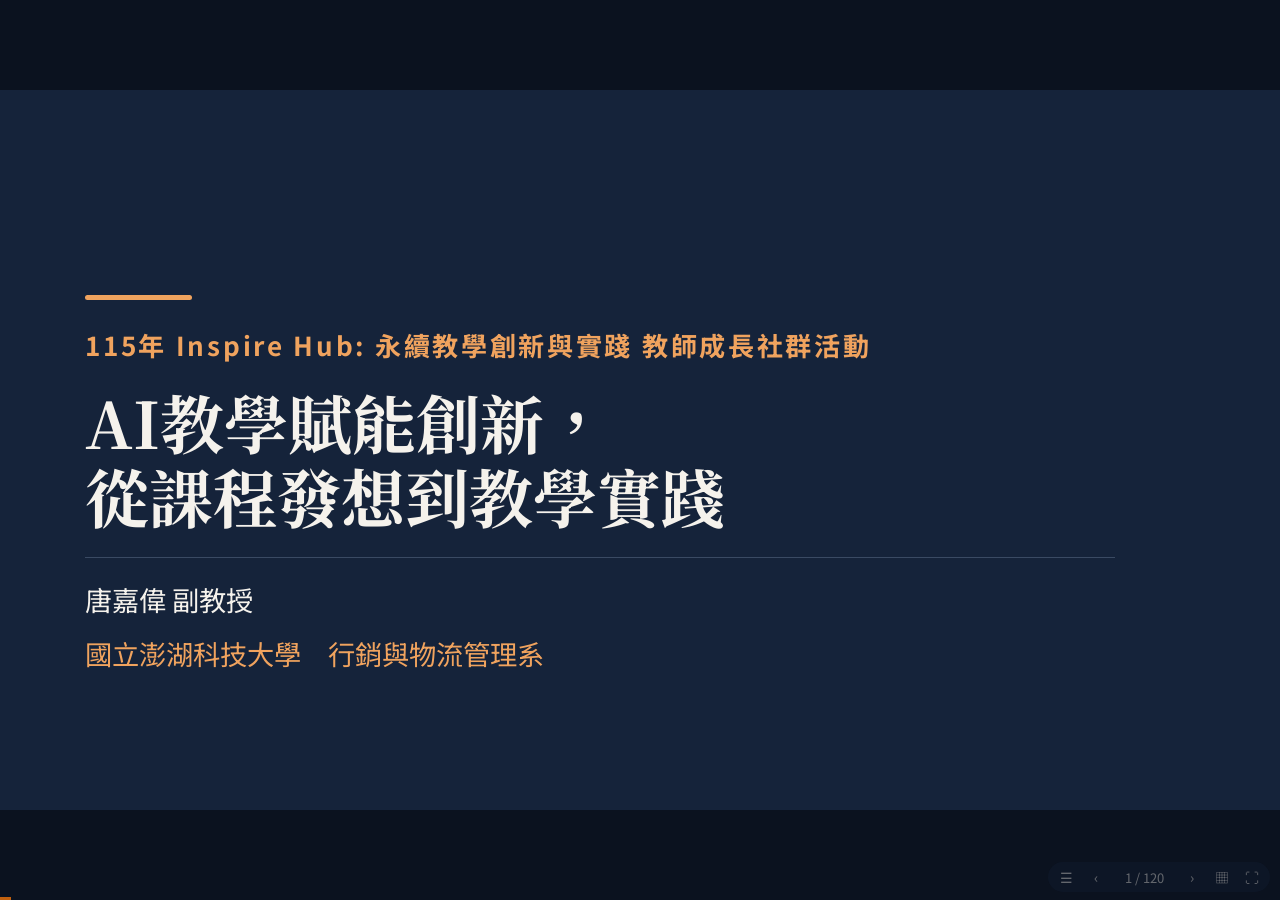
==== index.html @ b7f49827 "AI教學賦能創新 教師社群網頁簡報（120 頁） 由 mktech-ai-course 改版：新封面、第 103 頁移至第 63 頁後、第 52 頁改為 ChatGPT生成圖片、刪除指定頁並重編部份、" ====
<!DOCTYPE html>
<html lang="zh-Hant">
<head>
<meta charset="utf-8">
<meta name="viewport" content="width=device-width,initial-scale=1,viewport-fit=cover">
<title>AI教學賦能創新，從課程發想到教學實踐｜115年 Inspire Hub 教師成長社群活動</title>
<link rel="preconnect" href="https://fonts.googleapis.com">
<link rel="preconnect" href="https://fonts.gstatic.com" crossorigin>
<!-- 字型以非阻塞方式載入：網路不通時簡報照常運作，改用本機的 Noto／微軟正黑體 -->
<link href="https://fonts.googleapis.com/css2?family=Noto+Sans+TC:wght@400;500;700&family=Noto+Serif+TC:wght@700&display=swap" rel="stylesheet" media="print" onload="this.media='all'">
<style>
:root{--navy:#15233A;--ink:#152031;--cream:#F5F2EC;--card:#FCFBF8;--line:#DED8CC;--rust:#A3500C;--orange:#C2610F;--sand:#EFE3D3;--mute:#5F6673;--body:#3E4756;
  --red:#B3261E;--red-bg:#F6E3E1;--amber:#8A6A00;--amber-bg:#F5EDD3;--green:#2E7D4F;--green-bg:#E2EFE6}
*{box-sizing:border-box}
html,body{margin:0;height:100%;background:#0b121f;overflow:hidden}
body{font-family:"Noto Sans TC","Microsoft JhengHei",sans-serif;-webkit-font-smoothing:antialiased;color:var(--ink)}
button,input{font:inherit;color:inherit}
#deck{position:fixed;inset:0}

/* ── 舞台：每頁 1280x720，依視窗等比縮放 ── */
.s{position:absolute;left:50%;top:50%;width:1280px;height:720px;margin:-360px 0 0 -640px;transform:scale(var(--sc,1));
  overflow:hidden;display:none;background:var(--cream)}
.s.on{display:block}
.s.pre{display:block;visibility:hidden}  /* 背景預先排版用：看不到但量得到尺寸 */
.s.bn{background:#15233A}
.s.br{background:#A3500C}
.e{position:absolute;display:block}
.tb{display:flex;flex-direction:column}
.tb.ac{justify-content:center}
.ti{width:100%}
/* 字級 = 原字級 z ×（1 + 放大程度 t × 該字級可放大的幅度 m × 指定加權 x） */
.tb p,.tbl p{margin:0;white-space:pre-wrap;overflow-wrap:break-word;
  line-height:calc(var(--lh)*(1 + var(--t,0)*var(--m,0)*var(--x,1))*1px);margin-top:calc(var(--sb,0)*(1 + var(--t,0)*var(--m,0)*var(--x,1))*1px)}
.tb p:first-child{margin-top:0}
.tb p,.tbl p,.tb span,.tbl span{font-size:calc(var(--z,24)*(1 + var(--t,0)*var(--m,0)*var(--x,1))*1px)}
.tb.nw p{white-space:nowrap}
.bu{display:inline-block;text-indent:0}
.tb a,.tbl a{color:#0B5CAD;text-decoration:underline;text-underline-offset:3px}
.tb a span,.tbl a span{color:inherit;word-break:break-all}
.tbl{border-collapse:collapse;table-layout:fixed;color:var(--ink)}
.tbl td{vertical-align:top;overflow:hidden}
svg.e{overflow:visible}
.r0{--z:22.7;--m:0.169;font-weight:700;letter-spacing:2.7px;color:#F0A35E}.r1{--z:64;--m:0.1;font-weight:700;color:#F5F2EC;font-family:"Noto Serif TC","PMingLiU",serif}.r2{--z:18.7;--m:0.27;color:#F5F2EC}.r3{--z:18.7;--m:0.27;color:#F0A35E}.r4{--z:16;--m:0.481;font-weight:700;letter-spacing:1.3px;color:#A3500C}.r5{--z:40;--m:0.1;font-weight:700;color:#15233A;font-family:"Noto Serif TC","PMingLiU",serif}.r6{--z:22.7;--m:0.169;font-weight:700;color:#15233A}.r7{--z:16;--m:0.481;font-weight:700;letter-spacing:1.3px;color:#F0A35E}.r8{--z:40;--m:0.1;font-weight:700;color:#F5F2EC;font-family:"Noto Serif TC","PMingLiU",serif}.r9{--z:22.7;--m:0.169;color:#15233A}.r10{--z:18.7;--m:0.27;color:#3E4756}.r11{--z:64;--m:0.1;font-weight:700;color:#C2610F}.r12{--z:80;--m:0.1;font-weight:700;color:#F0A35E}.r13{--z:26.7;--m:0.1;font-weight:700;color:#F5F2EC}.r14{--z:18.7;--m:0.27;color:#C7D0DC}.r15{--z:18.7;--m:0.27;font-weight:700;color:#15233A}.r16{--z:22.7;--m:0.169;color:#C7D0DC}.r17{--z:26.7;--m:0.1;font-weight:700;color:#15233A}.r18{--z:22.7;--m:0.169;color:#5F6673}.r19{--z:21.3;--m:0.242;font-weight:700;color:#F5F2EC}.r20{--z:26.7;--m:0.1;font-weight:700;color:#2E7D4F}.r21{--z:21.3;--m:0.242;color:#15233A}.r22{--z:26.7;--m:0.1;font-weight:700;color:#8A6A00}.r23{--z:22.7;--m:0.169;font-weight:700;color:#A3500C}.r24{--z:18.7;--m:0.27;color:#15233A}.r25{--z:18.7;--m:0.27;font-weight:700;color:#F5F2EC}.r26{--z:16;--m:0.481;color:#5F6673}.r27{--z:17.3;--m:0.367;color:#3E4756}.r28{--z:16;--m:0.481;font-weight:700;color:#F5F2EC}.r29{--z:16;--m:0.481;font-weight:700;color:#15233A}.r30{--z:16;--m:0.481;color:#3E4756}.r31{--z:53.3;--m:0.1;font-weight:700;color:#C2610F}.r32{--z:18.7;--m:0.27;font-weight:700;color:#F0A35E}.r33{--z:21.3;--m:0.242;color:#5F6673}.r34{--z:21.3;--m:0.242;font-weight:700;color:#15233A}.r35{--z:17.3;--m:0.367;color:#F5F2EC}.r36{--z:17.3;--m:0.367;font-weight:700;color:#15233A}.r37{--z:17.3;--m:0.367;font-weight:700;color:#F5F2EC}.r38{--z:17.3;--m:0.367;color:#15233A}.r39{--z:16;--m:0.481;color:#15233A}.r40{--z:20;--m:0.185;color:#5F6673}.r41{--z:24;--m:0.104;font-weight:700;color:#15233A}.r42{--z:16;--m:0.481;font-weight:700;color:#B3261E}.r43{--z:16;--m:0.481;font-weight:700;color:#C2610F}.r44{--z:16;--m:0.481;font-weight:700;color:#2E7D4F}.r45{--z:40;--m:0.1;color:#15233A;font-family:"Noto Serif TC","PMingLiU",serif}.r46{--z:24.4;--m:0.1;font-weight:700;color:#FFFFFF}.r47{--z:24.4;--m:0.1;font-weight:700;color:#910D0D}.r48{--z:24.4;--m:0.1;font-weight:700;color:#404155}.r49{--z:21.3;--m:0.242;font-weight:700;color:#B3261E}.r50{--z:21.3;--m:0.242;font-weight:700;color:#8A6A00}.r51{--z:21.3;--m:0.242;font-weight:700;color:#2E7D4F}.r52{--z:22.7;--m:0.169;font-weight:700;color:#F5F2EC}.r53{--z:48;--m:0.1;font-weight:700;color:#C2610F}.r54{--z:16;--m:0.481;color:#F5F2EC}.r55{--z:16;--m:0.481;color:#A3500C}.r56{--z:53.3;--m:0.1;font-weight:700;color:#C2610F;font-family:"Noto Serif TC","PMingLiU",serif}.r57{--z:64;--m:0.1;font-weight:700;color:#C2610F;font-family:"Noto Serif TC","PMingLiU",serif}.r58{--z:17.3;--m:0.367;font-weight:700;color:#C2610F}.r59{--z:17.3;--m:0.367;font-weight:700;color:#B3261E}.r60{--z:17.3;--m:0.367;font-weight:700;color:#2E7D4F}.r61{--z:20;--m:0.185;color:#F5F2EC}.r62{--z:20;--m:0.185;font-weight:700;color:#F5F2EC}.r63{--z:16;--m:0.481;color:#C7D0DC}.r64{--z:20;--m:0.185;font-weight:700;color:#15233A}.r65{--z:21.3;--m:0.242;font-weight:700;color:#A3500C}.r66{--z:22.7;--m:0.169;font-weight:700;color:#B3261E}.r67{--z:22.7;--m:0.167;font-weight:700;color:#F0A35E}.r68{--z:62.1;--m:0.1;font-weight:700;color:#F5F2EC;font-family:"Noto Serif TC","PMingLiU",serif}.r69{--z:22.7;--m:0.167;color:#C7D0DC}.r70{--z:16;--m:0.481;font-weight:700;color:#A3500C}.r71{--z:25.6;--m:0.1;font-weight:700;color:#1F7135}.r72{--z:23.3;--m:0.136;font-weight:700;color:#15233A}.r73{--z:23.3;--m:0.136;color:#15233A}.r74{--z:27.8;--m:0.1;font-weight:700;color:#1F7135}.r75{--z:26.7;--m:0.1;font-weight:700;color:#C2610F}.r76{--z:26.7;--m:0.1;color:#15233A}.r77{--z:27.8;--m:0.1;font-weight:700;color:#A3500C}.r78{--z:24.4;--m:0.1;font-weight:700;color:#15233A}.r79{--z:24.4;--m:0.1;color:#15233A}.r80{--z:26.7;--m:0.1}.r81{--z:26.7;--m:0.1;font-weight:700;color:#1F7135}.r82{--z:26.7;--m:0.1;font-weight:700;color:#A3500C}.r83{--z:22.2;--m:0.193;font-weight:700;color:#C2610F}.r84{--z:22.2;--m:0.193;font-weight:700;color:#15233A}.r85{--z:24.4;--m:0.1;font-weight:700;color:#C2610F}.r86{--z:28.9;--m:0.1;color:#15233A}.r87{--z:28.9;--m:0.1;font-weight:700;color:#C2610F}.r88{--z:20;--m:0.185;color:#FFFFFF}.r89{--z:22;--m:0.205;font-weight:700;color:#FFFFFF}.r90{--z:25.3;--m:0.1;font-weight:700;color:#15233A}.r91{--z:18.7;--m:0.27;font-weight:700;color:#B3261E}.r92{--z:20;--m:0.185;font-weight:700;color:#A3500C}.r93{--z:25.3;--m:0.1;font-weight:700;color:#F5F2EC}.r94{--z:24;--m:0.104;font-weight:700;color:#A3500C}.r95{--z:24;--m:0.104;font-weight:700;color:#B3261E}.r96{--z:25.3;--m:0.1;font-weight:700;color:#2E7D4F}.r97{--z:25.3;--m:0.1;font-weight:700;color:#B3261E}.r98{--z:28;--m:0.1;font-weight:700;color:#15233A}.r99{--z:18.7;--m:0.27;font-weight:700;color:#3E4756}.r100{--z:28;--m:0.1;font-weight:700;color:#F5F2EC}.r101{--z:22.7;--m:0.169;font-weight:700;color:#C2610F}.r102{--z:24;--m:0.104;font-weight:700;color:#F5F2EC}.r103{--z:20;--m:0.185;font-weight:700;color:#C2610F}.r104{--z:18.7;--m:0.27;color:#B3261E}.r105{--z:17.3;--m:0.367;color:#C7D0DC}.r106{--z:24.4;--m:0.1;color:#FFFFFF}.r107{--z:24.4;--m:0.1;font-weight:700;color:#A3500C}.r108{--z:16.7;--m:0.422;color:#FFFFFF}.r109{--z:21.7;--m:0.223;font-weight:700;color:#A3500C}.r110{--z:21.7;--m:0.223;font-weight:700;color:#15233A}.r111{--z:28.9;--m:0.1;font-weight:700;color:#A3500C}.r112{--z:25.6;--m:0.1;font-weight:700;color:#A3500C}.r113{--z:25.6;--m:0.1;font-weight:700;color:#15233A}.r114{--z:22.2;--m:0.193;font-weight:700;color:#A3500C}.r115{--z:24.4;--m:0.1;font-weight:700}.r116{--z:18.9;--m:0.255;font-weight:700;color:#A3500C}.r117{--z:18.9;--m:0.255;font-weight:700;color:#15233A}.r118{--z:18.9;--m:0.255;color:#15233A}.r119{--z:18.9;--m:0.255;color:#FFFFFF}.r120{--z:21.1;--m:0.255;font-weight:700;color:#A3500C}.r121{--z:21.1;--m:0.255;font-weight:700;color:#15233A}.r122{--z:21.1;--m:0.255;font-weight:700;color:#C2610F}.r123{--z:18.5;--m:0.281;font-weight:700;color:#15233A}.r124{--z:18.5;--m:0.281;font-weight:700;color:#C2610F}.r125{--z:15.6;--m:0.5;color:#FFFFFF}.r126{--z:17.8;--m:0.333;font-weight:700;color:#A3500C}.r127{--z:17.8;--m:0.333;font-weight:700;color:#15233A}.r128{--z:21.1;--m:0.255;font-weight:700}.r129{--z:20;--m:0.185;color:#15233A}.r130{--z:53.3;--m:0.1;font-weight:700;color:#F5F2EC;font-family:"Noto Serif TC","PMingLiU",serif}.r131{--z:21.1;--m:0.255;color:#FFFFFF}.r132{--z:22.2;--m:0.193;color:#15233A}.r133{--z:29.3;--m:0.1;font-weight:700;color:#15233A}.r134{--z:16;--m:0.481;font-weight:700;letter-spacing:1.3px;color:#5F6673}.r135{--z:32;--m:0.1;font-weight:700;color:#F5F2EC;font-family:"Noto Serif TC","PMingLiU",serif}.r136{--z:53.3;--m:0.1;font-weight:700;color:#15233A;font-family:"Noto Serif TC","PMingLiU",serif}.r137{--z:26.7;--m:0.1;font-weight:700;color:#B3261E}.r138{--z:17.3;--m:0.367;font-weight:700;color:#F0A35E}.r139{--z:18.7;--m:0.27;font-weight:700;color:#A3500C}.r140{--z:18.7;--m:0.27;font-weight:700;letter-spacing:1.3px;color:#F0A35E}.p0{--lh:31.7;--z:22.7;--m:0.169}.p1{--lh:73.6;--z:64;--m:0.1}.p2{--lh:32;--z:18.7;--m:0.27}.p3{--lh:32;--z:18.7;--m:0.27;--sb:5.3}.p4{--lh:22.4;--z:16;--m:0.481}.p5{--lh:48;--z:40;--m:0.1}.p6{--lh:29.5;--z:22.7;--m:0.169}.p7{--lh:48;--z:40;--m:0.1;--sb:10.7}.p8{--lh:22.4;--z:16;--m:0.481;--sb:34.7}.p9{--lh:28;--z:18.7;--m:0.27;--sb:5.3}.p10{--lh:22.4;--z:16;--m:0.481;--sb:26.7}.p11{--lh:28;--z:18.7;--m:0.27}.p12{--lh:29.5;--z:22.7;--m:0.169;--sb:10.7}.p13{--lh:28;--z:18.7;--m:0.27;--sb:10.7}.p14{--lh:29.5;--z:22.7;--m:0.169;--sb:8}.p15{--lh:28;--z:18.7;--m:0.27;--sb:13.3}.p16{--lh:92;--z:80;--m:0.1}.p17{--lh:34.7;--z:26.7;--m:0.1;--sb:13.3}.p18{--lh:28;--z:18.7;--m:0.27;padding-left:19.8px;text-indent:-19.8px}.p19{--lh:28;--z:18.7;--m:0.27;--sb:8;padding-left:19.8px;text-indent:-19.8px}.p20{--lh:28;--z:18.7;--m:0.27;--sb:10.7;padding-left:19.8px;text-indent:-19.8px}.p21{--lh:34;--z:22.7;--m:0.169}.p22{--lh:34.7;--z:26.7;--m:0.1}.p23{--lh:24.3;--z:18.7;--m:0.27;text-align:center}.p24{--lh:28;--z:18.7;--m:0.27;--sb:13.3;padding-left:19.8px;text-indent:-19.8px}.p25{--lh:32;--z:21.3;--m:0.242}.p26{--lh:28;--z:18.7;--m:0.27;--sb:8}.p27{--lh:27.7;--z:21.3;--m:0.242;text-align:center}.p28{--lh:26;--z:17.3;--m:0.367;padding-left:19.8px;text-indent:-19.8px}.p29{--lh:26;--z:17.3;--m:0.367;--sb:8;padding-left:19.8px;text-indent:-19.8px}.p30{--lh:22.7;--z:16;--m:0.481}.p31{--lh:61.3;--z:53.3;--m:0.1}.p32{--lh:34.7;--z:26.7;--m:0.1;--sb:8}.p33{--lh:27.7;--z:21.3;--m:0.242;--sb:8}.p34{--lh:26;--z:17.3;--m:0.367}.p35{--lh:22.5;--z:17.3;--m:0.367;text-align:center}.p36{--lh:23.5;--z:17.3;--m:0.367}.p37{--lh:23.5;--z:17.3;--m:0.367;--sb:4}.p38{--lh:30;--z:20;--m:0.185}.p39{--lh:31.2;--z:24;--m:0.104}.p40{--lh:22.4;--z:16;--m:0.481;padding-left:19.8px;text-indent:-19.8px}.p41{--lh:22.4;--z:16;--m:0.481;--sb:8;padding-left:19.8px;text-indent:-19.8px}.p42{--lh:53.7;--z:40;--m:0.1}.p43{--lh:20;--z:24.4;--m:0.1;text-align:center}.p44{--lh:32.7;--z:24.4;--m:0.1}.p45{--lh:35.6;--z:24.4;--m:0.1}.p46{--lh:26;--z:17.3;--m:0.367;--sb:10.7;padding-left:19.8px;text-indent:-19.8px}.p47{--lh:27.7;--z:21.3;--m:0.242}.p48{--lh:34;--z:22.7;--m:0.169;--sb:8}.p49{--lh:55.2;--z:48;--m:0.1}.p50{--lh:22.4;--z:16;--m:0.481;--sb:10.7;padding-left:19.8px;text-indent:-19.8px}.p51{--lh:22.4;--z:16;--m:0.481;--sb:8}.p52{--lh:74.7;--z:64;--m:0.1}.p53{--lh:26;--z:17.3;--m:0.367;--sb:10.7}.p54{--lh:22.7;--z:17.3;--m:0.367}.p55{--lh:30;--z:20;--m:0.185;--sb:16}.p56{--lh:28;--z:18.7;--m:0.27;--sb:24}.p57{--lh:40;--z:26.7;--m:0.1;--sb:18.7}.p58{--lh:30;--z:20;--m:0.185;--sb:5.3}.p59{--lh:26;--z:20;--m:0.185;--sb:8}.p60{--lh:22.4;--z:16;--m:0.481;--sb:13.3}.p61{--lh:22.4;--z:16;--m:0.481;--sb:5.3}.p62{--lh:31.7;--z:22.7;--m:0.169;--sb:13.3}.p63{--lh:26;--z:17.3;--m:0.367;--sb:16}.p64{--lh:29.5;--z:22.7;--m:0.167}.p65{--lh:80;--z:62.1;--m:0.1}.p66{--lh:36;--z:22.7;--m:0.167}.p67{--lh:53.9;--z:40;--m:0.1}.p68{--lh:32.2;--z:25.6;--m:0.1}.p69{--lh:34.4;--z:23.3;--m:0.136}.p70{--lh:34.4;--z:26.7;--m:0.1}.p71{--lh:32.2;--z:27.8;--m:0.1}.p72{--lh:27.8;--z:26.7;--m:0.1;padding-left:30px;text-indent:-30px}.p73{--lh:34.4;--z:24.4;--m:0.1}.p74{--lh:32.2;--z:26.7;--m:0.1}.p75{--lh:80;--z:64;--m:0.1}.p76{--lh:26.7;--z:22.2;--m:0.193}.p77{--lh:34.4;--z:22.2;--m:0.193}.p78{--lh:26.7;--z:24.4;--m:0.1}.p79{--lh:53.3;--z:40;--m:0.1}.p80{--lh:31.7;--z:28.9;--m:0.1}.p81{--lh:32.2;--z:20;--m:0.185}.p82{--lh:33.9;--z:24.4;--m:0.1}.p83{--lh:32.2;--z:24.4;--m:0.1}.p84{--lh:28.6;--z:22;--m:0.205;text-align:center}.p85{--lh:32.9;--z:25.3;--m:0.1;--sb:8}.p86{--lh:53.3;--z:40;--m:0.1;text-align:center}.p87{--lh:26;--z:17.3;--m:0.367;--sb:13.3}.p88{--lh:26;--z:17.3;--m:0.367;--sb:8}.p89{--lh:26;--z:20;--m:0.185}.p90{--lh:22.4;--z:16;--m:0.481;--sb:10.7}.p91{--lh:20.8;--z:16;--m:0.481;text-align:center}.p92{--lh:32.9;--z:25.3;--m:0.1}.p93{--lh:28;--z:18.7;--m:0.27;--sb:16}.p94{--lh:36.4;--z:28;--m:0.1}.p95{--lh:22.4;--z:16;--m:0.481;--sb:16}.p96{--lh:27.1;--z:18.7;--m:0.27}.p97{--lh:27.7;--z:21.3;--m:0.242;--sb:5.3}.p98{--lh:30.7;--z:22.7;--m:0.169}.p99{--lh:32.9;--z:25.3;--m:0.1;--sb:5.3}.p100{--lh:34.8;--z:24;--m:0.104;--sb:13.3}.p101{--lh:28;--z:18.7;--m:0.27;--sb:18.7}.p102{--lh:26;--z:17.3;--m:0.367;padding-left:1.3em;text-indent:-1.3em}.p103{--lh:26;--z:17.3;--m:0.367;--sb:8;padding-left:1.3em;text-indent:-1.3em}.p104{--lh:26.9;--z:22.7;--m:0.169}.p105{--lh:26.1;--z:18.7;--m:0.27}.p106{--lh:28.8;--z:22.7;--m:0.169}.p107{--lh:29.4;--z:26.7;--m:0.1}.p108{--lh:32.7;--z:26.7;--m:0.1}.p109{--lh:31.7;--z:26.7;--m:0.1}.p110{--lh:48;--z:26.7;--m:0.1}.p111{--lh:29.3;--z:24.4;--m:0.1;text-align:center}.p112{--lh:29.3;--z:24.4;--m:0.1}.p113{--lh:20;--z:16.7;--m:0.422;text-align:center}.p114{--lh:44;--z:24.4;--m:0.1}.p115{--lh:28;--z:23.3;--m:0.136;text-align:center}.p116{--lh:39.6;--z:26.7;--m:0.1}.p117{--lh:31.1;--z:26.7;--m:0.1}.p118{--lh:31;--z:26.7;--m:0.1;text-align:center}.p119{--lh:26;--z:21.7;--m:0.223}.p120{--lh:29.4;--z:28.9;--m:0.1}.p121{--lh:30.7;--z:25.6;--m:0.1}.p122{--lh:33.3;--z:24.4;--m:0.1}.p123{--lh:32;--z:26.7;--m:0.1}.p124{--lh:28;--z:22.2;--m:0.193}.p125{--lh:33.3;--z:25.6;--m:0.1}.p126{--lh:33.3;--z:22.2;--m:0.193}.p127{--lh:29.4;--z:27.8;--m:0.1}.p128{--lh:28.9;--z:24.4;--m:0.1}.p129{--lh:24;--z:20;--m:0.185}.p130{--lh:26.7;--z:22.2;--m:0.193;text-align:center}.p131{--lh:28;--z:26.7;--m:0.1}.p132{--lh:32.7;--z:18.9;--m:0.255}.p133{--lh:25;--z:18.9;--m:0.255;text-align:center}.p134{--lh:25.6;--z:18.9;--m:0.255}.p135{--lh:27.8;--z:24.4;--m:0.1}.p136{--lh:22.7;--z:18.9;--m:0.255;text-align:center}.p137{--lh:25.8;--z:22.2;--m:0.193}.p138{--lh:27.8;--z:20;--m:0.185}.p139{--lh:26.6;--z:21.1;--m:0.255}.p140{--lh:32.7;--z:22.2;--m:0.193}.p141{--lh:31.7;--z:21.1;--m:0.255}.p142{--lh:28.9;--z:18.5;--m:0.281}.p143{--lh:31.7;--z:20;--m:0.185}.p144{--lh:31.7;--z:22.2;--m:0.193}.p145{--lh:27.8;--z:21.1;--m:0.255}.p146{--lh:18.7;--z:15.6;--m:0.5;text-align:center}.p147{--lh:25.8;--z:17.8;--m:0.333}.p148{--lh:18.3;--z:17.8;--m:0.333}.p149{--lh:18.3;--z:16;--m:0.481}.p150{--lh:21.1;--z:17.8;--m:0.333}.p151{--lh:19.8;--z:26.7;--m:0.1}.p152{--lh:38.9;--z:26.7;--m:0.1}.p153{--lh:30;--z:21.1;--m:0.255}.p154{--lh:30;--z:22.2;--m:0.193}.p155{--lh:24;--z:20;--m:0.185;text-align:center}.p156{--lh:31;--z:22.2;--m:0.193}.p157{--lh:28.9;--z:20;--m:0.185}.p158{--lh:80;--z:53.3;--m:0.1}.p159{--lh:25.3;--z:21.1;--m:0.255;text-align:center}.p160{--lh:32.2;--z:22.2;--m:0.193}.p161{--lh:35.6;--z:22.2;--m:0.193}.p162{--lh:38.1;--z:29.3;--m:0.1}.p163{--lh:34;--z:22.7;--m:0.169;text-align:center}.p164{--lh:32.4;--z:22.7;--m:0.169}.p165{--lh:32;--z:21.3;--m:0.242;--sb:8}.p166{--lh:41.6;--z:32;--m:0.1;--sb:8}.p167{--lh:64;--z:53.3;--m:0.1;--sb:8}.p168{--lh:22.4;--z:16;--m:0.481;--sb:2.7}.p169{--lh:26;--z:17.3;--m:0.367;--sb:5.3}.p170{--lh:32.4;--z:24;--m:0.104}.p171{--lh:22.4;--z:16;--m:0.481;--sb:21.3}.p172{--lh:34.7;--z:22.7;--m:0.169;--sb:13.3}.p173{--lh:32;--z:18.7;--m:0.27;--sb:8}.im0{background:url([data-uri]) center/100% 100% no-repeat}.im1{background:url([data-uri]) center/100% 100% no-repeat}.im2{background:url([data-uri]) center/100% 100% no-repeat}.im3{background:url([data-uri]) center/100% 100% no-repeat}.im4{background:url([data-uri]) center/100% 100% no-repeat}.im5{background:url([data-uri]) center/100% 100% no-repeat}.im6{background:url([data-uri]) center/100% 100% no-repeat}.im7{background:url([data-uri]) center/100% 100% no-repeat}.im8{background:url([data-uri]) center/100% 100% no-repeat}.im9{background:url([data-uri]) center/100% 100% no-repeat}.im10{background:url([data-uri]) center/100% 100% no-repeat}.im11{background:url([data-uri]) center/100% 100% no-repeat}.im12{background:url([data-uri]) center/100% 100% no-repeat}.im13{background:url([data-uri]) center/100% 100% no-repeat}.im14{background:url([data-uri]) center/100% 100% no-repeat}.im15{background:url([data-uri]) center/100% 100% no-repeat}.im16{background:url([data-uri]) center/100% 100% no-repeat}.im17{background:url([data-uri]) center/100% 100% no-repeat}.im18{background:url([data-uri]) center/100% 100% no-repeat}.im19{background:url([data-uri]) center/100% 100% no-repeat}.im20{background:url([data-uri]) center/100% 100% no-repeat}.im21{background:url([data-uri]) center/100% 100% no-repeat}.im22{background:url([data-uri]) center/100% 100% no-repeat}.im23{background:url([data-uri]) center/100% 100% no-repeat}.im24{background:url([data-uri]) center/100% 100% no-repeat}.im25{background:url([data-uri]) center/100% 100% no-repeat}.im26{background:url([data-uri]) center/100% 100% no-repeat}.im27{background:url([data-uri]) center/100% 100% no-repeat}.im28{background:url([data-uri]) center/100% 100% no-repeat}.im29{background:url([data-uri]) center/100% 100% no-repeat}

/* ── 操作列 ── */
#bar{position:fixed;left:0;bottom:0;height:3px;background:var(--orange);width:0;transition:width .25s;z-index:20}
#hud{position:fixed;right:10px;bottom:8px;z-index:21;display:flex;align-items:center;gap:2px;padding:2px 4px;border-radius:999px;
  background:rgba(21,35,58,.82);color:#F5F2EC;font-size:13px;opacity:.38;transition:opacity .2s;user-select:none}
#hud:hover,#hud:focus-within{opacity:1}
#hud button{background:none;border:0;cursor:pointer;width:28px;height:26px;border-radius:999px;font-size:14px;line-height:1}
#hud button:hover{background:rgba(255,255,255,.16)}
#pg{min-width:64px;text-align:center;font-variant-numeric:tabular-nums;cursor:pointer}

/* ── 目錄 ── */
#toc{position:fixed;inset:0;z-index:40;background:rgba(11,18,31,.72);display:none;justify-content:flex-end}
#toc.on{display:flex}
#toc .panel{width:min(520px,100%);height:100%;background:var(--cream);display:flex;flex-direction:column;box-shadow:-8px 0 40px rgba(0,0,0,.35)}
#toc header{padding:18px 22px 12px;display:flex;gap:10px;align-items:center;border-bottom:1px solid var(--line)}
#toc header b{font:700 22px "Noto Serif TC",serif;color:var(--navy);flex:1}
#toc input{width:150px;padding:7px 12px;border:1px solid #CFC7B8;border-radius:999px;background:#fff;font-size:15px}
#toc .x{border:0;background:none;font-size:22px;cursor:pointer;padding:2px 8px}
#toc ol{list-style:none;margin:0;padding:8px 10px 30px;overflow:auto;flex:1}
#toc li{display:flex;gap:12px;padding:8px 12px;border-radius:8px;cursor:pointer;font-size:16px;line-height:1.5;color:var(--body)}
#toc li:hover,#toc li.cur{background:var(--sand)}
#toc li i{font-style:normal;width:34px;color:var(--rust);font-weight:700;font-variant-numeric:tabular-nums;flex:none}
#toc li.sec{margin-top:10px;background:var(--navy);color:#F5F2EC;font-weight:700}
#toc li.sec i{color:#F0A35E}
#toc li.ex b{color:var(--rust)}

/* ── 總覽 ── */
body.grid{overflow:auto}
body.grid #deck{position:static;display:flex;flex-wrap:wrap;gap:10px;padding:14px 14px 60px;align-content:flex-start}
body.grid .s{display:block;position:relative;left:auto;top:auto;transform:scale(var(--gz,.24));transform-origin:0 0;
  margin:0 calc(-1280px*(1 - var(--gz,.24))) calc(-720px*(1 - var(--gz,.24))) 0;cursor:pointer;flex:none;outline:4px solid transparent}
body.grid .s.on{outline-color:var(--orange)}
body.grid .s.hide{display:none}
body.grid .s::after{content:attr(data-n);position:absolute;right:0;bottom:0;background:var(--navy);color:#fff;font-size:44px;padding:4px 18px;border-radius:14px 0 0 0;z-index:5}
body.grid .s *{pointer-events:none}

/* ── 互動頁（演練）共用 ── */
.ix-wrap{position:absolute;left:48px;right:48px;top:32px;bottom:40px;display:flex;flex-direction:column}
.ix-ey{font-weight:700;font-size:18.5px;letter-spacing:1.3px;color:var(--rust);line-height:28px;display:flex;align-items:center;gap:12px}
.ix-ey .live{font-size:15px;letter-spacing:.5px;background:var(--orange);color:#fff;border-radius:999px;padding:0 12px;line-height:24px}
.ix-h{margin:12px 0 0;font:700 40px/48px "Noto Serif TC","PMingLiU",serif;color:var(--navy)}
.ix-sub{margin:8px 0 0;font-size:20px;line-height:28px;color:var(--body)}
.ix-body{flex:1;min-height:0;margin-top:14px;display:flex;flex-direction:column;gap:10px}
.btn{border:1.5px solid var(--navy);background:var(--navy);color:#F5F2EC;border-radius:10px;padding:7px 18px;font-size:19px;font-weight:700;cursor:pointer;line-height:28px;white-space:nowrap}
.btn:hover{background:#22365a}
.btn.ghost{background:transparent;color:var(--navy)}
.btn.ghost:hover{background:var(--sand)}
.btn.hot{background:var(--orange);border-color:var(--orange)}
.btn.hot:hover{background:var(--rust)}
.btn.sm{font-size:17.5px;padding:3px 12px;line-height:26px;border-radius:8px}
.qrbtn{margin-left:auto;border:1px solid #CFC7B8;background:var(--card);color:var(--navy);border-radius:999px;font-size:16px;font-weight:500;letter-spacing:0;padding:1px 14px;line-height:26px;cursor:pointer;display:none}
body.web .qrbtn{display:inline-block}
.card{background:var(--card);border:1px solid var(--line);border-radius:12px}
.lab{font-size:17.5px;font-weight:700;color:var(--rust);letter-spacing:.6px}
.promptbox{background:var(--navy);color:#F5F2EC;border-radius:12px;padding:16px 22px 18px;display:flex;flex-direction:column;gap:8px}
.promptbox .lab{color:#F0A35E;display:flex;align-items:center;gap:10px}
.promptbox .lab .btn{margin-left:auto;background:rgba(255,255,255,.1);border-color:rgba(255,255,255,.4)}
.promptbox .lab .btn + .btn{margin-left:0}
.promptbox .lab .btn:hover{background:rgba(255,255,255,.22)}
.promptbox .out{font-size:22px;line-height:35px;font-weight:500;margin:0;white-space:pre-wrap}
.promptbox .out b{color:#F0A35E;font-weight:700}
.promptbox .out u{color:#93a0b5;text-decoration:none;border-bottom:2px dashed #6b7b96;padding:0 4px}
#toast{position:fixed;left:50%;bottom:54px;transform:translateX(-50%);max-width:92vw;text-align:center;background:var(--navy);color:#fff;padding:9px 22px;border-radius:999px;font-size:16px;z-index:60;opacity:0;pointer-events:none;transition:opacity .2s;box-shadow:0 6px 24px rgba(0,0,0,.3)}
#toast.on{opacity:1}

/* 演練一：資料分級 */
.cl-top{display:flex;gap:10px;align-items:stretch}
.cl-rule{flex:1 1 auto;border-radius:10px;padding:6px 14px;font-size:17.5px;line-height:25px;color:var(--body)}
.cl-rule b{display:block;font-size:18.5px}
.cl-rule.r{background:var(--red-bg)}.cl-rule.r b{color:var(--red)}
.cl-rule.y{background:var(--amber-bg)}.cl-rule.y b{color:var(--amber)}
.cl-rule.g{background:var(--green-bg)}.cl-rule.g b{color:var(--green)}
.cl-ctl{display:flex;align-items:center;gap:10px;padding-left:6px}
.cl-score{font-size:18.5px;font-weight:700;color:var(--navy);white-space:nowrap;min-width:118px;text-align:right;line-height:1.3}
.cl-list{flex:1;min-height:0;display:flex;flex-direction:column;border:1px solid #C4C1BC;border-radius:10px;overflow:hidden;background:var(--card)}
.cl-row{flex:1;display:grid;grid-template-columns:46px minmax(0,1fr) 222px 392px;align-items:center;gap:0 10px;padding:0 12px 0 0;border-top:1px solid #DDD8CE;font-size:20px}
.cl-row:first-child{border-top:0}
.cl-row:nth-child(even){background:#EFEBE3}
.cl-no{text-align:center;font-weight:700;color:var(--mute)}
.cl-name{white-space:nowrap;overflow:hidden;text-overflow:ellipsis;color:var(--ink)}
.cl-opts{display:flex;gap:8px}
.cl-opts button{flex:1;height:31px;border-radius:8px;border:1.5px solid #C9C3B6;background:#fff;font-size:18px;font-weight:700;cursor:pointer;line-height:1;color:var(--mute)}
.cl-opts button[data-v=r]:hover,.cl-opts button[data-v=r].sel{background:var(--red);border-color:var(--red);color:#fff}
.cl-opts button[data-v=y]:hover,.cl-opts button[data-v=y].sel{background:#C99700;border-color:#C99700;color:#fff}
.cl-opts button[data-v=g]:hover,.cl-opts button[data-v=g].sel{background:var(--green);border-color:var(--green);color:#fff}
.cl-row.done .cl-opts button{cursor:default;pointer-events:none}
.cl-row.done .cl-opts button:not(.sel):not(.ans){opacity:.35}
.cl-row.done .cl-opts button.ans:not(.sel){outline:3px solid var(--navy);outline-offset:1px;color:var(--navy)}
.cl-row.done .cl-opts button.sel:not(.ans){text-decoration:line-through;opacity:.6}
.cl-why{font-size:18px;line-height:1.25;color:var(--body);display:flex;align-items:center;gap:8px;min-width:0}
.cl-why .peek{border:0;background:none;color:var(--rust);font-size:17.5px;font-weight:700;cursor:pointer;padding:2px 6px;border-radius:6px}
.cl-why .peek:hover{background:var(--sand)}
.cl-why .mk{flex:none;width:26px;height:26px;border-radius:50%;display:grid;place-items:center;color:#fff;font-size:16px;font-weight:700}
.cl-why .mk.ok{background:var(--green)}.cl-why .mk.no{background:var(--red)}.cl-why .mk.na{background:#9aa1ab}

/* 演練二：遮蔽 */
.mk-grid{flex:1;min-height:0;display:grid;grid-template-columns:minmax(0,1.16fr) minmax(0,1fr);gap:16px}
.mk-col{display:flex;flex-direction:column;gap:10px;min-height:0}
.mk-src{padding:14px 20px 16px}
.mk-text{margin:6px 0 0;font-size:23px;line-height:45px;color:var(--ink)}
.tok{border:1.5px dashed #B9B1A2;background:#fff;border-radius:8px;padding:3px 7px;margin:0 1px;cursor:pointer;font-size:inherit;line-height:1.3;transition:background .12s}
.tok:hover{border-color:var(--orange);background:#FFF6EC}
.tok.on{background:var(--navy);border:1.5px solid var(--navy);color:#F0A35E}
.tok.on s{opacity:.55}
.tok.on em{font-style:normal;font-weight:700}
.tok.miss{box-shadow:0 0 0 3px var(--red)}
.tok.over{box-shadow:0 0 0 3px #C99700}
.tok.good{box-shadow:0 0 0 3px var(--green)}
.mk-bar{display:flex;align-items:center;gap:10px}
.mk-hint{font-size:17.5px;color:var(--mute);margin:0;line-height:26px;flex:1}
.mk-legend{display:grid;grid-template-columns:repeat(3,1fr);gap:10px;flex:1;min-height:0}
.mk-legend div{border-radius:10px;padding:10px 14px;font-size:19px;line-height:27px;color:var(--ink)}
.mk-legend b{display:block;font-size:20.5px;color:var(--ink);margin-bottom:3px}
.mk-legend .g{background:var(--green-bg)}.mk-legend .r{background:var(--red-bg)}.mk-legend .y{background:var(--amber-bg)}
.mk-task{display:flex;align-items:center;gap:8px;font-size:18px;font-weight:700;color:var(--navy)}
.seg{display:inline-flex;border:1.5px solid var(--navy);border-radius:9px;overflow:hidden}
.seg button{border:0;background:transparent;padding:3px 14px;font-size:18px;font-weight:700;cursor:pointer;line-height:26px;color:var(--navy)}
.seg button.on{background:var(--navy);color:#F5F2EC}
.promptbox.mk-out{flex:none;min-height:150px;padding:14px 20px 16px;gap:6px}
.mk-out .out{font-size:21.5px;line-height:34px}
.mk-act{display:flex;gap:10px;align-items:center}
.mk-fb{flex:1;min-height:0;border-radius:10px;background:var(--sand);padding:14px 18px;font-size:21px;line-height:32px;color:var(--ink);overflow:auto}
.mk-fb b{color:var(--rust)}
.mk-fb p{margin:0 0 3px}
.mk-fb .res{font-size:22.5px;font-weight:700;margin-bottom:8px;line-height:32px}
.dot{display:inline-block;width:12px;height:12px;border-radius:50%;margin-right:5px;vertical-align:1px}

/* 演練三～五：Prompt 產生器 */
.qz-grid{flex:1;min-height:0;display:grid;grid-template-columns:minmax(0,1.18fr) minmax(0,1fr);gap:16px}
.qz-form{padding:14px 20px;display:flex;flex-direction:column;gap:8px;min-height:0}
.qz-list{display:flex;flex-direction:column;gap:6px}
.qz-row{display:flex;align-items:center;gap:10px;padding:6px 12px;border:1px solid var(--line);border-radius:10px;background:#fff;font-size:19px;line-height:27px;color:var(--ink)}
.qz-row span{flex:1}
.qz-row button{border:1.5px solid #C9C3B6;background:#fff;border-radius:8px;padding:2px 14px;font-size:17px;font-weight:700;cursor:pointer;color:var(--mute);line-height:26px}
.qz-row button:hover{border-color:var(--orange)}
.qz-row button.on{background:var(--navy);border-color:var(--navy);color:#F5F2EC}
.qz-row button.on.no{background:#9aa1ab;border-color:#9aa1ab}
.qz-right{display:flex;flex-direction:column;gap:12px;min-height:0}
.qz-res{flex:1;padding:18px 22px;display:flex;flex-direction:column;gap:10px;min-height:0;overflow:auto}
.qz-res .res{font-size:18px;font-weight:700;color:var(--rust);letter-spacing:.6px}
.qz-res .big{font:700 40px/1.2 "Noto Serif TC","PMingLiU",serif;color:var(--orange)}
.qz-res p{font-size:19.5px;line-height:30px;color:var(--body);margin:0}
.qz-res .model{background:var(--sand);border-radius:10px;padding:10px 14px;font-size:19px;line-height:28px;color:var(--navy)}
body.mob .qz-grid{display:block}
body.mob .qz-right{margin-top:12px}
body.mob .qz-row{font-size:16px;line-height:24px}
.pb-grid{flex:1;min-height:0;display:grid;grid-template-columns:minmax(0,1fr) minmax(0,1.22fr);gap:16px}
.pb-form{padding:14px 20px;display:flex;flex-direction:column;gap:9px;min-height:0}
.pb-form .row2{display:grid;grid-template-columns:1fr 1fr;gap:9px 12px}
.fld{display:flex;flex-direction:column;gap:3px}
.fld > span{font-size:17.5px;font-weight:700;color:var(--navy);line-height:25px}
.fld > span small{font-size:16px;font-weight:400;color:var(--mute)}
.fld input{border:1.5px solid #CFC7B8;border-radius:9px;background:#fff;padding:5px 12px;font-size:20px;line-height:28px;width:100%;min-width:0}
.fld input:focus{outline:3px solid rgba(194,97,15,.3);border-color:var(--orange)}
.fld input::placeholder{color:#a9a69f}
.chips{display:flex;flex-wrap:wrap;gap:7px}
.chips button{border:1.5px solid #D9CDB9;background:var(--sand);border-radius:999px;padding:2px 13px;font-size:17.5px;line-height:26px;cursor:pointer;color:var(--navy)}
.chips button:hover{border-color:var(--orange)}
.chips button.on{background:var(--navy);border-color:var(--navy);color:#F5F2EC}
.pb-right{display:flex;flex-direction:column;gap:10px;min-height:0}
.pb-right .promptbox{flex:none}
.pb-right .promptbox .out{font-size:24px;line-height:38px}
.pb-notes{display:grid;grid-template-columns:1fr 1fr;gap:12px;flex:1;min-height:0}
.pb-notes > div,.pb-note1{padding:16px 20px;font-size:22px;line-height:34px;color:var(--ink)}
.pb-notes .lab,.pb-note1 .lab{display:block;margin-bottom:6px;font-size:19.5px}
.pb-note1{flex:1;min-height:0}
.pb-form .foot{margin-top:auto;display:flex;gap:10px;align-items:center;flex-wrap:wrap}
.pb-form .foot span{font-size:16px;color:var(--mute)}

/* ── 手工重新設計的頁（tools/custom.html） ── */
.cx-wrap{position:absolute;left:48px;right:48px;top:32px;bottom:26px;display:flex;flex-direction:column}
.cx-body{flex:1;min-height:0;margin-top:18px;display:flex;flex-direction:column;gap:16px}
.cx-src{margin-top:10px;font-size:13.6px;line-height:20px;color:var(--mute)}
.cx-card{background:var(--card);border:1px solid var(--line);border-radius:12px;padding:20px 22px;color:var(--navy)}
.cx-card.hot{background:var(--sand);border:1.5px solid var(--orange)}
.cx-navy{background:var(--navy);color:#F5F2EC;border-radius:12px}
.cx-arrow{flex:none;align-self:center;color:var(--orange);font-size:26px;font-weight:700;font-style:normal}
.cx h3{margin:0;font-size:27px;line-height:38px;font-weight:700;color:var(--navy)}
.cx p{margin:0;font-size:24px;line-height:37px}
/* 五步驟 */
.cx-steps{flex:1;min-height:0;display:flex;gap:8px;align-items:stretch}
.cx-steps .cx-card{flex:1;min-width:0;padding:24px 18px}
.cx-steps .no{display:block;font-size:56px;line-height:1;font-weight:700;color:var(--orange)}
.cx-steps h3{margin-top:16px;padding-bottom:12px;border-bottom:4px solid var(--orange);font-size:28px}
.cx-steps p{margin-top:16px}
.cx-banner{padding:22px 30px;font-size:30px;line-height:44px;font-weight:700;text-align:center}
/* 2×2 等大卡片 */
.cx-lead{font-size:20px;line-height:29px;color:var(--mute)}
.cx-parts{flex:1;min-height:0;display:grid;grid-template-columns:repeat(4,1fr);grid-template-rows:1fr 1fr;gap:12px}
.cx-parts .cx-card{padding:12px 16px 10px;display:flex;flex-direction:column}
.cx-parts b{font:700 38px/1 "Noto Serif TC","PMingLiU",serif;color:var(--orange)}
.cx-parts h3{margin-top:6px;padding-bottom:6px;border-bottom:3px solid var(--orange);font-size:20.5px;line-height:28px}
.cx-parts p{margin-top:7px;font-size:17px;line-height:24.5px;color:var(--body)}
.cx-grid2{flex:1;min-height:0;display:grid;grid-template-columns:1fr 1fr;grid-template-rows:1fr 1fr;gap:16px}
.cx-grid2 .cx-card{display:flex;gap:26px;align-items:center;padding:20px 30px}
.cx-grid2 .big{flex:none;width:88px;text-align:center;font:700 104px/1 "Noto Serif TC","PMingLiU",serif;color:var(--orange)}
.cx-grid2 h3{font-size:29px;margin-bottom:8px}
/* 上方說明 + 三張等高流程卡 */
.cx-why h3{font-size:27px}
.cx-why p{font-size:24.5px;line-height:38px;margin-top:4px}
.cx-why .key{color:var(--rust);font-weight:700;font-size:26px;margin-top:8px}
.cx-flow{flex:1;min-height:0;display:flex;gap:10px;align-items:stretch}
.cx-flow .cx-card{flex:1;min-width:0;display:flex;flex-direction:column;gap:10px;padding:18px 20px}
.cx-flow h3{font-size:25.5px;line-height:36px}
.cx-flow p{font-size:23px;line-height:35px}
.cx-flow .goal{margin-top:auto;background:var(--sand);border-radius:9px;padding:12px 14px;font-size:20.5px;line-height:31px}
/* 左內容 + 右直式配圖 */
.cx-split{flex:1;min-height:0;display:flex;gap:22px}
.cx-main{flex:1;min-width:0;display:flex;flex-direction:column;gap:14px}
.cx-pic{flex:none;width:350px;height:525px;align-self:center;border-radius:14px;overflow:hidden;border:1px solid var(--line);background:#F9F5EF}
.cx-pic img{display:block;width:100%;height:100%;object-fit:contain}
.cx-case{flex:1;min-height:0;display:flex;gap:14px}
.cx-case .stat{flex:none;width:262px;padding:22px 22px;display:flex;flex-direction:column}
.cx-case .stat b{font-size:64px;line-height:1.1;color:#F0A35E}
.cx-case .stat p{font-size:22px;line-height:34px;margin-top:10px}
.cx-case .stat p:last-child{margin-top:auto}
.cx-list{flex:1;min-width:0;display:flex;flex-direction:column;gap:12px}
.cx-list .cx-card{flex:1;display:flex;gap:14px;align-items:center;padding:12px 20px}
.cx-list .cx-card b{flex:none;font-size:30px;color:var(--orange)}
.cx-note{background:var(--sand);border-radius:12px;padding:16px 22px;color:var(--ink)}
.cx-tone .cx-navy{flex:1.25;padding:26px 30px}
.cx-tone .cx-navy .lab{font-size:27px;color:#F0A35E;letter-spacing:.5px;margin-bottom:12px;display:block}
.cx-tone p{font-size:27px;line-height:44px;font-weight:700}
.cx-tone .cx-card{flex:1;padding:26px 30px;display:flex;align-items:center}

/* QR 視窗 */
#qr{position:fixed;inset:0;z-index:50;background:rgba(11,18,31,.8);display:none;place-items:center}
#qr.on{display:grid}
#qr .box{background:#fff;border-radius:18px;padding:26px 30px 20px;text-align:center;max-width:92vw}
#qr .box h3{margin:0 0 4px;font:700 26px "Noto Serif TC",serif;color:var(--navy)}
#qr .box p{margin:0 0 12px;color:var(--body);font-size:17px}
#qr .box img{width:min(52vh,78vw);height:auto;image-rendering:pixelated;display:block;margin:0 auto}
#qr .box code{display:block;margin-top:10px;font-size:15px;color:var(--mute);word-break:break-all}

/* ── 手機直式：互動頁改為可捲動的單欄版面 ── */
body.mob .s.ix.on{left:0;top:0;margin:0;width:100%;height:100%;transform:none;overflow:auto;-webkit-overflow-scrolling:touch}
body.mob .ix-wrap{position:static;display:block;padding:18px 16px 130px}
body.mob .ix-ey{font-size:14px;line-height:22px;flex-wrap:wrap}
body.mob .ix-h{font-size:24px;line-height:32px;margin-top:6px}
body.mob .ix-sub{font-size:16px;line-height:24px}
body.mob .ix-body{display:block;margin-top:12px}
body.mob .ix-body > * + *{margin-top:12px}
body.mob .btn{font-size:16px;padding:8px 16px;line-height:24px}
body.mob .lab{font-size:14px}
body.mob .qrbtn{display:none}
body.mob .promptbox{padding:14px 16px}
body.mob .promptbox .out,body.mob .pb-right .promptbox .out{font-size:17px;line-height:28px}
body.mob .promptbox .lab{flex-wrap:wrap}
body.mob .cl-top{flex-direction:column;gap:6px}
body.mob .cl-rule{font-size:14.5px;line-height:21px;padding:6px 12px}
body.mob .cl-rule b{display:inline;font-size:15px;margin-right:6px}
body.mob .cl-ctl{position:fixed;left:0;right:0;bottom:calc(44px + env(safe-area-inset-bottom));z-index:5;background:var(--cream);border-top:1px solid var(--line);padding:8px 14px calc(8px + env(safe-area-inset-bottom));justify-content:flex-end}
body.mob .cl-score{font-size:15px;margin-right:auto;text-align:left;min-width:0}
body.mob .cl-list{display:block;border:0;background:none;overflow:visible}
body.mob .cl-row{display:block;border:1px solid var(--line);border-radius:12px;background:var(--card)!important;padding:10px 12px;margin-top:8px;font-size:16.5px}
body.mob .cl-no{display:inline;margin-right:6px}
body.mob .cl-name{display:inline;white-space:normal}
body.mob .cl-opts{margin-top:8px}
body.mob .cl-opts button{height:40px;font-size:16.5px}
body.mob .cl-why{margin-top:8px;font-size:15.5px;line-height:1.4}
body.mob .cl-why .peek{font-size:15px;padding:2px 0}
body.mob .mk-grid,body.mob .pb-grid{display:block}
body.mob .mk-col > * + *,body.mob .mk-grid > * + *,body.mob .pb-grid > * + *,body.mob .pb-right > * + *{margin-top:12px}
body.mob .mk-col,body.mob .pb-right{display:block}
body.mob .mk-src{padding:12px 14px}
body.mob .mk-text{font-size:17.5px;line-height:40px}
body.mob .tok{padding:4px 6px}
body.mob .mk-hint{font-size:15px;line-height:22px}
body.mob .mk-legend{grid-template-columns:1fr;gap:6px}
body.mob .mk-legend div{font-size:14.5px;line-height:21px;padding:7px 12px}
body.mob .mk-legend b{display:inline;font-size:15px;margin-right:6px}
body.mob .mk-task{flex-wrap:wrap;font-size:15.5px}
body.mob .seg button{font-size:15.5px;padding:5px 12px}
body.mob .mk-out .out{font-size:16.5px;line-height:27px}
body.mob .mk-fb{font-size:15.5px;line-height:24px;overflow:visible;padding:10px 14px}
body.mob .mk-fb .res{font-size:16.5px;line-height:25px;margin-bottom:4px}
body.mob .promptbox.mk-out{min-height:0}
body.mob .pb-form{padding:12px 14px}
body.mob .pb-form .row2{grid-template-columns:1fr}
body.mob .fld > span{font-size:15px;line-height:22px}
body.mob .fld > span small{font-size:13.5px}
body.mob .fld input{font-size:16.5px;padding:8px 12px}
body.mob .chips button{font-size:15px;padding:4px 12px}
body.mob .pb-notes{grid-template-columns:1fr}
body.mob .pb-notes > div,body.mob .pb-note1{font-size:15.5px;line-height:24px;padding:10px 14px}
body.mob .pb-notes .lab,body.mob .pb-note1 .lab{font-size:14px;margin-bottom:2px}
body.mob .pb-form .foot{margin-top:10px}
/* 手機：操作列加大；「放大」模式讓投影片放大後可用手指拖曳 */
#b-zoom{display:none}
body.nofs #b-full{display:none}
body.phone #hud{opacity:.94}
body.phone #hud button{width:42px;height:36px;font-size:18px}
body.phone #pg{font-size:15px}
body.phone #hud #b-zoom{display:block;width:auto;padding:0 12px;font-size:15px;font-weight:700;background:var(--orange);color:#fff}
body.phone #hud #b-zoom[aria-pressed=true]{background:#F5F2EC;color:var(--navy)}
body.phone.mob.onix #hud #b-zoom{display:none}  /* 直式的互動頁本來就是手機版面，不需要放大 */
body.zoom #deck{overflow:auto;-webkit-overflow-scrolling:touch;overscroll-behavior:contain}
body.zoom:not(.mob) .s.on,body.zoom.mob .s.on:not(.ix){left:var(--zl);top:var(--zt);margin:0;transform-origin:0 0;transform:scale(var(--zs))}
body.zoom #deck::before{display:none}
/* 橫放放大時，在投影片下方多留一段可捲動的空間，最後一列才不會被操作列擋住 */
body.zoom:not(.mob) #deck::after{content:'';position:absolute;left:0;top:calc(720px*var(--zs) + var(--zt));width:1px;height:56px}
body.mob #hud{left:0;right:0;bottom:0;border-radius:0;justify-content:center;gap:4px;opacity:1;background:var(--navy);padding:5px 8px calc(5px + env(safe-area-inset-bottom))}
body.mob #hud button{width:36px;height:36px;font-size:18px}
body.mob #pg{font-size:15px}
body.mob #bar{bottom:auto;top:0}
body.mob #toast{bottom:112px}
body.mob .mk-bar{display:block}
body.mob .mk-bar > * + *{margin-top:10px}
body.mob #deck::before{content:'按下方的「放大」可放大投影片，放大後用手指拖曳；標示「互動」的演練頁可直接操作';position:absolute;left:16px;right:16px;top:calc(50% + 28.2vw + 18px);text-align:center;color:#8f9bb0;font-size:13.5px;line-height:1.6}
@media print{*{-webkit-print-color-adjust:exact;print-color-adjust:exact}html,body{overflow:visible;height:auto;background:#fff}#hud,#bar,#toc,#qr,#toast{display:none!important}
  #deck{position:static}.s{display:block!important;position:relative;left:auto;top:auto;margin:0;transform:none;page-break-after:always}
  @page{size:1280px 720px;margin:0}}
</style>
</head>
<body>
<main id="deck">
<section class="s bn" data-src="1" data-t="AI教學賦能創新，從課程發想到教學實踐"><i class="e" style="left:85.3px;top:205px;width:106.7px;height:5.3px;background:#F0A35E;border-radius:999px"></i><div class="e tb" style="left:85.3px;top:237px;width:1142.7px;height:34.4px;--t:1;--x:0.888"><div class="ti"><p class="p0"><span class="r0">115年 Inspire Hub: 永續教學創新與實踐 教師成長社群活動</span></p></div></div><div class="e tb" style="left:85.3px;top:295.3px;width:1142.7px;height:147.2px;--t:1;--x:0.000"><div class="ti"><p class="p1"><span class="r1">AI教學賦能創新，</span></p><p class="p1"><span class="r1">從課程發想到教學實踐</span></p></div></div><i class="e" style="left:85.3px;top:466.5px;width:1030px;height:1.3px;background:#3A4A63"></i><div class="e tb" style="left:85.3px;top:485.9px;width:1030px;height:80px;--t:1;--x:1.7"><div class="ti"><p class="p2"><span class="r2">唐嘉偉 副教授</span></p><p class="p3"><span class="r3">國立澎湖科技大學　行銷與物流管理系</span></p></div></div></section>
<section class="s bn" data-src="9" data-t="生成式AI介紹與工具指南"><i class="e" style="left:85.3px;top:247.7px;width:106.7px;height:5.3px;background:#F0A35E;border-radius:999px"></i><div class="e tb" style="left:85.3px;top:279.7px;width:1142.7px;height:34.4px;--t:1;--x:0.888"><div class="ti"><p class="p0"><span class="r0">第一部份</span></p></div></div><div class="e tb" style="left:85.3px;top:338px;width:1142.7px;height:76.3px;--t:1;--x:0.000"><div class="ti"><p class="p1"><span class="r1">生成式AI介紹與工具指南</span></p></div></div><div class="e tb" style="left:85.3px;top:438.3px;width:1030px;height:54.4px"><div class="ti"><p class="p21"><span class="r16">生成式AI的角色、應用場景、任務拆解與工具選擇</span></p></div></div></section>
<section class="s" data-src="10" data-t="生成式AI的四大角色" data-bands="164.4,285.2;333.2,454" data-lim="678" data-tail="16"><div class="e tb" style="left:48px;top:35.3px;width:1184px;height:25.1px;--t:1;--x:0.312"><div class="ti"><p class="p4"><span class="r4">第一部份｜生成式AI介紹</span></p></div></div><div class="e tb" style="left:48px;top:79.1px;width:1184px;height:50.7px;--t:1;--x:0.000"><div class="ti"><p class="p5"><span class="r5">生成式AI的四大角色</span></p></div></div><i class="e" style="left:48px;top:148.4px;width:583.6px;height:152.8px;background:#FCFBF8;border:1px solid #DED8CC;border-radius:10.7px" data-g="a,148.4,152.8,-1,0"></i><div class="e tb" style="left:68px;top:164.4px;width:543.7px;height:90.1px" data-g="a,164.4,90.1,0,0" data-q="26.7|544" data-c="81,0"><div class="ti"><p class="p22"><span class="r17">一、創意賦能</span></p><p class="p13"><span class="r10">腦力激盪的夥伴，輔助你激發想法</span></p></div></div><i class="e" style="left:68px;top:248.4px;width:105.7px;height:36.8px;background:#15233A;border-radius:999px" data-g="s,248.4,36.8,0,0.27" data-q="s18.7"></i><div class="e tb ac nw" style="left:70.8px;top:248.4px;width:100px;height:36.8px" data-g="s,248.4,36.8,0,0.27" data-q="s18.7"><div class="ti"><p class="p23"><span class="r2">發想點子</span></p></div></div><i class="e" style="left:180.8px;top:248.4px;width:105.7px;height:36.8px;background:#15233A;border-radius:999px" data-g="s,248.4,36.8,0,0.27" data-q="s18.7"></i><div class="e tb ac nw" style="left:183.6px;top:248.4px;width:100px;height:36.8px" data-g="s,248.4,36.8,0,0.27" data-q="s18.7"><div class="ti"><p class="p23"><span class="r2">草擬報告</span></p></div></div><i class="e" style="left:293.5px;top:248.4px;width:126.4px;height:36.8px;background:#15233A;border-radius:999px" data-g="s,248.4,36.8,0,0.27" data-q="s18.7"></i><div class="e tb ac nw" style="left:296.4px;top:248.4px;width:120.7px;height:36.8px" data-g="s,248.4,36.8,0,0.27" data-q="s18.7"><div class="ti"><p class="p23"><span class="r2">資訊視覺化</span></p></div></div><i class="e" style="left:427.1px;top:248.4px;width:126.4px;height:36.8px;background:#15233A;border-radius:999px" data-g="s,248.4,36.8,0,0.27" data-q="s18.7"></i><div class="e tb ac nw" style="left:429.9px;top:248.4px;width:120.7px;height:36.8px" data-g="s,248.4,36.8,0,0.27" data-q="s18.7"><div class="ti"><p class="p23"><span class="r2">創新企劃案</span></p></div></div><i class="e" style="left:648.7px;top:148.4px;width:583.6px;height:152.8px;background:#FCFBF8;border:1px solid #DED8CC;border-radius:10.7px" data-g="a,148.4,152.8,-1,0"></i><div class="e tb" style="left:668.6px;top:164.4px;width:543.7px;height:90.1px" data-g="a,164.4,90.1,0,0" data-q="26.7|544" data-c="81,0"><div class="ti"><p class="p22"><span class="r17">二、效率加速</span></p><p class="p13"><span class="r10">簡化繁瑣任務，增加人員工作效率</span></p></div></div><i class="e" style="left:668.6px;top:248.4px;width:147.1px;height:36.8px;background:#15233A;border-radius:999px" data-g="s,248.4,36.8,0,0.27" data-q="s18.7"></i><div class="e tb ac nw" style="left:671.5px;top:248.4px;width:141.4px;height:36.8px" data-g="s,248.4,36.8,0,0.27" data-q="s18.7"><div class="ti"><p class="p23"><span class="r2">簡化行政業務</span></p></div></div><i class="e" style="left:822.9px;top:248.4px;width:147.1px;height:36.8px;background:#15233A;border-radius:999px" data-g="s,248.4,36.8,0,0.27" data-q="s18.7"></i><div class="e tb ac nw" style="left:825.7px;top:248.4px;width:141.4px;height:36.8px" data-g="s,248.4,36.8,0,0.27" data-q="s18.7"><div class="ti"><p class="p23"><span class="r2">快速資料蒐集</span></p></div></div><i class="e" style="left:977.1px;top:248.4px;width:147.1px;height:36.8px;background:#15233A;border-radius:999px" data-g="s,248.4,36.8,0,0.27" data-q="s18.7"></i><div class="e tb ac nw" style="left:979.9px;top:248.4px;width:141.4px;height:36.8px" data-g="s,248.4,36.8,0,0.27" data-q="s18.7"><div class="ti"><p class="p23"><span class="r2">工作流程優化</span></p></div></div><i class="e" style="left:48px;top:317.2px;width:583.6px;height:152.8px;background:#FCFBF8;border:1px solid #DED8CC;border-radius:10.7px" data-g="a,317.2,152.8,-1,0"></i><div class="e tb" style="left:68px;top:333.2px;width:543.7px;height:90.1px" data-g="a,333.2,90.1,1,0" data-q="26.7|544" data-c="81,0"><div class="ti"><p class="p22"><span class="r17">三、分析提煉</span></p><p class="p13"><span class="r10">彙整與洞察，找到決策的依據</span></p></div></div><i class="e" style="left:68px;top:417.2px;width:167.8px;height:36.8px;background:#15233A;border-radius:999px" data-g="s,417.2,36.8,1,0.27" data-q="s18.7"></i><div class="e tb ac nw" style="left:70.8px;top:417.2px;width:162.2px;height:36.8px" data-g="s,417.2,36.8,1,0.27" data-q="s18.7"><div class="ti"><p class="p23"><span class="r2">資訊摘要與提煉</span></p></div></div><i class="e" style="left:242.9px;top:417.2px;width:105.7px;height:36.8px;background:#15233A;border-radius:999px" data-g="s,417.2,36.8,1,0.27" data-q="s18.7"></i><div class="e tb ac nw" style="left:245.8px;top:417.2px;width:100px;height:36.8px" data-g="s,417.2,36.8,1,0.27" data-q="s18.7"><div class="ti"><p class="p23"><span class="r2">重點分析</span></p></div></div><i class="e" style="left:355.7px;top:417.2px;width:126.4px;height:36.8px;background:#15233A;border-radius:999px" data-g="s,417.2,36.8,1,0.27" data-q="s18.7"></i><div class="e tb ac nw" style="left:358.6px;top:417.2px;width:120.7px;height:36.8px" data-g="s,417.2,36.8,1,0.27" data-q="s18.7"><div class="ti"><p class="p23"><span class="r2">知識庫問答</span></p></div></div><i class="e" style="left:648.7px;top:317.2px;width:583.6px;height:152.8px;background:#FCFBF8;border:1px solid #DED8CC;border-radius:10.7px" data-g="a,317.2,152.8,-1,0"></i><div class="e tb" style="left:668.6px;top:333.2px;width:543.7px;height:90.1px" data-g="a,333.2,90.1,1,0" data-q="26.7|544" data-c="81,0"><div class="ti"><p class="p22"><span class="r17">四、提高溝通力</span></p><p class="p13"><span class="r10">消弭協作阻礙，促進資訊流通</span></p></div></div><i class="e" style="left:668.6px;top:417.2px;width:147.1px;height:36.8px;background:#15233A;border-radius:999px" data-g="s,417.2,36.8,1,0.27" data-q="s18.7"></i><div class="e tb ac nw" style="left:671.5px;top:417.2px;width:141.4px;height:36.8px" data-g="s,417.2,36.8,1,0.27" data-q="s18.7"><div class="ti"><p class="p23"><span class="r2">多項溝通方式</span></p></div></div><i class="e" style="left:822.9px;top:417.2px;width:209.3px;height:36.8px;background:#15233A;border-radius:999px" data-g="s,417.2,36.8,1,0.27" data-q="s18.7"></i><div class="e tb ac nw" style="left:825.7px;top:417.2px;width:203.6px;height:36.8px" data-g="s,417.2,36.8,1,0.27" data-q="s18.7"><div class="ti"><p class="p23"><span class="r2">整理並總結紀錄文件</span></p></div></div><i class="e" style="left:1039.3px;top:417.2px;width:126.4px;height:36.8px;background:#15233A;border-radius:999px" data-g="s,417.2,36.8,1,0.27" data-q="s18.7"></i><div class="e tb ac nw" style="left:1042.1px;top:417.2px;width:120.7px;height:36.8px" data-g="s,417.2,36.8,1,0.27" data-q="s18.7"><div class="ti"><p class="p23"><span class="r2">跨部門釐清</span></p></div></div></section>
<section class="s" data-src="11" data-t="生成式AI可以協助哪些工作？" data-bands="148.4,202.8;214.4,294.6;298.3,440.4" data-lim="678" data-tail="0"><div class="e tb" style="left:48px;top:35.3px;width:1184px;height:25.1px;--t:1;--x:0.312"><div class="ti"><p class="p4"><span class="r4">第一部份｜生成式AI介紹</span></p></div></div><div class="e tb" style="left:48px;top:79.1px;width:1184px;height:50.7px;--t:1;--x:0.000"><div class="ti"><p class="p5"><span class="r5">生成式AI可以協助哪些工作？</span></p></div></div><div class="e tb" style="left:48px;top:148.4px;width:1184px;height:54.4px" data-g="a,148.4,54.4,0,0" data-q="L:22.7|1184" data-c="47,0"><div class="ti"><p class="p21"><span class="r18">以餐飲旅館業者為例</span></p></div></div><i class="e" style="left:48px;top:198.4px;width:383.4px;height:241.2px;background:#FCFBF8;border:1px solid #DED8CC;border-radius:10.7px" data-g="a,198.4,241.2,-1,0"></i><div class="e tb" style="left:68px;top:214.4px;width:343.5px;height:80.2px" data-g="a,214.4,80.2,1,0" data-q="16|344" data-c="67.5,0"><div class="ti"><p class="p4"><span class="r4">01</span></p><p class="p12"><span class="r6">業務與客服自動化</span></p></div></div><i class="e" style="left:68px;top:284.9px;width:343.5px;height:4px;background:#C2610F;border-radius:999px" data-g="a,284.9,4,1,0"></i><div class="e tb" style="left:68px;top:298.3px;width:343.5px;height:142.1px" data-g="a,298.3,142.1,2,0" data-q="18.7|344" data-c="123.3,0"><div class="ti"><p class="p18"><span class="bu r10" style="width:19.8px">•</span><span class="r10">快速生成中英文的訂房確認信、團體與宴會報價回覆、旅客詢問回覆。</span></p><p class="p24"><span class="bu r10" style="width:19.8px">•</span><span class="r10">客服問答機器人處理訂房訂位查詢、取消與退款政策說明。</span></p></div></div><i class="e" style="left:448.5px;top:198.4px;width:383.4px;height:241.2px;background:#FCFBF8;border:1px solid #DED8CC;border-radius:10.7px" data-g="a,198.4,241.2,-1,0"></i><div class="e tb" style="left:468.4px;top:214.4px;width:343.5px;height:80.2px" data-g="a,214.4,80.2,1,0" data-q="16|344" data-c="67.5,0"><div class="ti"><p class="p4"><span class="r4">02</span></p><p class="p12"><span class="r6">產品與服務研發支援</span></p></div></div><i class="e" style="left:468.4px;top:284.9px;width:343.5px;height:4px;background:#C2610F;border-radius:999px" data-g="a,284.9,4,1,0"></i><div class="e tb" style="left:468.4px;top:298.3px;width:343.5px;height:142.1px" data-g="a,298.3,142.1,2,0" data-q="18.7|344" data-c="123.3,0"><div class="ti"><p class="p18"><span class="bu r10" style="width:19.8px">•</span><span class="r10">協助撰寫菜單與住房專案說明、食材成本分析摘要、過敏原標示資料。</span></p><p class="p24"><span class="bu r10" style="width:19.8px">•</span><span class="r10">利用影像生成模擬新菜色擺盤、客房佈置或餐廳空間情境。</span></p></div></div><i class="e" style="left:848.9px;top:198.4px;width:383.4px;height:241.2px;background:#FCFBF8;border:1px solid #DED8CC;border-radius:10.7px" data-g="a,198.4,241.2,-1,0"></i><div class="e tb" style="left:868.8px;top:214.4px;width:343.5px;height:80.2px" data-g="a,214.4,80.2,1,0" data-q="16|344" data-c="67.5,0"><div class="ti"><p class="p4"><span class="r4">03</span></p><p class="p12"><span class="r6">行銷與品牌推廣</span></p></div></div><i class="e" style="left:868.8px;top:284.9px;width:343.5px;height:4px;background:#C2610F;border-radius:999px" data-g="a,284.9,4,1,0"></i><div class="e tb" style="left:868.8px;top:298.3px;width:343.5px;height:114.1px" data-g="a,298.3,114.1,2,0" data-q="18.7|344" data-c="123.3,0"><div class="ti"><p class="p18"><span class="bu r10" style="width:19.8px">•</span><span class="r10">自動產出產品文案、網站內容、社群貼文素材。</span></p><p class="p24"><span class="bu r10" style="width:19.8px">•</span><span class="r10">製作多語言住房專案簡介與電子菜單。</span></p></div></div></section>
<section class="s" data-src="12" data-t="更多應用場景" data-bands="164.4,211.5;215.2,393.3;425.9,511.2" data-lim="678" data-tail="0"><div class="e tb" style="left:48px;top:35.3px;width:1184px;height:25.1px;--t:1;--x:0.312"><div class="ti"><p class="p4"><span class="r4">第一部份｜生成式AI介紹</span></p></div></div><div class="e tb" style="left:48px;top:79.1px;width:1184px;height:50.7px;--t:1;--x:0.000"><div class="ti"><p class="p5"><span class="r5">更多應用場景</span></p></div></div><i class="e" style="left:48px;top:148.4px;width:383.4px;height:244.1px;background:#FCFBF8;border:1px solid #DED8CC;border-radius:10.7px" data-g="a,148.4,244.1,-1,0"></i><div class="e tb" style="left:68px;top:164.4px;width:343.5px;height:47.1px" data-g="a,164.4,47.1,0,0" data-q="22.7|344" data-c="34.5,0"><div class="ti"><p class="p6"><span class="r6">人員教育訓練</span></p></div></div><i class="e" style="left:68px;top:201.9px;width:343.5px;height:4px;background:#C2610F;border-radius:999px" data-g="a,201.9,4,0,0"></i><div class="e tb" style="left:68px;top:215.2px;width:343.5px;height:178.1px" data-g="a,215.2,178.1,1,0" data-q="18.7|344" data-c="159.3,0"><div class="ti"><p class="p18"><span class="bu r10" style="width:19.8px">•</span><span class="r10">生成內部SOP教案、內部流程變更說明</span></p><p class="p20"><span class="bu r10" style="width:19.8px">•</span><span class="r10">食品安全與服務禮儀測驗題庫</span></p><p class="p20"><span class="bu r10" style="width:19.8px">•</span><span class="r10">模擬QA場景讓新進員工快速熟悉流程</span></p></div></div><i class="e" style="left:448.5px;top:148.4px;width:383.4px;height:244.1px;background:#FCFBF8;border:1px solid #DED8CC;border-radius:10.7px" data-g="a,148.4,244.1,-1,0"></i><div class="e tb" style="left:468.4px;top:164.4px;width:343.5px;height:47.1px" data-g="a,164.4,47.1,0,0" data-q="22.7|344" data-c="34.5,0"><div class="ti"><p class="p6"><span class="r6">市場報告分析</span></p></div></div><i class="e" style="left:468.4px;top:201.9px;width:343.5px;height:4px;background:#C2610F;border-radius:999px" data-g="a,201.9,4,0,0"></i><div class="e tb" style="left:468.4px;top:215.2px;width:343.5px;height:122.1px" data-g="a,215.2,122.1,1,0" data-q="18.7|344" data-c="159.3,0"><div class="ti"><p class="p18"><span class="bu r10" style="width:19.8px">•</span><span class="r10">快速閱讀並總結產業報告</span></p><p class="p20"><span class="bu r10" style="width:19.8px">•</span><span class="r10">分析競爭對手動態與市場趨勢</span></p><p class="p20"><span class="bu r10" style="width:19.8px">•</span><span class="r10">整合產品資料庫、旅客評論與需求</span></p></div></div><i class="e" style="left:848.9px;top:148.4px;width:383.4px;height:244.1px;background:#FCFBF8;border:1px solid #DED8CC;border-radius:10.7px" data-g="a,148.4,244.1,-1,0"></i><div class="e tb" style="left:868.8px;top:164.4px;width:343.5px;height:47.1px" data-g="a,164.4,47.1,0,0" data-q="22.7|344" data-c="34.5,0"><div class="ti"><p class="p6"><span class="r6">跨部門知識整合</span></p></div></div><i class="e" style="left:868.8px;top:201.9px;width:343.5px;height:4px;background:#C2610F;border-radius:999px" data-g="a,201.9,4,0,0"></i><div class="e tb" style="left:868.8px;top:215.2px;width:343.5px;height:122.1px" data-g="a,215.2,122.1,1,0" data-q="18.7|344" data-c="159.3,0"><div class="ti"><p class="p18"><span class="bu r10" style="width:19.8px">•</span><span class="r10">整合產品資料庫與客戶需求</span></p><p class="p20"><span class="bu r10" style="width:19.8px">•</span><span class="r10">做出決策建議</span></p><p class="p20"><span class="bu r10" style="width:19.8px">•</span><span class="r10">提升企業資訊處理效率</span></p></div></div><i class="e" style="left:48px;top:408.5px;width:1184.2px;height:102.7px;background:#15233A;border-radius:9.3px" data-g="a,408.5,102.7,-1,0"></i><div class="e tb" style="left:73.7px;top:425.9px;width:1133px;height:85.3px" data-g="a,425.9,85.3,2,0" data-q="21.3|1133" data-c="68,0"><div class="ti"><p class="p25"><span class="r19">生成式AI能大幅提升企業資訊處理、行銷效率與研發整合能力。</span></p><p class="p26"><span class="r14">ChatGPT與Gemini為目前最具代表性且被廣泛使用的生成式AI工具，各有技術與應用優勢。</span></p></div></div></section>
<section class="s" data-src="13" data-t="將AI工具轉變成工作夥伴" data-bands="148.4,202.8;214.4,269.9;273.1,313.6;320.3,360.8" data-lim="678" data-tail="16"><div class="e tb" style="left:48px;top:35.3px;width:1184px;height:25.1px;--t:1;--x:0.312"><div class="ti"><p class="p4"><span class="r4">第一部份｜生成式AI介紹</span></p></div></div><div class="e tb" style="left:48px;top:79.1px;width:1184px;height:50.7px;--t:1;--x:0.000"><div class="ti"><p class="p5"><span class="r5">將AI工具轉變成工作夥伴</span></p></div></div><div class="e tb" style="left:48px;top:148.4px;width:1184px;height:54.4px" data-g="a,148.4,54.4,0,0" data-q="L:22.7|1184" data-c="47,0"><div class="ti"><p class="p21"><span class="r18">工作項目哪些可以分給生成式AI來做？</span></p></div></div><i class="e" style="left:48px;top:198.4px;width:383.4px;height:178.4px;background:#FCFBF8;border:1px solid #DED8CC;border-radius:10.7px" data-g="a,198.4,178.4,-1,0"></i><div class="e tb" style="left:68px;top:214.4px;width:343.5px;height:55.5px" data-g="a,214.4,55.5,1,0" data-q="26.7|344" data-c="39.7,0"><div class="ti"><p class="p22"><span class="r20">庶務型（適合）</span></p></div></div><i class="e" style="left:68px;top:257.1px;width:343.5px;height:4px;background:#2E7D4F;border-radius:999px" data-g="a,257.1,4,1,0"></i><i class="e" style="left:68px;top:273.1px;width:131.8px;height:40.5px;background:#E2EFE6;border-radius:999px" data-g="s,273.1,40.5,2,0.242" data-q="s21.3"></i><div class="e tb ac nw" style="left:70.8px;top:273.1px;width:126.1px;height:40.5px" data-g="s,273.1,40.5,2,0.242" data-q="s21.3"><div class="ti"><p class="p27"><span class="r21">email內容</span></p></div></div><i class="e" style="left:206.9px;top:273.1px;width:70.1px;height:40.5px;background:#E2EFE6;border-radius:999px" data-g="s,273.1,40.5,2,0.242" data-q="s21.3"></i><div class="e tb ac nw" style="left:209.7px;top:273.1px;width:64.5px;height:40.5px" data-g="s,273.1,40.5,2,0.242" data-q="s21.3"><div class="ti"><p class="p27"><span class="r21">簡報</span></p></div></div><i class="e" style="left:284.1px;top:273.1px;width:117.5px;height:40.5px;background:#E2EFE6;border-radius:999px" data-g="s,273.1,40.5,2,0.242" data-q="s21.3"></i><div class="e tb ac nw" style="left:287px;top:273.1px;width:111.8px;height:40.5px" data-g="s,273.1,40.5,2,0.242" data-q="s21.3"><div class="ti"><p class="p27"><span class="r21">整理報表</span></p></div></div><i class="e" style="left:448.5px;top:198.4px;width:383.4px;height:178.4px;background:#FCFBF8;border:1px solid #DED8CC;border-radius:10.7px" data-g="a,198.4,178.4,-1,0"></i><div class="e tb" style="left:468.4px;top:214.4px;width:343.5px;height:55.5px" data-g="a,214.4,55.5,1,0" data-q="26.7|344" data-c="39.7,0"><div class="ti"><p class="p22"><span class="r20">分析型（適合）</span></p></div></div><i class="e" style="left:468.4px;top:257.1px;width:343.5px;height:4px;background:#2E7D4F;border-radius:999px" data-g="a,257.1,4,1,0"></i><i class="e" style="left:468.4px;top:273.1px;width:117.5px;height:40.5px;background:#E2EFE6;border-radius:999px" data-g="s,273.1,40.5,2,0.242" data-q="s21.3"></i><div class="e tb ac nw" style="left:471.3px;top:273.1px;width:111.8px;height:40.5px" data-g="s,273.1,40.5,2,0.242" data-q="s21.3"><div class="ti"><p class="p27"><span class="r21">數據分析</span></p></div></div><i class="e" style="left:593px;top:273.1px;width:164.9px;height:40.5px;background:#E2EFE6;border-radius:999px" data-g="s,273.1,40.5,2,0.242" data-q="s21.3"></i><div class="e tb ac nw" style="left:595.9px;top:273.1px;width:159.2px;height:40.5px" data-g="s,273.1,40.5,2,0.242" data-q="s21.3"><div class="ti"><p class="p27"><span class="r21">資料彙整整理</span></p></div></div><i class="e" style="left:468.4px;top:320.3px;width:212.3px;height:40.5px;background:#E2EFE6;border-radius:999px" data-g="s,320.3,40.5,3,0.242" data-q="s21.3"></i><div class="e tb ac nw" style="left:471.3px;top:320.3px;width:206.6px;height:40.5px" data-g="s,320.3,40.5,3,0.242" data-q="s21.3"><div class="ti"><p class="p27"><span class="r21">找尋相關數據資料</span></p></div></div><i class="e" style="left:848.9px;top:198.4px;width:383.4px;height:178.4px;background:#FCFBF8;border:1px solid #DED8CC;border-radius:10.7px" data-g="a,198.4,178.4,-1,0"></i><div class="e tb" style="left:868.8px;top:214.4px;width:343.5px;height:55.5px" data-g="a,214.4,55.5,1,0" data-q="26.7|344" data-c="39.7,0"><div class="ti"><p class="p22"><span class="r22">創造型（輔助）</span></p></div></div><i class="e" style="left:868.8px;top:257.1px;width:343.5px;height:4px;background:#8A6A00;border-radius:999px" data-g="a,257.1,4,1,0"></i><i class="e" style="left:868.8px;top:273.1px;width:117.5px;height:40.5px;background:#F5EDD3;border-radius:999px" data-g="s,273.1,40.5,2,0.242" data-q="s21.3"></i><div class="e tb ac nw" style="left:871.7px;top:273.1px;width:111.8px;height:40.5px" data-g="s,273.1,40.5,2,0.242" data-q="s21.3"><div class="ti"><p class="p27"><span class="r21">文章創作</span></p></div></div><i class="e" style="left:993.5px;top:273.1px;width:117.5px;height:40.5px;background:#F5EDD3;border-radius:999px" data-g="s,273.1,40.5,2,0.242" data-q="s21.3"></i><div class="e tb ac nw" style="left:996.3px;top:273.1px;width:111.8px;height:40.5px" data-g="s,273.1,40.5,2,0.242" data-q="s21.3"><div class="ti"><p class="p27"><span class="r21">圖型設計</span></p></div></div><i class="e" style="left:868.8px;top:320.3px;width:117.5px;height:40.5px;background:#F5EDD3;border-radius:999px" data-g="s,320.3,40.5,3,0.242" data-q="s21.3"></i><div class="e tb ac nw" style="left:871.7px;top:320.3px;width:111.8px;height:40.5px" data-g="s,320.3,40.5,3,0.242" data-q="s21.3"><div class="ti"><p class="p27"><span class="r21">影像腳本</span></p></div></div><i class="e" style="left:993.5px;top:320.3px;width:117.5px;height:40.5px;background:#F5EDD3;border-radius:999px" data-g="s,320.3,40.5,3,0.242" data-q="s21.3"></i><div class="e tb ac nw" style="left:996.3px;top:320.3px;width:111.8px;height:40.5px" data-g="s,320.3,40.5,3,0.242" data-q="s21.3"><div class="ti"><p class="p27"><span class="r21">動畫設計</span></p></div></div></section>
<section class="s" data-src="14" data-t="從任務拆解開始：AI工具分工、流程產出、驗收" data-bands="148.4,202.8;214.4,329.7;336.4,383.9;382.5,455.3;470.5,553.2" data-lim="652.9" data-tail="0"><div class="e tb" style="left:48px;top:35.3px;width:1184px;height:25.1px;--t:1;--x:0.312"><div class="ti"><p class="p4"><span class="r4">第一部份｜生成式AI介紹</span></p></div></div><div class="e tb" style="left:48px;top:79.1px;width:1184px;height:50.7px;--t:1;--x:0.000"><div class="ti"><p class="p5"><span class="r5">從任務拆解開始：AI工具分工、流程產出、驗收</span></p></div></div><div class="e tb" style="left:48px;top:148.4px;width:1184px;height:54.4px" data-g="a,148.4,54.4,0,0" data-q="L:22.7|1184" data-c="47,0"><div class="ti"><p class="p21"><span class="r18">企業導入生成式AI的四個步驟：先拆任務，再選工具，最後定義產出與驗收</span></p></div></div><i class="e" style="left:48px;top:198.4px;width:266.2px;height:256.1px;background:#FCFBF8;border:1px solid #DED8CC;border-radius:11px" data-g="a,198.4,256.1,-1,0"></i><div class="e tb" style="left:68px;top:214.4px;width:226.3px;height:86.9px" data-g="a,214.4,86.9,1,0" data-q="22.7|226" data-c="75.5,0"><div class="ti"><p class="p0"><span class="r23">1</span></p><p class="p14"><span class="r6">任務拆解</span></p></div></div><i class="e" style="left:68px;top:292.9px;width:126.4px;height:36.8px;background:#EFE3D3;border-radius:999px" data-g="s,292.9,36.8,1,0.27" data-q="s18.7"></i><div class="e tb ac nw" style="left:70.8px;top:292.9px;width:120.7px;height:36.8px" data-g="s,292.9,36.8,1,0.27" data-q="s18.7"><div class="ti"><p class="p23"><span class="r24">痛點、頻率</span></p></div></div><i class="e" style="left:68px;top:336.4px;width:105.7px;height:36.8px;background:#EFE3D3;border-radius:999px" data-g="s,336.4,36.8,2,0.27" data-q="s18.7"></i><div class="e tb ac nw" style="left:70.8px;top:336.4px;width:100px;height:36.8px" data-g="s,336.4,36.8,2,0.27" data-q="s18.7"><div class="ti"><p class="p23"><span class="r24">錯誤成本</span></p></div></div><div class="e tb" style="left:68px;top:382.5px;width:226.3px;height:44.8px" data-g="a,382.5,44.8,3,0" data-q="18.7|226" data-c="54,0"><div class="ti"><p class="p11"><span class="r10">找出值得交給AI的工作</span></p></div></div><svg class="e" style="left:322.7px;top:320.1px;width:22.8px;height:12.8px" viewBox="0 0 22.8 12.8" data-g="p,320.1,12.8,1,0"><path d="M0 6.4H16.4" stroke="#C2610F" stroke-width="2"/><path d="M22.8 6.4l-8.3-4.8v9.6z" fill="#C2610F"/></svg><i class="e" style="left:354.1px;top:198.4px;width:266.2px;height:256.1px;background:#FCFBF8;border:1px solid #DED8CC;border-radius:11px" data-g="a,198.4,256.1,-1,0"></i><div class="e tb" style="left:374px;top:214.4px;width:226.3px;height:86.9px" data-g="a,214.4,86.9,1,0" data-q="22.7|226" data-c="75.5,0"><div class="ti"><p class="p0"><span class="r23">2</span></p><p class="p14"><span class="r6">工具分工</span></p></div></div><i class="e" style="left:374px;top:292.9px;width:62.1px;height:36.8px;background:#EFE3D3;border-radius:999px" data-g="s,292.9,36.8,1,0.27" data-q="s18.7"></i><div class="e tb ac nw" style="left:376.8px;top:292.9px;width:56.4px;height:36.8px" data-g="s,292.9,36.8,1,0.27" data-q="s18.7"><div class="ti"><p class="p23"><span class="r24">LLM</span></p></div></div><i class="e" style="left:443.2px;top:292.9px;width:88px;height:36.8px;background:#EFE3D3;border-radius:999px" data-g="s,292.9,36.8,1,0.27" data-q="s18.7"></i><div class="e tb ac nw" style="left:446.1px;top:292.9px;width:82.3px;height:36.8px" data-g="s,292.9,36.8,1,0.27" data-q="s18.7"><div class="ti"><p class="p23"><span class="r24">AI Tool</span></p></div></div><div class="e tb" style="left:374px;top:339.1px;width:226.3px;height:44.8px" data-g="a,339.1,44.8,2,0" data-q="18.7|226" data-c="44.8,0"><div class="ti"><p class="p11"><span class="r10">判斷由大腦或工具承接</span></p></div></div><svg class="e" style="left:628.8px;top:320.1px;width:22.8px;height:12.8px" viewBox="0 0 22.8 12.8" data-g="p,320.1,12.8,1,0"><path d="M0 6.4H16.4" stroke="#C2610F" stroke-width="2"/><path d="M22.8 6.4l-8.3-4.8v9.6z" fill="#C2610F"/></svg><i class="e" style="left:660.1px;top:198.4px;width:266.2px;height:256.1px;background:#FCFBF8;border:1px solid #DED8CC;border-radius:11px" data-g="a,198.4,256.1,-1,0"></i><div class="e tb" style="left:680px;top:214.4px;width:226.3px;height:86.9px" data-g="a,214.4,86.9,1,0" data-q="22.7|226" data-c="75.5,0"><div class="ti"><p class="p0"><span class="r23">3</span></p><p class="p14"><span class="r6">流程產出</span></p></div></div><i class="e" style="left:680px;top:292.9px;width:126.4px;height:36.8px;background:#EFE3D3;border-radius:999px" data-g="s,292.9,36.8,1,0.27" data-q="s18.7"></i><div class="e tb ac nw" style="left:682.9px;top:292.9px;width:120.7px;height:36.8px" data-g="s,292.9,36.8,1,0.27" data-q="s18.7"><div class="ti"><p class="p23"><span class="r24">文件、表格</span></p></div></div><i class="e" style="left:680px;top:336.4px;width:126.4px;height:36.8px;background:#EFE3D3;border-radius:999px" data-g="s,336.4,36.8,2,0.27" data-q="s18.7"></i><div class="e tb ac nw" style="left:682.9px;top:336.4px;width:120.7px;height:36.8px" data-g="s,336.4,36.8,2,0.27" data-q="s18.7"><div class="ti"><p class="p23"><span class="r24">通知、報表</span></p></div></div><div class="e tb" style="left:680px;top:382.5px;width:226.3px;height:44.8px" data-g="a,382.5,44.8,3,0" data-q="18.7|226" data-c="54,0"><div class="ti"><p class="p11"><span class="r10">定義可交付的產出形式</span></p></div></div><svg class="e" style="left:934.8px;top:320.1px;width:22.8px;height:12.8px" viewBox="0 0 22.8 12.8" data-g="p,320.1,12.8,1,0"><path d="M0 6.4H16.4" stroke="#C2610F" stroke-width="2"/><path d="M22.8 6.4l-8.3-4.8v9.6z" fill="#C2610F"/></svg><i class="e" style="left:966.1px;top:198.4px;width:266.2px;height:256.1px;background:#EFE3D3;border:1px solid #C2610F;border-radius:11px" data-g="a,198.4,256.1,-1,0"></i><div class="e tb" style="left:986px;top:214.4px;width:226.3px;height:86.9px" data-g="a,214.4,86.9,1,0" data-q="22.7|226" data-c="75.5,0"><div class="ti"><p class="p0"><span class="r23">4</span></p><p class="p14"><span class="r6">管理驗收</span></p></div></div><i class="e" style="left:986px;top:292.9px;width:126.4px;height:36.8px;background:#FCFBF8;border-radius:999px" data-g="s,292.9,36.8,1,0.27" data-q="s18.7"></i><div class="e tb ac nw" style="left:988.9px;top:292.9px;width:120.7px;height:36.8px" data-g="s,292.9,36.8,1,0.27" data-q="s18.7"><div class="ti"><p class="p23"><span class="r24">品質、風險</span></p></div></div><i class="e" style="left:986px;top:336.4px;width:126.4px;height:36.8px;background:#FCFBF8;border-radius:999px" data-g="s,336.4,36.8,2,0.27" data-q="s18.7"></i><div class="e tb ac nw" style="left:988.9px;top:336.4px;width:120.7px;height:36.8px" data-g="s,336.4,36.8,2,0.27" data-q="s18.7"><div class="ti"><p class="p23"><span class="r24">時間、責任</span></p></div></div><div class="e tb" style="left:986px;top:382.5px;width:226.3px;height:72.8px" data-g="a,382.5,72.8,3,0" data-q="18.7|226" data-c="54,0"><div class="ti"><p class="p11"><span class="r10">確認結果可檢查、可負責</span></p></div></div><i class="e" style="left:48px;top:470.5px;width:740.2px;height:82.7px;background:#FCFBF8;border:1px solid #DED8CC;border-radius:9.3px" data-g="a,470.5,82.7,-1,0"></i><div class="e tb ac" style="left:68px;top:470.5px;width:700.3px;height:82.7px" data-g="a,470.5,82.7,4,0" data-q="18.7|700" data-c="78.7,0"><div class="ti"><p class="p11"><span class="r10">餐飲旅館業者可從訂房訂位、團體詢價、報價、採購、食安與客訴等流程中，挑選「痛點明確、頻率高、錯誤成本高」的任務，優先進行AI任務拆解。</span></p></div></div><i class="e" style="left:805.3px;top:470.5px;width:427px;height:82.7px;background:#15233A;border-radius:9.3px" data-g="a,470.5,82.7,-1,0"></i><div class="e tb ac" style="left:825.2px;top:470.5px;width:387.2px;height:82.7px" data-g="a,470.5,82.7,4,0" data-q="18.7|387" data-c="78.7,0"><div class="ti"><p class="p11"><span class="r25">導入AI的關鍵不是先問「用哪個模型」，而是先把任務拆解清楚。</span></p></div></div><div class="e tb" style="left:48px;top:662.9px;width:1184px;height:25.1px;--t:1;--x:-0.312"><div class="ti"><p class="p4"><span class="r26">資料來源：AI工具分工、流程產出（楊傑年）</span></p></div></div></section>
<section class="s" data-src="15" data-t="LLM × AI Tools：大腦與工具分工" data-bands="148.4,224;223.1,535.1" data-lim="652.9" data-tail="0"><div class="e tb" style="left:48px;top:35.3px;width:1184px;height:25.1px;--t:1;--x:0.312"><div class="ti"><p class="p4"><span class="r4">第一部份｜生成式AI介紹</span></p></div></div><div class="e tb" style="left:48px;top:79.1px;width:1184px;height:50.7px;--t:1;--x:0.000"><div class="ti"><p class="p5"><span class="r5">LLM × AI Tools：大腦與工具分工</span></p></div></div><div class="e tb" style="left:48px;top:148.4px;width:1184px;height:75.6px" data-g="a,148.4,75.6,0,0" data-q="L:17.3|1184" data-c="71.7,0"><div class="ti"><p class="p28"><span class="bu r27" style="width:19.8px">•</span><span class="r27">LLM負責理解與規劃，AI Tools負責查詢、分析、產出、執行與串接。</span></p><p class="p29"><span class="bu r27" style="width:19.8px">•</span><span class="r27">企業導入AI，不是只問哪個模型最強，而是判斷這個任務需要哪一種工具組合。</span></p></div></div><table class="e tbl" style="left:48px;top:223.1px;width:1184.2px;--x:1.2" data-g="a,223.1,312,1,0" data-q="T1" data-c="312,0"><colgroup><col style="width:113.9px"><col style="width:206.4px"><col style="width:405.7px"><col style="width:355.8px"><col style="width:102.5px"></colgroup><tr data-h="33.3" style="height:33.3px"><td style="padding:4.7px 5.6px 4.7px 5.6px;vertical-align:middle;border-left:1px solid #152031;border-right:1px solid #152031;border-top:1px solid #152031;border-bottom:1px solid #152031;background:#15233A"><p class="p30"><span class="r28">分工</span></p></td><td style="padding:4.7px 5.6px 4.7px 5.6px;vertical-align:middle;border-left:1px solid #152031;border-right:1px solid #152031;border-top:1px solid #152031;border-bottom:1px solid #152031;background:#15233A"><p class="p30"><span class="r28">主要角色</span></p></td><td style="padding:4.7px 5.6px 4.7px 5.6px;vertical-align:middle;border-left:1px solid #152031;border-right:1px solid #152031;border-top:1px solid #152031;border-bottom:1px solid #152031;background:#15233A"><p class="p30"><span class="r28">代表工具</span></p></td><td style="padding:4.7px 5.6px 4.7px 5.6px;vertical-align:middle;border-left:1px solid #152031;border-right:1px solid #152031;border-top:1px solid #152031;border-bottom:1px solid #152031;background:#15233A"><p class="p30"><span class="r28">適合任務</span></p></td><td style="padding:4.7px 5.6px 4.7px 5.6px;vertical-align:middle;border-left:1px solid #152031;border-right:1px solid #152031;border-top:1px solid #152031;border-bottom:1px solid #152031;background:#15233A"><p class="p30"><span class="r28">核心概念</span></p></td></tr><tr data-h="56" style="height:56px"><td style="padding:4.7px 5.6px 4.7px 5.6px;vertical-align:middle;border-left:1px solid #D6D1C7;border-right:1px solid #D6D1C7;border-top:1px solid #152031;border-bottom:1px solid #D6D1C7;background:#FCFBF8"><p class="p30"><span class="r29">LLM 大腦</span></p></td><td style="padding:4.7px 5.6px 4.7px 5.6px;vertical-align:middle;border-left:1px solid #D6D1C7;border-right:1px solid #D6D1C7;border-top:1px solid #152031;border-bottom:1px solid #D6D1C7;background:#FCFBF8"><p class="p30"><span class="r30">理解、推理、生成、規劃</span></p></td><td style="padding:4.7px 5.6px 4.7px 5.6px;vertical-align:middle;border-left:1px solid #D6D1C7;border-right:1px solid #D6D1C7;border-top:1px solid #152031;border-bottom:1px solid #D6D1C7;background:#FCFBF8"><p class="p30"><span class="r30">ChatGPT、Gemini、Claude、Copilot、Grok</span></p></td><td style="padding:4.7px 5.6px 4.7px 5.6px;vertical-align:middle;border-left:1px solid #D6D1C7;border-right:1px solid #D6D1C7;border-top:1px solid #152031;border-bottom:1px solid #D6D1C7;background:#FCFBF8"><p class="p30"><span class="r30">寫摘要、拆流程、產程式碼、判斷下一步</span></p></td><td style="padding:4.7px 5.6px 4.7px 5.6px;vertical-align:middle;border-left:1px solid #D6D1C7;border-right:1px solid #D6D1C7;border-top:1px solid #152031;border-bottom:1px solid #D6D1C7;background:#FCFBF8"><p class="p30"><span class="r30">負責「想」</span></p></td></tr><tr data-h="33.3" style="height:33.3px"><td style="padding:4.7px 5.6px 4.7px 5.6px;vertical-align:middle;border-left:1px solid #D6D1C7;border-right:1px solid #D6D1C7;border-top:1px solid #D6D1C7;border-bottom:1px solid #D6D1C7;background:#EFEBE3"><p class="p30"><span class="r29">文件工具</span></p></td><td style="padding:4.7px 5.6px 4.7px 5.6px;vertical-align:middle;border-left:1px solid #D6D1C7;border-right:1px solid #D6D1C7;border-top:1px solid #D6D1C7;border-bottom:1px solid #D6D1C7;background:#EFEBE3"><p class="p30"><span class="r30">讓知識可查詢</span></p></td><td style="padding:4.7px 5.6px 4.7px 5.6px;vertical-align:middle;border-left:1px solid #D6D1C7;border-right:1px solid #D6D1C7;border-top:1px solid #D6D1C7;border-bottom:1px solid #D6D1C7;background:#EFEBE3"><p class="p30"><span class="r30">NotebookLM、GPT、Gem、Project</span></p></td><td style="padding:4.7px 5.6px 4.7px 5.6px;vertical-align:middle;border-left:1px solid #D6D1C7;border-right:1px solid #D6D1C7;border-top:1px solid #D6D1C7;border-bottom:1px solid #D6D1C7;background:#EFEBE3"><p class="p30"><span class="r30">新人訓練、客服知識庫、SOP查詢</span></p></td><td style="padding:4.7px 5.6px 4.7px 5.6px;vertical-align:middle;border-left:1px solid #D6D1C7;border-right:1px solid #D6D1C7;border-top:1px solid #D6D1C7;border-bottom:1px solid #D6D1C7;background:#EFEBE3"><p class="p30"><span class="r30">負責「查」</span></p></td></tr><tr data-h="33.3" style="height:33.3px"><td style="padding:4.7px 5.6px 4.7px 5.6px;vertical-align:middle;border-left:1px solid #D6D1C7;border-right:1px solid #D6D1C7;border-top:1px solid #D6D1C7;border-bottom:1px solid #D6D1C7;background:#FCFBF8"><p class="p30"><span class="r29">資料工具</span></p></td><td style="padding:4.7px 5.6px 4.7px 5.6px;vertical-align:middle;border-left:1px solid #D6D1C7;border-right:1px solid #D6D1C7;border-top:1px solid #D6D1C7;border-bottom:1px solid #D6D1C7;background:#FCFBF8"><p class="p30"><span class="r30">讓資料可分析</span></p></td><td style="padding:4.7px 5.6px 4.7px 5.6px;vertical-align:middle;border-left:1px solid #D6D1C7;border-right:1px solid #D6D1C7;border-top:1px solid #D6D1C7;border-bottom:1px solid #D6D1C7;background:#FCFBF8"><p class="p30"><span class="r30">Colab、Python</span></p></td><td style="padding:4.7px 5.6px 4.7px 5.6px;vertical-align:middle;border-left:1px solid #D6D1C7;border-right:1px solid #D6D1C7;border-top:1px solid #D6D1C7;border-bottom:1px solid #D6D1C7;background:#FCFBF8"><p class="p30"><span class="r30">資料清理、公開資料分析、圖表、營運指標</span></p></td><td style="padding:4.7px 5.6px 4.7px 5.6px;vertical-align:middle;border-left:1px solid #D6D1C7;border-right:1px solid #D6D1C7;border-top:1px solid #D6D1C7;border-bottom:1px solid #D6D1C7;background:#FCFBF8"><p class="p30"><span class="r30">負責「算」</span></p></td></tr><tr data-h="33.3" style="height:33.3px"><td style="padding:4.7px 5.6px 4.7px 5.6px;vertical-align:middle;border-left:1px solid #D6D1C7;border-right:1px solid #D6D1C7;border-top:1px solid #D6D1C7;border-bottom:1px solid #D6D1C7;background:#EFEBE3"><p class="p30"><span class="r29">產出工具</span></p></td><td style="padding:4.7px 5.6px 4.7px 5.6px;vertical-align:middle;border-left:1px solid #D6D1C7;border-right:1px solid #D6D1C7;border-top:1px solid #D6D1C7;border-bottom:1px solid #D6D1C7;background:#EFEBE3"><p class="p30"><span class="r30">讓內容可交付</span></p></td><td style="padding:4.7px 5.6px 4.7px 5.6px;vertical-align:middle;border-left:1px solid #D6D1C7;border-right:1px solid #D6D1C7;border-top:1px solid #D6D1C7;border-bottom:1px solid #D6D1C7;background:#EFEBE3"><p class="p30"><span class="r30">Docs、Slides、PDF、Email</span></p></td><td style="padding:4.7px 5.6px 4.7px 5.6px;vertical-align:middle;border-left:1px solid #D6D1C7;border-right:1px solid #D6D1C7;border-top:1px solid #D6D1C7;border-bottom:1px solid #D6D1C7;background:#EFEBE3"><p class="p30"><span class="r30">報告、簡報、報價單、通知信</span></p></td><td style="padding:4.7px 5.6px 4.7px 5.6px;vertical-align:middle;border-left:1px solid #D6D1C7;border-right:1px solid #D6D1C7;border-top:1px solid #D6D1C7;border-bottom:1px solid #D6D1C7;background:#EFEBE3"><p class="p30"><span class="r30">負責「產」</span></p></td></tr><tr data-h="33.3" style="height:33.3px"><td style="padding:4.7px 5.6px 4.7px 5.6px;vertical-align:middle;border-left:1px solid #D6D1C7;border-right:1px solid #D6D1C7;border-top:1px solid #D6D1C7;border-bottom:1px solid #D6D1C7;background:#FCFBF8"><p class="p30"><span class="r29">流程工具</span></p></td><td style="padding:4.7px 5.6px 4.7px 5.6px;vertical-align:middle;border-left:1px solid #D6D1C7;border-right:1px solid #D6D1C7;border-top:1px solid #D6D1C7;border-bottom:1px solid #D6D1C7;background:#FCFBF8"><p class="p30"><span class="r30">讓任務自動執行</span></p></td><td style="padding:4.7px 5.6px 4.7px 5.6px;vertical-align:middle;border-left:1px solid #D6D1C7;border-right:1px solid #D6D1C7;border-top:1px solid #D6D1C7;border-bottom:1px solid #D6D1C7;background:#FCFBF8"><p class="p30"><span class="r30">GAS、Gmail、Drive、Calendar</span></p></td><td style="padding:4.7px 5.6px 4.7px 5.6px;vertical-align:middle;border-left:1px solid #D6D1C7;border-right:1px solid #D6D1C7;border-top:1px solid #D6D1C7;border-bottom:1px solid #D6D1C7;background:#FCFBF8"><p class="p30"><span class="r30">排程、寄信、產PDF、更新表格、記錄Log</span></p></td><td style="padding:4.7px 5.6px 4.7px 5.6px;vertical-align:middle;border-left:1px solid #D6D1C7;border-right:1px solid #D6D1C7;border-top:1px solid #D6D1C7;border-bottom:1px solid #D6D1C7;background:#FCFBF8"><p class="p30"><span class="r30">負責「跑」</span></p></td></tr><tr data-h="33.3" style="height:33.3px"><td style="padding:4.7px 5.6px 4.7px 5.6px;vertical-align:middle;border-left:1px solid #D6D1C7;border-right:1px solid #D6D1C7;border-top:1px solid #D6D1C7;border-bottom:1px solid #D6D1C7;background:#EFEBE3"><p class="p30"><span class="r29">串接工具</span></p></td><td style="padding:4.7px 5.6px 4.7px 5.6px;vertical-align:middle;border-left:1px solid #D6D1C7;border-right:1px solid #D6D1C7;border-top:1px solid #D6D1C7;border-bottom:1px solid #D6D1C7;background:#EFEBE3"><p class="p30"><span class="r30">讓AI接上系統</span></p></td><td style="padding:4.7px 5.6px 4.7px 5.6px;vertical-align:middle;border-left:1px solid #D6D1C7;border-right:1px solid #D6D1C7;border-top:1px solid #D6D1C7;border-bottom:1px solid #D6D1C7;background:#EFEBE3"><p class="p30"><span class="r30">API、MCP、Webhook、n8n、Make</span></p></td><td style="padding:4.7px 5.6px 4.7px 5.6px;vertical-align:middle;border-left:1px solid #D6D1C7;border-right:1px solid #D6D1C7;border-top:1px solid #D6D1C7;border-bottom:1px solid #D6D1C7;background:#EFEBE3"><p class="p30"><span class="r30">連接資料庫、CRM、ERP、內部系統</span></p></td><td style="padding:4.7px 5.6px 4.7px 5.6px;vertical-align:middle;border-left:1px solid #D6D1C7;border-right:1px solid #D6D1C7;border-top:1px solid #D6D1C7;border-bottom:1px solid #D6D1C7;background:#EFEBE3"><p class="p30"><span class="r30">負責「接」</span></p></td></tr><tr data-h="56" style="height:56px"><td style="padding:4.7px 5.6px 4.7px 5.6px;vertical-align:middle;border-left:1px solid #D6D1C7;border-right:1px solid #D6D1C7;border-top:1px solid #D6D1C7;border-bottom:1px solid #D6D1C7;background:#FCFBF8"><p class="p30"><span class="r29">Agent 工具</span></p></td><td style="padding:4.7px 5.6px 4.7px 5.6px;vertical-align:middle;border-left:1px solid #D6D1C7;border-right:1px solid #D6D1C7;border-top:1px solid #D6D1C7;border-bottom:1px solid #D6D1C7;background:#FCFBF8"><p class="p30"><span class="r30">讓AI多步驟執行</span></p></td><td style="padding:4.7px 5.6px 4.7px 5.6px;vertical-align:middle;border-left:1px solid #D6D1C7;border-right:1px solid #D6D1C7;border-top:1px solid #D6D1C7;border-bottom:1px solid #D6D1C7;background:#FCFBF8"><p class="p30"><span class="r30">Codex、Claude Code、Antigravity、OpenClaw</span></p></td><td style="padding:4.7px 5.6px 4.7px 5.6px;vertical-align:middle;border-left:1px solid #D6D1C7;border-right:1px solid #D6D1C7;border-top:1px solid #D6D1C7;border-bottom:1px solid #D6D1C7;background:#FCFBF8"><p class="p30"><span class="r30">改程式、讀檔、跑指令、調工具</span></p></td><td style="padding:4.7px 5.6px 4.7px 5.6px;vertical-align:middle;border-left:1px solid #D6D1C7;border-right:1px solid #D6D1C7;border-top:1px solid #D6D1C7;border-bottom:1px solid #D6D1C7;background:#FCFBF8"><p class="p30"><span class="r30">負責「做」</span></p></td></tr></table><div class="e tb" style="left:48px;top:662.9px;width:1184px;height:25.1px;--t:1;--x:-0.312"><div class="ti"><p class="p4"><span class="r26">資料來源：LLM × AI Tools｜大腦與工具分工（楊傑年）</span></p></div></div></section>
<section class="s bn" data-src="16" data-t="三大AI工具怎麼選？"><div class="e tb" style="left:85.3px;top:231px;width:1142.7px;height:34.4px;--t:1;--x:0.888"><div class="ti"><p class="p0"><span class="r0">AI工具指南</span></p></div></div><div class="e tb" style="left:85.3px;top:284.1px;width:1142.7px;height:76.3px;--t:1;--x:0.000"><div class="ti"><p class="p1"><span class="r1">三大AI工具怎麼選？</span></p></div></div><i class="e" style="left:85.3px;top:379px;width:106.7px;height:5.3px;background:#F0A35E;border-radius:999px"></i><div class="e tb" style="left:85.3px;top:405.7px;width:1142.7px;height:54.4px"><div class="ti"><p class="p21"><span class="r16">Gemini、ChatGPT、Claude｜華頓商學院教授Ethan Mollick《代理時代AI使用指南》</span></p></div></div></section>
<section class="s" data-src="17" data-t="從聊天機器人到AI代理：使用AI的定義已發生劇變" data-bands="148.4,202.8;214.4,404.5;437.1,557.1" data-lim="652.9" data-tail="0"><div class="e tb" style="left:48px;top:35.3px;width:1184px;height:25.1px;--t:1;--x:0.312"><div class="ti"><p class="p4"><span class="r4">第一部份｜AI工具指南：三大AI工具怎麼選？</span></p></div></div><div class="e tb" style="left:48px;top:79.1px;width:1184px;height:50.7px;--t:1;--x:0.000"><div class="ti"><p class="p5"><span class="r5">從聊天機器人到AI代理：使用AI的定義已發生劇變</span></p></div></div><div class="e tb" style="left:48px;top:148.4px;width:1184px;height:54.4px" data-g="a,148.4,54.4,0,0" data-q="L:22.7|1184" data-c="47,0"><div class="ti"><p class="p21"><span class="r18">Gemini、ChatGPT、Claude｜華頓商學院教授Ethan Mollick《代理時代AI使用指南》</span></p></div></div><i class="e" style="left:48px;top:198.4px;width:368.2px;height:205.3px;background:#FCFBF8;border:1px solid #DED8CC;border-radius:10.7px" data-g="a,198.4,205.3,-1,0"></i><div class="e tb ac" style="left:68px;top:214.4px;width:328.3px;height:162.1px" data-g="a,214.4,162.1,1,0" data-q="53.3|328" data-c="173.3,0"><div class="ti"><p class="p31"><span class="r31">1</span></p><p class="p32"><span class="r17">聊天機器人</span></p><p class="p15"><span class="r10">在對話框中與AI對話，回答問題</span></p></div></div><svg class="e" style="left:424.8px;top:294.7px;width:22.8px;height:12.8px" viewBox="0 0 22.8 12.8" data-g="p,294.7,12.8,1,0"><path d="M0 6.4H16.4" stroke="#C2610F" stroke-width="2"/><path d="M22.8 6.4l-8.3-4.8v9.6z" fill="#C2610F"/></svg><i class="e" style="left:456.1px;top:198.4px;width:368.2px;height:205.3px;background:#FCFBF8;border:1px solid #DED8CC;border-radius:10.7px" data-g="a,198.4,205.3,-1,0"></i><div class="e tb" style="left:476px;top:214.4px;width:328.3px;height:190.1px" data-g="a,214.4,190.1,1,0" data-q="53.3|328" data-c="173.3,0"><div class="ti"><p class="p31"><span class="r31">2</span></p><p class="p32"><span class="r17">多模態AI</span></p><p class="p15"><span class="r10">同時理解並處理文字、圖片或影片等不同形式</span></p></div></div><svg class="e" style="left:832.8px;top:294.7px;width:22.8px;height:12.8px" viewBox="0 0 22.8 12.8" data-g="p,294.7,12.8,1,0"><path d="M0 6.4H16.4" stroke="#C2610F" stroke-width="2"/><path d="M22.8 6.4l-8.3-4.8v9.6z" fill="#C2610F"/></svg><i class="e" style="left:864.1px;top:198.4px;width:368.2px;height:205.3px;background:#EFE3D3;border:1px solid #C2610F;border-radius:10.7px" data-g="a,198.4,205.3,-1,0"></i><div class="e tb" style="left:884px;top:214.4px;width:328.3px;height:190.1px" data-g="a,214.4,190.1,1,0" data-q="53.3|328" data-c="173.3,0"><div class="ti"><p class="p31"><span class="r31">3</span></p><p class="p32"><span class="r17">AI代理（2026）</span></p><p class="p15"><span class="r10">自主調用工具、執行複雜任務的「代理人」</span></p></div></div><i class="e" style="left:48px;top:419.7px;width:1184.2px;height:137.3px;background:#15233A;border-radius:9.3px" data-g="a,419.7,137.3,-1,0"></i><div class="e tb" style="left:73.7px;top:437.1px;width:1133px;height:120px;--x:1.3" data-g="a,437.1,120,2,0" data-q="18.7|1133" data-c="102.7,0"><div class="ti"><p class="p11"><span class="r32">Mollick指出，使用AI的定義已發生劇變：</span></p><p class="p13"><span class="r2">過去只是在對話框中與聊天機器人對話，如今AI已進化為能自主調用工具、執行複雜任務的「代理人」。</span></p><p class="p26"><span class="r2">要跟上這波浪潮，工作者必須建立新的模型選用及評估邏輯，不再僅僅關注AI的「智力」，更要看它的「執行力」。</span></p></div></div><div class="e tb" style="left:48px;top:662.9px;width:1184px;height:25.1px;--t:1;--x:-0.312"><div class="ti"><p class="p4"><span class="r26">資料來源：未來商務《2026年必懂AI工具指南！》（陳祈安，2026.07.28）；整理自Ethan Mollick（2026.03）</span></p></div></div></section>
<section class="s" data-src="19" data-t="為何該用付費版？" data-bands="148.4,199.6;208.4,302;322.4,397.2;416.5,491.3;514.7,578.7" data-lim="652.9" data-tail="0"><div class="e tb" style="left:48px;top:35.3px;width:1184px;height:25.1px;--t:1;--x:0.312"><div class="ti"><p class="p4"><span class="r4">第一部份｜AI工具指南</span></p></div></div><div class="e tb" style="left:48px;top:79.1px;width:1184px;height:50.7px;--t:1;--x:0.000"><div class="ti"><p class="p5"><span class="r5">為何該用付費版？</span></p></div></div><div class="e tb" style="left:48px;top:148.4px;width:1184px;height:51.2px" data-g="a,148.4,51.2,0,0" data-q="L:21.3|1184" data-c="43.7,0"><div class="ti"><p class="p25"><span class="r33">Mollick：如果你想認真使用AI，每月至少20美元的訂閱費是不可避免的「效能稅」</span></p></div></div><i class="e" style="left:48px;top:195.1px;width:1184.2px;height:104.7px;background:#FCFBF8;border:1px solid #DED8CC;border-radius:10.7px" data-g="a,195.1,104.7,-1,0"></i><div class="e tb" style="left:66.5px;top:208.4px;width:213.5px;height:74.8px" data-g="a,208.4,74.8,1,0" data-q="16|214" data-c="78,0"><div class="ti"><p class="p4"><span class="r4">01</span></p><p class="p33"><span class="r34">免費版的陷阱</span></p></div></div><div class="e tb" style="left:302.8px;top:208.4px;width:911px;height:93.6px;--x:1.2" data-g="a,208.4,93.6,1,0" data-q="17.3|911" data-c="78,0"><div class="ti"><p class="p34"><span class="r27">許多使用者常抱怨AI表現不如預期，甚至給出錯誤資訊，往往是因為落入了「免費版」的陷阱。目前市面上所有AI工具的免費版方案大多針對「對話感」進行優化，反應雖快且親切，但在準確度與邏輯推理上遠遜於付費版。</span></p></div></div><i class="e" style="left:48px;top:309.1px;width:1184.2px;height:84.8px;background:#FCFBF8;border:1px solid #DED8CC;border-radius:10.7px" data-g="a,309.1,84.8,-1,0"></i><div class="e tb" style="left:66.5px;top:322.4px;width:213.5px;height:74.8px" data-g="a,322.4,74.8,2,0" data-q="16|214" data-c="58.1,0"><div class="ti"><p class="p4"><span class="r4">02</span></p><p class="p33"><span class="r34">付費訂閱的三項權利</span></p></div></div><i class="e" style="left:302.8px;top:322.4px;width:185.5px;height:34.9px;background:#15233A;border-radius:999px" data-g="s,322.4,34.9,2,0.367" data-q="s17.3"></i><div class="e tb ac nw" style="left:305.7px;top:322.4px;width:179.8px;height:34.9px" data-g="s,322.4,34.9,2,0.367" data-q="s17.3"><div class="ti"><p class="p35"><span class="r35">更多的對話額度</span></p></div></div><i class="e" style="left:495.4px;top:322.4px;width:224px;height:34.9px;background:#15233A;border-radius:999px" data-g="s,322.4,34.9,2,0.367" data-q="s17.3"></i><div class="e tb ac nw" style="left:498.3px;top:322.4px;width:218.3px;height:34.9px" data-g="s,322.4,34.9,2,0.367" data-q="s17.3"><div class="ti"><p class="p35"><span class="r35">任意切換模型的權力</span></p></div></div><i class="e" style="left:726.5px;top:322.4px;width:224px;height:34.9px;background:#15233A;border-radius:999px" data-g="s,322.4,34.9,2,0.367" data-q="s17.3"></i><div class="e tb ac nw" style="left:729.4px;top:322.4px;width:218.3px;height:34.9px" data-g="s,322.4,34.9,2,0.367" data-q="s17.3"><div class="ti"><p class="p35"><span class="r35">優先使用最新版模型</span></p></div></div><i class="e" style="left:48px;top:403.2px;width:1184.2px;height:84.8px;background:#FCFBF8;border:1px solid #DED8CC;border-radius:10.7px" data-g="a,403.2,84.8,-1,0"></i><div class="e tb" style="left:66.5px;top:416.5px;width:213.5px;height:74.8px" data-g="a,416.5,74.8,3,0" data-q="16|214" data-c="58.1,0"><div class="ti"><p class="p4"><span class="r4">03</span></p><p class="p33"><span class="r34">對企業的意義</span></p></div></div><div class="e tb" style="left:302.8px;top:416.5px;width:911px;height:41.6px;--x:1.2" data-g="a,416.5,41.6,3,0" data-q="17.3|911" data-c="58.1,0"><div class="ti"><p class="p34"><span class="r27">對追求效益極大化的商業環境或專業工作者而言，付費訂閱可謂是最低成本的投資。</span></p></div></div><i class="e" style="left:48px;top:502.7px;width:1184.2px;height:76px;background:#EFE3D3;border:1px solid #C2610F;border-radius:9.3px" data-g="a,502.7,76,-1,0"></i><div class="e tb ac" style="left:66.5px;top:514.7px;width:1147.2px;height:64px" data-g="a,514.7,64,4,0" data-q="17.3|1147" data-c="52,0"><div class="ti"><p class="p34"><span class="r36">餐飲旅館業導入建議：</span><span class="r27">先以免費版讓種子人員熟悉操作，確認應用情境後，再為業務、訂房、行銷與餐飲管理等核心使用者訂閱付費版，以取得穩定的推理品質與最新模型。</span></p></div></div><div class="e tb" style="left:48px;top:662.9px;width:1184px;height:25.1px;--t:1;--x:-0.312"><div class="ti"><p class="p4"><span class="r26">資料來源：未來商務《2026年必懂AI工具指南！》（陳祈安，2026.07.28）；整理自Ethan Mollick（2026.03）</span></p></div></div></section>
<section class="s" data-src="20" data-t="ChatGPT、Gemini、Claude，三大AI工具怎麼選？" data-bands="148.4,529.7;539.1,574.9" data-lim="652.9" data-tail="0"><div class="e tb" style="left:48px;top:35.3px;width:1184px;height:25.1px;--t:1;--x:0.312"><div class="ti"><p class="p4"><span class="r4">第一部份｜AI工具指南</span></p></div></div><div class="e tb" style="left:48px;top:79.1px;width:1184px;height:50.7px;--t:1;--x:0.000"><div class="ti"><p class="p5"><span class="r5">ChatGPT、Gemini、Claude，三大AI工具怎麼選？</span></p></div></div><div class="e tb" style="left:48px;top:148.4px;width:1184px;height:83.2px" data-g="a,148.4,83.2,0,0" data-q="21.3|1184" data-c="75.7,0"><div class="ti"><p class="p25"><span class="r21">選擇AI工具不只是挑選一個「更好用的聊天視窗」，建議依照個人或企業的預算與工作流深度，選擇最合適的訂閱方案。</span></p></div></div><table class="e tbl" style="left:48px;top:227.1px;width:1184.2px;--x:1.15" data-g="a,227.1,302.7,0,0" data-q="T1" data-c="302.7,6.3"><colgroup><col style="width:156.6px"><col style="width:342.3px"><col style="width:342.3px"><col style="width:343px"></colgroup><tr data-h="34.1" style="height:34.1px"><td style="padding:4.7px 5.6px 4.7px 5.6px;vertical-align:middle;border-left:1px solid #152031;border-right:1px solid #152031;border-top:1px solid #152031;border-bottom:1px solid #152031;background:#15233A"><p class="p36"><span class="r37">項目</span></p></td><td style="padding:4.7px 5.6px 4.7px 5.6px;vertical-align:middle;border-left:1px solid #152031;border-right:1px solid #152031;border-top:1px solid #152031;border-bottom:1px solid #152031;background:#15233A"><p class="p36"><span class="r37">Gemini</span></p></td><td style="padding:4.7px 5.6px 4.7px 5.6px;vertical-align:middle;border-left:1px solid #152031;border-right:1px solid #152031;border-top:1px solid #152031;border-bottom:1px solid #152031;background:#15233A"><p class="p36"><span class="r37">ChatGPT</span></p></td><td style="padding:4.7px 5.6px 4.7px 5.6px;vertical-align:middle;border-left:1px solid #152031;border-right:1px solid #152031;border-top:1px solid #152031;border-bottom:1px solid #152031;background:#15233A"><p class="p36"><span class="r37">Claude</span></p></td></tr><tr data-h="34.1" style="height:34.1px"><td style="padding:4.7px 5.6px 4.7px 5.6px;vertical-align:middle;border-left:1px solid #D6D1C7;border-right:1px solid #D6D1C7;border-top:1px solid #152031;border-bottom:1px solid #D6D1C7;background:#FCFBF8"><p class="p36"><span class="r36">開發者</span></p></td><td style="padding:4.7px 5.6px 4.7px 5.6px;vertical-align:middle;border-left:1px solid #D6D1C7;border-right:1px solid #D6D1C7;border-top:1px solid #152031;border-bottom:1px solid #D6D1C7;background:#FCFBF8"><p class="p36"><span class="r38">Google</span></p></td><td style="padding:4.7px 5.6px 4.7px 5.6px;vertical-align:middle;border-left:1px solid #D6D1C7;border-right:1px solid #D6D1C7;border-top:1px solid #152031;border-bottom:1px solid #D6D1C7;background:#FCFBF8"><p class="p36"><span class="r38">OpenAI</span></p></td><td style="padding:4.7px 5.6px 4.7px 5.6px;vertical-align:middle;border-left:1px solid #D6D1C7;border-right:1px solid #D6D1C7;border-top:1px solid #152031;border-bottom:1px solid #D6D1C7;background:#FCFBF8"><p class="p36"><span class="r38">Anthropic</span></p></td></tr><tr data-h="57.6" style="height:57.6px"><td style="padding:4.7px 5.6px 4.7px 5.6px;vertical-align:middle;border-left:1px solid #D6D1C7;border-right:1px solid #D6D1C7;border-top:1px solid #D6D1C7;border-bottom:1px solid #D6D1C7;background:#EFEBE3"><p class="p36"><span class="r36">最新模型</span></p></td><td style="padding:4.7px 5.6px 4.7px 5.6px;vertical-align:middle;border-left:1px solid #D6D1C7;border-right:1px solid #D6D1C7;border-top:1px solid #D6D1C7;border-bottom:1px solid #D6D1C7;background:#EFEBE3"><p class="p36"><span class="r38">Gemini 3.5</span></p></td><td style="padding:4.7px 5.6px 4.7px 5.6px;vertical-align:middle;border-left:1px solid #D6D1C7;border-right:1px solid #D6D1C7;border-top:1px solid #D6D1C7;border-bottom:1px solid #D6D1C7;background:#EFEBE3"><p class="p36"><span class="r38">GPT-5.6系列（Sol／Terra／Luna）</span></p></td><td style="padding:4.7px 5.6px 4.7px 5.6px;vertical-align:middle;border-left:1px solid #D6D1C7;border-right:1px solid #D6D1C7;border-top:1px solid #D6D1C7;border-bottom:1px solid #D6D1C7;background:#EFEBE3"><p class="p36"><span class="r38">Claude Fable 5.1（標準線旗艦為 Opus 5）</span></p></td></tr><tr data-h="57.6" style="height:57.6px"><td style="padding:4.7px 5.6px 4.7px 5.6px;vertical-align:middle;border-left:1px solid #D6D1C7;border-right:1px solid #D6D1C7;border-top:1px solid #D6D1C7;border-bottom:1px solid #D6D1C7;background:#FCFBF8"><p class="p36"><span class="r36">核心優勢</span></p></td><td style="padding:4.7px 5.6px 4.7px 5.6px;vertical-align:middle;border-left:1px solid #D6D1C7;border-right:1px solid #D6D1C7;border-top:1px solid #D6D1C7;border-bottom:1px solid #D6D1C7;background:#FCFBF8"><p class="p36"><span class="r38">搜尋與Google生態系整合</span></p></td><td style="padding:4.7px 5.6px 4.7px 5.6px;vertical-align:middle;border-left:1px solid #D6D1C7;border-right:1px solid #D6D1C7;border-top:1px solid #D6D1C7;border-bottom:1px solid #D6D1C7;background:#FCFBF8"><p class="p36"><span class="r38">深度推理、數據分析與科學建模</span></p></td><td style="padding:4.7px 5.6px 4.7px 5.6px;vertical-align:middle;border-left:1px solid #D6D1C7;border-right:1px solid #D6D1C7;border-top:1px solid #D6D1C7;border-bottom:1px solid #D6D1C7;background:#FCFBF8"><p class="p36"><span class="r38">任務執行力（Agentic）最強，文字極具人性化</span></p></td></tr><tr data-h="85.1" style="height:85.1px"><td style="padding:4.7px 5.6px 4.7px 5.6px;vertical-align:middle;border-left:1px solid #D6D1C7;border-right:1px solid #D6D1C7;border-top:1px solid #D6D1C7;border-bottom:1px solid #D6D1C7;background:#EFEBE3"><p class="p36"><span class="r36">指標性工具</span></p></td><td style="padding:4.7px 5.6px 4.7px 5.6px;vertical-align:middle;border-left:1px solid #D6D1C7;border-right:1px solid #D6D1C7;border-top:1px solid #D6D1C7;border-bottom:1px solid #D6D1C7;background:#EFEBE3"><p class="p36"><span class="r38">NotebookLM：AI筆記助理，專為研究與寫作設計</span></p><p class="p37"><span class="r38">Nano Banana：頂尖圖像生成</span></p></td><td style="padding:4.7px 5.6px 4.7px 5.6px;vertical-align:middle;border-left:1px solid #D6D1C7;border-right:1px solid #D6D1C7;border-top:1px solid #D6D1C7;border-bottom:1px solid #D6D1C7;background:#EFEBE3"><p class="p36"><span class="r38">GPT-5.6 Sol Pro：參與前瞻科學推導</span></p></td><td style="padding:4.7px 5.6px 4.7px 5.6px;vertical-align:middle;border-left:1px solid #D6D1C7;border-right:1px solid #D6D1C7;border-top:1px solid #D6D1C7;border-bottom:1px solid #D6D1C7;background:#EFEBE3"><p class="p36"><span class="r38">Claude Cowork：能在虛擬環境幫你做雜事</span></p></td></tr><tr data-h="34.1" style="height:34.1px"><td style="padding:4.7px 5.6px 4.7px 5.6px;vertical-align:middle;border-left:1px solid #D6D1C7;border-right:1px solid #D6D1C7;border-top:1px solid #D6D1C7;border-bottom:1px solid #D6D1C7;background:#FCFBF8"><p class="p36"><span class="r36">適合場景</span></p></td><td style="padding:4.7px 5.6px 4.7px 5.6px;vertical-align:middle;border-left:1px solid #D6D1C7;border-right:1px solid #D6D1C7;border-top:1px solid #D6D1C7;border-bottom:1px solid #D6D1C7;background:#FCFBF8"><p class="p36"><span class="r38">重度Google雲端使用者、多媒體剪輯</span></p></td><td style="padding:4.7px 5.6px 4.7px 5.6px;vertical-align:middle;border-left:1px solid #D6D1C7;border-right:1px solid #D6D1C7;border-top:1px solid #D6D1C7;border-bottom:1px solid #D6D1C7;background:#FCFBF8"><p class="p36"><span class="r38">深度市場分析、程式開發、統計研究</span></p></td><td style="padding:4.7px 5.6px 4.7px 5.6px;vertical-align:middle;border-left:1px solid #D6D1C7;border-right:1px solid #D6D1C7;border-top:1px solid #D6D1C7;border-bottom:1px solid #D6D1C7;background:#FCFBF8"><p class="p36"><span class="r38">行政流程自動化、專案執行、商務書信</span></p></td></tr></table><div class="e tb" style="left:48px;top:539.1px;width:1184px;height:35.8px" data-g="a,539.1,35.8,1,0" data-q="16|1184" data-c="35.8,0"><div class="ti"><p class="p4"><span class="r39">註：訂閱方案與價格，請以各官方網站最新公告為準；月付訂閱費比較見下一頁。</span></p></div></div><div class="e tb" style="left:48px;top:662.9px;width:1184px;height:25.1px;--t:1;--x:-0.312"><div class="ti"><p class="p4"><span class="r26">資料來源：未來商務《2026年必懂AI工具指南！》（陳祈安，2026.07.28）；整理自Ethan Mollick（2026.03）</span></p></div></div></section>
<section class="s" data-src="21" data-t="三大AI工具的月付訂閱費" data-bands="161.7,247.6;254.8,285.2;299.9,330.3;344.9,375.3;390,442.8;468.1,504" data-lim="652.9" data-tail="0"><div class="e tb" style="left:48px;top:35.3px;width:1184px;height:25.1px;--t:1;--x:0.312"><div class="ti"><p class="p4"><span class="r4">第一部份｜AI工具指南</span></p></div></div><div class="e tb" style="left:48px;top:79.1px;width:1184px;height:50.7px;--t:1;--x:0.000"><div class="ti"><p class="p5"><span class="r5">三大AI工具的月付訂閱費</span></p></div></div><i class="e" style="left:48px;top:148.4px;width:385.3px;height:307.7px;background:#FCFBF8;border:1px solid #DED8CC;border-radius:10.7px" data-g="a,148.4,307.7,-1,0"></i><div class="e tb" style="left:65.1px;top:161.7px;width:351.1px;height:85.9px" data-g="a,161.7,85.9,0,0" data-q="16|351" data-c="71.4,0"><div class="ti"><p class="p4"><span class="r4">月付訂閱費</span></p><p class="p32"><span class="r17">Gemini</span></p></div></div><i class="e" style="left:65.1px;top:236.1px;width:351.1px;height:4px;background:#C2610F;border-radius:999px" data-g="a,236.1,4,0,0"></i><i class="e" style="left:65.1px;top:246.8px;width:351.1px;height:38.4px;background:#F5F2EC;border-radius:6.7px" data-g="a,246.8,38.4,-1,0"></i><div class="e tb ac" style="left:77.9px;top:254.8px;width:325.5px;height:30.4px" data-g="a,254.8,30.4,1,0" data-q="16|325" data-c="22.4,0"><div class="ti"><p class="p4"><span class="r39">基本版NT$0</span></p></div></div><i class="e" style="left:65.1px;top:291.9px;width:351.1px;height:38.4px;background:#F5F2EC;border-radius:6.7px" data-g="a,291.9,38.4,-1,0"></i><div class="e tb ac" style="left:77.9px;top:299.9px;width:325.5px;height:30.4px" data-g="a,299.9,30.4,2,0" data-q="16|325" data-c="22.4,0"><div class="ti"><p class="p4"><span class="r39">Google AI Plus NT$165</span></p></div></div><i class="e" style="left:65.1px;top:336.9px;width:351.1px;height:38.4px;background:#F5F2EC;border-radius:6.7px" data-g="a,336.9,38.4,-1,0"></i><div class="e tb ac" style="left:77.9px;top:344.9px;width:325.5px;height:30.4px" data-g="a,344.9,30.4,3,0" data-q="16|325" data-c="22.4,0"><div class="ti"><p class="p4"><span class="r39">Google AI Pro NT$650</span></p></div></div><i class="e" style="left:65.1px;top:382px;width:351.1px;height:60.8px;background:#F5F2EC;border-radius:6.7px" data-g="a,382,60.8,-1,0"></i><div class="e tb ac" style="left:77.9px;top:390px;width:325.5px;height:52.8px" data-g="a,390,52.8,4,0" data-q="16|325" data-c="44.8,0"><div class="ti"><p class="p4"><span class="r39">Google AI Ultra 5x NT$3,300／20x NT$6,500</span></p></div></div><i class="e" style="left:447.5px;top:148.4px;width:385.3px;height:307.7px;background:#FCFBF8;border:1px solid #DED8CC;border-radius:10.7px" data-g="a,148.4,307.7,-1,0"></i><div class="e tb" style="left:464.6px;top:161.7px;width:351.1px;height:85.9px" data-g="a,161.7,85.9,0,0" data-q="16|351" data-c="71.4,0"><div class="ti"><p class="p4"><span class="r4">月付訂閱費</span></p><p class="p32"><span class="r17">ChatGPT</span></p></div></div><i class="e" style="left:464.6px;top:236.1px;width:351.1px;height:4px;background:#C2610F;border-radius:999px" data-g="a,236.1,4,0,0"></i><i class="e" style="left:464.6px;top:246.8px;width:351.1px;height:38.4px;background:#F5F2EC;border-radius:6.7px" data-g="a,246.8,38.4,-1,0"></i><div class="e tb ac" style="left:477.4px;top:254.8px;width:325.5px;height:30.4px" data-g="a,254.8,30.4,1,0" data-q="16|325" data-c="22.4,0"><div class="ti"><p class="p4"><span class="r39">免費版NT$0</span></p></div></div><i class="e" style="left:464.6px;top:291.9px;width:351.1px;height:38.4px;background:#F5F2EC;border-radius:6.7px" data-g="a,291.9,38.4,-1,0"></i><div class="e tb ac" style="left:477.4px;top:299.9px;width:325.5px;height:30.4px" data-g="a,299.9,30.4,2,0" data-q="16|325" data-c="22.4,0"><div class="ti"><p class="p4"><span class="r39">ChatGPT Go NT$270</span></p></div></div><i class="e" style="left:464.6px;top:336.9px;width:351.1px;height:38.4px;background:#F5F2EC;border-radius:6.7px" data-g="a,336.9,38.4,-1,0"></i><div class="e tb ac" style="left:477.4px;top:344.9px;width:325.5px;height:30.4px" data-g="a,344.9,30.4,3,0" data-q="16|325" data-c="22.4,0"><div class="ti"><p class="p4"><span class="r39">ChatGPT Plus NT$690</span></p></div></div><i class="e" style="left:464.6px;top:382px;width:351.1px;height:38.4px;background:#F5F2EC;border-radius:6.7px" data-g="a,382,38.4,-1,0"></i><div class="e tb ac" style="left:477.4px;top:390px;width:325.5px;height:30.4px" data-g="a,390,30.4,4,0" data-q="16|325" data-c="22.4,0"><div class="ti"><p class="p4"><span class="r39">ChatGPT Pro NT$3,300起</span></p></div></div><i class="e" style="left:847px;top:148.4px;width:385.3px;height:307.7px;background:#FCFBF8;border:1px solid #DED8CC;border-radius:10.7px" data-g="a,148.4,307.7,-1,0"></i><div class="e tb" style="left:864.1px;top:161.7px;width:351.1px;height:85.9px" data-g="a,161.7,85.9,0,0" data-q="16|351" data-c="71.4,0"><div class="ti"><p class="p4"><span class="r4">月付訂閱費</span></p><p class="p32"><span class="r17">Claude</span></p></div></div><i class="e" style="left:864.1px;top:236.1px;width:351.1px;height:4px;background:#C2610F;border-radius:999px" data-g="a,236.1,4,0,0"></i><i class="e" style="left:864.1px;top:246.8px;width:351.1px;height:38.4px;background:#F5F2EC;border-radius:6.7px" data-g="a,246.8,38.4,-1,0"></i><div class="e tb ac" style="left:876.9px;top:254.8px;width:325.5px;height:30.4px" data-g="a,254.8,30.4,1,0" data-q="16|325" data-c="22.4,0"><div class="ti"><p class="p4"><span class="r39">免費版NT$0</span></p></div></div><i class="e" style="left:864.1px;top:291.9px;width:351.1px;height:38.4px;background:#F5F2EC;border-radius:6.7px" data-g="a,291.9,38.4,-1,0"></i><div class="e tb ac" style="left:876.9px;top:299.9px;width:325.5px;height:30.4px" data-g="a,299.9,30.4,2,0" data-q="16|325" data-c="22.4,0"><div class="ti"><p class="p4"><span class="r39">Claude Pro US$20（約NT$650）</span></p></div></div><i class="e" style="left:864.1px;top:336.9px;width:351.1px;height:38.4px;background:#F5F2EC;border-radius:6.7px" data-g="a,336.9,38.4,-1,0"></i><div class="e tb ac" style="left:876.9px;top:344.9px;width:325.5px;height:30.4px" data-g="a,344.9,30.4,3,0" data-q="16|325" data-c="22.4,0"><div class="ti"><p class="p4"><span class="r39">Claude Max 5x US$100（約NT$3,240）</span></p></div></div><i class="e" style="left:864.1px;top:382px;width:351.1px;height:60.8px;background:#F5F2EC;border-radius:6.7px" data-g="a,382,60.8,-1,0"></i><div class="e tb ac" style="left:876.9px;top:390px;width:325.5px;height:52.8px" data-g="a,390,52.8,4,0" data-q="16|325" data-c="44.8,0"><div class="ti"><p class="p4"><span class="r39">Claude Max 20x US$200（約NT$6,480）</span></p></div></div><div class="e tb" style="left:48px;top:468.1px;width:1184px;height:35.8px" data-g="a,468.1,35.8,5,0" data-q="16|1184" data-c="35.8,0"><div class="ti"><p class="p4"><span class="r39">註：訂閱方案與價格，請以各官方網站最新公告為準。</span></p></div></div><div class="e tb" style="left:48px;top:662.9px;width:1184px;height:25.1px;--t:1;--x:-0.312"><div class="ti"><p class="p4"><span class="r26">資料來源：未來商務《2026年必懂AI工具指南！》（陳祈安，2026.07.28）；整理自Ethan Mollick（2026.03）</span></p></div></div></section>
<section class="s" data-src="22" data-t="Mollick的選用指南：" data-bands="148.4,196.4;203.7,314.8;333.3,422;440.5,506.8;529.3,562.4" data-lim="652.9" data-tail="0"><div class="e tb" style="left:48px;top:35.3px;width:1184px;height:25.1px;--t:1;--x:0.312"><div class="ti"><p class="p4"><span class="r4">第一部份｜AI工具指南</span></p></div></div><div class="e tb" style="left:48px;top:79.1px;width:1184px;height:50.7px;--t:1;--x:0.000"><div class="ti"><p class="p5"><span class="r5">Mollick的選用指南：</span></p></div></div><div class="e tb" style="left:48px;top:148.4px;width:1184px;height:48px" data-g="a,148.4,48,0,0" data-q="L:20|1184" data-c="40.3,0"><div class="ti"><p class="p38"><span class="r40">2026年3月《代理時代AI使用指南》發布當時的具體建議（反映當時可用的模型版本）</span></p></div></div><i class="e" style="left:48px;top:191.7px;width:1184.2px;height:121.6px;background:#FCFBF8;border:1px solid #DED8CC;border-radius:10.7px" data-g="a,191.7,121.6,-1,0"></i><div class="e tb" style="left:65.1px;top:203.7px;width:142.3px;height:49.9px" data-g="a,203.7,49.9,1,0" data-q="24|142" data-c="97.6,0"><div class="ti"><p class="p39"><span class="r41">ChatGPT</span></p></div></div><div class="e tb" style="left:230.2px;top:203.7px;width:985px;height:111px;--x:1.15" data-g="a,203.7,111,1,0" data-q="16|985" data-c="97.6,0"><div class="ti"><p class="p40"><span class="bu r39" style="width:19.8px">•</span><span class="r39">無論免費版或付費版，當時預設模型都是「GPT-5.2」，但它</span><span class="r42">並非單一模型</span><span class="r39">，而是包含功能較弱的GPT-5.2 mini到極其強大的GPT-5.2 Pro版本。</span></p><p class="p41"><span class="bu r39" style="width:19.8px">•</span><span class="r39">對於任何複雜的問題，Mollick通常會</span><span class="r43">手動選擇GPT-5.2 Thinking Extended</span><span class="r39">（20美元套餐）或GPT-5.2 Thinking Heavy（更高階套餐）；真正需要大量思考的難題，</span><span class="r43">可選擇GPT-5.2 Pro</span><span class="r39">。</span></p></div></div><i class="e" style="left:48px;top:321.3px;width:1184.2px;height:99.2px;background:#FCFBF8;border:1px solid #DED8CC;border-radius:10.7px" data-g="a,321.3,99.2,-1,0"></i><div class="e tb" style="left:65.1px;top:333.3px;width:142.3px;height:49.9px" data-g="a,333.3,49.9,2,0" data-q="24|142" data-c="75.2,0"><div class="ti"><p class="p39"><span class="r41">Gemini</span></p></div></div><div class="e tb" style="left:230.2px;top:333.3px;width:985px;height:88.6px;--x:1.15" data-g="a,333.3,88.6,2,0" data-q="16|985" data-c="75.2,0"><div class="ti"><p class="p40"><span class="bu r39" style="width:19.8px">•</span><span class="r39">當時有Gemini 3 Flash、Gemini 3 Thinking，以及部分付費方案提供的3 Pro</span><span class="r43">三種版本可供選擇</span><span class="r39">。</span></p><p class="p41"><span class="bu r39" style="width:19.8px">•</span><span class="r39">已購買Ultra方案者可使用</span><span class="r43">Gemini Deep Think</span><span class="r39">解決非常棘手的問題；對於難度較高的問題，</span><span class="r43">建議選擇Gemini 3 Pro或Thinking版本</span><span class="r39">。</span></p></div></div><i class="e" style="left:48px;top:428.5px;width:1184.2px;height:76.8px;background:#FCFBF8;border:1px solid #DED8CC;border-radius:10.7px" data-g="a,428.5,76.8,-1,0"></i><div class="e tb" style="left:65.1px;top:440.5px;width:142.3px;height:49.9px" data-g="a,440.5,49.9,3,0" data-q="24|142" data-c="52.8,0"><div class="ti"><p class="p39"><span class="r41">Claude</span></p></div></div><div class="e tb" style="left:230.2px;top:440.5px;width:985px;height:66.2px;--x:1.15" data-g="a,440.5,66.2,3,0" data-q="16|985" data-c="52.8,0"><div class="ti"><p class="p40"><span class="bu r39" style="width:19.8px">•</span><span class="r39">被譽為</span><span class="r43">最有「人味」的AI</span><span class="r39">，主打極具質感的文字創作與強大的任務執行力。</span></p><p class="p41"><span class="bu r39" style="width:19.8px">•</span><span class="r39">若遇到複雜問題，Mollick建議選擇當時的</span><span class="r43">Opus 4.6版本，並啟用「擴展思維」功能</span><span class="r39">。</span></p></div></div><i class="e" style="left:48px;top:518.7px;width:1184.2px;height:43.7px;background:#EFE3D3;border:1px solid #C2610F;border-radius:9.3px" data-g="a,518.7,43.7,-1,0"></i><div class="e tb ac" style="left:65.1px;top:529.3px;width:1150.1px;height:33.1px" data-g="a,529.3,33.1,4,0" data-q="16|1150" data-c="22.4,0"><div class="ti"><p class="p4"><span class="r29">共同原則：</span><span class="r44">簡單任務用預設模型即可</span><span class="r39">；複雜的分析、規劃與決策問題，請</span><span class="r43">手動切換至「思考／推理」版本</span><span class="r39">，並</span><span class="r43">給予AI充分的背景資訊</span><span class="r39">。</span></p></div></div><div class="e tb" style="left:48px;top:662.9px;width:1184px;height:25.1px;--t:1;--x:-0.312"><div class="ti"><p class="p4"><span class="r26">資料來源：未來商務《2026年必懂AI工具指南！》（陳祈安，2026.07.28）；整理自Ethan Mollick（2026.03）</span></p></div></div></section>
<section class="s" data-src="201" data-t="常見的 生成式 AI 三大功能" data-bands="156.6,200.6;214.6,245.2;279.8,420.1" data-lim="678" data-tail="112.9"><div class="e tb" style="left:48px;top:35.3px;width:1184px;height:25.1px;--t:1;--x:0.312"><div class="ti"><p class="p4"><span class="r4">第一部份｜AI工具指南</span></p></div></div><div class="e tb" style="left:31.2px;top:81px;width:1200.8px;height:50.4px;--t:1;--x:0.000"><div class="ti"><p class="p42"><span class="r45">常見的 生成式 </span><span class="r45">AI 三</span><span class="r45">大</span><span class="r45">功能</span></p></div></div><i class="e" style="left:31.2px;top:181px;width:388.9px;height:352px;background:#F9F9FF;border:2.4px solid #B8BFDF;border-radius:9.5px" data-g="a,181,352,-1,0"></i><i class="e" style="left:31.2px;top:178.6px;width:388.9px;height:8px;background:#4967E9;border-radius:999px" data-g="a,178.6,8,0,0"></i><i class="e" style="left:51.9px;top:156.6px;width:44px;height:44px;background:#4967E9;border-radius:999px" data-g="r,156.6,44,0,0.1,51.9,44" data-q="s24.4"></i><div class="e tb ac nw" style="left:50.5px;top:167.9px;width:47px;height:21.3px" data-g="r,167.9,21.3,0,0.1,50.5,47" data-q="s24.4"><div class="ti"><p class="p43"><span class="r46">1</span></p></div></div><div class="e tb" style="left:55.2px;top:214.6px;width:341px;height:30.6px" data-g="a,214.6,30.6,1,0" data-q="24.4|341" data-c="30.6,31.6"><div class="ti"><p class="p44"><span class="r47">功能：AI 搜索</span></p></div></div><div class="e tb" style="left:55.2px;top:279.8px;width:341px;height:140.3px" data-g="a,279.8,140.3,2,0" data-q="24.4|341" data-c="140.3,94.9"><div class="ti"><p class="p45"><span class="r47">主要特點：</span><span class="r48">從全球網路搜索抓取資料並整理</span></p><p class="p45"><span class="r47">使用時機：</span><span class="r48">查詢最新網路資訊、新聞、統計</span></p></div></div><i class="e" style="left:445.7px;top:181px;width:388.9px;height:352px;background:#F9F9FF;border:2.4px solid #B8BFDF;border-radius:9.5px" data-g="a,181,352,-1,0"></i><i class="e" style="left:445.7px;top:178.6px;width:388.9px;height:8px;background:#4967E9;border-radius:999px" data-g="a,178.6,8,0,0"></i><i class="e" style="left:466.4px;top:156.6px;width:44px;height:44px;background:#4967E9;border-radius:999px" data-g="r,156.6,44,0,0.1,466.4,44" data-q="s24.4"></i><div class="e tb ac nw" style="left:464.9px;top:167.9px;width:47px;height:21.3px" data-g="r,167.9,21.3,0,0.1,464.9,47" data-q="s24.4"><div class="ti"><p class="p43"><span class="r46">2</span></p></div></div><div class="e tb" style="left:469.6px;top:214.6px;width:341px;height:30.6px" data-g="a,214.6,30.6,1,0" data-q="24.4|341" data-c="30.6,31.6"><div class="ti"><p class="p44"><span class="r47">功能：AI 檢索</span></p></div></div><div class="e tb" style="left:469.6px;top:279.8px;width:341px;height:140.3px" data-g="a,279.8,140.3,2,0" data-q="24.4|341" data-c="140.3,94.9"><div class="ti"><p class="p45"><span class="r47">主要特點：</span><span class="r48">於使用者自有的資料中，精準定位出要找的資料</span></p><p class="p45"><span class="r47">使用時機：</span><span class="r48">根據在手邊資料找特定片段或事實</span></p></div></div><i class="e" style="left:860.2px;top:181px;width:388.9px;height:352px;background:#F9F9FF;border:2.4px solid #B8BFDF;border-radius:9.5px" data-g="a,181,352,-1,0"></i><i class="e" style="left:860.2px;top:178.6px;width:388.9px;height:8px;background:#4967E9;border-radius:999px" data-g="a,178.6,8,0,0"></i><i class="e" style="left:880.9px;top:156.6px;width:44px;height:44px;background:#4967E9;border-radius:999px" data-g="r,156.6,44,0,0.1,880.9,44" data-q="s24.4"></i><div class="e tb ac nw" style="left:879.4px;top:167.9px;width:47px;height:21.3px" data-g="r,167.9,21.3,0,0.1,879.4,47" data-q="s24.4"><div class="ti"><p class="p43"><span class="r46">3</span></p></div></div><div class="e tb" style="left:884.1px;top:214.6px;width:341px;height:30.6px" data-g="a,214.6,30.6,1,0" data-q="24.4|341" data-c="30.6,31.6"><div class="ti"><p class="p44"><span class="r47">功能：AI 生成</span></p></div></div><div class="e tb" style="left:884.1px;top:279.8px;width:341px;height:140.3px" data-g="a,279.8,140.3,2,0" data-q="24.4|341" data-c="140.3,94.9"><div class="ti"><p class="p45"><span class="r47">主要特點：</span><span class="r48">依資料重組與創作新內容</span></p><p class="p45"><span class="r47">使用時機：</span><span class="r48">撰寫企劃、報告、簡報、文案</span></p></div></div></section>
<section class="s" data-src="23" data-t="成功工作者將AI視為「初級分析師」（人機協作）" data-bands="148.4,199.6;209.7,284.5;289.2,471.5;501.2,577.2" data-lim="652.9" data-tail="0"><div class="e tb" style="left:48px;top:35.3px;width:1184px;height:25.1px;--t:1;--x:0.312"><div class="ti"><p class="p4"><span class="r4">第一部份｜AI工具指南</span></p></div></div><div class="e tb" style="left:48px;top:79.1px;width:1184px;height:50.7px;--t:1;--x:0.000"><div class="ti"><p class="p5"><span class="r5">成功工作者將AI視為「初級分析師」（人機協作）</span></p></div></div><div class="e tb" style="left:48px;top:148.4px;width:1184px;height:51.2px" data-g="a,148.4,51.2,0,0" data-q="L:21.3|1184" data-c="43.7,0"><div class="ti"><p class="p25"><span class="r33">「AI會做事，比AI會說話更有價值。」—— Ethan Mollick</span></p></div></div><i class="e" style="left:48px;top:195.1px;width:384.3px;height:275.5px;background:#FCFBF8;border:1px solid #DED8CC;border-radius:10.7px" data-g="a,195.1,275.5,-1,0"></i><div class="e tb" style="left:66.5px;top:209.7px;width:347.3px;height:74.8px" data-g="a,209.7,74.8,1,0" data-q="16|347" data-c="63.1,0"><div class="ti"><p class="p4"><span class="r4">01</span></p><p class="p33"><span class="r34">思維轉變</span></p></div></div><i class="e" style="left:66.5px;top:275.9px;width:347.3px;height:4px;background:#C2610F;border-radius:999px" data-g="a,275.9,4,1,0"></i><div class="e tb" style="left:66.5px;top:289.2px;width:347.3px;height:156.3px" data-g="a,289.2,156.3,2,0" data-q="17.3|347" data-c="163.3,0"><div class="ti"><p class="p28"><span class="bu r27" style="width:19.8px">•</span><span class="r27">不要只是把AI當成搜尋引擎，測試它能不能回答問題。</span></p><p class="p46"><span class="bu r27" style="width:19.8px">•</span><span class="r27">將它視為「初級分析師」，交給它一個具備SOP的任務，並在過程中觀察它如何調用工具。</span></p></div></div><i class="e" style="left:448px;top:195.1px;width:384.3px;height:275.5px;background:#FCFBF8;border:1px solid #DED8CC;border-radius:10.7px" data-g="a,195.1,275.5,-1,0"></i><div class="e tb" style="left:466.5px;top:209.7px;width:347.3px;height:74.8px" data-g="a,209.7,74.8,1,0" data-q="16|347" data-c="63.1,0"><div class="ti"><p class="p4"><span class="r4">02</span></p><p class="p33"><span class="r34">導入步驟</span></p></div></div><i class="e" style="left:466.5px;top:275.9px;width:347.3px;height:4px;background:#C2610F;border-radius:999px" data-g="a,275.9,4,1,0"></i><div class="e tb" style="left:466.5px;top:289.2px;width:347.3px;height:166.9px" data-g="a,289.2,166.9,2,0" data-q="17.3|347" data-c="163.3,0"><div class="ti"><p class="p28"><span class="bu r27" style="width:19.8px">•</span><span class="r27">若尚未在工作中使用AI，先初步嘗試三款工具的免費版。</span></p><p class="p46"><span class="bu r27" style="width:19.8px">•</span><span class="r27">待熟悉後，再評估是否選定其一（例如重度Google用戶首選Gemini）。</span></p><p class="p46"><span class="bu r27" style="width:19.8px">•</span><span class="r27">支付訂閱費用，使用進階功能。</span></p></div></div><i class="e" style="left:848px;top:195.1px;width:384.3px;height:275.5px;background:#FCFBF8;border:1px solid #DED8CC;border-radius:10.7px" data-g="a,195.1,275.5,-1,0"></i><div class="e tb" style="left:866.5px;top:209.7px;width:347.3px;height:74.8px" data-g="a,209.7,74.8,1,0" data-q="16|347" data-c="63.1,0"><div class="ti"><p class="p4"><span class="r4">03</span></p><p class="p33"><span class="r34">餐飲旅館業的應用</span></p></div></div><i class="e" style="left:866.5px;top:275.9px;width:347.3px;height:4px;background:#C2610F;border-radius:999px" data-g="a,275.9,4,1,0"></i><div class="e tb" style="left:866.5px;top:289.2px;width:347.3px;height:182.3px" data-g="a,289.2,182.3,2,0" data-q="17.3|347" data-c="163.3,0"><div class="ti"><p class="p28"><span class="bu r27" style="width:19.8px">•</span><span class="r27">把「團體訂房詢價整理」「線上評論摘要」「客訴原因分析」等具備SOP的任務交給AI。</span></p><p class="p46"><span class="bu r27" style="width:19.8px">•</span><span class="r27">以本課程的結構化Prompt（角色、任務目標、執行規範）作為交辦初級分析師的工作規格。</span></p></div></div><i class="e" style="left:48px;top:485.2px;width:1184.2px;height:92px;background:#15233A;border-radius:9.3px" data-g="a,485.2,92,-1,0"></i><div class="e tb" style="left:73.7px;top:501.2px;width:1133px;height:76px" data-g="a,501.2,76,3,0" data-q="17.3|1133" data-c="60,0"><div class="ti"><p class="p34"><span class="r37">在代理時代，與AI協作的思維必須轉變：AI的價值不在於「回答」，而在於能否依照指示完成一件可交付、可驗收的工作。</span></p></div></div><div class="e tb" style="left:48px;top:662.9px;width:1184px;height:25.1px;--t:1;--x:-0.312"><div class="ti"><p class="p4"><span class="r26">資料來源：未來商務《2026年必懂AI工具指南！》（陳祈安，2026.07.28）；整理自Ethan Mollick（2026.03）</span></p></div></div></section>
<section class="s" data-src="24" data-t="使用生成式AI需注意的重要事項" data-bands="148.4,199.6;209.7,254.1;256.1,401.7;430.1,474.5;476.5,570.1" data-lim="678" data-tail="0"><div class="e tb" style="left:48px;top:35.3px;width:1184px;height:25.1px;--t:1;--x:0.312"><div class="ti"><p class="p4"><span class="r4">第一部份｜生成式AI介紹</span></p></div></div><div class="e tb" style="left:48px;top:79.1px;width:1184px;height:50.7px;--t:1;--x:0.000"><div class="ti"><p class="p5"><span class="r5">使用生成式AI需注意的重要事項</span></p></div></div><div class="e tb" style="left:48px;top:148.4px;width:1184px;height:51.2px" data-g="a,148.4,51.2,0,0" data-q="L:21.3|1184" data-c="43.7,0"><div class="ti"><p class="p25"><span class="r33">AI生成內容的使用，關鍵在於「先確認、再生成、並應用」</span></p></div></div><i class="e" style="left:48px;top:195.1px;width:284.3px;height:205.7px;background:#FCFBF8;border:1px solid #DED8CC;border-radius:10.7px" data-g="a,195.1,205.7,-1,0"></i><div class="e tb" style="left:66.5px;top:209.7px;width:247.3px;height:44.4px" data-g="a,209.7,44.4,1,0" data-q="21.3|247" data-c="31.4,0"><div class="ti"><p class="p47"><span class="r49">人工審核不可省略</span></p></div></div><i class="e" style="left:66.5px;top:244.1px;width:247.3px;height:4px;background:#B3261E;border-radius:999px" data-g="a,244.1,4,1,0"></i><div class="e tb" style="left:66.5px;top:256.1px;width:247.3px;height:145.6px" data-g="a,256.1,145.6,2,0" data-q="17.3|247" data-c="126.7,0"><div class="ti"><p class="p34"><span class="r38">AI生成的資料需經人工審核，特別是參考文獻及資料來源，AI可能產生「幻覺」，即生成看似合理但實際錯誤的資訊</span></p></div></div><i class="e" style="left:348px;top:195.1px;width:284.3px;height:205.7px;background:#FCFBF8;border:1px solid #DED8CC;border-radius:10.7px" data-g="a,195.1,205.7,-1,0"></i><div class="e tb" style="left:366.5px;top:209.7px;width:247.3px;height:44.4px" data-g="a,209.7,44.4,1,0" data-q="21.3|247" data-c="31.4,0"><div class="ti"><p class="p47"><span class="r49">資料安全優先</span></p></div></div><i class="e" style="left:366.5px;top:244.1px;width:247.3px;height:4px;background:#B3261E;border-radius:999px" data-g="a,244.1,4,1,0"></i><div class="e tb" style="left:366.5px;top:256.1px;width:247.3px;height:145.6px" data-g="a,256.1,145.6,2,0" data-q="17.3|247" data-c="126.7,0"><div class="ti"><p class="p34"><span class="r38">資料必須確認沒有個資問題，或刪除個資資料後再上傳。選擇有「關閉數據保留功能」的工具(如Felo)可提升安全性。</span></p></div></div><i class="e" style="left:648px;top:195.1px;width:284.3px;height:205.7px;background:#FCFBF8;border:1px solid #DED8CC;border-radius:10.7px" data-g="a,195.1,205.7,-1,0"></i><div class="e tb" style="left:666.5px;top:209.7px;width:247.3px;height:44.4px" data-g="a,209.7,44.4,1,0" data-q="21.3|247" data-c="31.4,0"><div class="ti"><p class="p47"><span class="r50">AI是輔助，人是決策者</span></p></div></div><i class="e" style="left:666.5px;top:244.1px;width:247.3px;height:4px;background:#8A6A00;border-radius:999px" data-g="a,244.1,4,1,0"></i><div class="e tb" style="left:666.5px;top:256.1px;width:247.3px;height:93.6px" data-g="a,256.1,93.6,2,0" data-q="17.3|247" data-c="126.7,0"><div class="ti"><p class="p34"><span class="r38">AI提供的是分析與建議，最終決策仍需由具備專業判斷力的人員做出</span></p></div></div><i class="e" style="left:948px;top:195.1px;width:284.3px;height:205.7px;background:#FCFBF8;border:1px solid #DED8CC;border-radius:10.7px" data-g="a,195.1,205.7,-1,0"></i><div class="e tb" style="left:966.5px;top:209.7px;width:247.3px;height:44.4px" data-g="a,209.7,44.4,1,0" data-q="21.3|247" data-c="31.4,0"><div class="ti"><p class="p47"><span class="r50">避免虛假資訊</span></p></div></div><i class="e" style="left:966.5px;top:244.1px;width:247.3px;height:4px;background:#8A6A00;border-radius:999px" data-g="a,244.1,4,1,0"></i><div class="e tb" style="left:966.5px;top:256.1px;width:247.3px;height:93.6px" data-g="a,256.1,93.6,2,0" data-q="17.3|247" data-c="126.7,0"><div class="ti"><p class="p34"><span class="r38">不可用語言模型生成虛假資訊或誤導他人，始終確保內容真實性與準確性</span></p></div></div><i class="e" style="left:48px;top:415.5px;width:284.3px;height:153.7px;background:#FCFBF8;border:1px solid #DED8CC;border-radius:10.7px" data-g="a,415.5,153.7,-1,0"></i><div class="e tb" style="left:66.5px;top:430.1px;width:247.3px;height:44.4px" data-g="a,430.1,44.4,3,0" data-q="21.3|247" data-c="31.4,0"><div class="ti"><p class="p47"><span class="r50">符合法規與道德</span></p></div></div><i class="e" style="left:66.5px;top:464.5px;width:247.3px;height:4px;background:#8A6A00;border-radius:999px" data-g="a,464.5,4,3,0"></i><div class="e tb" style="left:66.5px;top:476.5px;width:247.3px;height:93.6px" data-g="a,476.5,93.6,4,0" data-q="17.3|247" data-c="74.7,0"><div class="ti"><p class="p34"><span class="r38">確保生成內容符合相關法律法規與道德準則，尊重他人權益</span></p></div></div><i class="e" style="left:348px;top:415.5px;width:284.3px;height:153.7px;background:#FCFBF8;border:1px solid #DED8CC;border-radius:10.7px" data-g="a,415.5,153.7,-1,0"></i><div class="e tb" style="left:366.5px;top:430.1px;width:247.3px;height:44.4px" data-g="a,430.1,44.4,3,0" data-q="21.3|247" data-c="31.4,0"><div class="ti"><p class="p47"><span class="r51">檢查與修改</span></p></div></div><i class="e" style="left:366.5px;top:464.5px;width:247.3px;height:4px;background:#2E7D4F;border-radius:999px" data-g="a,464.5,4,3,0"></i><div class="e tb" style="left:366.5px;top:476.5px;width:247.3px;height:93.6px" data-g="a,476.5,93.6,4,0" data-q="17.3|247" data-c="74.7,0"><div class="ti"><p class="p34"><span class="r38">生成的內容需經過檢查與修改，特別是用於正式場合的文本，確保品質與適切性</span></p></div></div><i class="e" style="left:648px;top:415.5px;width:284.3px;height:153.7px;background:#FCFBF8;border:1px solid #DED8CC;border-radius:10.7px" data-g="a,415.5,153.7,-1,0"></i><div class="e tb" style="left:666.5px;top:430.1px;width:247.3px;height:44.4px" data-g="a,430.1,44.4,3,0" data-q="21.3|247" data-c="31.4,0"><div class="ti"><p class="p47"><span class="r51">尊重智慧財產權</span></p></div></div><i class="e" style="left:666.5px;top:464.5px;width:247.3px;height:4px;background:#2E7D4F;border-radius:999px" data-g="a,464.5,4,3,0"></i><div class="e tb" style="left:666.5px;top:476.5px;width:247.3px;height:93.6px" data-g="a,476.5,93.6,4,0" data-q="17.3|247" data-c="74.7,0"><div class="ti"><p class="p34"><span class="r38">確保生成內容不侵犯第三方的版權或違反使用條款，保護智慧財產權</span></p></div></div></section>
<section class="s bn" data-src="60" data-t="掌握Prompt（提示詞）的法則與要素"><i class="e" style="left:85.3px;top:247.7px;width:106.7px;height:5.3px;background:#F0A35E;border-radius:999px"></i><div class="e tb" style="left:85.3px;top:279.7px;width:1142.7px;height:34.4px;--t:1;--x:0.888"><div class="ti"><p class="p0"><span class="r0">第二部份</span></p></div></div><div class="e tb" style="left:85.3px;top:338px;width:1142.7px;height:149.9px;--t:1;--x:0.000"><div class="ti"><p class="p1"><span class="r1">掌握Prompt（提示詞）的法則與要素</span></p></div></div><div class="e tb" style="left:85.3px;top:511.9px;width:1030px;height:130.4px"><div class="ti"><p class="p21"><span class="r16">Prompt是指提供給生成式AI的指令、提示語或各式描述，用來引導生成式AI工具生成回答或特定內容。</span></p><p class="p48"><span class="r16">如何使用Prompt（提示詞）精準提問，是AI時代最重要的基本技能。</span></p></div></div></section>
<section class="s" data-src="61" data-t="什麼是Prompt？" data-bands="168.4,256.4;288.4,523.1" data-lim="678" data-tail="0"><div class="e tb" style="left:48px;top:35.3px;width:1184px;height:25.1px;--t:1;--x:0.312"><div class="ti"><p class="p4"><span class="r4">第二部份｜Prompt的法則與要素</span></p></div></div><div class="e tb" style="left:48px;top:79.1px;width:1184px;height:50.7px;--t:1;--x:0.000"><div class="ti"><p class="p5"><span class="r5">什麼是Prompt？</span></p></div></div><i class="e" style="left:48px;top:148.4px;width:1184.2px;height:108px;background:#15233A;border-radius:9.3px" data-g="a,148.4,108,-1,0"></i><div class="e tb" style="left:76.5px;top:168.4px;width:1127.3px;height:88px" data-g="a,168.4,88,0,0" data-q="22.7|1127" data-c="70,0"><div class="ti"><p class="p21"><span class="r52">Prompt（提示詞）是指提供給生成式AI的指令、提示語或各式描述，用來引導生成式AI工具生成回答或特定內容。</span></p></div></div><i class="e" style="left:48px;top:272.4px;width:328.6px;height:249.9px;background:#FCFBF8;border:1px solid #DED8CC;border-radius:10.7px" data-g="a,272.4,249.9,-1,0"></i><div class="e tb" style="left:68px;top:288.4px;width:288.7px;height:88.3px" data-g="a,288.4,88.3,1,0" data-q="48|289" data-c="60.2,0"><div class="ti"><p class="p49"><span class="r53">01</span></p></div></div><i class="e" style="left:68px;top:351.6px;width:288.7px;height:4px;background:#C2610F;border-radius:999px" data-g="a,351.6,4,1,0"></i><div class="e tb" style="left:68px;top:366.3px;width:288.7px;height:128.8px" data-g="a,366.3,128.8,1,0" data-q="18.7|289" data-c="138,0"><div class="ti"><p class="p11"><span class="r10">對於ChatGPT與Gemini的回應生成，通常形容為「文字接龍遊戲」，透過Prompt誘發模型進行文本生成。</span></p></div></div><i class="e" style="left:393.7px;top:272.4px;width:328.6px;height:249.9px;background:#FCFBF8;border:1px solid #DED8CC;border-radius:10.7px" data-g="a,272.4,249.9,-1,0"></i><div class="e tb" style="left:413.6px;top:288.4px;width:288.7px;height:88.3px" data-g="a,288.4,88.3,1,0" data-q="48|289" data-c="60.2,0"><div class="ti"><p class="p49"><span class="r53">02</span></p></div></div><i class="e" style="left:413.6px;top:351.6px;width:288.7px;height:4px;background:#C2610F;border-radius:999px" data-g="a,351.6,4,1,0"></i><div class="e tb" style="left:413.6px;top:366.3px;width:288.7px;height:100.8px" data-g="a,366.3,100.8,1,0" data-q="18.7|289" data-c="138,0"><div class="ti"><p class="p11"><span class="r10">在生成文本時，主要依賴於條件機率（所以會有機率產生錯誤的內容）。</span></p></div></div><i class="e" style="left:739.4px;top:272.4px;width:492.9px;height:249.9px;background:#FCFBF8;border:1px solid #DED8CC;border-radius:10.7px" data-g="a,272.4,249.9,-1,0"></i><div class="e tb" style="left:759.3px;top:288.4px;width:453px;height:88.3px" data-g="a,288.4,88.3,1,0" data-q="48|453" data-c="60.2,0"><div class="ti"><p class="p49"><span class="r53">03</span></p></div></div><i class="e" style="left:759.3px;top:351.6px;width:453px;height:4px;background:#C2610F;border-radius:999px" data-g="a,351.6,4,1,0"></i><div class="e tb" style="left:759.3px;top:366.3px;width:453px;height:156.8px" data-g="a,366.3,156.8,1,0" data-q="18.7|453" data-c="138,0"><div class="ti"><p class="p11"><span class="r10">ChatGPT是透過大量網路文本資料進行訓練，但它不是真的理解內容，是靠「語言模型」預測哪個詞最適合出現在下一句，而自動完成文本生成的工具（所以生成的回覆，有可能是捏造而不正確或偏離真實的內容）。</span></p></div></div></section>
<section class="s" data-src="62" data-t="Input－LLM－Output 運作模型" data-bands="148.4,196.4;205.1,252.2;255.9,468.8;492.7,556.1" data-lim="652.9" data-tail="0"><div class="e tb" style="left:48px;top:35.3px;width:1184px;height:25.1px;--t:1;--x:0.312"><div class="ti"><p class="p4"><span class="r4">第二部份｜Prompt的法則與要素</span></p></div></div><div class="e tb" style="left:48px;top:79.1px;width:1184px;height:50.7px;--t:1;--x:0.000"><div class="ti"><p class="p5"><span class="r5">Input－LLM－Output 運作模型</span></p></div></div><div class="e tb" style="left:48px;top:148.4px;width:1184px;height:48px" data-g="a,148.4,48,0,0" data-q="L:20|1184" data-c="40.3,0"><div class="ti"><p class="p38"><span class="r40">主流工具皆依循相同的運作邏輯：輸入（Input）→ 大型語言模型（LLM）→ 輸出（Output）</span></p></div></div><i class="e" style="left:48px;top:191.7px;width:350.6px;height:276.9px;background:#FCFBF8;border:1px solid #DED8CC;border-radius:10.7px" data-g="a,191.7,276.9,-1,0"></i><div class="e tb" style="left:65.1px;top:205.1px;width:316.5px;height:47.1px" data-g="a,205.1,47.1,1,0" data-q="22.7|316" data-c="34.5,0"><div class="ti"><p class="p6"><span class="r6">Input（輸入）</span></p></div></div><i class="e" style="left:65.1px;top:242.5px;width:316.5px;height:4px;background:#C2610F;border-radius:999px" data-g="a,242.5,4,1,0"></i><div class="e tb" style="left:65.1px;top:255.9px;width:316.5px;height:135px;--x:1.15" data-g="a,255.9,135,2,0" data-q="16|316" data-c="195.7,0"><div class="ti"><p class="p40"><span class="bu r30" style="width:19.8px">•</span><span class="r30">Prompt（提示詞）</span></p><p class="p50"><span class="bu r30" style="width:19.8px">•</span><span class="r30">Environment Settings（環境設定）</span></p><p class="p50"><span class="bu r30" style="width:19.8px">•</span><span class="r30">Memory（記憶）</span></p><p class="p50"><span class="bu r30" style="width:19.8px">•</span><span class="r30">Attached Files（附加檔案）</span></p></div></div><svg class="e" style="left:407.2px;top:323.8px;width:22.8px;height:12.8px" viewBox="0 0 22.8 12.8" data-g="p,323.8,12.8,2,0"><path d="M0 6.4H16.4" stroke="#C2610F" stroke-width="2"/><path d="M22.8 6.4l-8.3-4.8v9.6z" fill="#C2610F"/></svg><i class="e" style="left:438.5px;top:191.7px;width:438.3px;height:276.9px;background:#15233A;border-radius:10.7px" data-g="a,191.7,276.9,-1,0"></i><div class="e tb" style="left:455.6px;top:205.1px;width:404.1px;height:47.1px" data-g="a,205.1,47.1,1,0" data-q="22.7|404" data-c="34.5,0"><div class="ti"><p class="p6"><span class="r52">LLM（大型語言模型）</span></p></div></div><i class="e" style="left:455.6px;top:242.5px;width:404.1px;height:4px;background:#F0A35E;border-radius:999px" data-g="a,242.5,4,1,0"></i><div class="e tb" style="left:455.6px;top:255.9px;width:404.1px;height:212.9px;--x:1.15" data-g="a,255.9,212.9,2,0" data-q="16|404" data-c="195.7,0"><div class="ti"><p class="p40"><span class="bu r54" style="width:19.8px">•</span><span class="r54">OpenAI：ChatGPT／GPT 5.6 Luna、Terra、Sol</span></p><p class="p50"><span class="bu r54" style="width:19.8px">•</span><span class="r54">Google：Gemini／Gemini 3.5</span></p><p class="p50"><span class="bu r54" style="width:19.8px">•</span><span class="r54">Microsoft：Copilot／Azure + multi-LLM</span></p><p class="p50"><span class="bu r54" style="width:19.8px">•</span><span class="r54">Anthropic：Claude／Opus 5、Sonnet 5、Fable 5.1</span></p><p class="p50"><span class="bu r54" style="width:19.8px">•</span><span class="r54">xAI：Grok／Grok 4.5</span></p></div></div><svg class="e" style="left:885.4px;top:323.8px;width:22.8px;height:12.8px" viewBox="0 0 22.8 12.8" data-g="p,323.8,12.8,2,0"><path d="M0 6.4H16.4" stroke="#C2610F" stroke-width="2"/><path d="M22.8 6.4l-8.3-4.8v9.6z" fill="#C2610F"/></svg><i class="e" style="left:916.7px;top:191.7px;width:315.6px;height:276.9px;background:#FCFBF8;border:1px solid #DED8CC;border-radius:10.7px" data-g="a,191.7,276.9,-1,0"></i><div class="e tb" style="left:933.8px;top:205.1px;width:281.4px;height:47.1px" data-g="a,205.1,47.1,1,0" data-q="22.7|281" data-c="34.5,0"><div class="ti"><p class="p6"><span class="r6">Output（輸出）</span></p></div></div><i class="e" style="left:933.8px;top:242.5px;width:281.4px;height:4px;background:#C2610F;border-radius:999px" data-g="a,242.5,4,1,0"></i><div class="e tb" style="left:933.8px;top:255.9px;width:281.4px;height:102px;--x:1.15" data-g="a,255.9,102,2,0" data-q="16|281" data-c="93.5,0"><div class="ti"><p class="p40"><span class="bu r30" style="width:19.8px">•</span><span class="r30">回答與摘要</span></p><p class="p50"><span class="bu r30" style="width:19.8px">•</span><span class="r30">表格、文件與報告</span></p><p class="p50"><span class="bu r30" style="width:19.8px">•</span><span class="r30">圖片與程式碼</span></p></div></div><div class="e tb" style="left:933.8px;top:352.4px;width:281.4px;height:35.8px" data-g="a,352.4,35.8,2,0" data-q="16|281" data-c="99.2,0"><div class="ti"><p class="p4"><span class="r55">（品質取決於輸入與模型）</span></p></div></div><i class="e" style="left:48px;top:482px;width:1184.2px;height:74.1px;background:#EFE3D3;border:1px solid #C2610F;border-radius:9.3px" data-g="a,482,74.1,-1,0"></i><div class="e tb ac" style="left:65.1px;top:492.7px;width:1150.1px;height:63.5px" data-g="a,492.7,63.5,3,0" data-q="16|1150" data-c="52.8,0"><div class="ti"><p class="p4"><span class="r29">Prompt只是「輸入」的一部分：環境設定（個人化建議）、記憶（Memory）與附加檔案，同樣決定輸出的品質。</span></p><p class="p51"><span class="r30">相同的Prompt交給不同的LLM，輸出結果可能不同，因此需要比較各工具的產出並進行人工查核。</span></p></div></div><div class="e tb" style="left:48px;top:662.9px;width:1184px;height:25.1px;--t:1;--x:-0.312"><div class="ti"><p class="p4"><span class="r26">資料來源：Input-LLM-Output Model（楊傑年）</span></p></div></div></section>
<section data-src="63" data-t="Prompt撰寫要素：PTCF四要素" class="s cx">
<div class="cx-wrap">
  <div class="ix-ey">第二部份｜Prompt的法則與要素</div>
  <h2 class="ix-h">Prompt撰寫要素：PTCF四要素</h2>
  <div class="cx-body">
    <div class="cx-grid2">
      <div class="cx-card"><span class="big">P</span><div><h3>P — 角色 (Persona)</h3><p>設定AI應扮演的角色、職位或身分。 例如：你是一位 [產業] 的專案經理</p></div></div>
      <div class="cx-card"><span class="big">C</span><div><h3>C — 背景資訊 (Context)</h3><p>提供相關的背景細節、參考資料或情境，讓AI根據這些資訊生成內容。例如：根據上傳的資料…[相關專案文件的細節]。</p></div></div>
      <div class="cx-card"><span class="big">T</span><div><h3>T — 任務 (Task)</h3><p>明確指出您希望AI執行的具體工作，包含明確的動詞或指令（例如：撰寫、總結、改變語氣等）。</p></div></div>
      <div class="cx-card"><span class="big">F</span><div><h3>F — 格式 (Format)</h3><p>指定輸出的形式或呈現方式。例如：「限制使用列點方式呈現」或「整理成表格格式」。</p></div></div>
    </div>
  </div>
</div>
</section>
<section class="s" data-src="64" data-t="Prompt提問技巧－ROSE法則" data-bands="163.1,273.3;296.5,406.8;430,528.1;535.5,633.6" data-lim="678" data-tail="0"><div class="e tb" style="left:48px;top:35.3px;width:1184px;height:25.1px;--t:1;--x:0.312"><div class="ti"><p class="p4"><span class="r4">第二部份｜Prompt的法則與要素</span></p></div></div><div class="e tb" style="left:48px;top:79.1px;width:1184px;height:50.7px;--t:1;--x:0.000"><div class="ti"><p class="p5"><span class="r5">Prompt提問技巧－ROSE法則</span></p></div></div><i class="e" style="left:48px;top:148.4px;width:1184.2px;height:122.8px;background:#FCFBF8;border:1px solid #DED8CC;border-radius:10.7px" data-g="a,148.4,122.8,-1,0"></i><div class="e tb" style="left:68px;top:163.1px;width:59.8px;height:98.1px" data-g="a,163.1,98.1,0,0" data-q="53.3|60" data-c="93.5,0"><div class="ti"><p class="p31"><span class="r56">R</span></p></div></div><div class="e tb" style="left:150.5px;top:163.1px;width:1061.8px;height:110.3px" data-g="a,163.1,110.3,0,0" data-q="22.7|1062" data-c="93.5,0"><div class="ti"><p class="p6"><span class="r6">R - Role play（角色扮演）</span></p><p class="p26"><span class="r10">定義AI扮演的角色，應明確定義專家專業領域與核心能力，這將決定 AI 的回應風格與知識範圍角色的描述，及需要突出的專業知識。</span></p></div></div><i class="e" style="left:48px;top:281.9px;width:1184.2px;height:122.8px;background:#FCFBF8;border:1px solid #DED8CC;border-radius:10.7px" data-g="a,281.9,122.8,-1,0"></i><div class="e tb" style="left:68px;top:296.5px;width:59.8px;height:98.1px" data-g="a,296.5,98.1,1,0" data-q="53.3|60" data-c="93.5,0"><div class="ti"><p class="p31"><span class="r56">O</span></p></div></div><div class="e tb" style="left:150.5px;top:296.5px;width:1061.8px;height:110.3px" data-g="a,296.5,110.3,1,0" data-q="22.7|1062" data-c="93.5,0"><div class="ti"><p class="p6"><span class="r6">O - Opportunity Scenario（機會情境）</span></p><p class="p26"><span class="r10">提供具體的背景，說明專家面對的對象、情景以及需要解決的問題。包含參與者的身份、場景的發生背景，以及具體的需求或挑戰。</span></p></div></div><i class="e" style="left:48px;top:415.3px;width:1184.2px;height:94.8px;background:#FCFBF8;border:1px solid #DED8CC;border-radius:10.7px" data-g="a,415.3,94.8,-1,0"></i><div class="e tb" style="left:68px;top:430px;width:59.8px;height:98.1px" data-g="a,430,98.1,2,0" data-q="53.3|60" data-c="87.8,0"><div class="ti"><p class="p31"><span class="r56">S</span></p></div></div><div class="e tb" style="left:150.5px;top:430px;width:1061.8px;height:82.3px" data-g="a,430,82.3,2,0" data-q="22.7|1062" data-c="65.5,0"><div class="ti"><p class="p6"><span class="r6">S - Strategic Goal（策略目標）</span></p><p class="p26"><span class="r10">明確描述具體的行動關鍵成果，這包括需要完成的任務、希望影響的對象，或需要達成的特定目標。</span></p></div></div><i class="e" style="left:48px;top:520.8px;width:1184.2px;height:94.8px;background:#FCFBF8;border:1px solid #DED8CC;border-radius:10.7px" data-g="a,520.8,94.8,-1,0"></i><div class="e tb" style="left:68px;top:535.5px;width:59.8px;height:98.1px" data-g="a,535.5,98.1,3,0" data-q="53.3|60" data-c="98.1,0"><div class="ti"><p class="p31"><span class="r56">E</span></p></div></div><div class="e tb" style="left:150.5px;top:535.5px;width:1061.8px;height:82.3px" data-g="a,535.5,82.3,3,0" data-q="22.7|1062" data-c="65.5,0"><div class="ti"><p class="p6"><span class="r6">E - Execution Result（執行產出）</span></p><p class="p26"><span class="r10">執行產出是對專家成果與期望的期待，包括格式、結構與表現方式。也能讓 AI 提出預期形式（如報告、表格、提案）。</span></p></div></div></section>
<section class="s" data-src="65" data-t="「人事時地物」撰寫架構" data-bands="148.4,202.8;214.4,412.5" data-lim="678" data-tail="0"><div class="e tb" style="left:48px;top:35.3px;width:1184px;height:25.1px;--t:1;--x:0.312"><div class="ti"><p class="p4"><span class="r4">第二部份｜Prompt的法則與要素</span></p></div></div><div class="e tb" style="left:48px;top:79.1px;width:1184px;height:50.7px;--t:1;--x:0.000"><div class="ti"><p class="p5"><span class="r5">「人事時地物」撰寫架構</span></p></div></div><div class="e tb" style="left:48px;top:148.4px;width:1184px;height:54.4px" data-g="a,148.4,54.4,0,0" data-q="L:22.7|1184" data-c="47,0"><div class="ti"><p class="p21"><span class="r18">Prompt必須提供背景資料，以幫助模型更準確的理解提示</span></p></div></div><i class="e" style="left:48px;top:198.4px;width:223.2px;height:213.3px;background:#FCFBF8;border:1px solid #DED8CC;border-radius:10.9px" data-g="a,198.4,213.3,-1,0"></i><div class="e tb" style="left:68px;top:214.4px;width:183.3px;height:119.5px" data-g="a,214.4,119.5,1,0" data-q="64|183" data-c="79.7,0"><div class="ti"><p class="p52"><span class="r57">人</span></p></div></div><i class="e" style="left:68px;top:297.1px;width:183.3px;height:4px;background:#C2610F;border-radius:999px" data-g="a,297.1,4,1,0"></i><div class="e tb" style="left:68px;top:311.7px;width:183.3px;height:72.8px" data-g="a,311.7,72.8,1,0" data-q="18.7|183" data-c="82,0"><div class="ti"><p class="p11"><span class="r10">要生成式AI扮演什麼角色</span></p></div></div><i class="e" style="left:288.3px;top:198.4px;width:223.2px;height:213.3px;background:#FCFBF8;border:1px solid #DED8CC;border-radius:10.9px" data-g="a,198.4,213.3,-1,0"></i><div class="e tb" style="left:308.2px;top:214.4px;width:183.3px;height:119.5px" data-g="a,214.4,119.5,1,0" data-q="64|183" data-c="79.7,0"><div class="ti"><p class="p52"><span class="r57">事</span></p></div></div><i class="e" style="left:308.2px;top:297.1px;width:183.3px;height:4px;background:#C2610F;border-radius:999px" data-g="a,297.1,4,1,0"></i><div class="e tb" style="left:308.2px;top:311.7px;width:183.3px;height:72.8px" data-g="a,311.7,72.8,1,0" data-q="18.7|183" data-c="82,0"><div class="ti"><p class="p11"><span class="r10">需要生成式AI 執行的任務內容</span></p></div></div><i class="e" style="left:528.6px;top:198.4px;width:223.2px;height:213.3px;background:#FCFBF8;border:1px solid #DED8CC;border-radius:10.9px" data-g="a,198.4,213.3,-1,0"></i><div class="e tb" style="left:548.5px;top:214.4px;width:183.3px;height:119.5px" data-g="a,214.4,119.5,1,0" data-q="64|183" data-c="79.7,0"><div class="ti"><p class="p52"><span class="r57">時</span></p></div></div><i class="e" style="left:548.5px;top:297.1px;width:183.3px;height:4px;background:#C2610F;border-radius:999px" data-g="a,297.1,4,1,0"></i><div class="e tb" style="left:548.5px;top:311.7px;width:183.3px;height:72.8px" data-g="a,311.7,72.8,1,0" data-q="18.7|183" data-c="82,0"><div class="ti"><p class="p11"><span class="r10">說明任務執行的時機點（條件限制）</span></p></div></div><i class="e" style="left:768.8px;top:198.4px;width:223.2px;height:213.3px;background:#FCFBF8;border:1px solid #DED8CC;border-radius:10.9px" data-g="a,198.4,213.3,-1,0"></i><div class="e tb" style="left:788.8px;top:214.4px;width:183.3px;height:119.5px" data-g="a,214.4,119.5,1,0" data-q="64|183" data-c="79.7,0"><div class="ti"><p class="p52"><span class="r57">地</span><span class="r6">（範圍）</span></p></div></div><i class="e" style="left:788.8px;top:297.1px;width:183.3px;height:4px;background:#C2610F;border-radius:999px" data-g="a,297.1,4,1,0"></i><div class="e tb" style="left:788.8px;top:311.7px;width:183.3px;height:100.8px" data-g="a,311.7,100.8,1,0" data-q="18.7|183" data-c="82,0"><div class="ti"><p class="p11"><span class="r10">讓生成式AI 能夠聚焦於特定領域（範圍）回答問題</span></p></div></div><i class="e" style="left:1009.1px;top:198.4px;width:223.2px;height:213.3px;background:#EFE3D3;border:1px solid #C2610F;border-radius:10.9px" data-g="a,198.4,213.3,-1,0"></i><div class="e tb" style="left:1029px;top:214.4px;width:183.3px;height:119.5px" data-g="a,214.4,119.5,1,0" data-q="64|183" data-c="79.7,0"><div class="ti"><p class="p52"><span class="r57">物</span><span class="r6">（產出）</span></p></div></div><i class="e" style="left:1029px;top:297.1px;width:183.3px;height:4px;background:#C2610F;border-radius:999px" data-g="a,297.1,4,1,0"></i><div class="e tb" style="left:1029px;top:311.7px;width:183.3px;height:72.8px" data-g="a,311.7,72.8,1,0" data-q="18.7|183" data-c="82,0"><div class="ti"><p class="p11"><span class="r10">要求要用什麼形式的輸出結果</span></p></div></div></section>
<section data-src="66" data-t="結構化Prompt：指定角色、任務目標、執行規範" class="s cx">
<div class="cx-wrap">
  <div class="ix-ey">第二部份｜結構化Prompt</div>
  <h2 class="ix-h">結構化Prompt：指定角色、任務目標、執行規範</h2>
  <div class="cx-body">
    <div class="cx-why">
      <h3>為什麼要結構化Prompt？</h3>
      <p>只問「請幫我整理這份資料」，AI的回答不一定穩定、可檢查，也接不上下一個流程。</p>
      <p>企業需要的AI產出：可預期、可追溯、可驗收、可延伸。</p>
      <p class="key">所以Prompt不是一句問題，而是一份AI工作規格。</p>
    </div>
    <div class="cx-flow">
      <div class="cx-card"><h3>【角色設定】角色／背景</h3><p>先定義AI在任務中的身分、專業能力與使用情境。</p>
        <div class="goal">目的：讓AI明確知道自己是誰、服務誰、站在哪個工作場景中回答。</div></div>
      <i class="cx-arrow">→</i>
      <div class="cx-card"><h3>【任務目標】任務</h3><p>明確告訴AI這次要完成什麼工作，以及產出要被誰使用。</p>
        <div class="goal">目的：讓AI不只是生成文字，而是完成一個可以被使用、被交接、被驗收的工作任務。</div></div>
      <i class="cx-arrow">→</i>
      <div class="cx-card"><h3>【執行規範】背景／格式／驗收</h3><p>指定AI回答時必須遵守的資料邊界、輸出格式與檢查標準。</p>
        <div class="goal">目的：讓AI的輸出不只看起來完整，而是能被查核、被修正、被流程延伸。</div></div>
    </div>
  </div>
</div>
</section>
<section class="s" data-src="67" data-t="結構化Prompt範例：企業內部知識管理助理" data-bands="148.4,199.6;209.7,284.5;289.2,570.8" data-lim="678" data-tail="0"><div class="e tb" style="left:48px;top:35.3px;width:1184px;height:25.1px;--t:1;--x:0.312"><div class="ti"><p class="p4"><span class="r4">第二部份｜結構化Prompt</span></p></div></div><div class="e tb" style="left:48px;top:79.1px;width:1184px;height:50.7px;--t:1;--x:0.000"><div class="ti"><p class="p5"><span class="r5">結構化Prompt範例：企業內部知識管理助理</span></p></div></div><div class="e tb" style="left:48px;top:148.4px;width:1184px;height:51.2px" data-g="a,148.4,51.2,0,0" data-q="L:21.3|1184" data-c="43.7,0"><div class="ti"><p class="p25"><span class="r33">同一份AI工作規格，拆成角色設定、任務目標與執行規範三段撰寫</span></p></div></div><i class="e" style="left:48px;top:195.1px;width:334.2px;height:374.8px;background:#FCFBF8;border:1px solid #DED8CC;border-radius:11.4px" data-g="a,195.1,374.8,-1,0"></i><div class="e tb" style="left:66.5px;top:209.7px;width:297.2px;height:74.8px" data-g="a,209.7,74.8,1,0" data-q="16|297" data-c="63.1,0"><div class="ti"><p class="p4"><span class="r4">01</span></p><p class="p33"><span class="r34">【角色設定】範例</span></p></div></div><i class="e" style="left:66.5px;top:275.9px;width:297.2px;height:4px;background:#C2610F;border-radius:999px" data-g="a,275.9,4,1,0"></i><div class="e tb" style="left:66.5px;top:289.2px;width:297.2px;height:182.3px" data-g="a,289.2,182.3,2,0" data-q="17.3|297" data-c="262.7,0"><div class="ti"><p class="p34"><span class="r38">你是一位</span><span class="r58">企業內部知識管理助理</span><span class="r38">，熟悉公司制度、行政流程、新人訓練、客服問答與文件查詢。</span></p><p class="p53"><span class="r38">你的任務</span><span class="r59">不是自由聊天</span><span class="r38">，而是根據提供資料，協助使用者找到</span><span class="r60">可執行、可檢查、可交接</span><span class="r38">的答案。</span></p></div></div><i class="e" style="left:397.9px;top:195.1px;width:334.2px;height:374.8px;background:#FCFBF8;border:1px solid #DED8CC;border-radius:11.4px" data-g="a,195.1,374.8,-1,0"></i><div class="e tb" style="left:416.4px;top:209.7px;width:297.2px;height:74.8px" data-g="a,209.7,74.8,1,0" data-q="16|297" data-c="63.1,0"><div class="ti"><p class="p4"><span class="r4">02</span></p><p class="p33"><span class="r34">【任務目標】範例</span></p></div></div><i class="e" style="left:416.4px;top:275.9px;width:297.2px;height:4px;background:#C2610F;border-radius:999px" data-g="a,275.9,4,1,0"></i><div class="e tb" style="left:416.4px;top:289.2px;width:297.2px;height:182.3px" data-g="a,289.2,182.3,2,0" data-q="17.3|297" data-c="262.7,0"><div class="ti"><p class="p34"><span class="r38">請根據我提供的公司文件與使用者問題，整理出</span><span class="r58">標準答案、依據來源、操作步驟與注意事項</span><span class="r38">。</span></p><p class="p53"><span class="r38">回答內容需要讓</span><span class="r60">新人可以照著執行</span><span class="r38">，也能讓主管、人資或行政窗口進行確認。</span></p></div></div><i class="e" style="left:747.7px;top:195.1px;width:484.6px;height:374.8px;background:#FCFBF8;border:1px solid #DED8CC;border-radius:10.7px" data-g="a,195.1,374.8,-1,0"></i><div class="e tb" style="left:766.2px;top:209.7px;width:447.6px;height:74.8px" data-g="a,209.7,74.8,1,0" data-q="16|448" data-c="63.1,0"><div class="ti"><p class="p4"><span class="r4">03</span></p><p class="p33"><span class="r34">【執行規範】範例</span></p></div></div><i class="e" style="left:766.2px;top:275.9px;width:447.6px;height:4px;background:#C2610F;border-radius:999px" data-g="a,275.9,4,1,0"></i><div class="e tb" style="left:766.2px;top:289.2px;width:447.6px;height:281.6px" data-g="a,289.2,281.6,2,0" data-q="17.3|448" data-c="262.7,0"><div class="ti"><p class="p28"><span class="bu r58" style="width:19.8px">•</span><span class="r58">只能根據提供的文件、表格或知識庫回答</span><span class="r38">。如果資料中沒有提到，請回答「目前資料未提供相關資訊」，</span><span class="r59">不要自行推測或編造</span><span class="r38">。</span></p><p class="p46"><span class="bu r38" style="width:19.8px">•</span><span class="r38">回答需包含「簡短答案」、「依據來源」、「操作步驟」、「注意事項」、「是否需要人工確認」。</span></p><p class="p46"><span class="bu r38" style="width:19.8px">•</span><span class="r38">若問題涉及制度解釋、例外處理、個資、費用、合約或客訴，請提醒使用者</span><span class="r60">向主管或相關窗口確認</span><span class="r38">。</span></p><p class="p46"><span class="bu r38" style="width:19.8px">•</span><span class="r38">回答前請自行檢查是否有依據、是否過度推論、是否能讓使用者照著執行。</span></p></div></div></section>
<section class="s" data-src="70" data-t="Prompt下指令的提醒：指令愈具體清晰" data-bands="148.4,202.8;214.4,579.3" data-lim="678" data-tail="0"><div class="e tb" style="left:48px;top:35.3px;width:1184px;height:25.1px;--t:1;--x:0.312"><div class="ti"><p class="p4"><span class="r4">第二部份｜Prompt的法則與要素</span></p></div></div><div class="e tb" style="left:48px;top:79.1px;width:1184px;height:50.7px;--t:1;--x:0.000"><div class="ti"><p class="p5"><span class="r5">Prompt下指令的提醒：指令愈具體清晰</span></p></div></div><div class="e tb" style="left:48px;top:148.4px;width:1184px;height:54.4px" data-g="a,148.4,54.4,0,0" data-q="L:22.7|1184" data-c="47,0"><div class="ti"><p class="p21"><span class="r18">指令愈具體清晰，愈可以控制生成結果。以下為一個完整的具體指令範例：</span></p></div></div><i class="e" style="left:48px;top:198.4px;width:540.9px;height:380.1px;background:#15233A;border-radius:10.7px" data-g="a,198.4,380.1,-1,0"></i><div class="e tb" style="left:73.7px;top:218.4px;width:489.6px;height:266.4px" data-g="a,218.4,266.4,1,0" data-q="16|490" data-c="342.1,0"><div class="ti"><p class="p4"><span class="r7">完整的具體指令範例</span></p><p class="p55"><span class="r61">你是販售CRM系統的B2B行銷經理，主要客戶的產業是FMCG，請根據我的筆記資料，撰寫一篇1000字的2025第一季的行銷規畫，目的是告知業務部高階主管將主打的銷售亮和策略。以專業、有說服力的語氣撰寫，強調行銷部的貢獻和策略的有效性。最終目的是獲得業務團隊的認可和支持，全力銷售這套CRM系統。</span></p></div></div><i class="e" style="left:606px;top:198.4px;width:626.3px;height:380.1px;background:#FCFBF8;border:1px solid #DED8CC;border-radius:10.7px" data-g="a,198.4,380.1,-1,0"></i><div class="e tb" style="left:625.9px;top:214.4px;width:586.4px;height:364.9px" data-g="a,214.4,364.9,1,0" data-q="22.7|586" data-c="348.1,0"><div class="ti"><p class="p6"><span class="r6">報告內容須包含：</span></p><p class="p24"><span class="bu r15" style="width:19.8px">•</span><span class="r15">目標設定：</span><span class="r10">該季度的具體目標，市占率、客戶獲取率等。</span></p><p class="p20"><span class="bu r15" style="width:19.8px">•</span><span class="r15">行銷策略：</span><span class="r10">包括但不限於數位行銷活動、內容行銷、客戶體驗改善、品牌推廣等。</span></p><p class="p20"><span class="bu r15" style="width:19.8px">•</span><span class="r15">關鍵賣點：</span><span class="r10">特別是針對FMCG行業客戶的特定需求，如即時數據分析、客戶行為預測、自動化行銷等。</span></p><p class="p20"><span class="bu r15" style="width:19.8px">•</span><span class="r15">行動計畫：</span><span class="r10">具體的行動時間表。</span></p><p class="p20"><span class="bu r15" style="width:19.8px">•</span><span class="r15">績效指標：</span><span class="r10">如潛在名單數量、轉換率、投資回報率等。</span></p><p class="p20"><span class="bu r15" style="width:19.8px">•</span><span class="r15">支持需求：</span><span class="r10">為確保策略成功，需要業務部協助的人員、預算、技術支持等。</span></p></div></div></section>
<section class="s" data-src="74" data-t="個人化建議設定（一）：內部事實查核" data-bands="148.4,202.8;214.4,300.3;302.1,402.9" data-lim="678" data-tail="0"><div class="e tb" style="left:48px;top:35.3px;width:1184px;height:25.1px;--t:1;--x:0.312"><div class="ti"><p class="p4"><span class="r4">第二部份｜個人化建議與Memory</span></p></div></div><div class="e tb" style="left:48px;top:79.1px;width:1184px;height:50.7px;--t:1;--x:0.000"><div class="ti"><p class="p5"><span class="r5">個人化建議設定（一）：內部事實查核</span></p></div></div><div class="e tb" style="left:48px;top:148.4px;width:1184px;height:54.4px" data-g="a,148.4,54.4,0,0" data-q="L:22.7|1184" data-c="47,0"><div class="ti"><p class="p21"><span class="r18">在回答接下來的問題之前，請先執行「內部事實查核」程序：</span></p></div></div><i class="e" style="left:48px;top:198.4px;width:383.4px;height:203.7px;background:#FCFBF8;border:1px solid #DED8CC;border-radius:10.7px" data-g="a,198.4,203.7,-1,0"></i><div class="e tb" style="left:68px;top:214.4px;width:343.5px;height:85.9px" data-g="a,214.4,85.9,1,0" data-q="16|344" data-c="70.1,0"><div class="ti"><p class="p4"><span class="r4">01</span></p><p class="p32"><span class="r17">【證據優先】</span></p></div></div><i class="e" style="left:68px;top:287.5px;width:343.5px;height:4px;background:#C2610F;border-radius:999px" data-g="a,287.5,4,1,0"></i><div class="e tb" style="left:68px;top:302.1px;width:343.5px;height:100.8px" data-g="a,302.1,100.8,2,0" data-q="18.7|344" data-c="82,0"><div class="ti"><p class="p11"><span class="r10">僅依據你資料庫中「確切已知」的事實回答，嚴禁使用「可能、應該、或許」等模糊推測。</span></p></div></div><i class="e" style="left:448.5px;top:198.4px;width:383.4px;height:203.7px;background:#FCFBF8;border:1px solid #DED8CC;border-radius:10.7px" data-g="a,198.4,203.7,-1,0"></i><div class="e tb" style="left:468.4px;top:214.4px;width:343.5px;height:85.9px" data-g="a,214.4,85.9,1,0" data-q="16|344" data-c="70.1,0"><div class="ti"><p class="p4"><span class="r4">02</span></p><p class="p32"><span class="r17">【允許留白】</span></p></div></div><i class="e" style="left:468.4px;top:287.5px;width:343.5px;height:4px;background:#C2610F;border-radius:999px" data-g="a,287.5,4,1,0"></i><div class="e tb" style="left:468.4px;top:302.1px;width:343.5px;height:100.8px" data-g="a,302.1,100.8,2,0" data-q="18.7|344" data-c="82,0"><div class="ti"><p class="p11"><span class="r10">如果你的信心水準低於80%，或資料庫中缺乏相關資訊，請直接輸出：「資料不足，無法確認」。</span></p></div></div><i class="e" style="left:848.9px;top:198.4px;width:383.4px;height:203.7px;background:#FCFBF8;border:1px solid #DED8CC;border-radius:10.7px" data-g="a,198.4,203.7,-1,0"></i><div class="e tb" style="left:868.8px;top:214.4px;width:343.5px;height:85.9px" data-g="a,214.4,85.9,1,0" data-q="16|344" data-c="70.1,0"><div class="ti"><p class="p4"><span class="r4">03</span></p><p class="p32"><span class="r17">【來源標註】</span></p></div></div><i class="e" style="left:868.8px;top:287.5px;width:343.5px;height:4px;background:#C2610F;border-radius:999px" data-g="a,287.5,4,1,0"></i><div class="e tb" style="left:868.8px;top:302.1px;width:343.5px;height:72.8px" data-g="a,302.1,72.8,2,0" data-q="18.7|344" data-c="82,0"><div class="ti"><p class="p11"><span class="r10">如果涉及具體數據或法規，請務必列出你的參考來源或推論邏輯。</span></p></div></div></section>
<section class="s" data-src="75" data-t="個人化建議設定（二）：專家優化提示詞" data-bands="148.4,202.8;214.4,339.2;341.1,469.9" data-lim="678" data-tail="0"><div class="e tb" style="left:48px;top:35.3px;width:1184px;height:25.1px;--t:1;--x:0.312"><div class="ti"><p class="p4"><span class="r4">第二部份｜個人化建議與Memory</span></p></div></div><div class="e tb" style="left:48px;top:79.1px;width:1184px;height:50.7px;--t:1;--x:0.000"><div class="ti"><p class="p5"><span class="r5">個人化建議設定（二）：專家優化提示詞</span></p></div></div><div class="e tb" style="left:48px;top:148.4px;width:1184px;height:54.4px" data-g="a,148.4,54.4,0,0" data-q="L:22.7|1184" data-c="47,0"><div class="ti"><p class="p21"><span class="r18">在開始撰寫任何回覆之前，希望你主動執行以下步驟</span></p></div></div><i class="e" style="left:48px;top:198.4px;width:695.6px;height:270.7px;background:#FCFBF8;border:1px solid #DED8CC;border-radius:10.7px" data-g="a,198.4,270.7,-1,0"></i><div class="e tb" style="left:68px;top:214.4px;width:655.8px;height:124.8px" data-g="a,214.4,124.8,1,0" data-q="53.3|656" data-c="109,0"><div class="ti"><p class="p31"><span class="r31">01</span></p><p class="p32"><span class="r17">第一步：專家優化</span></p></div></div><i class="e" style="left:68px;top:326.4px;width:655.8px;height:4px;background:#C2610F;border-radius:999px" data-g="a,326.4,4,1,0"></i><div class="e tb" style="left:68px;top:341.1px;width:655.8px;height:128.8px" data-g="a,341.1,128.8,2,0" data-q="18.7|656" data-c="110,0"><div class="ti"><p class="p11"><span class="r10">將提示詞進行優化邏輯。當我輸入「原始提示詞」時，請先將其轉化為更精確、能讓模型發揮最高效能的指令。最有效的提示詞平均約為21個字。轉化時必須包含以下四個維度：[角色任務]、[背景資訊]、[具體指令]、[約束條件]，且一律使用「正向表述」。</span></p></div></div><svg class="e" style="left:752.2px;top:327.3px;width:22.8px;height:12.8px" viewBox="0 0 22.8 12.8" data-g="p,327.3,12.8,1,0"><path d="M0 6.4H16.4" stroke="#C2610F" stroke-width="2"/><path d="M22.8 6.4l-8.3-4.8v9.6z" fill="#C2610F"/></svg><i class="e" style="left:783.5px;top:198.4px;width:448.8px;height:270.7px;background:#EFE3D3;border:1px solid #C2610F;border-radius:10.7px" data-g="a,198.4,270.7,-1,0"></i><div class="e tb" style="left:803.4px;top:214.4px;width:408.9px;height:124.8px" data-g="a,214.4,124.8,1,0" data-q="53.3|409" data-c="109,0"><div class="ti"><p class="p31"><span class="r31">02</span></p><p class="p32"><span class="r17">第二步：直接答覆</span></p></div></div><i class="e" style="left:803.4px;top:326.4px;width:408.9px;height:4px;background:#C2610F;border-radius:999px" data-g="a,326.4,4,1,0"></i><div class="e tb" style="left:803.4px;top:341.1px;width:408.9px;height:100.8px;--x:1.3" data-g="a,341.1,100.8,2,0" data-q="18.7|409" data-c="110,0"><div class="ti"><p class="p11"><span class="r10">優化完成後，請立即依照該套優化後的指令進行答覆，產出最終內容。必須使用繁體中文。</span></p></div></div></section>
<section class="s" data-src="76" data-t="專家優化提示詞：實例示範（Prompt Demo）" data-bands="148.4,199.6;208.4,590.5" data-lim="678" data-tail="0"><div class="e tb" style="left:48px;top:35.3px;width:1184px;height:25.1px;--t:1;--x:0.312"><div class="ti"><p class="p4"><span class="r4">第二部份｜個人化建議與Memory</span></p></div></div><div class="e tb" style="left:48px;top:79.1px;width:1184px;height:50.7px;--t:1;--x:0.000"><div class="ti"><p class="p5"><span class="r5">專家優化提示詞：實例示範（Prompt Demo）</span></p></div></div><div class="e tb" style="left:48px;top:148.4px;width:1184px;height:51.2px" data-g="a,148.4,51.2,0,0" data-q="L:21.3|1184" data-c="43.7,0"><div class="ti"><p class="p25"><span class="r33">原始Prompt → 影響因子 → 依「角色、任務、背景資訊、格式」優化的完整版Prompt</span></p></div></div><i class="e" style="left:48px;top:195.1px;width:483.9px;height:94.1px;background:#EFE3D3;border:1px solid #C2610F;border-radius:10.7px" data-g="a,195.1,94.1,-1,0"></i><div class="e tb" style="left:66.5px;top:208.4px;width:446.9px;height:86.5px" data-g="a,208.4,86.5,1,0" data-q="16|447" data-c="67.5,0"><div class="ti"><p class="p4"><span class="r4">原始Prompt</span></p><p class="p62"><span class="r6">「請幫我分析台積電最近狀況。」</span></p></div></div><i class="e" style="left:48px;top:299.9px;width:483.9px;height:137.7px;background:#FCFBF8;border:1px solid #DED8CC;border-radius:10.7px" data-g="a,299.9,137.7,-1,0"></i><div class="e tb" style="left:66.5px;top:313.2px;width:446.9px;height:126.7px" data-g="a,313.2,126.7,1,0" data-q="16|447" data-c="111.1,0"><div class="ti"><p class="p4"><span class="r4">優化指令（交給AI改寫）</span></p><p class="p53"><span class="r27">這是我原本的prompt「請幫我分析台積電最近狀況。」；請依據prompt改寫原則，角色、任務、背景資訊、格式，優化一份完整版prompt。</span></p></div></div><i class="e" style="left:48px;top:448.3px;width:483.9px;height:142.1px;background:#FCFBF8;border:1px solid #DED8CC;border-radius:10.7px" data-g="a,448.3,142.1,-1,0"></i><div class="e tb" style="left:66.5px;top:461.6px;width:446.9px;height:35.8px" data-g="a,461.6,35.8,1,0" data-q="16|447" data-c="26.1,0"><div class="ti"><p class="p4"><span class="r4">影響輸出結果的因子</span></p></div></div><i class="e" style="left:66.5px;top:490.7px;width:80.5px;height:34.9px;background:#EFE3D3;border-radius:999px" data-g="s,490.7,34.9,1,0.367" data-q="s17.3"></i><div class="e tb ac nw" style="left:69.4px;top:490.7px;width:74.8px;height:34.9px" data-g="s,490.7,34.9,1,0.367" data-q="s17.3"><div class="ti"><p class="p35"><span class="r38">隨機性</span></p></div></div><i class="e" style="left:154.2px;top:490.7px;width:61.3px;height:34.9px;background:#EFE3D3;border-radius:999px" data-g="s,490.7,34.9,1,0.367" data-q="s17.3"></i><div class="e tb ac nw" style="left:157px;top:490.7px;width:55.6px;height:34.9px" data-g="s,490.7,34.9,1,0.367" data-q="s17.3"><div class="ti"><p class="p35"><span class="r38">模型</span></p></div></div><i class="e" style="left:222.5px;top:490.7px;width:80.5px;height:34.9px;background:#EFE3D3;border-radius:999px" data-g="s,490.7,34.9,1,0.367" data-q="s17.3"></i><div class="e tb ac nw" style="left:225.4px;top:490.7px;width:74.8px;height:34.9px" data-g="s,490.7,34.9,1,0.367" data-q="s17.3"><div class="ti"><p class="p35"><span class="r38">設定值</span></p></div></div><i class="e" style="left:310.2px;top:490.7px;width:80.5px;height:34.9px;background:#EFE3D3;border-radius:999px" data-g="s,490.7,34.9,1,0.367" data-q="s17.3"></i><div class="e tb ac nw" style="left:313px;top:490.7px;width:74.8px;height:34.9px" data-g="s,490.7,34.9,1,0.367" data-q="s17.3"><div class="ti"><p class="p35"><span class="r38">記憶檔</span></p></div></div><div class="e tb" style="left:66.5px;top:532.3px;width:446.9px;height:58.2px" data-g="a,532.3,58.2,1,0" data-q="16|447" data-c="40.1,0"><div class="ti"><p class="p4"><span class="r26">（同一Prompt在不同模型、設定與Memory下，輸出會有差異）</span></p></div></div><i class="e" style="left:571.8px;top:195.1px;width:660.4px;height:395.3px;background:#15233A;border-radius:10.7px" data-g="a,195.1,395.3,-1,0"></i><div class="e tb ac" style="left:597.5px;top:213.7px;width:609.2px;height:362px" data-g="a,213.7,362,1,0" data-q="16|609" data-c="358.7,0"><div class="ti"><p class="p4" style="--x:1.6"><span class="r7">優化後的完整版Prompt</span></p><p class="p63"><span class="r37">【角色】</span><span class="r35">你是半導體產業分析師，熟悉台積電、NVIDIA、AI晶片、先進製程、先進封裝與全球供應鏈。</span></p><p class="p63"><span class="r37">【任務】</span><span class="r35">請分析台積電最近30天的重要狀況，協助我快速理解它在AI產業鏈中的位置，以及目前市場關注的機會與風險。</span></p><p class="p63"><span class="r37">【背景資訊】</span><span class="r35">我不是要做短線股票操作，而是要用台積電作為案例，說明AI時代不是只有ChatGPT，而是包含晶片、雲端、模型、工具與企業流程的完整產業鏈。請避免過度技術化，但要讓企業主管聽得懂。</span></p><p class="p63"><span class="r37">【格式】</span><span class="r35">請用以下格式輸出：一句話結論／最近30天重要訊號／台積電為什麼在AI時代重要／目前市場正面因素／目前主要風險／適合放進課程簡報的一段說法。</span></p></div></div><svg class="e" style="left:540.5px;top:235.7px;width:22.8px;height:12.8px" viewBox="0 0 22.8 12.8" data-g="p,235.7,12.8,1,0"><path d="M0 6.4H16.4" stroke="#C2610F" stroke-width="2"/><path d="M22.8 6.4l-8.3-4.8v9.6z" fill="#C2610F"/></svg></section>
<section data-src="77" data-t="個人化建議設定（三）：語調與風格" class="s cx">
<div class="cx-wrap">
  <div class="ix-ey">第二部份｜個人化建議與Memory</div>
  <h2 class="ix-h">個人化建議設定（三）：語調與風格</h2>
  <div class="cx-body">
    <div class="cx-split cx-tone">
      <div class="cx-main">
        <div class="cx-navy">
          <span class="lab"><b>個人化建議指令</b></span>
          <p>請以較正式的語調和風格來回答，使用正式、專業的語氣。請提供較長的回應、提供較詳細的資訊。請使用高級、精通級的語言熟練程度來回應。</p>
        </div>
        <div class="cx-card hot"><p>透過三項個人化建議的設定，可以大幅提升AI回覆的品質、準確性與專業度，讓AI真正成為你的得力助手。</p></div>
      </div>
      <div class="cx-pic"><img src="[data-uri]" alt="調整滑桿改變 AI 回答語調與風格的示意圖"></div>
    </div>
  </div>
</div>
</section>
<section class="s" data-src="78" data-t="Memory設定（一）：適合存進Memory的內容" data-bands="148.4,199.6;209.7,313.1;341.5,470.8" data-lim="678" data-tail="0"><div class="e tb" style="left:48px;top:35.3px;width:1184px;height:25.1px;--t:1;--x:0.312"><div class="ti"><p class="p4"><span class="r4">第二部份｜個人化建議與Memory</span></p></div></div><div class="e tb" style="left:48px;top:79.1px;width:1184px;height:50.7px;--t:1;--x:0.000"><div class="ti"><p class="p5"><span class="r5">Memory設定（一）：適合存進Memory的內容</span></p></div></div><div class="e tb" style="left:48px;top:148.4px;width:1184px;height:51.2px" data-g="a,148.4,51.2,0,0" data-q="L:21.3|1184" data-c="43.7,0"><div class="ti"><p class="p25"><span class="r33">讓AI記住長期穩定的背景、偏好與規則，減少每次重複說明；以「請記住…」直接告訴AI即可</span></p></div></div><i class="e" style="left:48px;top:195.1px;width:384.3px;height:117.1px;background:#FCFBF8;border:1px solid #DED8CC;border-radius:8.1px" data-g="a,195.1,117.1,-1,0"></i><div class="e tb" style="left:66.5px;top:209.7px;width:347.3px;height:44.4px" data-g="a,209.7,44.4,1,0" data-q="21.3|347" data-c="32.7,0,1"><div class="ti"><p class="p47"><span class="r65">1. </span><span class="r34">角色背景</span></p></div></div><div class="e tb" style="left:66.5px;top:245.5px;width:347.3px;height:67.6px" data-g="a,245.5,67.6,1,0" data-q="17.3|347" data-c="48.7,0"><div class="ti"><p class="p34"><span class="r27">「請記住我是B2B業務主管，平常需要寫開發信、追蹤客戶與整理週報。」</span></p></div></div><i class="e" style="left:448px;top:195.1px;width:384.3px;height:117.1px;background:#FCFBF8;border:1px solid #DED8CC;border-radius:8.1px" data-g="a,195.1,117.1,-1,0"></i><div class="e tb" style="left:466.5px;top:209.7px;width:347.3px;height:44.4px" data-g="a,209.7,44.4,1,0" data-q="21.3|347" data-c="32.7,0,1"><div class="ti"><p class="p47"><span class="r65">2. </span><span class="r34">輸出偏好</span></p></div></div><div class="e tb" style="left:466.5px;top:245.5px;width:347.3px;height:67.6px" data-g="a,245.5,67.6,1,0" data-q="17.3|347" data-c="48.7,0"><div class="ti"><p class="p34"><span class="r27">「請記住我偏好繁體中文、條列清楚、不要太多術語，最後要有下一步行動。」</span></p></div></div><i class="e" style="left:848px;top:195.1px;width:384.3px;height:117.1px;background:#FCFBF8;border:1px solid #DED8CC;border-radius:8.1px" data-g="a,195.1,117.1,-1,0"></i><div class="e tb" style="left:866.5px;top:209.7px;width:347.3px;height:44.4px" data-g="a,209.7,44.4,1,0" data-q="21.3|347" data-c="32.7,0,1"><div class="ti"><p class="p47"><span class="r65">3. </span><span class="r34">常用工作情境</span></p></div></div><div class="e tb" style="left:866.5px;top:245.5px;width:347.3px;height:67.6px" data-g="a,245.5,67.6,1,0" data-q="17.3|347" data-c="48.7,0"><div class="ti"><p class="p34"><span class="r27">「請記住我常需要把會議紀錄整理成待辦事項、負責人、期限與追蹤狀態。」</span></p></div></div><i class="e" style="left:48px;top:326.8px;width:384.3px;height:143.1px;background:#FCFBF8;border:1px solid #DED8CC;border-radius:8.5px" data-g="a,326.8,143.1,-1,0"></i><div class="e tb" style="left:66.5px;top:341.5px;width:347.3px;height:44.4px" data-g="a,341.5,44.4,2,0" data-q="21.3|347" data-c="32.7,0,1"><div class="ti"><p class="p47"><span class="r65">4. </span><span class="r34">產業脈絡</span></p></div></div><div class="e tb" style="left:66.5px;top:377.2px;width:347.3px;height:93.6px" data-g="a,377.2,93.6,2,0" data-q="17.3|347" data-c="74.7,0"><div class="ti"><p class="p34"><span class="r27">「請記住我服務的是台灣中小企業，常見需求是業務追蹤、報價、行政通知與主管報表。」</span></p></div></div><i class="e" style="left:448px;top:326.8px;width:384.3px;height:143.1px;background:#FCFBF8;border:1px solid #DED8CC;border-radius:8.5px" data-g="a,326.8,143.1,-1,0"></i><div class="e tb" style="left:466.5px;top:341.5px;width:347.3px;height:44.4px" data-g="a,341.5,44.4,2,0" data-q="21.3|347" data-c="32.7,0,1"><div class="ti"><p class="p47"><span class="r65">5. </span><span class="r34">格式規則</span></p></div></div><div class="e tb" style="left:466.5px;top:377.2px;width:347.3px;height:67.6px" data-g="a,377.2,67.6,2,0" data-q="17.3|347" data-c="74.7,0"><div class="ti"><p class="p34"><span class="r27">「請記住我常需要輸出成Google Sheet可貼上的表格格式，欄位要清楚。」</span></p></div></div><i class="e" style="left:848px;top:326.8px;width:384.3px;height:143.1px;background:#EFE3D3;border:1px solid #C2610F;border-radius:8.5px" data-g="a,326.8,143.1,-1,0"></i><div class="e tb" style="left:866.5px;top:341.5px;width:347.3px;height:44.4px" data-g="a,341.5,44.4,2,0" data-q="21.3|347" data-c="32.7,0,1"><div class="ti"><p class="p47"><span class="r65">6. </span><span class="r34">餐飲旅館業範例</span></p></div></div><div class="e tb" style="left:866.5px;top:377.2px;width:347.3px;height:93.6px" data-g="a,377.2,93.6,2,0" data-q="17.3|347" data-c="74.7,0"><div class="ti"><p class="p34"><span class="r27">「請記住我任職於連鎖飯店的業務行銷部，常需要整理團體訂房詢價、住房專案與報價資料，輸出請用繁體中文並附下一步行動。」</span></p></div></div></section>
<section class="s" data-src="79" data-t="Memory設定（二）：不適合存進Memory的內容" data-bands="148.4,202.8;214.4,261.5;265.2,302;308.7,345.5;352.1,388.9;434.3,559.6" data-lim="678" data-tail="0"><div class="e tb" style="left:48px;top:35.3px;width:1184px;height:25.1px;--t:1;--x:0.312"><div class="ti"><p class="p4"><span class="r4">第二部份｜個人化建議與Memory</span></p></div></div><div class="e tb" style="left:48px;top:79.1px;width:1184px;height:50.7px;--t:1;--x:0.000"><div class="ti"><p class="p5"><span class="r5">Memory設定（二）：不適合存進Memory的內容</span></p></div></div><div class="e tb" style="left:48px;top:148.4px;width:1184px;height:54.4px" data-g="a,148.4,54.4,0,0" data-q="L:22.7|1184" data-c="47,0"><div class="ti"><p class="p21"><span class="r18">涉及機密、個資與短期變動的資訊，請勿存入Memory</span></p></div></div><i class="e" style="left:48px;top:198.4px;width:1184.2px;height:206.5px;background:#FCFBF8;border:1px solid #DED8CC;border-radius:10.7px" data-g="a,198.4,206.5,-1,0"></i><div class="e tb" style="left:68px;top:214.4px;width:1144.4px;height:47.1px" data-g="a,214.4,47.1,1,0" data-q="22.7|1144" data-c="33.1,0"><div class="ti"><p class="p6"><span class="r66">禁止存入</span></p></div></div><i class="e" style="left:68px;top:250.5px;width:1144.4px;height:4px;background:#B3261E;border-radius:999px" data-g="a,250.5,4,1,0"></i><i class="e" style="left:68px;top:265.2px;width:105.7px;height:36.8px;background:#F6E3E1;border-radius:999px" data-g="s,265.2,36.8,2,0.27" data-q="s18.7"></i><div class="e tb ac nw" style="left:70.8px;top:265.2px;width:100px;height:36.8px" data-g="s,265.2,36.8,2,0.27" data-q="s18.7"><div class="ti"><p class="p23"><span class="r24">客戶個資</span></p></div></div><i class="e" style="left:180.8px;top:265.2px;width:105.7px;height:36.8px;background:#F6E3E1;border-radius:999px" data-g="s,265.2,36.8,2,0.27" data-q="s18.7"></i><div class="e tb ac nw" style="left:183.6px;top:265.2px;width:100px;height:36.8px" data-g="s,265.2,36.8,2,0.27" data-q="s18.7"><div class="ti"><p class="p23"><span class="r24">公司機密</span></p></div></div><i class="e" style="left:293.5px;top:265.2px;width:105.7px;height:36.8px;background:#F6E3E1;border-radius:999px" data-g="s,265.2,36.8,2,0.27" data-q="s18.7"></i><div class="e tb ac nw" style="left:296.4px;top:265.2px;width:100px;height:36.8px" data-g="s,265.2,36.8,2,0.27" data-q="s18.7"><div class="ti"><p class="p23"><span class="r24">合約金額</span></p></div></div><i class="e" style="left:406.3px;top:265.2px;width:105.7px;height:36.8px;background:#F6E3E1;border-radius:999px" data-g="s,265.2,36.8,2,0.27" data-q="s18.7"></i><div class="e tb ac nw" style="left:409.2px;top:265.2px;width:100px;height:36.8px" data-g="s,265.2,36.8,2,0.27" data-q="s18.7"><div class="ti"><p class="p23"><span class="r24">帳號密碼</span></p></div></div><i class="e" style="left:519.1px;top:265.2px;width:92.6px;height:36.8px;background:#F6E3E1;border-radius:999px" data-g="s,265.2,36.8,2,0.27" data-q="s18.7"></i><div class="e tb ac nw" style="left:522px;top:265.2px;width:86.9px;height:36.8px" data-g="s,265.2,36.8,2,0.27" data-q="s18.7"><div class="ti"><p class="p23"><span class="r24">API key</span></p></div></div><i class="e" style="left:618.8px;top:265.2px;width:167.8px;height:36.8px;background:#F6E3E1;border-radius:999px" data-g="s,265.2,36.8,2,0.27" data-q="s18.7"></i><div class="e tb ac nw" style="left:621.7px;top:265.2px;width:162.2px;height:36.8px" data-g="s,265.2,36.8,2,0.27" data-q="s18.7"><div class="ti"><p class="p23"><span class="r24">未公開財務資料</span></p></div></div><i class="e" style="left:793.8px;top:265.2px;width:230px;height:36.8px;background:#F6E3E1;border-radius:999px" data-g="s,265.2,36.8,2,0.27" data-q="s18.7"></i><div class="e tb ac nw" style="left:796.7px;top:265.2px;width:224.3px;height:36.8px" data-g="s,265.2,36.8,2,0.27" data-q="s18.7"><div class="ti"><p class="p23"><span class="r24">只會用一次的短期任務</span></p></div></div><i class="e" style="left:68px;top:308.7px;width:230px;height:36.8px;background:#F6E3E1;border-radius:999px" data-g="s,308.7,36.8,3,0.27" data-q="s18.7"></i><div class="e tb ac nw" style="left:70.8px;top:308.7px;width:224.3px;height:36.8px" data-g="s,308.7,36.8,3,0.27" data-q="s18.7"><div class="ti"><p class="p23"><span class="r24">會頻繁變動的專案狀態</span></p></div></div><i class="e" style="left:305.1px;top:308.7px;width:230px;height:36.8px;background:#F6E3E1;border-radius:999px" data-g="s,308.7,36.8,3,0.27" data-q="s18.7"></i><div class="e tb ac nw" style="left:307.9px;top:308.7px;width:224.3px;height:36.8px" data-g="s,308.7,36.8,3,0.27" data-q="s18.7"><div class="ti"><p class="p23"><span class="r24">同事或客戶的敏感資訊</span></p></div></div><i class="e" style="left:68px;top:352.1px;width:706.7px;height:36.8px;background:#F6E3E1;border-radius:999px" data-g="s,352.1,36.8,4,0.27" data-q="s18.7"></i><div class="e tb ac nw" style="left:70.8px;top:352.1px;width:701px;height:36.8px" data-g="s,352.1,36.8,4,0.27" data-q="s18.7"><div class="ti"><p class="p23"><span class="r24">醫療、政治、宗教、身分等敏感資訊（除非使用者明確知道風險並有必要）</span></p></div></div><i class="e" style="left:48px;top:420.9px;width:583.6px;height:138.7px;background:#FCFBF8;border:1px solid #DED8CC;border-radius:9.3px" data-g="a,420.9,138.7,-1,0"></i><div class="e tb" style="left:68px;top:434.3px;width:543.7px;height:125.3px" data-g="a,434.3,125.3,5,0" data-q="18.7|544" data-c="112,0"><div class="ti"><p class="p11"><span class="r15">OpenAI官方提醒：</span><span class="r10">若不希望某段對話被用來個人化回答，可以關閉Memory或使用Temporary Chat；Temporary Chat不會使用既有memories，也不會建立新的memories。</span></p></div></div><i class="e" style="left:648.7px;top:420.9px;width:583.6px;height:138.7px;background:#EFE3D3;border:1px solid #C2610F;border-radius:9.3px" data-g="a,420.9,138.7,-1,0"></i><div class="e tb" style="left:668.6px;top:434.3px;width:543.7px;height:125.3px" data-g="a,434.3,125.3,5,0" data-q="18.7|544" data-c="112,0"><div class="ti"><p class="p11"><span class="r15">對應課程議題：</span><span class="r10">資訊安全、個人資料保護與營業秘密——餐飲旅館業的住客個資、合約房價與獨家食譜配方，均不應存入Memory或上傳至未關閉資料保留的工具。</span></p></div></div></section>
<section class="s bn" data-src="301" data-t="運用 ChatGPT 進行文案生成與數據分析"><i class="e" style="left:85.3px;top:248px;width:106.7px;height:5.3px;background:#F0A35E"></i><div class="e tb" style="left:85.3px;top:280px;width:1142.7px;height:34px"><div class="ti"><p class="p64"><span class="r67">第三部份</span></p></div></div><div class="e tb" style="left:85.3px;top:338px;width:1142.7px;height:76px"><div class="ti"><p class="p65"><span class="r68">運用 ChatGPT 進行文案生成與數據分析</span></p></div></div><div class="e tb" style="left:85.3px;top:438px;width:1142.7px;height:72px"><div class="ti"><p class="p66"><span class="r69">文案生成實作：社群媒體文案、活動企劃案、廣告文案與影音廣告腳本</span></p><p class="p66"><span class="r69">數據分析實作：數據圖像化、Excel 檔整理、分析與運算，以及營運資料分析的實務建議</span></p></div></div></section>
<section class="s" data-src="302" data-t="實作演練：社群媒體文案生成" data-bands="159.3,390.3;409.8,521" data-lim="678" data-tail="0"><div class="e tb" style="left:48px;top:35.3px;width:1184px;height:25.1px;--t:1;--x:0.312"><div class="ti"><p class="p4"><span class="r70">第三部份｜ChatGPT 文案生成實作</span></p></div></div><div class="e tb" style="left:50.1px;top:79px;width:584.5px;height:51px;--t:1;--x:0.000"><div class="ti"><p class="p67"><span class="r5">實作演練：社群媒體文案生成</span></p></div></div><i class="e" style="left:50.1px;top:159.3px;width:1181.9px;height:231px;background:#FCFBF8;border:2.4px solid #B8BFDF;border-radius:9.6px" data-g="a,159.3,231,-1,0"></i><i class="e" style="left:48px;top:159.3px;width:8.3px;height:231px;background:#C2610F;border-radius:999px" data-g="s,159.3,231,0,0"></i><div class="e tb" style="left:76.3px;top:178.6px;width:269.8px;height:32.6px" data-g="a,178.6,32.6,0,0" data-q="25.6|270" data-c="40,0"><div class="ti"><p class="p68"><span class="r71">Prompt範例</span></p></div></div><div class="e tb" style="left:76.3px;top:221.6px;width:1135.6px;height:69.5px" data-g="a,221.6,69.5,0,0" data-q="23.3|1136" data-c="76.9,0"><div class="ti"><p class="p69"><span class="r72">請以一位具有多年經驗的行銷專家及品牌經理，為「運動用品店的母親節主題活動」撰寫Facebook與Instagram的文案，包括：標題、內文、Hashtag、建議照片。</span></p></div></div><div class="e tb" style="left:76.3px;top:301.5px;width:1135.6px;height:69.5px" data-g="a,301.5,69.5,0,0" data-q="23.3|1136" data-c="70.8,0"><div class="ti"><p class="p69"><span class="r73">活動主題：一間運動用品店，在母親節期間推出一個活動，主要針對60歲以上的銀髪族母親。活動內容是購買任意女鞋各一雙即可享有折扣500元，活動期間從2026年4月25日至5月17日。</span></p></div></div><div class="e tb" style="left:50.1px;top:409.8px;width:1181.9px;height:111.2px" data-g="a,409.8,111.2,1,0" data-q="26.7|1182" data-c="111.2,0"><div class="ti"><p class="p70"><span class="r17">Prompt包含了角色設定（行銷專家）、具體任務（撰寫社群文案）、目標受眾（60歲以上的銀髪族母親）、活動細節（折扣內容與期間），以及期望的輸出格式（標題、內文、Hashtag、建議照片）。</span></p></div></div></section>
<section class="s" data-src="303" data-t="實作演練：活動企劃案生成" data-bands="145.6,189.5;220.5,324.9;334.2,462.7" data-lim="678" data-tail="14.7"><div class="e tb" style="left:48px;top:35.3px;width:1184px;height:25.1px;--t:1;--x:0.312"><div class="ti"><p class="p4"><span class="r70">第三部份｜ChatGPT 文案生成實作</span></p></div></div><div class="e tb" style="left:48px;top:79px;width:540.5px;height:51px;--t:1;--x:0.000"><div class="ti"><p class="p67"><span class="r5">實作演練：活動企劃案生成</span></p></div></div><div class="e tb" style="left:48px;top:145.6px;width:270.2px;height:43.8px" data-g="a,145.6,43.8,0,0" data-q="L:27.8|270" data-c="43.8,6.3"><div class="ti"><p class="p71"><span class="r74">Prompt範例</span></p></div></div><i class="e" style="left:48px;top:198.8px;width:1184px;height:278.7px;background:#EFE3D3;border-radius:7.3px" data-g="a,198.8,278.7,-1,0"></i><i class="e im0" style="left:66.9px;top:224.8px;width:26.4px;height:21.7px" data-g="p,224.8,21.7,1,0"></i><div class="e tb" style="left:112.2px;top:220.5px;width:1101.8px;height:104.4px" data-g="a,220.5,104.4,1,0" data-q="26.7|1102" data-c="104.4,6.3"><div class="ti"><p class="p70"><span class="r17">請以一位具有多年經驗的行銷專家及品牌經理的角色，為慶祝「澎科大運動用品店」開幕十週年紀念，撰寫出</span><span class="r75">「</span><span class="r75">五項</span><span class="r75">」</span><span class="r75">歡慶活動的企劃案</span><span class="r17">。</span><span class="r76">以下為「</span><span class="r17">澎科大運動用品店」</span><span class="r76">的品牌及商品資訊</span><span class="r76">：</span></p></div></div><div class="e tb" style="left:112.2px;top:334.2px;width:1101.8px;height:128.5px" data-g="a,334.2,128.5,2,0" data-q="26.7|1102" data-c="125.2,0"><div class="ti"><p class="p72"><span class="bu r17" style="width:30px">•</span><span class="r17">目標客群：30-60歲的城市跑步愛好者和健身達人</span></p><p class="p72"><span class="bu r17" style="width:30px">•</span><span class="r17">品牌價值：卓越舒適、環保材質</span></p><p class="p72"><span class="bu r17" style="width:30px">•</span><span class="r17">品牌形象：簡潔現代的設計風格，強調環保與科技創新</span></p><p class="p72"><span class="bu r17" style="width:30px">•</span><span class="r17">市場定位：中高端市場，專注於跑步鞋與健身鞋</span></p></div></div></section>
<section class="s" data-src="304" data-t="實作演練：廣告文案生成（步驟一）" data-bands="140.2,172.7;205.1,274.6;307,387.5" data-lim="678" data-tail="0"><div class="e tb" style="left:48px;top:35.3px;width:1184px;height:25.1px;--t:1;--x:0.312"><div class="ti"><p class="p4"><span class="r70">第三部份｜ChatGPT 文案生成實作</span></p></div></div><div class="e tb" style="left:48px;top:79px;width:709.8px;height:51px;--t:1;--x:0.000"><div class="ti"><p class="p67"><span class="r5">實作演練：廣告文案生成（步驟一）</span></p></div></div><div class="e tb" style="left:48px;top:140.2px;width:747.3px;height:32.6px" data-g="a,140.2,32.6,0,0" data-q="L:27.8|747" data-c="32.6,7.7"><div class="ti"><p class="p71"><span class="r77">先了解廣告文案的關鍵要素</span></p></div></div><i class="e" style="left:48px;top:183.5px;width:1166.3px;height:115.4px;background:#EFE3D3;border-radius:7.3px" data-g="a,183.5,115.4,-1,0"></i><i class="e im0" style="left:66.6px;top:209.5px;width:26px;height:21.7px" data-g="p,209.5,21.7,1,0"></i><div class="e tb" style="left:111.2px;top:205.1px;width:1085.3px;height:69.5px" data-g="a,205.1,69.5,1,0" data-q="26.7|1085" data-c="69.5,6.3"><div class="ti"><p class="p70"><span class="r17">以一位具有多年經驗的行銷與廣告專家的觀點，請問紙本雜誌與網路雜誌中刊登的廣告文案，需要有哪些關鍵要素？</span></p></div></div><div class="e tb" style="left:65.7px;top:307px;width:1166.3px;height:80.6px" data-g="a,307,80.6,2,0" data-q="24.4|1166" data-c="80.6,0"><div class="ti"><p class="p73"><span class="r78">在撰寫廣告文案之前，可以先請AI分析廣告文案的關鍵要素</span><span class="r79">，可以幫助我們了解專業廣告文案的結構與重點，</span><span class="r79">為後續的文案創作奠定基礎</span><span class="r79">。</span></p><p class="p70"><span class="r80"> </span></p></div></div></section>
<section class="s" data-src="304" data-t="實作演練：廣告文案生成（步驟二）" data-bands="151.9,184.5;204,297.8;329.6,364.3;373.4,408.1" data-lim="678" data-tail="0"><div class="e tb" style="left:48px;top:35.3px;width:1184px;height:25.1px;--t:1;--x:0.312"><div class="ti"><p class="p4"><span class="r70">第三部份｜ChatGPT 文案生成實作</span></p></div></div><div class="e tb" style="left:53.5px;top:79px;width:709.8px;height:51px;--t:1;--x:0.000"><div class="ti"><p class="p67"><span class="r5">實作演練：廣告文案生成（步驟二）</span></p></div></div><div class="e tb" style="left:53.5px;top:151.9px;width:747.3px;height:32.6px" data-g="a,151.9,32.6,0,0" data-q="L:27.8|747" data-c="32.6,7.1"><div class="ti"><p class="p71"><span class="r77">依據關鍵要素撰寫廣告文案</span></p></div></div><i class="e" style="left:53.5px;top:194.6px;width:1166.3px;height:115.4px;background:#EFE3D3;border-radius:7.3px" data-g="a,194.6,115.4,-1,0"></i><i class="e im0" style="left:72.1px;top:220.6px;width:26px;height:21.7px" data-g="p,220.6,21.7,1,0"></i><div class="e tb" style="left:116.7px;top:204px;width:1085.3px;height:93.8px" data-g="a,204,93.8,1,0" data-q="26.7|1085" data-c="93.8,2.9"><div class="ti"><p class="p70"><span class="r17">再請依照上述的廣告文案關鍵要素，撰寫一篇「澎科大運動用品店」開幕十週年紀念的廣告文案，開頭希望安排描述品牌故事與風格，接著再強調品牌價值、形象與市場定位，以吸引潛在客群。</span></p></div></div><div class="e tb" style="left:53.5px;top:329.6px;width:1166.3px;height:34.7px" data-g="a,329.6,34.7,2,0" data-q="26.7|1166" data-c="34.7,6.1"><div class="ti"><p class="p70"><span class="r76">Prompt展示如何運用前一個回答的內容，創作出結構完整、具有說服力的廣告文案。</span></p></div></div><div class="e tb" style="left:53.5px;top:373.4px;width:1166.3px;height:34.7px" data-g="a,373.4,34.7,3,0" data-q="26.7|1166" data-c="34.7,0"><div class="ti"><p class="p70"><span class="r17">透過明確的結構要求（品牌故事→品牌價值→市場定位），可以確保文案的邏輯性與完整性</span><span class="r76">。</span></p></div></div></section>
<section class="s" data-src="305" data-t="實作演練：影音廣告腳本生成" data-bands="140.2,172.7;220.5,324.7;375,407.6;455.3,524.7" data-lim="678" data-tail="24.3"><div class="e tb" style="left:48px;top:35.3px;width:1184px;height:25.1px;--t:1;--x:0.312"><div class="ti"><p class="p4"><span class="r70">第三部份｜ChatGPT 文案生成實作</span></p></div></div><div class="e tb" style="left:48px;top:79px;width:585.5px;height:51px;--t:1;--x:0.000"><div class="ti"><p class="p67"><span class="r5">實作演練：影音廣告腳本生成</span></p></div></div><div class="e tb" style="left:48px;top:140.2px;width:270.2px;height:32.6px" data-g="a,140.2,32.6,0,0" data-q="L:26.7|270" data-c="32.6,23"><div class="ti"><p class="p74"><span class="r81">Prompt範例</span></p></div></div><i class="e" style="left:48px;top:198.8px;width:1184px;height:150.2px;background:#EFE3D3;border-radius:7.3px" data-g="a,198.8,150.2,-1,0"></i><i class="e im0" style="left:66.9px;top:224.8px;width:26.4px;height:21.7px" data-g="p,224.8,21.7,1,0"></i><div class="e tb" style="left:112.2px;top:220.5px;width:1101.8px;height:104.2px" data-g="a,220.5,104.2,1,0" data-q="26.7|1102" data-c="104.2,6.3"><div class="ti"><p class="p70"><span class="r17">以一位具有多年經驗的廣告企劃職人之想法，產生一份「澎科大運動用品店」開幕十週年紀念的影音廣告短片腳本。廣告的主要目標是吸引潛在客群能夠注意到運動用品店，腳本內容要以輕鬆愜意的口吻與風格來呈現，影音廣告短片時間為60秒。</span></p></div></div><div class="e tb" style="left:48px;top:375px;width:270.2px;height:32.6px" data-g="a,375,32.6,2,0" data-q="26.7|270" data-c="32.6,23"><div class="ti"><p class="p74"><span class="r82">進階應用：分鏡設計</span></p></div></div><i class="e" style="left:48px;top:433.6px;width:1184px;height:115.4px;background:#EFE3D3;border-radius:7.3px" data-g="a,433.6,115.4,-1,0"></i><i class="e im0" style="left:66.9px;top:459.6px;width:26.4px;height:21.7px" data-g="p,459.6,21.7,3,0"></i><div class="e tb" style="left:112.2px;top:455.3px;width:1101.8px;height:69.5px" data-g="a,455.3,69.5,3,0" data-q="26.7|1102" data-c="69.5,6.3"><div class="ti"><p class="p70"><span class="r17">（腳本產生後）請再按照「腳本的內容，設計成60秒的影本分鏡內容，其中包括片頭、影片前半段後半段、及片尾，並以設計分鏡的表格來呈現。</span></p></div></div></section>
<section class="s bn" data-src="306" data-t="運用 ChatGPT 進行市場調查分析"><i class="e" style="left:85.3px;top:248px;width:106.7px;height:5.3px;background:#F0A35E"></i><div class="e tb" style="left:85.3px;top:280px;width:1142.7px;height:34px"><div class="ti"><p class="p64"><span class="r67">ChatGPT 實作</span></p></div></div><div class="e tb" style="left:85.3px;top:338px;width:1142.7px;height:76px"><div class="ti"><p class="p75"><span class="r1">運用 ChatGPT 進行市場調查分析</span></p></div></div></section>
<section data-src="86" data-t="實作演練：進行市場調查分析報告" class="s ix" id="ex-survey">
<div class="ix-wrap">
  <div class="ix-ey">第三部份｜ChatGPT 市場調查分析實作 <span class="live">互動</span><button class="qrbtn">📱 手機掃碼一起做</button></div>
  <h2 class="ix-h">實作演練：進行市場調查分析報告</h2>
  <div class="ix-body">
    <div class="pb-grid">
      <div class="card pb-form">
        <div class="lab">填入你的產業，右側即時產生 Prompt</div>
        <label class="fld"><span>產業，或「XXX 應用於 XXX 產業」</span>
          <input data-f="ind" placeholder="例如：餐飲旅館產業" autocomplete="off"></label>
        <div class="chips" data-for="ind">
          <button>餐飲業</button><button>旅館業</button><button>觀光民宿產業</button><button>連鎖咖啡飲料產業</button><button>AI 應用於餐飲旅館產業</button>
        </div>
        <div class="fld"><span>分析面向 <small>（可點選增減）</small></span>
          <div class="chips" data-multi>
            <button class="on">整體現況與趨勢</button><button class="on">顧客需求</button><button class="on">技術創新</button><button class="on">競爭對手分析</button>
          </div>
        </div>
        <div class="foot">
          <button class="btn ghost sm" data-act="clear">清空</button>
          <span>複製後貼到 ChatGPT，可搭配 Deep Research 執行</span>
        </div>
      </div>
      <div class="pb-right">
        <div class="promptbox">
          <div class="lab">Prompt範例 <button class="btn sm" data-copy="main">複製 Prompt</button><a class="btn sm" href="https://chatgpt.com/" target="_blank" rel="noopener" style="text-decoration:none">開啟 ChatGPT ↗</a></div>
          <p class="out" data-out="main"></p>
        </div>
        <div class="pb-notes">
          <div class="card"><span class="lab">說明 01</span>Prompt要求AI扮演市場調查專家的角色，針對特定產業提供全面性的市場分析。</div>
          <div class="card"><span class="lab">說明 02</span>透過明確列出需要的分析面向（現況與趨勢、顧客需求、技術創新、競爭對手），可以確保獲得結構完整的市場報告。</div>
        </div>
      </div>
    </div>
  </div>
</div>
</section>
<section data-src="87" data-t="實作演練：市場競爭分析" class="s ix" id="ex-compete">
<div class="ix-wrap">
  <div class="ix-ey">第三部份｜ChatGPT 市場調查分析實作 <span class="live">互動</span><button class="qrbtn">📱 手機掃碼一起做</button></div>
  <h2 class="ix-h">實作演練：市場競爭分析</h2>
  <div class="ix-body">
    <div class="pb-grid">
      <div class="card pb-form">
        <div class="lab">換成你的產業與競爭者</div>
        <div class="row2">
          <label class="fld"><span>分析者身份</span><input data-f="role" placeholder="xxx，例如：資深產業分析師" autocomplete="off"></label>
          <label class="fld"><span>品牌類別</span><input data-f="cat" value="台灣咖啡連鎖品牌" data-d="" placeholder="例如：台灣連鎖飯店品牌" autocomplete="off"></label>
          <label class="fld"><span>品牌 A</span><input data-f="b1" value="台灣星巴克" placeholder="競爭者名稱" autocomplete="off"></label>
          <label class="fld"><span>品牌 B</span><input data-f="b2" value="路易莎" placeholder="競爭者名稱" autocomplete="off"></label>
          <label class="fld"><span>品牌 C</span><input data-f="b3" value="CAMA CAFE" placeholder="競爭者名稱" autocomplete="off"></label>
          <label class="fld"><span>品牌 D</span><input data-f="b4" value="CAFE IN 硬咖啡" placeholder="競爭者名稱" autocomplete="off"></label>
          <label class="fld"><span>定位圖橫軸</span><input data-f="x" value="價格（低價-高價）" placeholder="例如：價格（低價-高價）" autocomplete="off"></label>
          <label class="fld"><span>定位圖縱軸</span><input data-f="y" value="咖啡品質（大眾化-精緻化）" placeholder="例如：服務等級（平價-精品）" autocomplete="off"></label>
        </div>
        <div class="foot">
          <button class="btn ghost sm" data-act="clear">清空，換成自己的產業</button>
        </div>
      </div>
      <div class="pb-right">
        <div class="promptbox">
          <div class="lab">Prompt範例 <button class="btn sm" data-copy="main">複製</button></div>
          <p class="out" data-out="main" style="font-size:20px;line-height:31px"></p>
        </div>
        <div class="promptbox" style="background:#EFE3D3;color:#15233A;border:1px solid #C2610F">
          <div class="lab" style="color:#A3500C">延伸 Prompt｜再利用ChatGPT製作市場定位圖 <button class="btn sm" data-copy="ext" style="background:#15233A;border-color:#15233A;color:#F5F2EC">複製</button></div>
          <p class="out ext" data-out="ext" style="font-size:19px;line-height:29px;font-weight:400"></p>
        </div>
        <div class="card pb-note1"><span class="lab">說明 01</span>透過分析競爭對手的優劣勢、服務與顧客群，可以找出自身的市場定位與差異化策略。</div>
      </div>
    </div>
  </div>
</div>
</section>
<section data-src="88" data-t="實作演練：全球市場規模分析" class="s ix" id="ex-market">
<div class="ix-wrap">
  <div class="ix-ey">第三部份｜ChatGPT 市場調查分析實作 <span class="live">互動</span><button class="qrbtn">📱 手機掃碼一起做</button></div>
  <h2 class="ix-h">實作演練：全球市場規模分析</h2>
  <div class="ix-body">
    <div class="pb-grid">
      <div class="card pb-form">
        <div class="lab">填滿六個空格，換成自家公司的版本</div>
        <div class="row2">
          <label class="fld"><span>① 我們是一間＿＿的業者</span><input data-f="a" placeholder="例如：海島度假旅館" autocomplete="off"></label>
          <label class="fld"><span>② 產品與服務具備＿＿等功能</span><input data-f="b" placeholder="例如：海景客房、在地早餐" autocomplete="off"></label>
          <label class="fld"><span>③ 和＿＿特色</span><input data-f="c" placeholder="例如：漁村文化體驗" autocomplete="off"></label>
          <label class="fld"><span>④ 產品主要應用於＿＿</span><input data-f="d" placeholder="例如：家庭旅遊與蜜月旅行" autocomplete="off"></label>
          <label class="fld"><span>⑤ 主要銷售市場涵蓋＿＿</span><input data-f="e" placeholder="例如：台灣本島與港澳旅客" autocomplete="off"></label>
          <label class="fld"><span>⑥ 想分析的產品</span><input data-f="f" placeholder="例如：海島度假住宿" autocomplete="off"></label>
        </div>
        <div class="foot">
          <button class="btn ghost sm" data-act="example">帶入餐旅範例</button>
          <button class="btn ghost sm" data-act="clear">清空</button>
          <span>範例內容為示意，請換成自家產品</span>
        </div>
      </div>
      <div class="pb-right">
        <div class="promptbox">
          <div class="lab">Prompt範例 <button class="btn sm" data-copy="main">複製 Prompt</button><a class="btn sm" href="https://chatgpt.com/" target="_blank" rel="noopener" style="text-decoration:none">開啟 ChatGPT ↗</a></div>
          <p class="out" data-out="main"></p>
        </div>
        <div class="pb-notes">
          <div class="card"><span class="lab">說明 01</span>Prompt範例可以根據不同產品進行客製化調整。</div>
          <div class="card"><span class="lab">說明 02</span>透過提供產品的功能、特色、應用場景與現有市場，可以更精準地分析全球市場機會，幫助企業制定國際化策略。</div>
        </div>
      </div>
    </div>
  </div>
</div>
</section>
<section class="s bn" data-src="307" data-t="運用 ChatGPT 進行數據分析與策略擬定"><i class="e" style="left:85.3px;top:248px;width:106.7px;height:5.3px;background:#F0A35E"></i><div class="e tb" style="left:85.3px;top:280px;width:1142.7px;height:34px"><div class="ti"><p class="p64"><span class="r67">ChatGPT 實作</span></p></div></div><div class="e tb" style="left:85.3px;top:338px;width:1142.7px;height:76px"><div class="ti"><p class="p65"><span class="r68">運用 ChatGPT 進行數據分析與策略擬定</span></p></div></div></section>
<section class="s" data-src="308" data-t="應用ChatGPT進行數據分析與數據圖像化" data-bands="168,348.4;365.8,626.1" data-lim="678" data-tail="0"><div class="e tb" style="left:48px;top:35.3px;width:1184px;height:25.1px;--t:1;--x:0.312"><div class="ti"><p class="p4"><span class="r70">第三部份｜ChatGPT 數據分析實作</span></p></div></div><div class="e tb" style="left:50.1px;top:79px;width:824.2px;height:51px;--t:1;--x:0.000"><div class="ti"><p class="p67"><span class="r5">應用ChatGPT進行</span><span class="r5">數據分析</span><span class="r5">與</span><span class="r5">數據圖像化</span></p></div></div><i class="e" style="left:50.1px;top:168px;width:582px;height:180.4px;background:#FCFBF8;border:2.4px solid #B8BFDF;border-radius:9.6px" data-g="a,168,180.4,-1,0"></i><i class="e" style="left:48px;top:168px;width:8.3px;height:180.4px;background:#C2610F;border-radius:999px" data-g="s,168,180.4,0,0"></i><div class="e tb" style="left:76.3px;top:187.3px;width:224.8px;height:27.1px" data-g="a,187.3,27.1,0,0" data-q="22.2|225" data-c="34.6,0"><div class="ti"><p class="p76"><span class="r83">多種圖表產出</span></p></div></div><div class="e tb" style="left:76.3px;top:224.9px;width:535.7px;height:104.2px" data-g="a,224.9,104.2,0,0" data-q="22.2|536" data-c="105.5,0"><div class="ti"><p class="p77"><span class="r84">透過GPT消化大量資料並製成數據分析圖，產出至少6種數據圖表（折線圖、柱狀圖、圓餅圖、堆積柱狀圖、條形圖）。圖表均可以用提示詞來進行修改。</span></p></div></div><i class="e" style="left:650px;top:168px;width:582px;height:180.4px;background:#FCFBF8;border:2.4px solid #B8BFDF;border-radius:9.6px" data-g="a,168,180.4,-1,0"></i><i class="e" style="left:648px;top:168px;width:8.3px;height:180.4px;background:#C2610F;border-radius:999px" data-g="s,168,180.4,0,0"></i><div class="e tb" style="left:676.3px;top:187.3px;width:247.2px;height:27.1px" data-g="a,187.3,27.1,0,0" data-q="22.2|247" data-c="34.6,0"><div class="ti"><p class="p76"><span class="r83">多份長篇資料分析注意點</span></p></div></div><div class="e tb" style="left:676.3px;top:224.9px;width:535.7px;height:104.2px" data-g="a,224.9,104.2,0,0" data-q="22.2|536" data-c="105.5,0"><div class="ti"><p class="p77"><span class="r84">Prompt 提醒AI「每頁都要讀」。讓GPT幫你整合多種分析需求，製作更專業的數據分析圖（可以直接在GPT上修改圖式、增加分析圖型、或是畫成表格）。</span></p></div></div><i class="e" style="left:50.1px;top:365.8px;width:582px;height:260.3px;background:#FCFBF8;border:2.4px solid #B8BFDF;border-radius:9.6px" data-g="a,365.8,260.3,-1,0"></i><i class="e" style="left:48px;top:365.8px;width:8.3px;height:260.3px;background:#C2610F;border-radius:999px" data-g="s,365.8,260.3,1,0"></i><div class="e tb" style="left:76.3px;top:385.1px;width:224.8px;height:27.1px" data-g="a,385.1,27.1,1,0" data-q="22.2|225" data-c="34.6,0"><div class="ti"><p class="p76"><span class="r83">競爭業者交叉分析</span></p></div></div><div class="e tb" style="left:76.3px;top:422.7px;width:535.7px;height:173.6px" data-g="a,422.7,173.6,1,0" data-q="22.2|536" data-c="185.4,0"><div class="ti"><p class="p77"><span class="r84">以收集競爭業者數據、產業基本分析任務，讓GPT進行交叉分析。提示詞：「列出所有文件中的表格與圖表的標題」（提醒要看過每一頁，並找出每一頁圖表中的表格或圖片標題）。GPT會漏掉不少資料回覆，此時請他「再檢查一次」。</span></p></div></div><i class="e" style="left:650px;top:365.8px;width:582px;height:260.3px;background:#FCFBF8;border:2.4px solid #B8BFDF;border-radius:9.6px" data-g="a,365.8,260.3,-1,0"></i><i class="e" style="left:648px;top:365.8px;width:8.3px;height:260.3px;background:#C2610F;border-radius:999px" data-g="s,365.8,260.3,1,0"></i><div class="e tb" style="left:676.3px;top:385.1px;width:269.7px;height:27.1px" data-g="a,385.1,27.1,1,0" data-q="22.2|270" data-c="34.6,0"><div class="ti"><p class="p76"><span class="r83">財務圖表製作、報告書製作</span></p></div></div><div class="e tb" style="left:676.3px;top:422.7px;width:535.7px;height:104.2px" data-g="a,422.7,104.2,1,0" data-q="22.2|536" data-c="111.6,0"><div class="ti"><p class="p77"><span class="r84">做完以上的步驟後，再開始透過GPT進行交叉分析，以及產製圖表（企業的財務狀況，例如營收來源組成、負債、淨收入等，製作成相關圖表）。</span></p></div></div><div class="e tb" style="left:676.3px;top:537.3px;width:535.7px;height:69.5px" data-g="a,537.3,69.5,1,0" data-q="22.2|536" data-c="70.8,0"><div class="ti"><p class="p77"><span class="r84">用產業分析師的角色，撰寫一份1000字的報告，以提供給XXX閱讀。</span></p></div></div></section>
<section class="s" data-src="309" data-t="應用ChatGPT進行Excel檔數據整理與分析" data-bands="168,202.7;226.6,227.9;252.4,500.3;515.7,581.4" data-lim="678" data-tail="24.6"><div class="e tb" style="left:48px;top:35.3px;width:1184px;height:25.1px;--t:1;--x:0.312"><div class="ti"><p class="p4"><span class="r70">第三部份｜ChatGPT 數據分析實作</span></p></div></div><div class="e tb" style="left:48px;top:79px;width:852.9px;height:51px;--t:1;--x:0.000"><div class="ti"><p class="p67"><span class="r5">應用ChatGPT進行Excel檔數據整理與分析</span></p></div></div><div class="e tb" style="left:48px;top:168px;width:1184px;height:34.7px" data-g="a,168,34.7,0,0" data-q="L:26.7|1184" data-c="34.7,20.9"><div class="ti"><p class="p70"><span class="r17">AI 理解數據脈絡，找到異常與優化關鍵點，根據數據資料提案改善策略並優化決策</span></p></div></div><i class="e" style="left:48px;top:226.6px;width:1184px;height:1.3px;background:#15233A" data-g="a,226.6,1.3,1,0"></i><i class="e" style="left:48px;top:251.7px;width:1184px;height:354.2px;background:#EFE3D3;border:1px solid #B8BFDF;border-radius:7.3px" data-g="a,251.7,354.2,-1,0"></i><i class="e" style="left:48.7px;top:252.4px;width:394.2px;height:245.9px;background:#EFE3D3;border-radius:7.3px" data-g="a,252.4,245.9,-1,0"></i><div class="e tb" style="left:66.7px;top:269.8px;width:225.2px;height:27.1px" data-g="a,269.8,27.1,2,0" data-q="24.4|225" data-c="34.6,0"><div class="ti"><p class="p78"><span class="r85">資料安全</span></p></div></div><div class="e tb" style="left:66.7px;top:307.3px;width:358.2px;height:69.5px" data-g="a,307.3,69.5,2,0" data-q="24.4|358" data-c="173,0"><div class="ti"><p class="p73"><span class="r78">資料必須確認沒有個資問題，或刪除個資資料後再上傳。</span></p></div></div><i class="e" style="left:442.9px;top:252.4px;width:394.2px;height:245.9px;background:#EFE3D3" data-g="a,252.4,245.9,-1,0"></i><i class="e" style="left:442.9px;top:252.4px;width:2.1px;height:245.9px;background:#B8BFDF;border-radius:999px" data-g="s,252.4,245.9,2,0"></i><div class="e tb" style="left:460.9px;top:269.8px;width:225.2px;height:27.1px" data-g="a,269.8,27.1,2,0" data-q="24.4|225" data-c="34.6,0"><div class="ti"><p class="p78"><span class="r85">欄位確認</span></p></div></div><div class="e tb" style="left:460.9px;top:307.3px;width:358.2px;height:173.6px" data-g="a,307.3,173.6,2,0" data-q="24.4|358" data-c="173,0"><div class="ti"><p class="p73"><span class="r78">透過Prompt 確認GPT有正確讀到每一欄位資料，請GPT回覆主要列標題、資料主要欄位、形式包括哪些。如有遺漏，請GPT再檢查一次。</span></p></div></div><i class="e" style="left:837.1px;top:252.4px;width:394.2px;height:245.9px;background:#EFE3D3" data-g="a,252.4,245.9,-1,0"></i><i class="e" style="left:837.1px;top:252.4px;width:2.1px;height:245.9px;background:#B8BFDF;border-radius:999px" data-g="s,252.4,245.9,2,0"></i><div class="e tb" style="left:855.1px;top:269.8px;width:225.2px;height:27.1px" data-g="a,269.8,27.1,2,0" data-q="24.4|225" data-c="34.6,0"><div class="ti"><p class="p78"><span class="r85">清理數據</span></p></div></div><div class="e tb" style="left:855.1px;top:307.3px;width:358.2px;height:69.5px" data-g="a,307.3,69.5,2,0" data-q="24.4|358" data-c="173,0"><div class="ti"><p class="p73"><span class="r78">剔除異常值，讓數據更乾淨、分析結果更準確、提升數據分析效率。</span></p></div></div><i class="e" style="left:48.7px;top:498.3px;width:1182.6px;height:107px;background:#EFE3D3" data-g="a,498.3,107,-1,0"></i><i class="e" style="left:48.7px;top:498.3px;width:1182.6px;height:2px;background:#B8BFDF;border-radius:999px" data-g="a,498.3,2,2,0"></i><div class="e tb" style="left:66.7px;top:515.7px;width:225.2px;height:27.1px" data-g="a,515.7,27.1,3,0" data-q="24.4|225" data-c="65.7,6.6"><div class="ti"><p class="p78"><span class="r85">驗證假設</span></p></div></div><div class="e tb" style="left:198px;top:518.2px;width:1009px;height:63.2px" data-g="a,518.2,63.2,3,0" data-q="24.4|1009" data-c="63.2,5.9"><div class="ti"><p class="p73"><span class="r78">用GPT從情報中驗證，找到新的假設或解方（嘗試建立假設：變數A 和變數B，是影響變數C的關鍵因素嗎？）</span></p></div></div></section>
<section class="s" data-src="310" data-t="實作演練：應用ChatGPT進行Excel檔分析" data-bands="150,182.6;220,289.5;333.3,368.1;387.6,422.3" data-lim="678" data-tail="0"><div class="e tb" style="left:48px;top:35.3px;width:1184px;height:25.1px;--t:1;--x:0.312"><div class="ti"><p class="p4"><span class="r70">第三部份｜ChatGPT 數據分析實作</span></p></div></div><div class="e tb" style="left:48px;top:79px;width:852.9px;height:51px;--t:1;--x:0.000"><div class="ti"><p class="p67"><span class="r5">實作演練：應用ChatGPT進行Excel檔分析</span></p></div></div><div class="e tb" style="left:48px;top:150px;width:270.2px;height:32.6px" data-g="a,150,32.6,0,0" data-q="L:27.8|270" data-c="32.6,12.8"><div class="ti"><p class="p71"><span class="r77">地區促銷活動設計</span></p></div></div><i class="e" style="left:48px;top:198.3px;width:1184px;height:115.4px;background:#EFE3D3;border-radius:7.3px" data-g="a,198.3,115.4,-1,0"></i><i class="e im0" style="left:66.9px;top:224.4px;width:26.4px;height:21.7px" data-g="p,224.4,21.7,1,0"></i><div class="e tb" style="left:112.2px;top:220px;width:1101.8px;height:69.5px" data-g="a,220,69.5,1,0" data-q="26.7|1102" data-c="69.5,6.3"><div class="ti"><p class="p70"><span class="r17">請依據</span><span class="r17">電腦</span><span class="r17">品牌在台北、台中及高雄地區的實體門市銷售資料，分別設計不同地區的促銷活動，並提出三個KPI指標來衡量促銷活動的成效</span><span class="r17">。</span></p></div></div><div class="e tb" style="left:48px;top:333.3px;width:1184px;height:34.7px" data-g="a,333.3,34.7,2,0" data-q="26.7|1184" data-c="34.7,16.5"><div class="ti"><p class="p70"><span class="r76">Prompt展示如何根據不同地區的銷售數據，設計客製化的促銷策略。</span></p></div></div><div class="e tb" style="left:48px;top:387.6px;width:1184px;height:34.7px" data-g="a,387.6,34.7,3,0" data-q="26.7|1184" data-c="34.7,0"><div class="ti"><p class="p70"><span class="r76">透過設定KPI指標，可以有效追蹤活動成效並進行優化調整。</span></p></div></div></section>
<section class="s" data-src="311" data-t="應用ChatGPT進行Excel檔運算" data-bands="158.7,190.7;216,267.2;284.3,386;422,473.2;490.3,703.8" data-lim="678" data-tail="19.1"><div class="e tb" style="left:48px;top:35.3px;width:1184px;height:25.1px;--t:1;--x:0.312"><div class="ti"><p class="p4"><span class="r70">第三部份｜ChatGPT 數據分析實作</span></p></div></div><div class="e tb" style="left:48px;top:79px;width:616.6px;height:51px;--t:1;--x:0.000"><div class="ti"><p class="p79"><span class="r5">應用ChatGPT進行Excel檔運算</span></p></div></div><div class="e tb" style="left:48px;top:158.7px;width:611.8px;height:32px" data-g="a,158.7,32,0,0" data-q="L:28.9|612" data-c="32,22.2"><div class="ti"><p class="p80"><span class="r86">以下為一系列</span><span class="r87">可直接應用於的Prompt提示詞範例</span></p></div></div><i class="e" style="left:48px;top:241.6px;width:383.1px;height:163.5px;background:#FCFBF8;border-radius:9.6px" data-g="a,241.6,163.5,-1,0"></i><i class="e" style="left:48px;top:239.6px;width:383.1px;height:8px;background:#C2610F;border-radius:999px" data-g="a,239.6,8,1,0"></i><i class="e" style="left:213.9px;top:216px;width:51.3px;height:51.3px;background:#C2610F;border-radius:999px" data-g="r,216,51.3,1,0.185,213.9,51.3" data-q="s20"></i><div class="e tb nw" style="left:228.9px;top:228.8px;width:21.2px;height:25.6px" data-g="r,228.8,25.6,1,0.185,228.9,21.2" data-q="s20"><div class="ti"><p class="p81"><span class="r88">1</span></p></div></div><div class="e tb" style="left:67.8px;top:284.3px;width:343.5px;height:67.8px" data-g="a,284.3,67.8,2,0" data-q="24.4|344" data-c="101.7,1.1"><div class="ti"><p class="p82"><span class="r78">請將EXCEL檔案的資料，區分各月的資料到不同的工作表中</span></p></div></div><i class="e" style="left:448.5px;top:241.6px;width:383.1px;height:163.5px;background:#FCFBF8;border-radius:9.6px" data-g="a,241.6,163.5,-1,0"></i><i class="e" style="left:448.5px;top:239.6px;width:383.1px;height:8px;background:#C2610F;border-radius:999px" data-g="a,239.6,8,1,0"></i><i class="e" style="left:614.4px;top:216px;width:51.3px;height:51.3px;background:#C2610F;border-radius:999px" data-g="r,216,51.3,1,0.185,614.4,51.3" data-q="s20"></i><div class="e tb nw" style="left:629.4px;top:228.8px;width:21.2px;height:25.6px" data-g="r,228.8,25.6,1,0.185,629.4,21.2" data-q="s20"><div class="ti"><p class="p81"><span class="r88">2</span></p></div></div><div class="e tb" style="left:468.2px;top:284.3px;width:343.5px;height:67.8px" data-g="a,284.3,67.8,2,0" data-q="24.4|344" data-c="101.7,1.1"><div class="ti"><p class="p82"><span class="r78">可以針對EXCEL內容中的欄位增加刪減、運算或調整（數據小數點）。</span></p></div></div><i class="e" style="left:848.9px;top:241.6px;width:383.1px;height:163.5px;background:#FCFBF8;border-radius:9.6px" data-g="a,241.6,163.5,-1,0"></i><i class="e" style="left:848.9px;top:239.6px;width:383.1px;height:8px;background:#C2610F;border-radius:999px" data-g="a,239.6,8,1,0"></i><i class="e" style="left:1014.8px;top:216px;width:51.3px;height:51.3px;background:#C2610F;border-radius:999px" data-g="r,216,51.3,1,0.185,1014.8,51.3" data-q="s20"></i><div class="e tb nw" style="left:1029.8px;top:228.8px;width:21.2px;height:25.6px" data-g="r,228.8,25.6,1,0.185,1029.8,21.2" data-q="s20"><div class="ti"><p class="p81"><span class="r88">3</span></p></div></div><div class="e tb" style="left:868.7px;top:284.3px;width:343.5px;height:101.7px" data-g="a,284.3,101.7,2,0" data-q="24.4|344" data-c="101.7,1.1"><div class="ti"><p class="p82"><span class="r78">請GPT建議Excel檔案內的資料，適合做什麼統計分析，來完</span><span class="r78">成</span><span class="r78">。並用表格來生成統計分析公式。</span></p></div></div><i class="e" style="left:48px;top:447.6px;width:383.1px;height:275.3px;background:#FCFBF8;border-radius:9.6px" data-g="a,447.6,275.3,-1,0"></i><i class="e" style="left:48px;top:445.6px;width:383.1px;height:8px;background:#C2610F;border-radius:999px" data-g="a,445.6,8,3,0"></i><i class="e" style="left:213.9px;top:422px;width:51.3px;height:51.3px;background:#C2610F;border-radius:999px" data-g="r,422,51.3,3,0.185,213.9,51.3" data-q="s20"></i><div class="e tb nw" style="left:228.9px;top:434.8px;width:21.2px;height:25.6px" data-g="r,434.8,25.6,3,0.185,228.9,21.2" data-q="s20"><div class="ti"><p class="p81"><span class="r88">4</span></p></div></div><div class="e tb" style="left:67.8px;top:490.3px;width:343.5px;height:135.6px" data-g="a,490.3,135.6,4,0" data-q="24.4|344" data-c="142.7,0"><div class="ti"><p class="p82"><span class="r78">請依據EXCEL檔案之中的「NB品牌、銷售通路、銷售地區、促銷活動」進行樞紐分析，並將樞紐分析結果製作成表格。</span></p></div></div><div class="e tb" style="left:67.8px;top:636px;width:343.5px;height:67.8px" data-g="a,636,67.8,4,0" data-q="24.4|344" data-c="42,0"><div class="ti"><p class="p82"><span class="r78">請幫我發想10個商業數據分析的提問。</span></p></div></div><i class="e" style="left:448.5px;top:447.6px;width:383.1px;height:275.3px;background:#FCFBF8;border-radius:9.6px" data-g="a,447.6,275.3,-1,0"></i><i class="e" style="left:448.5px;top:445.6px;width:383.1px;height:8px;background:#C2610F;border-radius:999px" data-g="a,445.6,8,3,0"></i><i class="e" style="left:614.4px;top:422px;width:51.3px;height:51.3px;background:#C2610F;border-radius:999px" data-g="r,422,51.3,3,0.185,614.4,51.3" data-q="s20"></i><div class="e tb nw" style="left:629.4px;top:434.8px;width:21.2px;height:25.6px" data-g="r,434.8,25.6,3,0.185,629.4,21.2" data-q="s20"><div class="ti"><p class="p81"><span class="r88">5</span></p></div></div><div class="e tb" style="left:468.2px;top:490.3px;width:343.5px;height:135.6px" data-g="a,490.3,135.6,4,0" data-q="24.4|344" data-c="142.7,0"><div class="ti"><p class="p82"><span class="r78">請以一位行銷數據分析專家的觀點，來針對數據指標進行解讀，包括：NB品牌、銷售通路、銷售地區、及單日銷售量。</span></p></div></div><div class="e tb" style="left:468.2px;top:636px;width:343.5px;height:67.8px" data-g="a,636,67.8,4,0" data-q="24.4|344" data-c="42,0"><div class="ti"><p class="p82"><span class="r78">再撰寫一份2000字的筆電銷售專業報告。</span></p></div></div><i class="e" style="left:848.9px;top:447.6px;width:383.1px;height:275.3px;background:#FCFBF8;border-radius:9.6px" data-g="a,447.6,275.3,-1,0"></i><i class="e" style="left:848.9px;top:445.6px;width:383.1px;height:8px;background:#C2610F;border-radius:999px" data-g="a,445.6,8,3,0"></i><i class="e" style="left:1014.8px;top:422px;width:51.3px;height:51.3px;background:#C2610F;border-radius:999px" data-g="r,422,51.3,3,0.185,1014.8,51.3" data-q="s20"></i><div class="e tb nw" style="left:1029.8px;top:434.8px;width:21.2px;height:25.6px" data-g="r,434.8,25.6,3,0.185,1029.8,21.2" data-q="s20"><div class="ti"><p class="p81"><span class="r88">6</span></p></div></div><div class="e tb" style="left:868.7px;top:490.3px;width:343.5px;height:203.4px" data-g="a,490.3,203.4,4,0" data-q="24.4|344" data-c="187.7,0"><div class="ti"><p class="p82"><span class="r78">請依據Apple、ASUS及Acer品牌在高雄地區及台北地區的電商平台銷售資料，分別製作出銷售量折線圖與長條圖，交叉分析Apple、ASUS及Acer品牌在兩地區的「行銷支出」成效。</span></p></div></div></section>
<section class="s" data-src="312" data-t="AI工具應用於營運資料分析的實務建議" data-bands="168,375.9;410.6,618.5" data-lim="678" data-tail="0"><div class="e tb" style="left:48px;top:35.3px;width:1184px;height:25.1px;--t:1;--x:0.312"><div class="ti"><p class="p4"><span class="r70">第三部份｜ChatGPT 數據分析實作</span></p></div></div><div class="e tb" style="left:48px;top:79px;width:769px;height:51px;--t:1;--x:0.000"><div class="ti"><p class="p67"><span class="r5">AI工具應用於營運資料分析的實務建議</span></p></div></div><i class="e" style="left:75px;top:211.4px;width:556px;height:17.4px;background:#EFE3D3;border:1px solid #B8BFDF;border-radius:999px" data-g="s,211.4,17.4,0,0"></i><i class="e" style="left:49px;top:194px;width:52.1px;height:52.1px;background:#C2610F;border-radius:999px" data-g="r,194,52.1,0,0.205,49,52.1" data-q="s22"></i><div class="e tb" style="left:66px;top:263.4px;width:270.3px;height:32.6px" data-g="a,263.4,32.6,0,0" data-q="24.4|270" data-c="40,0"><div class="ti"><p class="p83"><span class="r85">資料準備</span></p></div></div><div class="e tb" style="left:66px;top:306.4px;width:547px;height:69.5px" data-g="a,306.4,69.5,0,0" data-q="24.4|547" data-c="69.5,34.7"><div class="ti"><p class="p73"><span class="r78">確認資料無個資問題，整理成結構化格式（Excel、CSV），確保欄位清晰。</span></p></div></div><i class="e" style="left:676px;top:185.3px;width:556px;height:17.4px;background:#EFE3D3;border:1px solid #B8BFDF;border-radius:999px" data-g="s,185.3,17.4,0,0"></i><i class="e" style="left:650px;top:168px;width:52.1px;height:52.1px;background:#C2610F;border-radius:999px" data-g="r,168,52.1,0,0.205,650,52.1" data-q="s22"></i><div class="e tb" style="left:667px;top:237.4px;width:270.3px;height:32.6px" data-g="a,237.4,32.6,0,0" data-q="24.4|270" data-c="40,0"><div class="ti"><p class="p83"><span class="r85">資料驗證</span></p></div></div><div class="e tb" style="left:667px;top:280.4px;width:547px;height:69.5px" data-g="a,280.4,69.5,0,0" data-q="24.4|547" data-c="95.5,31.7"><div class="ti"><p class="p73"><span class="r78">透過Prompt確認AI正確讀取每一欄位，請AI回覆主要列標題與資料欄位，如有遺漏請再檢查一次。</span></p></div></div><i class="e" style="left:75px;top:454px;width:556px;height:17.4px;background:#EFE3D3;border:1px solid #B8BFDF;border-radius:999px" data-g="s,454,17.4,1,0"></i><i class="e" style="left:49px;top:436.6px;width:52.1px;height:52.1px;background:#C2610F;border-radius:999px" data-g="r,436.6,52.1,1,0.205,49,52.1" data-q="s22"></i><div class="e tb" style="left:66px;top:506.1px;width:270.3px;height:32.6px" data-g="a,506.1,32.6,1,0" data-q="24.4|270" data-c="40,0"><div class="ti"><p class="p83"><span class="r85">深度分析</span></p></div></div><div class="e tb" style="left:66px;top:549px;width:547px;height:69.5px" data-g="a,549,69.5,1,0" data-q="24.4|547" data-c="69.5,0"><div class="ti"><p class="p73"><span class="r78">剔除異常值，建立假設，進行交叉分析，找到影響關鍵指標的核心變數。</span></p></div></div><i class="e" style="left:676px;top:427.9px;width:556px;height:17.4px;background:#EFE3D3;border:1px solid #B8BFDF;border-radius:999px" data-g="s,427.9,17.4,1,0"></i><i class="e" style="left:650px;top:410.6px;width:52.1px;height:52.1px;background:#C2610F;border-radius:999px" data-g="r,410.6,52.1,1,0.205,650,52.1" data-q="s22"></i><div class="e tb" style="left:667px;top:480px;width:270.3px;height:32.6px" data-g="a,480,32.6,1,0" data-q="24.4|270" data-c="40,0"><div class="ti"><p class="p83"><span class="r85">決策輔助</span></p></div></div><div class="e tb" style="left:667px;top:523px;width:547px;height:69.5px" data-g="a,523,69.5,1,0" data-q="24.4|547" data-c="95.5,0"><div class="ti"><p class="p73"><span class="r78">根據分析結果，請AI提案改善策略，產製圖表，整理成簡報，支援管理決策。</span></p></div></div><div class="e tb nw" style="left:47.2px;top:205.1px;width:55.6px;height:30px" data-g="r,205.1,30,0,0.205,47.2,55.6" data-q="s22"><div class="ti"><p class="p84"><span class="r89">1</span></p></div></div><div class="e tb nw" style="left:648.2px;top:179px;width:55.6px;height:30px" data-g="r,179,30,0,0.205,648.2,55.6" data-q="s22"><div class="ti"><p class="p84"><span class="r89">2</span></p></div></div><div class="e tb nw" style="left:47.2px;top:447.7px;width:55.6px;height:30px" data-g="r,447.7,30,1,0.205,47.2,55.6" data-q="s22"><div class="ti"><p class="p84"><span class="r89">3</span></p></div></div><div class="e tb nw" style="left:648.2px;top:421.6px;width:55.6px;height:30px" data-g="r,421.6,30,1,0.205,648.2,55.6" data-q="s22"><div class="ti"><p class="p84"><span class="r89">4</span></p></div></div></section>
<section class="s bn" data-src="80" data-t="ChatGPT生成圖片"><i class="e" style="left:85.3px;top:247.7px;width:106.7px;height:5.3px;background:#F0A35E;border-radius:999px"></i><div class="e tb" style="left:85.3px;top:279.7px;width:1142.7px;height:34.4px;--t:1;--x:0.888"><div class="ti"><p class="p0"><span class="r0">第四部份</span></p></div></div><div class="e tb" style="left:85.3px;top:338px;width:1142.7px;height:76.3px;--t:1;--x:0.000"><div class="ti"><p class="p1"><span class="r1">ChatGPT生成圖片</span></p></div></div><div class="e tb" style="left:85.3px;top:438.3px;width:1030px;height:88.4px"><div class="ti"><p class="p21"><span class="r16">ChatGPT Image 2.0 生圖提示詞範本，以及用萬能公式寫出自己的提示詞。</span></p></div></div></section>
<section class="s" data-src="89" data-t="ChatGPT Image 2.0 生圖提示詞指南" data-bands="148.4,196.4;202.4,250.4;277.1,400.4;405.7,434.8;440.1,469.2;474.5,503.6" data-lim="652.9" data-tail="13.3" data-tmax="0.7"><div class="e tb" style="left:48px;top:35.3px;width:1184px;height:25.1px;--t:1;--x:0.312"><div class="ti"><p class="p4"><span class="r4">第四部份｜ChatGPT Image 2.0</span></p></div></div><div class="e tb" style="left:48px;top:79.1px;width:1184px;height:50.7px;--t:1;--x:0.000"><div class="ti"><p class="p5"><span class="r5">ChatGPT Image 2.0 生圖提示詞指南</span></p></div></div><div class="e tb" style="left:48px;top:148.4px;width:1184px;height:48px" data-g="a,148.4,48,0,0" data-q="L:20|1184" data-c="40.3,0"><div class="ti"><p class="p38"><span class="r40">品牌社群類（11組）與工作應用類（10組）：可直接套用的生圖提示詞範本</span></p></div></div><i class="e" style="left:48px;top:191.7px;width:585px;height:58.7px;background:#FCFBF8;border:1px solid #DED8CC;border-radius:4.9px" data-g="a,191.7,58.7,-1,0"></i><div class="e tb ac" style="left:65.1px;top:202.4px;width:550.8px;height:48px;--x:1.2" data-g="a,202.4,48,1,0" data-q="16|551" data-c="37.3,0"><div class="ti"><p class="p4"><span class="r30">ChatGPT Image 2.0上線後，圖像的質感、細節與指令理解明顯提升；只要給對提示詞，就能更快產出接近需求的圖片。</span></p></div></div><i class="e" style="left:647.3px;top:191.7px;width:585px;height:58.7px;background:#EFE3D3;border:1px solid #C2610F;border-radius:4.9px" data-g="a,191.7,58.7,-1,0"></i><div class="e tb ac" style="left:664.4px;top:202.4px;width:550.8px;height:48px;--x:1.2" data-g="a,202.4,48,1,0" data-q="16|551" data-c="37.3,0"><div class="ti"><p class="p4"><span class="r29">提示詞的共同結構：</span><span class="r30">用途＋主題＋風格與色調＋版面要求＋使用情境。餐飲旅館業者可套用於菜單設計、住房專案海報、旅展簡報與服務流程圖解。</span></p></div></div><i class="e" style="left:48px;top:263.7px;width:585px;height:253.2px;background:#FCFBF8;border:1px solid #DED8CC;border-radius:10.7px" data-g="a,263.7,253.2,-1,0"></i><div class="e tb" style="left:65.1px;top:277.1px;width:550.8px;height:98.4px" data-g="a,277.1,98.4,2,0" data-q="22.7|551" data-c="91.3,0"><div class="ti"><p class="p6"><span class="r6">一、品牌社群類（11組）</span></p><p class="p90"><span class="r30">涵蓋從日常貼文到廣告主視覺的完整需求，適合社群經營者與行銷人員。</span></p></div></div><i class="e" style="left:65.1px;top:371.3px;width:129.4px;height:29.1px;background:#EFE3D3;border-radius:999px" data-g="s,371.3,29.1,2,0.481" data-q="s16"></i><div class="e tb ac nw" style="left:68px;top:371.3px;width:123.7px;height:29.1px" data-g="s,371.3,29.1,2,0.481" data-q="s16"><div class="ti"><p class="p91"><span class="r39">社群貼文圖片</span></p></div></div><i class="e" style="left:200.2px;top:371.3px;width:129.4px;height:29.1px;background:#EFE3D3;border-radius:999px" data-g="s,371.3,29.1,2,0.481" data-q="s16"></i><div class="e tb ac nw" style="left:203px;top:371.3px;width:123.7px;height:29.1px" data-g="s,371.3,29.1,2,0.481" data-q="s16"><div class="ti"><p class="p91"><span class="r39">YouTube縮圖</span></p></div></div><i class="e" style="left:335.2px;top:371.3px;width:111.6px;height:29.1px;background:#EFE3D3;border-radius:999px" data-g="s,371.3,29.1,2,0.481" data-q="s16"></i><div class="e tb ac nw" style="left:338.1px;top:371.3px;width:105.9px;height:29.1px" data-g="s,371.3,29.1,2,0.481" data-q="s16"><div class="ti"><p class="p91"><span class="r39">商品形象照</span></p></div></div><i class="e" style="left:65.1px;top:405.7px;width:208.8px;height:29.1px;background:#EFE3D3;border-radius:999px" data-g="s,405.7,29.1,3,0.481" data-q="s16"></i><div class="e tb ac nw" style="left:68px;top:405.7px;width:203.1px;height:29.1px" data-g="s,405.7,29.1,3,0.481" data-q="s16"><div class="ti"><p class="p91"><span class="r39">EDM主圖／廣告Banner</span></p></div></div><i class="e" style="left:279.6px;top:405.7px;width:147.1px;height:29.1px;background:#EFE3D3;border-radius:999px" data-g="s,405.7,29.1,3,0.481" data-q="s16"></i><div class="e tb ac nw" style="left:282.4px;top:405.7px;width:141.4px;height:29.1px" data-g="s,405.7,29.1,3,0.481" data-q="s16"><div class="ti"><p class="p91"><span class="r39">品牌商品化形象</span></p></div></div><i class="e" style="left:432.4px;top:405.7px;width:93.8px;height:29.1px;background:#EFE3D3;border-radius:999px" data-g="s,405.7,29.1,3,0.481" data-q="s16"></i><div class="e tb ac nw" style="left:435.3px;top:405.7px;width:88.1px;height:29.1px" data-g="s,405.7,29.1,3,0.481" data-q="s16"><div class="ti"><p class="p91"><span class="r39">活動海報</span></p></div></div><i class="e" style="left:65.1px;top:440.1px;width:111.6px;height:29.1px;background:#EFE3D3;border-radius:999px" data-g="s,440.1,29.1,4,0.481" data-q="s16"></i><div class="e tb ac nw" style="left:68px;top:440.1px;width:105.9px;height:29.1px" data-g="s,440.1,29.1,4,0.481" data-q="s16"><div class="ti"><p class="p91"><span class="r39">社群輪播圖</span></p></div></div><i class="e" style="left:182.4px;top:440.1px;width:111.6px;height:29.1px;background:#EFE3D3;border-radius:999px" data-g="s,440.1,29.1,4,0.481" data-q="s16"></i><div class="e tb ac nw" style="left:185.2px;top:440.1px;width:105.9px;height:29.1px" data-g="s,440.1,29.1,4,0.481" data-q="s16"><div class="ti"><p class="p91"><span class="r39">教學資訊圖</span></p></div></div><i class="e" style="left:299.7px;top:440.1px;width:152.3px;height:29.1px;background:#EFE3D3;border-radius:999px" data-g="s,440.1,29.1,4,0.481" data-q="s16"></i><div class="e tb ac nw" style="left:302.5px;top:440.1px;width:146.6px;height:29.1px" data-g="s,440.1,29.1,4,0.481" data-q="s16"><div class="ti"><p class="p91"><span class="r39">品牌Logo概念圖</span></p></div></div><i class="e" style="left:457.7px;top:440.1px;width:129.4px;height:29.1px;background:#EFE3D3;border-radius:999px" data-g="s,440.1,29.1,4,0.481" data-q="s16"></i><div class="e tb ac nw" style="left:460.5px;top:440.1px;width:123.7px;height:29.1px" data-g="s,440.1,29.1,4,0.481" data-q="s16"><div class="ti"><p class="p91"><span class="r39">品牌社群模板</span></p></div></div><i class="e" style="left:65.1px;top:474.5px;width:200.4px;height:29.1px;background:#EFE3D3;border-radius:999px" data-g="s,474.5,29.1,5,0.481" data-q="s16"></i><div class="e tb ac nw" style="left:68px;top:474.5px;width:194.7px;height:29.1px" data-g="s,474.5,29.1,5,0.481" data-q="s16"><div class="ti"><p class="p91"><span class="r39">品牌商業策略資訊圖表</span></p></div></div><i class="e" style="left:647.3px;top:263.7px;width:585px;height:253.2px;background:#FCFBF8;border:1px solid #DED8CC;border-radius:10.7px" data-g="a,263.7,253.2,-1,0"></i><div class="e tb" style="left:664.4px;top:277.1px;width:550.8px;height:98.4px" data-g="a,277.1,98.4,2,0" data-q="22.7|551" data-c="91.3,0"><div class="ti"><p class="p6"><span class="r6">二、工作應用類（10組）</span></p><p class="p90"><span class="r30">適合需要快速產出專業視覺素材的上班族與創業者，從簡報封面到數據資訊圖一應俱全。</span></p></div></div><i class="e" style="left:664.4px;top:371.3px;width:129.4px;height:29.1px;background:#EFE3D3;border-radius:999px" data-g="s,371.3,29.1,2,0.481" data-q="s16"></i><div class="e tb ac nw" style="left:667.2px;top:371.3px;width:123.7px;height:29.1px" data-g="s,371.3,29.1,2,0.481" data-q="s16"><div class="ti"><p class="p91"><span class="r39">商業簡報封面</span></p></div></div><i class="e" style="left:799.4px;top:371.3px;width:129.4px;height:29.1px;background:#EFE3D3;border-radius:999px" data-g="s,371.3,29.1,2,0.481" data-q="s16"></i><div class="e tb ac nw" style="left:802.3px;top:371.3px;width:123.7px;height:29.1px" data-g="s,371.3,29.1,2,0.481" data-q="s16"><div class="ti"><p class="p91"><span class="r39">公司介紹圖卡</span></p></div></div><i class="e" style="left:934.5px;top:371.3px;width:111.6px;height:29.1px;background:#EFE3D3;border-radius:999px" data-g="s,371.3,29.1,2,0.481" data-q="s16"></i><div class="e tb ac nw" style="left:937.3px;top:371.3px;width:105.9px;height:29.1px" data-g="s,371.3,29.1,2,0.481" data-q="s16"><div class="ti"><p class="p91"><span class="r39">產品比較表</span></p></div></div><i class="e" style="left:1051.7px;top:371.3px;width:129.9px;height:29.1px;background:#EFE3D3;border-radius:999px" data-g="s,371.3,29.1,2,0.481" data-q="s16"></i><div class="e tb ac nw" style="left:1054.6px;top:371.3px;width:124.2px;height:29.1px" data-g="s,371.3,29.1,2,0.481" data-q="s16"><div class="ti"><p class="p91"><span class="r39">Q&amp;A問答圖卡</span></p></div></div><i class="e" style="left:664.4px;top:405.7px;width:130.5px;height:29.1px;background:#EFE3D3;border-radius:999px" data-g="s,405.7,29.1,3,0.481" data-q="s16"></i><div class="e tb ac nw" style="left:667.2px;top:405.7px;width:124.8px;height:29.1px" data-g="s,405.7,29.1,3,0.481" data-q="s16"><div class="ti"><p class="p91"><span class="r39">App Icon設計</span></p></div></div><i class="e" style="left:800.6px;top:405.7px;width:129.4px;height:29.1px;background:#EFE3D3;border-radius:999px" data-g="s,405.7,29.1,3,0.481" data-q="s16"></i><div class="e tb ac nw" style="left:803.4px;top:405.7px;width:123.7px;height:29.1px" data-g="s,405.7,29.1,3,0.481" data-q="s16"><div class="ti"><p class="p91"><span class="r39">操作流程圖解</span></p></div></div><i class="e" style="left:935.6px;top:405.7px;width:111.6px;height:29.1px;background:#EFE3D3;border-radius:999px" data-g="s,405.7,29.1,3,0.481" data-q="s16"></i><div class="e tb ac nw" style="left:938.5px;top:405.7px;width:105.9px;height:29.1px" data-g="s,405.7,29.1,3,0.481" data-q="s16"><div class="ti"><p class="p91"><span class="r39">數據資訊圖</span></p></div></div><i class="e" style="left:664.4px;top:440.1px;width:169.2px;height:29.1px;background:#EFE3D3;border-radius:999px" data-g="s,440.1,29.1,4,0.481" data-q="s16"></i><div class="e tb ac nw" style="left:667.2px;top:440.1px;width:163.5px;height:29.1px" data-g="s,440.1,29.1,4,0.481" data-q="s16"><div class="ti"><p class="p91"><span class="r39">工作Checklist清單</span></p></div></div><i class="e" style="left:839.2px;top:440.1px;width:147.1px;height:29.1px;background:#EFE3D3;border-radius:999px" data-g="s,440.1,29.1,4,0.481" data-q="s16"></i><div class="e tb ac nw" style="left:842.1px;top:440.1px;width:141.4px;height:29.1px" data-g="s,440.1,29.1,4,0.481" data-q="s16"><div class="ti"><p class="p91"><span class="r39">部落格文章首圖</span></p></div></div><i class="e" style="left:992.1px;top:440.1px;width:129.4px;height:29.1px;background:#EFE3D3;border-radius:999px" data-g="s,440.1,29.1,4,0.481" data-q="s16"></i><div class="e tb ac nw" style="left:994.9px;top:440.1px;width:123.7px;height:29.1px" data-g="s,440.1,29.1,4,0.481" data-q="s16"><div class="ti"><p class="p91"><span class="r39">社群分享卡片</span></p></div></div><div class="e tb" style="left:48px;top:662.9px;width:1184px;height:25.1px;--t:1;--x:-0.312"><div class="ti"><p class="p4"><span class="r26">資料來源：數位時代《ChatGPT指令大全！130組提示詞一次整理》（蘇柔瑋，2026.09.10）</span></p></div></div></section>
<section class="s" data-src="90" data-t="品牌社群類提示詞（一）：社群素材與商品形象" data-bands="148.4,196.4;205.1,342.1;368.7,483.3" data-lim="652.9" data-tail="0"><div class="e tb" style="left:48px;top:35.3px;width:1184px;height:25.1px;--t:1;--x:0.312"><div class="ti"><p class="p4"><span class="r4">第四部份｜ChatGPT Image 2.0</span></p></div></div><div class="e tb" style="left:48px;top:79.1px;width:1184px;height:50.7px;--t:1;--x:0.000"><div class="ti"><p class="p5"><span class="r5">品牌社群類提示詞（一）：社群素材與商品形象</span></p></div></div><div class="e tb" style="left:48px;top:148.4px;width:1184px;height:48px" data-g="a,148.4,48,0,0" data-q="L:20|1184" data-c="40.3,0"><div class="ti"><p class="p38"><span class="r40">可直接複製到ChatGPT，再替換主題、色調與風格關鍵字</span></p></div></div><i class="e" style="left:48px;top:191.7px;width:385.3px;height:150.3px;background:#FCFBF8;border:1px solid #DED8CC;border-radius:8.6px" data-g="a,191.7,150.3,-1,0"></i><div class="e tb" style="left:65.1px;top:205.1px;width:351.1px;height:41.6px" data-g="a,205.1,41.6,1,0" data-q="20|351" data-c="31,0,1"><div class="ti"><p class="p89"><span class="r92">1. </span><span class="r64">社群貼文圖片</span></p></div></div><div class="e tb" style="left:65.1px;top:239.1px;width:351.1px;height:103px" data-g="a,239.1,103,1,0" data-q="16|351" data-c="85.9,0"><div class="ti"><p class="p4"><span class="r30">「請幫我生成一張適合Instagram的社群圖片，主題為日常療癒生活，帶有奶油色調、文青風格與自然留白，畫面溫暖且適合搭配短文。」</span></p></div></div><i class="e" style="left:447.5px;top:191.7px;width:385.3px;height:150.3px;background:#FCFBF8;border:1px solid #DED8CC;border-radius:8.6px" data-g="a,191.7,150.3,-1,0"></i><div class="e tb" style="left:464.6px;top:205.1px;width:351.1px;height:41.6px" data-g="a,205.1,41.6,1,0" data-q="20|351" data-c="31,0,1"><div class="ti"><p class="p89"><span class="r92">2. </span><span class="r64">YouTube縮圖</span></p></div></div><div class="e tb" style="left:464.6px;top:239.1px;width:351.1px;height:103px" data-g="a,239.1,103,1,0" data-q="16|351" data-c="85.9,0"><div class="ti"><p class="p4"><span class="r30">「請幫我設計一張資訊型YouTube縮圖，主題是AI提升工作效率，使用醒目的大字標題、強烈對比色與科技感背景，讓畫面在手機上也容易閱讀。」</span></p></div></div><i class="e" style="left:847px;top:191.7px;width:385.3px;height:150.3px;background:#FCFBF8;border:1px solid #DED8CC;border-radius:8.6px" data-g="a,191.7,150.3,-1,0"></i><div class="e tb" style="left:864.1px;top:205.1px;width:351.1px;height:41.6px" data-g="a,205.1,41.6,1,0" data-q="20|351" data-c="31,0,1"><div class="ti"><p class="p89"><span class="r92">3. </span><span class="r64">商品形象照</span></p></div></div><div class="e tb" style="left:864.1px;top:239.1px;width:351.1px;height:103px" data-g="a,239.1,103,1,0" data-q="16|351" data-c="85.9,0"><div class="ti"><p class="p4"><span class="r30">「請幫我把這個產品製作成高質感商品攝影風格，使用柔和自然光、乾淨背景與簡約構圖，畫面像保養品牌官網，帶有高級生活感與細膩陰影。」</span></p></div></div><i class="e" style="left:48px;top:355.3px;width:385.3px;height:127.9px;background:#FCFBF8;border:1px solid #DED8CC;border-radius:8.3px" data-g="a,355.3,127.9,-1,0"></i><div class="e tb" style="left:65.1px;top:368.7px;width:351.1px;height:41.6px" data-g="a,368.7,41.6,2,0" data-q="20|351" data-c="31,0,1"><div class="ti"><p class="p89"><span class="r92">4. </span><span class="r64">EDM行銷主圖／廣告Banner</span></p></div></div><div class="e tb" style="left:65.1px;top:402.7px;width:351.1px;height:80.6px" data-g="a,402.7,80.6,2,0" data-q="16|351" data-c="63.5,0"><div class="ti"><p class="p4"><span class="r30">「請幫我設計一張EDM主視覺，主題是會員限定優惠，畫面乾淨吸睛，適合品牌電子報使用。」</span></p></div></div><i class="e" style="left:447.5px;top:355.3px;width:385.3px;height:127.9px;background:#FCFBF8;border:1px solid #DED8CC;border-radius:8.3px" data-g="a,355.3,127.9,-1,0"></i><div class="e tb" style="left:464.6px;top:368.7px;width:351.1px;height:41.6px" data-g="a,368.7,41.6,2,0" data-q="20|351" data-c="31,0,1"><div class="ti"><p class="p89"><span class="r92">5. </span><span class="r64">品牌商品化形象</span></p></div></div><div class="e tb" style="left:464.6px;top:402.7px;width:351.1px;height:80.6px" data-g="a,402.7,80.6,2,0" data-q="16|351" data-c="63.5,0"><div class="ti"><p class="p4"><span class="r30">「請幫我把角色設計成品牌吉祥物商品，做成絨毛玩偶展示圖，風格溫暖可愛，像文創品牌商品頁會出現的形象照。」</span></p></div></div><i class="e" style="left:847px;top:355.3px;width:385.3px;height:127.9px;background:#FCFBF8;border:1px solid #DED8CC;border-radius:8.3px" data-g="a,355.3,127.9,-1,0"></i><div class="e tb" style="left:864.1px;top:368.7px;width:351.1px;height:41.6px" data-g="a,368.7,41.6,2,0" data-q="20|351" data-c="31,0,1"><div class="ti"><p class="p89"><span class="r92">6. </span><span class="r64">活動海報設計</span></p></div></div><div class="e tb" style="left:864.1px;top:402.7px;width:351.1px;height:80.6px" data-g="a,402.7,80.6,2,0" data-q="16|351" data-c="63.5,0"><div class="ti"><p class="p4"><span class="r30">「請幫我製作一張科技論壇活動海報，使用黑金色調與現代字體，畫面具有高級感與專業感。」</span></p></div></div><div class="e tb" style="left:48px;top:662.9px;width:1184px;height:25.1px;--t:1;--x:-0.312"><div class="ti"><p class="p4"><span class="r26">資料來源：數位時代《ChatGPT指令大全！130組提示詞一次整理》（蘇柔瑋，2026.09.10）</span></p></div></div></section>
<section class="s" data-src="91" data-t="品牌社群類提示詞（二）：輪播、資訊圖、Logo與模板" data-bands="148.4,196.4;205.1,319.7;346.3,483.3" data-lim="652.9" data-tail="0"><div class="e tb" style="left:48px;top:35.3px;width:1184px;height:25.1px;--t:1;--x:0.312"><div class="ti"><p class="p4"><span class="r4">第四部份｜ChatGPT Image 2.0</span></p></div></div><div class="e tb" style="left:48px;top:79.1px;width:1184px;height:50.7px;--t:1;--x:0.000"><div class="ti"><p class="p5"><span class="r5">品牌社群類提示詞（二）：輪播、資訊圖、Logo與模板</span></p></div></div><div class="e tb" style="left:48px;top:148.4px;width:1184px;height:48px" data-g="a,148.4,48,0,0" data-q="L:20|1184" data-c="40.3,0"><div class="ti"><p class="p38"><span class="r40">同一組提示詞可批次替換主題，快速建立品牌一致的社群素材</span></p></div></div><i class="e" style="left:48px;top:191.7px;width:385.3px;height:127.9px;background:#FCFBF8;border:1px solid #DED8CC;border-radius:8.3px" data-g="a,191.7,127.9,-1,0"></i><div class="e tb" style="left:65.1px;top:205.1px;width:351.1px;height:41.6px" data-g="a,205.1,41.6,1,0" data-q="20|351" data-c="31,0,1"><div class="ti"><p class="p89"><span class="r92">7. </span><span class="r64">社群輪播圖</span></p></div></div><div class="e tb" style="left:65.1px;top:239.1px;width:351.1px;height:80.6px" data-g="a,239.1,80.6,1,0" data-q="16|351" data-c="63.5,0"><div class="ti"><p class="p4"><span class="r30">「請幫我設計Instagram輪播封面圖，主題是「AI工具推薦」，使用現代感字體與簡潔版面。」</span></p></div></div><i class="e" style="left:447.5px;top:191.7px;width:385.3px;height:127.9px;background:#FCFBF8;border:1px solid #DED8CC;border-radius:8.3px" data-g="a,191.7,127.9,-1,0"></i><div class="e tb" style="left:464.6px;top:205.1px;width:351.1px;height:41.6px" data-g="a,205.1,41.6,1,0" data-q="20|351" data-c="31,0,1"><div class="ti"><p class="p89"><span class="r92">8. </span><span class="r64">教學資訊圖</span></p></div></div><div class="e tb" style="left:464.6px;top:239.1px;width:351.1px;height:80.6px" data-g="a,239.1,80.6,1,0" data-q="16|351" data-c="63.5,0"><div class="ti"><p class="p4"><span class="r30">「請幫我把AI工具使用方法做成教學型資訊圖，搭配流程箭頭與簡單icon，適合社群分享。」</span></p></div></div><i class="e" style="left:847px;top:191.7px;width:385.3px;height:127.9px;background:#FCFBF8;border:1px solid #DED8CC;border-radius:8.3px" data-g="a,191.7,127.9,-1,0"></i><div class="e tb" style="left:864.1px;top:205.1px;width:351.1px;height:41.6px" data-g="a,205.1,41.6,1,0" data-q="20|351" data-c="31,0,1"><div class="ti"><p class="p89"><span class="r92">9. </span><span class="r64">品牌Logo概念圖</span></p></div></div><div class="e tb" style="left:864.1px;top:239.1px;width:351.1px;height:58.2px" data-g="a,239.1,58.2,1,0" data-q="16|351" data-c="63.5,0"><div class="ti"><p class="p4"><span class="r30">「請幫我生成三種不同風格的Logo概念圖，風格包含極簡、科技感與高級精品感。」</span></p></div></div><i class="e" style="left:48px;top:332.9px;width:385.3px;height:150.3px;background:#FCFBF8;border:1px solid #DED8CC;border-radius:8.6px" data-g="a,332.9,150.3,-1,0"></i><div class="e tb" style="left:65.1px;top:346.3px;width:351.1px;height:41.6px" data-g="a,346.3,41.6,2,0" data-q="20|351" data-c="31,0,1"><div class="ti"><p class="p89"><span class="r92">10. </span><span class="r64">品牌社群模板</span></p></div></div><div class="e tb" style="left:65.1px;top:380.3px;width:351.1px;height:80.6px" data-g="a,380.3,80.6,2,0" data-q="16|351" data-c="85.9,0"><div class="ti"><p class="p4"><span class="r30">「請幫我設計一套品牌社群模板，包含公告、活動、引用語錄與新品發布版型，風格統一且容易套用。」</span></p></div></div><i class="e" style="left:447.5px;top:332.9px;width:385.3px;height:150.3px;background:#EFE3D3;border:1px solid #C2610F;border-radius:8.6px" data-g="a,332.9,150.3,-1,0"></i><div class="e tb" style="left:464.6px;top:346.3px;width:351.1px;height:41.6px" data-g="a,346.3,41.6,2,0" data-q="20|351" data-c="31,0,1"><div class="ti"><p class="p89"><span class="r92">11. </span><span class="r64">餐旅業套用範例（教學資訊圖）</span></p></div></div><div class="e tb" style="left:464.6px;top:380.3px;width:351.1px;height:103px" data-g="a,380.3,103,2,0" data-q="16|351" data-c="85.9,0"><div class="ti"><p class="p4"><span class="r30">「請幫我把『旅客入住指南：報到流程、早餐時段與設施使用規範』做成教學型資訊圖，搭配流程箭頭與簡單icon，適合旅客社群分享。」</span></p></div></div><i class="e" style="left:847px;top:332.9px;width:385.3px;height:150.3px;background:#EFE3D3;border:1px solid #C2610F;border-radius:8.6px" data-g="a,332.9,150.3,-1,0"></i><div class="e tb" style="left:864.1px;top:346.3px;width:351.1px;height:41.6px" data-g="a,346.3,41.6,2,0" data-q="20|351" data-c="31,0,1"><div class="ti"><p class="p89"><span class="r92">12. </span><span class="r64">餐旅業套用範例（社群模板）</span></p></div></div><div class="e tb" style="left:864.1px;top:380.3px;width:351.1px;height:80.6px" data-g="a,380.3,80.6,2,0" data-q="16|351" data-c="85.9,0"><div class="ti"><p class="p4"><span class="r30">「請幫我設計一套民宿品牌社群模板，包含新菜單發布、節慶住房專案、在地活動公告與旅客好評版型，海洋藍與沙色配色，風格統一且容易套用。」</span></p></div></div><div class="e tb" style="left:48px;top:662.9px;width:1184px;height:25.1px;--t:1;--x:-0.312"><div class="ti"><p class="p4"><span class="r26">資料來源：數位時代《ChatGPT指令大全！130組提示詞一次整理》（蘇柔瑋，2026.09.10）</span></p></div></div></section>
<section class="s" data-src="92" data-t="品牌社群類提示詞（三）：品牌商業策略資訊圖表" data-bands="148.4,196.4;210.4,421.6;448.3,528.9" data-lim="652.9" data-tail="0"><div class="e tb" style="left:48px;top:35.3px;width:1184px;height:25.1px;--t:1;--x:0.312"><div class="ti"><p class="p4"><span class="r4">第四部份｜ChatGPT Image 2.0</span></p></div></div><div class="e tb" style="left:48px;top:79.1px;width:1184px;height:50.7px;--t:1;--x:0.000"><div class="ti"><p class="p5"><span class="r5">品牌社群類提示詞（三）：品牌商業策略資訊圖表</span></p></div></div><div class="e tb" style="left:48px;top:148.4px;width:1184px;height:48px" data-g="a,148.4,48,0,0" data-q="L:20|1184" data-c="40.3,0"><div class="ti"><p class="p38"><span class="r40">11. 品牌商業策略資訊圖表：長提示詞的寫法示範（原文以餐飲品牌為例）</span></p></div></div><i class="e" style="left:48px;top:191.7px;width:1184.2px;height:229.9px;background:#15233A;border-radius:9.3px" data-g="a,191.7,229.9,-1,0"></i><div class="e tb" style="left:76.5px;top:210.4px;width:1127.3px;height:211.2px" data-g="a,210.4,211.2,1,0" data-q="16|1127" data-c="193.2,0"><div class="ti"><p class="p4" style="--x:1.6"><span class="r7">長提示詞範例</span></p><p class="p60"><span class="r54">「請設計一張【自行填入餐飲品牌】商業策略資訊圖表，整體風格結合國際顧問公司提案美學與精品餐飲品牌視覺。畫面內容包含品牌定位、顧客旅程、營運優化、數位行銷策略、會員經營、品牌成長機會、外送平台拓展、社群媒體經營、顧客留存策略與未來展店規劃。以高級資訊圖表方式呈現，包括策略地圖、KPI儀表板、時間軸規劃、心智圖、數據分析圖表、商業流程圖與品牌成長路徑。整體氛圍像是提供給投資人或加盟合作夥伴的高端商業提案。視覺風格：米白色背景、深酒紅與香檳金點綴、精品級字體設計、現代雜誌編排、整齊網格系統、高級留白感、電影級光影、簡約高端商業美學。畫面中可融入餐飲相關元素，例如菜單設計、餐桌情境、顧客動線、營運分析圖示、品牌策略視覺與餐廳經營數據。適用於火鍋店、拉麵店、咖啡廳、燒肉店、早餐品牌、餐酒館、飲料品牌與連鎖加盟餐飲集團。高細節、乾淨構圖、現代商業資訊圖表風格、精品級版面設計、國際品牌提案感、高解析度、8K、現代UI/UX視覺風格。」</span></p></div></div><i class="e" style="left:48px;top:434.9px;width:585px;height:93.9px;background:#FCFBF8;border:1px solid #DED8CC;border-radius:10.7px" data-g="a,434.9,93.9,-1,0"></i><div class="e tb" style="left:65.1px;top:448.3px;width:550.8px;height:80.6px;--x:2.5" data-g="a,448.3,80.6,2,0" data-q="16|551" data-c="67.2,0"><div class="ti"><p class="p4"><span class="r29">長提示詞的四個層次：</span><span class="r30">①用途與整體風格 → ②畫面內容（策略主題）→ ③呈現形式（圖表類型）→ ④視覺規格（配色、字體、版面、解析度）。</span></p></div></div><i class="e" style="left:647.3px;top:434.9px;width:585px;height:93.9px;background:#EFE3D3;border:1px solid #C2610F;border-radius:10.7px" data-g="a,434.9,93.9,-1,0"></i><div class="e tb" style="left:664.4px;top:448.3px;width:550.8px;height:80.6px;--x:2.5" data-g="a,448.3,80.6,2,0" data-q="16|551" data-c="67.2,0"><div class="ti"><p class="p4"><span class="r29">旅館業改寫：</span><span class="r30">將「餐飲品牌」換成「海島度假旅館」，內容改為客房產品組合、訂房通路布局、旅客旅程、會員經營與在地體驗行程，配色改為海洋藍、沙色與白色。</span></p></div></div><div class="e tb" style="left:48px;top:662.9px;width:1184px;height:25.1px;--t:1;--x:-0.312"><div class="ti"><p class="p4"><span class="r26">資料來源：數位時代《ChatGPT指令大全！130組提示詞一次整理》（蘇柔瑋，2026.09.10）</span></p></div></div></section>
<section class="s" data-src="93" data-t="工作應用類提示詞（一）：簡報、比較表與流程圖解" data-bands="148.4,196.4;205.1,342.1;368.7,505.7" data-lim="652.9" data-tail="0"><div class="e tb" style="left:48px;top:35.3px;width:1184px;height:25.1px;--t:1;--x:0.312"><div class="ti"><p class="p4"><span class="r4">第四部份｜ChatGPT Image 2.0</span></p></div></div><div class="e tb" style="left:48px;top:79.1px;width:1184px;height:50.7px;--t:1;--x:0.000"><div class="ti"><p class="p5"><span class="r5">工作應用類提示詞（一）：簡報、比較表與流程圖解</span></p></div></div><div class="e tb" style="left:48px;top:148.4px;width:1184px;height:48px" data-g="a,148.4,48,0,0" data-q="L:20|1184" data-c="40.3,0"><div class="ti"><p class="p38"><span class="r40">從簡報封面到操作流程，快速產出專業視覺素材</span></p></div></div><i class="e" style="left:48px;top:191.7px;width:385.3px;height:150.3px;background:#FCFBF8;border:1px solid #DED8CC;border-radius:8.6px" data-g="a,191.7,150.3,-1,0"></i><div class="e tb" style="left:65.1px;top:205.1px;width:351.1px;height:41.6px" data-g="a,205.1,41.6,1,0" data-q="20|351" data-c="31,0,1"><div class="ti"><p class="p89"><span class="r92">1. </span><span class="r64">商業簡報封面</span></p></div></div><div class="e tb" style="left:65.1px;top:239.1px;width:351.1px;height:103px" data-g="a,239.1,103,1,0" data-q="16|351" data-c="85.9,0"><div class="ti"><p class="p4"><span class="r30">「請幫我製作一張專業簡報封面，主題是新服務提案，使用簡潔排版、企業感配色與現代曲線設計，畫面像顧問公司或科技企業簡報。」</span></p></div></div><i class="e" style="left:447.5px;top:191.7px;width:385.3px;height:150.3px;background:#FCFBF8;border:1px solid #DED8CC;border-radius:8.6px" data-g="a,191.7,150.3,-1,0"></i><div class="e tb" style="left:464.6px;top:205.1px;width:351.1px;height:41.6px" data-g="a,205.1,41.6,1,0" data-q="20|351" data-c="31,0,1"><div class="ti"><p class="p89"><span class="r92">2. </span><span class="r64">公司介紹圖卡</span></p></div></div><div class="e tb" style="left:464.6px;top:239.1px;width:351.1px;height:80.6px" data-g="a,239.1,80.6,1,0" data-q="16|351" data-c="85.9,0"><div class="ti"><p class="p4"><span class="r30">「請幫我製作一張公司介紹視覺，內容包含品牌理念、服務項目與核心特色，版面簡潔有專業感。」</span></p></div></div><i class="e" style="left:847px;top:191.7px;width:385.3px;height:150.3px;background:#FCFBF8;border:1px solid #DED8CC;border-radius:8.6px" data-g="a,191.7,150.3,-1,0"></i><div class="e tb" style="left:864.1px;top:205.1px;width:351.1px;height:41.6px" data-g="a,205.1,41.6,1,0" data-q="20|351" data-c="31,0,1"><div class="ti"><p class="p89"><span class="r92">3. </span><span class="r64">產品比較表</span></p></div></div><div class="e tb" style="left:864.1px;top:239.1px;width:351.1px;height:80.6px" data-g="a,239.1,80.6,1,0" data-q="16|351" data-c="85.9,0"><div class="ti"><p class="p4"><span class="r30">「請幫我把不同方案做成視覺化比較表，使用簡潔欄位設計、圖示與重點標示，讓資訊更容易閱讀與理解。」</span></p></div></div><i class="e" style="left:48px;top:355.3px;width:385.3px;height:150.3px;background:#FCFBF8;border:1px solid #DED8CC;border-radius:8.6px" data-g="a,355.3,150.3,-1,0"></i><div class="e tb" style="left:65.1px;top:368.7px;width:351.1px;height:41.6px" data-g="a,368.7,41.6,2,0" data-q="20|351" data-c="31,0,1"><div class="ti"><p class="p89"><span class="r92">4. </span><span class="r64">Q&amp;A問答圖卡</span></p></div></div><div class="e tb" style="left:65.1px;top:402.7px;width:351.1px;height:80.6px" data-g="a,402.7,80.6,2,0" data-q="16|351" data-c="85.9,0"><div class="ti"><p class="p4"><span class="r30">「請幫我設計一張FAQ問答卡片，把常見問題與回答整理成視覺化版面，讓內容更容易閱讀，適合品牌客服或網站使用。」</span></p></div></div><i class="e" style="left:447.5px;top:355.3px;width:385.3px;height:150.3px;background:#FCFBF8;border:1px solid #DED8CC;border-radius:8.6px" data-g="a,355.3,150.3,-1,0"></i><div class="e tb" style="left:464.6px;top:368.7px;width:351.1px;height:41.6px" data-g="a,368.7,41.6,2,0" data-q="20|351" data-c="31,0,1"><div class="ti"><p class="p89"><span class="r92">5. </span><span class="r64">App Icon設計</span></p></div></div><div class="e tb" style="left:464.6px;top:402.7px;width:351.1px;height:103px" data-g="a,402.7,103,2,0" data-q="16|351" data-c="85.9,0"><div class="ti"><p class="p4"><span class="r30">「請幫我設計一款現代感App icon，以簡約幾何風格呈現，使用柔和綠色與白色配色，適合寵物養成類型App，呈現多種功能，寫出設計概念，具有辨識度。」</span></p></div></div><i class="e" style="left:847px;top:355.3px;width:385.3px;height:150.3px;background:#EFE3D3;border:1px solid #C2610F;border-radius:8.6px" data-g="a,355.3,150.3,-1,0"></i><div class="e tb" style="left:864.1px;top:368.7px;width:351.1px;height:41.6px" data-g="a,368.7,41.6,2,0" data-q="20|351" data-c="31,0,1"><div class="ti"><p class="p89"><span class="r92">6. </span><span class="r64">餐旅業套用範例（產品比較表）</span></p></div></div><div class="e tb" style="left:864.1px;top:402.7px;width:351.1px;height:103px" data-g="a,402.7,103,2,0" data-q="16|351" data-c="85.9,0"><div class="ti"><p class="p4"><span class="r30">「請幫我把『標準雙人房、海景家庭房與蜜月套房』三種住房方案做成視覺化比較表，欄位包含房型坪數、早餐與加值服務、適合客群與價格帶，使用圖示與重點標示，讓旅客更容易閱讀。」</span></p></div></div><div class="e tb" style="left:48px;top:662.9px;width:1184px;height:25.1px;--t:1;--x:-0.312"><div class="ti"><p class="p4"><span class="r26">資料來源：數位時代《ChatGPT指令大全！130組提示詞一次整理》（蘇柔瑋，2026.09.10）</span></p></div></div></section>
<section class="s" data-src="94" data-t="工作應用類提示詞（二）：資訊圖、清單與內容首圖" data-bands="148.4,196.4;205.1,319.7;346.3,483.3" data-lim="652.9" data-tail="0"><div class="e tb" style="left:48px;top:35.3px;width:1184px;height:25.1px;--t:1;--x:0.312"><div class="ti"><p class="p4"><span class="r4">第四部份｜ChatGPT Image 2.0</span></p></div></div><div class="e tb" style="left:48px;top:79.1px;width:1184px;height:50.7px;--t:1;--x:0.000"><div class="ti"><p class="p5"><span class="r5">工作應用類提示詞（二）：資訊圖、清單與內容首圖</span></p></div></div><div class="e tb" style="left:48px;top:148.4px;width:1184px;height:48px" data-g="a,148.4,48,0,0" data-q="L:20|1184" data-c="40.3,0"><div class="ti"><p class="p38"><span class="r40">將數據、流程與待辦事項轉為一目瞭然的圖卡</span></p></div></div><i class="e" style="left:48px;top:191.7px;width:385.3px;height:127.9px;background:#FCFBF8;border:1px solid #DED8CC;border-radius:8.3px" data-g="a,191.7,127.9,-1,0"></i><div class="e tb" style="left:65.1px;top:205.1px;width:351.1px;height:41.6px" data-g="a,205.1,41.6,1,0" data-q="20|351" data-c="31,0,1"><div class="ti"><p class="p89"><span class="r92">6. </span><span class="r64">操作流程圖解</span></p></div></div><div class="e tb" style="left:65.1px;top:239.1px;width:351.1px;height:80.6px" data-g="a,239.1,80.6,1,0" data-q="16|351" data-c="63.5,0"><div class="ti"><p class="p4"><span class="r30">「請幫我把「帳號註冊流程」做成步驟式圖解，使用icon、箭頭與簡單文字說明，風格清楚、現代、容易閱讀。」</span></p></div></div><i class="e" style="left:447.5px;top:191.7px;width:385.3px;height:127.9px;background:#FCFBF8;border:1px solid #DED8CC;border-radius:8.3px" data-g="a,191.7,127.9,-1,0"></i><div class="e tb" style="left:464.6px;top:205.1px;width:351.1px;height:41.6px" data-g="a,205.1,41.6,1,0" data-q="20|351" data-c="31,0,1"><div class="ti"><p class="p89"><span class="r92">7. </span><span class="r64">數據資訊圖</span></p></div></div><div class="e tb" style="left:464.6px;top:239.1px;width:351.1px;height:58.2px" data-g="a,239.1,58.2,1,0" data-q="16|351" data-c="63.5,0"><div class="ti"><p class="p4"><span class="r30">「請幫我把市場調查數據做成視覺化資訊圖，版面清楚、數據重點明確，適合簡報使用。」</span></p></div></div><i class="e" style="left:847px;top:191.7px;width:385.3px;height:127.9px;background:#FCFBF8;border:1px solid #DED8CC;border-radius:8.3px" data-g="a,191.7,127.9,-1,0"></i><div class="e tb" style="left:864.1px;top:205.1px;width:351.1px;height:41.6px" data-g="a,205.1,41.6,1,0" data-q="20|351" data-c="31,0,1"><div class="ti"><p class="p89"><span class="r92">8. </span><span class="r64">工作Checklist清單</span></p></div></div><div class="e tb" style="left:864.1px;top:239.1px;width:351.1px;height:80.6px" data-g="a,239.1,80.6,1,0" data-q="16|351" data-c="63.5,0"><div class="ti"><p class="p4"><span class="r30">「請幫我設計一張工作用Checklist圖卡，主題是活動籌備確認事項，使用乾淨排版與勾選框設計，看起來專業又實用。」</span></p></div></div><i class="e" style="left:48px;top:332.9px;width:385.3px;height:150.3px;background:#FCFBF8;border:1px solid #DED8CC;border-radius:8.6px" data-g="a,332.9,150.3,-1,0"></i><div class="e tb" style="left:65.1px;top:346.3px;width:351.1px;height:41.6px" data-g="a,346.3,41.6,2,0" data-q="20|351" data-c="31,0,1"><div class="ti"><p class="p89"><span class="r92">9. </span><span class="r64">部落格文章首圖</span></p></div></div><div class="e tb" style="left:65.1px;top:380.3px;width:351.1px;height:103px" data-g="a,380.3,103,2,0" data-q="16|351" data-c="85.9,0"><div class="ti"><p class="p4"><span class="r30">「請幫我設計一張部落格文章首圖，主題圍繞生活風格與工作效率，版面乾淨、有閱讀感，搭配柔和配色與自然元素，風格像Medium或品牌內容網站首頁。」</span></p></div></div><i class="e" style="left:447.5px;top:332.9px;width:385.3px;height:150.3px;background:#FCFBF8;border:1px solid #DED8CC;border-radius:8.6px" data-g="a,332.9,150.3,-1,0"></i><div class="e tb" style="left:464.6px;top:346.3px;width:351.1px;height:41.6px" data-g="a,346.3,41.6,2,0" data-q="20|351" data-c="31,0,1"><div class="ti"><p class="p89"><span class="r92">10. </span><span class="r64">社群分享卡片</span></p></div></div><div class="e tb" style="left:464.6px;top:380.3px;width:351.1px;height:80.6px" data-g="a,380.3,80.6,2,0" data-q="16|351" data-c="85.9,0"><div class="ti"><p class="p4"><span class="r30">「請幫我製作一張適合Instagram分享的語錄卡片，風格簡約文青，搭配柔和背景與重點字體設計，適合創業或生活類內容。」</span></p></div></div><i class="e" style="left:847px;top:332.9px;width:385.3px;height:150.3px;background:#EFE3D3;border:1px solid #C2610F;border-radius:8.6px" data-g="a,332.9,150.3,-1,0"></i><div class="e tb" style="left:864.1px;top:346.3px;width:351.1px;height:41.6px" data-g="a,346.3,41.6,2,0" data-q="20|351" data-c="31,0,1"><div class="ti"><p class="p89"><span class="r92">11. </span><span class="r64">餐旅業套用範例（操作流程圖解）</span></p></div></div><div class="e tb" style="left:864.1px;top:380.3px;width:351.1px;height:103px" data-g="a,380.3,103,2,0" data-q="16|351" data-c="85.9,0"><div class="ti"><p class="p4"><span class="r30">「請幫我把『旅客訂房→入住報到→住宿服務→退房→評論回覆』流程做成步驟式圖解，使用icon、箭頭與簡單文字說明，標示各階段負責部門，風格清楚、現代、容易閱讀。」</span></p></div></div><div class="e tb" style="left:48px;top:662.9px;width:1184px;height:25.1px;--t:1;--x:-0.312"><div class="ti"><p class="p4"><span class="r26">資料來源：數位時代《ChatGPT指令大全！130組提示詞一次整理》（蘇柔瑋，2026.09.10）</span></p></div></div></section>
<section data-src="409" data-t="演練：用萬能公式寫一段生圖提示詞" class="s ix" id="ex-image">
<div class="ix-wrap">
  <div class="ix-ey">第四部份｜ChatGPT 生成圖片 <span class="live">互動</span><button class="qrbtn">📱 手機掃碼一起做</button></div>
  <h2 class="ix-h">演練：用萬能公式寫一段生圖提示詞</h2>
  <div class="ix-body">
    <div class="pb-grid">
      <div class="card pb-form">
        <div class="lab">主體 + 場景 + 風格 + 燈光 + 構圖，填好右側即時組成提示詞</div>
        <label class="fld"><span>① 主體 <small>（要畫什麼）</small></span><input data-f="sub" placeholder="例如：一盤澎湖海鮮料理與一杯仙人掌冰沙" autocomplete="off"></label>
        <label class="fld"><span>② 場景</span><input data-f="scene" placeholder="例如：海景餐廳靠窗的木質餐桌上" autocomplete="off"></label>
        <label class="fld"><span>③ 風格 <small>（點下方或自行輸入）</small></span><input data-f="style" placeholder="例如：寫實商品攝影" autocomplete="off"></label>
        <div class="chips" data-for="style"><button>寫實商品攝影</button><button>扁平化向量風</button><button>3D 渲染動畫風</button><button>賽璐璐動畫風</button><button>等距插畫</button></div>
        <div class="row2">
          <label class="fld"><span>④ 燈光</span><input data-f="light" placeholder="例如：傍晚的自然光" autocomplete="off"></label>
          <label class="fld"><span>⑤ 構圖</span><input data-f="comp" placeholder="例如：45 度俯視特寫" autocomplete="off"></label>
        </div>
        <div class="foot">
          <button class="btn ghost sm" data-act="example">帶入餐旅範例</button>
          <button class="btn ghost sm" data-act="clear">清空</button>
          <span>貼到 ChatGPT（或 Gemini）生成</span>
        </div>
      </div>
      <div class="pb-right">
        <div class="promptbox">
          <div class="lab">生圖提示詞 <button class="btn sm" data-copy="main">複製</button><a class="btn sm" href="https://chatgpt.com/" target="_blank" rel="noopener" style="text-decoration:none">開啟 ChatGPT ↗</a></div>
          <p class="out" data-out="main"></p>
        </div>
        <div class="promptbox" style="background:#EFE3D3;color:#15233A;border:1px solid #C2610F">
          <div class="lab" style="color:#A3500C">延伸｜風格一致性（角色設定圖） <button class="btn sm" data-copy="ext" style="background:#15233A;border-color:#15233A;color:#F5F2EC">複製</button></div>
          <p class="out ext" data-out="ext" style="font-size:19px;line-height:29px;font-weight:400"></p>
        </div>
        <div class="card pb-note1"><span class="lab">提醒</span>不知道怎麼下提示詞時，先問 AI「如何下提示詞生成圖片」；要做資訊圖表時，先把資料整理成 YAML 格式再交給它。</div>
      </div>
    </div>
  </div>
</div>
</section>
<section class="s bn" data-src="95" data-t="ChatGPT：Skills 與 Work"><i class="e" style="left:85.3px;top:247.7px;width:106.7px;height:5.3px;background:#F0A35E;border-radius:999px"></i><div class="e tb" style="left:85.3px;top:279.7px;width:1142.7px;height:34.4px;--t:1;--x:0.888"><div class="ti"><p class="p0"><span class="r0">第五部份</span></p></div></div><div class="e tb" style="left:85.3px;top:338px;width:1142.7px;height:76.3px;--t:1;--x:0.000"><div class="ti"><p class="p1"><span class="r1">ChatGPT：Skills 與 Work</span></p></div></div><div class="e tb" style="left:85.3px;top:438.3px;width:1030px;height:96.4px"><div class="ti"><p class="p48"><span class="r16">ChatGPT Skills：以 Skills 取代 GPTs，把常用的 Prompt 做成可重複使用、可分享的工作技能</span></p><p class="p21"><span class="r16">ChatGPT Work：運用生成式AI進行數據分析與策略擬定，從交辦任務到可交付的分析成果</span></p></div></div></section>
<section class="s bn" data-src="110" data-t="以 ChatGPT Skills 取代 GPTs"><div class="e tb" style="left:85.3px;top:231px;width:1142.7px;height:34.4px;--t:1;--x:0.888"><div class="ti"><p class="p0"><span class="r0">ChatGPT Skills</span></p></div></div><div class="e tb" style="left:85.3px;top:284.1px;width:1142.7px;height:76.3px;--t:1;--x:0.000"><div class="ti"><p class="p1"><span class="r1">以 ChatGPT Skills 取代 GPTs</span></p></div></div><i class="e" style="left:85.3px;top:379px;width:106.7px;height:5.3px;background:#F0A35E;border-radius:999px"></i><div class="e tb" style="left:85.3px;top:405.7px;width:1142.7px;height:88.4px"><div class="ti"><p class="p21"><span class="r16">GPTs 將於 2026-12-11 停用，改以外掛程式（Plugins）與技能（Skills）取代；把常用的 Prompt，做成可重複使用、可分享的工作技能</span></p></div></div></section>
<section class="s" data-src="112" data-t="ChatGPT快速生成Prompt：GPTs" data-bands="164.4,247.5;249.1,405.9;434.4,503.7" data-lim="652.9" data-tail="0"><div class="e tb" style="left:48px;top:35.3px;width:1184px;height:25.1px;--t:1;--x:0.312"><div class="ti"><p class="p4"><span class="r4">第五部份｜ChatGPT Skills</span></p></div></div><div class="e tb" style="left:48px;top:79.1px;width:1184px;height:50.7px;--t:1;--x:0.000"><div class="ti"><p class="p5"><span class="r5">ChatGPT快速生成Prompt：GPTs</span></p></div></div><i class="e" style="left:48px;top:148.4px;width:507.5px;height:256.7px;background:#FCFBF8;border:1px solid #DED8CC;border-radius:10.7px" data-g="a,148.4,256.7,-1,0"></i><div class="e tb" style="left:68px;top:164.4px;width:467.6px;height:83.1px" data-g="a,164.4,83.1,0,0" data-q="16|468" data-c="68.3,0"><div class="ti"><p class="p4"><span class="r4">01</span></p><p class="p85"><span class="r90">GPTs直接取得生成結果</span></p></div></div><i class="e" style="left:68px;top:235.7px;width:467.6px;height:4px;background:#C2610F;border-radius:999px" data-g="a,235.7,4,0,0"></i><div class="e tb" style="left:68px;top:249.1px;width:467.6px;height:128.8px" data-g="a,249.1,128.8,1,0" data-q="18.7|468" data-c="138,0"><div class="ti"><p class="p11"><span class="r10">GPTs 直接下好指令並批次生成。把指令建立存成類似手機App的形式，大幅降低後續重覆寫Prompt的時間，也像手機App一樣有Store，能直接用別人建好的GPTs。</span></p></div></div><i class="e" style="left:572.6px;top:148.4px;width:659.7px;height:256.7px;background:#15233A;border-radius:10.7px" data-g="a,148.4,256.7,-1,0"></i><div class="e tb" style="left:592.5px;top:164.4px;width:619.8px;height:83.1px" data-g="a,164.4,83.1,0,0" data-q="16|620" data-c="68.3,0"><div class="ti"><p class="p4"><span class="r7">02</span></p><p class="p85"><span class="r93">建置GPTs，一次寫完多則社群貼文</span></p></div></div><i class="e" style="left:592.5px;top:235.7px;width:619.8px;height:4px;background:#F0A35E;border-radius:999px" data-g="a,235.7,4,0,0"></i><div class="e tb" style="left:592.5px;top:249.1px;width:619.8px;height:156.8px" data-g="a,249.1,156.8,1,0" data-q="18.7|620" data-c="138,0"><div class="ti"><p class="p11"><span class="r2">GPTs指令：你是位社群經營專家，以｛新品上市｝為題目，撰寫一則觸及率高、互動率高的社群貼文。文字要有溫度，口吻要專業、友善，目標是取得好的行銷貼文效果，讓更多人知道品牌新資訊。文案強調｛產品亮點｝，要包括一個引人注目的標題和CTA。輸出格式包括標題、主體段落及結尾的CTA。</span></p></div></div><i class="e" style="left:48px;top:421.1px;width:1184.2px;height:82.7px;background:#EFE3D3;border:1px solid #C2610F;border-radius:9.3px" data-g="a,421.1,82.7,-1,0"></i><div class="e tb" style="left:68px;top:434.4px;width:1144.4px;height:69.3px" data-g="a,434.4,69.3,2,0" data-q="18.7|1144" data-c="56,0"><div class="ti"><p class="p11"><span class="r15">移轉後的意義：</span><span class="r10">GPTs 把「寫好的 Prompt」存成一個需要特地開啟的聊天機器人；Skills 則把同一份指示變成 ChatGPT 在需要時自動使用的工作方法，並可分享給團隊。</span></p></div></div><div class="e tb" style="left:48px;top:662.9px;width:1184px;height:25.1px;--t:1;--x:-0.312"><div class="ti"><p class="p4"><span class="r26">案例來源：</span><span class="r26">〈ChatGPT快速生成Prompt：GPTs〉</span></p></div></div></section>
<section class="s" data-src="113" data-t="停用時程：2026-12-11 為標準停用日" data-bands="148.4,202.8;214.4,300.7;301.7,458.5;487.1,556.4" data-lim="652.9" data-tail="0"><div class="e tb" style="left:48px;top:35.3px;width:1184px;height:25.1px;--t:1;--x:0.312"><div class="ti"><p class="p4"><span class="r4">第五部份｜ChatGPT Skills：GPTs 停用與移轉</span></p></div></div><div class="e tb" style="left:48px;top:79.1px;width:1184px;height:50.7px;--t:1;--x:0.000"><div class="ti"><p class="p5"><span class="r5">停用時程：2026-12-11 為標準停用日</span></p></div></div><div class="e tb" style="left:48px;top:148.4px;width:1184px;height:54.4px" data-g="a,148.4,54.4,0,0" data-q="L:22.7|1184" data-c="47,0"><div class="ti"><p class="p21"><span class="r18">GPTs 將於 2026 年 12 月 11 日正式停用，全面改以外掛程式（Plugins）與技能（Skills）取代</span></p></div></div><i class="e" style="left:48px;top:198.4px;width:205px;height:259.3px;background:#FCFBF8;border:1px solid #DED8CC;border-radius:11.4px" data-g="a,198.4,259.3,-1,0"></i><div class="e tb" style="left:68px;top:214.4px;width:165.1px;height:86.3px" data-g="a,214.4,86.3,1,0" data-q="24|165" data-c="72.3,0"><div class="ti"><p class="p39"><span class="r94">2026-09-11</span></p><p class="p14"><span class="r6">公布計畫</span></p></div></div><i class="e" style="left:68px;top:289.7px;width:165.1px;height:4px;background:#C2610F;border-radius:999px" data-g="a,289.7,4,1,0"></i><div class="e tb" style="left:68px;top:301.7px;width:165.1px;height:128.8px" data-g="a,301.7,128.8,2,0" data-q="18.7|165" data-c="138,0"><div class="ti"><p class="p11"><span class="r10">OpenAI 公布在各方案停用 GPTs，並提供移轉為外掛程式的方式。</span></p></div></div><svg class="e" style="left:261.5px;top:321.7px;width:22.8px;height:12.8px" viewBox="0 0 22.8 12.8" data-g="p,321.7,12.8,2,0"><path d="M0 6.4H16.4" stroke="#C2610F" stroke-width="2"/><path d="M22.8 6.4l-8.3-4.8v9.6z" fill="#C2610F"/></svg><i class="e" style="left:292.9px;top:198.4px;width:205px;height:259.3px;background:#FCFBF8;border:1px solid #DED8CC;border-radius:11.4px" data-g="a,198.4,259.3,-1,0"></i><div class="e tb" style="left:312.8px;top:214.4px;width:165.1px;height:86.3px" data-g="a,214.4,86.3,1,0" data-q="24|165" data-c="72.3,0"><div class="ti"><p class="p39"><span class="r94">2026-09 起</span></p><p class="p14"><span class="r6">開放移轉</span></p></div></div><i class="e" style="left:312.8px;top:289.7px;width:165.1px;height:4px;background:#C2610F;border-radius:999px" data-g="a,289.7,4,1,0"></i><div class="e tb" style="left:312.8px;top:301.7px;width:165.1px;height:156.8px" data-g="a,301.7,156.8,2,0" data-q="18.7|165" data-c="138,0"><div class="ti"><p class="p11"><span class="r10">陸續開放「Migrate to plugin」移轉功能（企業版目標為 9 月 22 日）。</span></p></div></div><svg class="e" style="left:506.4px;top:321.7px;width:22.8px;height:12.8px" viewBox="0 0 22.8 12.8" data-g="p,321.7,12.8,2,0"><path d="M0 6.4H16.4" stroke="#C2610F" stroke-width="2"/><path d="M22.8 6.4l-8.3-4.8v9.6z" fill="#C2610F"/></svg><i class="e" style="left:537.7px;top:198.4px;width:205px;height:259.3px;background:#FCFBF8;border:1px solid #DED8CC;border-radius:11.4px" data-g="a,198.4,259.3,-1,0"></i><div class="e tb" style="left:557.6px;top:214.4px;width:165.1px;height:86.3px" data-g="a,214.4,86.3,1,0" data-q="24|165" data-c="72.3,0"><div class="ti"><p class="p39"><span class="r94">2026-10-26</span></p><p class="p14"><span class="r6">停止新建</span></p></div></div><i class="e" style="left:557.6px;top:289.7px;width:165.1px;height:4px;background:#C2610F;border-radius:999px" data-g="a,289.7,4,1,0"></i><div class="e tb" style="left:557.6px;top:301.7px;width:165.1px;height:100.8px" data-g="a,301.7,100.8,2,0" data-q="18.7|165" data-c="138,0"><div class="ti"><p class="p11"><span class="r10">Enterprise 工作區停止建立新的 GPT。</span></p></div></div><svg class="e" style="left:751.2px;top:321.7px;width:22.8px;height:12.8px" viewBox="0 0 22.8 12.8" data-g="p,321.7,12.8,2,0"><path d="M0 6.4H16.4" stroke="#C2610F" stroke-width="2"/><path d="M22.8 6.4l-8.3-4.8v9.6z" fill="#C2610F"/></svg><i class="e" style="left:782.5px;top:198.4px;width:205px;height:259.3px;background:#EFE3D3;border:1px solid #C2610F;border-radius:11.4px" data-g="a,198.4,259.3,-1,0"></i><div class="e tb" style="left:802.4px;top:214.4px;width:165.1px;height:86.3px" data-g="a,214.4,86.3,1,0" data-q="24|165" data-c="72.3,0"><div class="ti"><p class="p39"><span class="r95">2026-12-11</span></p><p class="p14"><span class="r6">標準停用日</span></p></div></div><i class="e" style="left:802.4px;top:289.7px;width:165.1px;height:4px;background:#B3261E;border-radius:999px" data-g="a,289.7,4,1,0"></i><div class="e tb" style="left:802.4px;top:301.7px;width:165.1px;height:100.8px" data-g="a,301.7,100.8,2,0" data-q="18.7|165" data-c="138,0"><div class="ti"><p class="p11"><span class="r10">GPTs 停用；實際時程可能依方案與工作區而不同。</span></p></div></div><svg class="e" style="left:996px;top:321.7px;width:22.8px;height:12.8px" viewBox="0 0 22.8 12.8" data-g="p,321.7,12.8,2,0"><path d="M0 6.4H16.4" stroke="#C2610F" stroke-width="2"/><path d="M22.8 6.4l-8.3-4.8v9.6z" fill="#C2610F"/></svg><i class="e" style="left:1027.3px;top:198.4px;width:205px;height:259.3px;background:#FCFBF8;border:1px solid #DED8CC;border-radius:11.4px" data-g="a,198.4,259.3,-1,0"></i><div class="e tb" style="left:1047.2px;top:214.4px;width:165.1px;height:86.3px" data-g="a,214.4,86.3,1,0" data-q="24|165" data-c="72.3,0"><div class="ti"><p class="p39"><span class="r94">2027-02-11</span></p><p class="p14"><span class="r6">延後停用</span></p></div></div><i class="e" style="left:1047.2px;top:289.7px;width:165.1px;height:4px;background:#C2610F;border-radius:999px" data-g="a,289.7,4,1,0"></i><div class="e tb" style="left:1047.2px;top:301.7px;width:165.1px;height:100.8px" data-g="a,301.7,100.8,2,0" data-q="18.7|165" data-c="138,0"><div class="ti"><p class="p11"><span class="r10">僅適用獲核准延後的 Enterprise 工作區。</span></p></div></div><i class="e" style="left:48px;top:473.7px;width:1184.2px;height:82.7px;background:#FCFBF8;border:1px solid #DED8CC;border-radius:9.3px" data-g="a,473.7,82.7,-1,0"></i><div class="e tb" style="left:68px;top:487.1px;width:1144.4px;height:69.3px" data-g="a,487.1,69.3,3,0" data-q="18.7|1144" data-c="56,0"><div class="ti"><p class="p11"><span class="r15">個人方案：</span><span class="r10">Free、Go、Plus 與 Pro 等個人帳號已無法建立與發布新的 GPT；既有的 GPT 可使用到停用日。停用後，與 GPT 的既有對話仍可查看。</span></p></div></div><div class="e tb" style="left:48px;top:662.9px;width:1184px;height:25.1px;--t:1;--x:-0.312"><div class="ti"><p class="p4"><span class="r26">資料來源：OpenAI 說明中心〈Custom GPT retirement and migration FAQ〉、〈Enterprise and Edu release notes〉（查證日 2026-10-05）</span></p></div></div></section>
<section class="s" data-src="114" data-t="移轉時會保留什麼？哪些需要重新設定？" data-bands="148.4,202.8;214.4,267.1;266,470.8;499.3,568.7" data-lim="652.9" data-tail="0"><div class="e tb" style="left:48px;top:35.3px;width:1184px;height:25.1px;--t:1;--x:0.312"><div class="ti"><p class="p4"><span class="r4">第五部份｜ChatGPT Skills：GPTs 停用與移轉</span></p></div></div><div class="e tb" style="left:48px;top:79.1px;width:1184px;height:50.7px;--t:1;--x:0.000"><div class="ti"><p class="p5"><span class="r5">移轉時會保留什麼？哪些需要重新設定？</span></p></div></div><div class="e tb" style="left:48px;top:148.4px;width:1184px;height:54.4px" data-g="a,148.4,54.4,0,0" data-q="L:22.7|1184" data-c="47,0"><div class="ti"><p class="p21"><span class="r18">移轉方式：把 GPT 轉為外掛程式（Plugin），原本的指示會成為其中的 Skill</span></p></div></div><i class="e" style="left:48px;top:198.4px;width:583.6px;height:271.6px;background:#E2EFE6;border-radius:10.7px" data-g="a,198.4,271.6,-1,0"></i><div class="e tb" style="left:68px;top:214.4px;width:543.7px;height:52.7px" data-g="a,214.4,52.7,1,0" data-q="25.3|544" data-c="36.6,0"><div class="ti"><p class="p92"><span class="r96">會自動轉移</span></p></div></div><i class="e" style="left:68px;top:254px;width:543.7px;height:4px;background:#2E7D4F;border-radius:999px" data-g="a,254,4,1,0"></i><div class="e tb" style="left:68px;top:266px;width:543.7px;height:160.8px" data-g="a,266,160.8,2,0" data-q="18.7|544" data-c="186,0"><div class="ti"><p class="p11"><span class="r15">指示（Instructions）：</span><span class="r10">成為外掛程式中的 Skill</span></p><p class="p93"><span class="r15">知識檔案（Knowledge）：</span><span class="r10">複製為 Skill 的參考檔（reference files）</span></p><p class="p93"><span class="r15">已連結的應用程式：</span><span class="r10">加入外掛程式，成為其中的 App</span></p></div></div><i class="e" style="left:648.7px;top:198.4px;width:583.6px;height:271.6px;background:#F6E3E1;border-radius:10.7px" data-g="a,198.4,271.6,-1,0"></i><div class="e tb" style="left:668.6px;top:214.4px;width:543.7px;height:52.7px" data-g="a,214.4,52.7,1,0" data-q="25.3|544" data-c="36.6,0"><div class="ti"><p class="p92"><span class="r97">不會轉移或需重新設定</span></p></div></div><i class="e" style="left:668.6px;top:254px;width:543.7px;height:4px;background:#B3261E;border-radius:999px" data-g="a,254,4,1,0"></i><div class="e tb" style="left:668.6px;top:266px;width:543.7px;height:204.8px" data-g="a,266,204.8,2,0" data-q="18.7|544" data-c="186,0"><div class="ti"><p class="p11"><span class="r15">自訂動作（Custom Actions）：</span><span class="r10">不會轉移；需改用現有的 App 或自訂 MCP 伺服器重建</span></p><p class="p93"><span class="r15">選定的模型：</span><span class="r10">不會轉移</span></p><p class="p93"><span class="r15">分享設定：</span><span class="r10">不會轉移；移轉後的外掛程式預設為私人</span></p><p class="p93"><span class="r15">既有對話：</span><span class="r10">不會移轉，但停用後仍可查看</span></p></div></div><i class="e" style="left:48px;top:486px;width:1184.2px;height:82.7px;background:#EFE3D3;border:1px solid #C2610F;border-radius:9.3px" data-g="a,486,82.7,-1,0"></i><div class="e tb" style="left:68px;top:499.3px;width:1144.4px;height:69.3px" data-g="a,499.3,69.3,3,0" data-q="18.7|1144" data-c="56,0"><div class="ti"><p class="p11"><span class="r15">官方提醒：</span><span class="r10">原 GPT 在移轉後會變為唯讀；移轉後的外掛程式「may respond differently」，回覆可能與原 GPT 不同，使用前須重新測試。</span></p></div></div><div class="e tb" style="left:48px;top:662.9px;width:1184px;height:25.1px;--t:1;--x:-0.312"><div class="ti"><p class="p4"><span class="r26">資料來源：OpenAI 說明中心〈Custom GPT retirement and migration FAQ〉、〈Enterprise and Edu release notes〉（查證日 2026-10-05）</span></p></div></div></section>
<section class="s" data-src="116" data-t="什麼是 Skills？可重複使用、可分享的工作方法" data-bands="148.4,336.1" data-lim="652.9" data-tail="0"><div class="e tb" style="left:48px;top:35.3px;width:1184px;height:25.1px;--t:1;--x:0.312"><div class="ti"><p class="p4"><span class="r4">第五部份｜ChatGPT Skills：認識 Skills 與 Plugins</span></p></div></div><div class="e tb" style="left:48px;top:79.1px;width:1184px;height:50.7px;--t:1;--x:0.000"><div class="ti"><p class="p5"><span class="r5">什麼是 Skills？可重複使用、可分享的工作方法</span></p></div></div><table class="e tbl" style="left:48px;top:148.4px;width:1184.2px" data-g="a,148.4,187.7,0,0" data-q="T0" data-c="187.7,0"><colgroup><col style="width:142.3px"><col style="width:284.7px"><col style="width:355.8px"><col style="width:401.4px"></colgroup><tr data-h="33.1" style="height:33.1px"><td style="padding:4.7px 5.6px 4.7px 5.6px;vertical-align:middle;border-left:1px solid #152031;border-right:1px solid #152031;border-top:1px solid #152031;border-bottom:1px solid #152031;background:#15233A"><p class="p4"><span class="r28">比較項目</span></p></td><td style="padding:4.7px 5.6px 4.7px 5.6px;vertical-align:middle;border-left:1px solid #152031;border-right:1px solid #152031;border-top:1px solid #152031;border-bottom:1px solid #152031;background:#15233A"><p class="p4"><span class="r28">GPTs（停用中）</span></p></td><td style="padding:4.7px 5.6px 4.7px 5.6px;vertical-align:middle;border-left:1px solid #152031;border-right:1px solid #152031;border-top:1px solid #152031;border-bottom:1px solid #152031;background:#15233A"><p class="p4"><span class="r28">Skills</span></p></td><td style="padding:4.7px 5.6px 4.7px 5.6px;vertical-align:middle;border-left:1px solid #152031;border-right:1px solid #152031;border-top:1px solid #152031;border-bottom:1px solid #152031;background:#15233A"><p class="p4"><span class="r28">Plugins</span></p></td></tr><tr data-h="33.1" style="height:33.1px"><td style="padding:4.7px 5.6px 4.7px 5.6px;vertical-align:middle;border-left:1px solid #D6D1C7;border-right:1px solid #D6D1C7;border-top:1px solid #152031;border-bottom:1px solid #D6D1C7;background:#FCFBF8"><p class="p4"><span class="r29">定位</span></p></td><td style="padding:4.7px 5.6px 4.7px 5.6px;vertical-align:middle;border-left:1px solid #D6D1C7;border-right:1px solid #D6D1C7;border-top:1px solid #152031;border-bottom:1px solid #D6D1C7;background:#FCFBF8"><p class="p4"><span class="r30">客製化的聊天機器人</span></p></td><td style="padding:4.7px 5.6px 4.7px 5.6px;vertical-align:middle;border-left:1px solid #D6D1C7;border-right:1px solid #D6D1C7;border-top:1px solid #152031;border-bottom:1px solid #D6D1C7;background:#FCFBF8"><p class="p4"><span class="r30">針對特定任務、可重複使用的工作方法</span></p></td><td style="padding:4.7px 5.6px 4.7px 5.6px;vertical-align:middle;border-left:1px solid #D6D1C7;border-right:1px solid #D6D1C7;border-top:1px solid #152031;border-bottom:1px solid #D6D1C7;background:#FCFBF8"><p class="p4"><span class="r30">可安裝的套件，可包含 Skills 與 Apps</span></p></td></tr><tr data-h="55.5" style="height:55.5px"><td style="padding:4.7px 5.6px 4.7px 5.6px;vertical-align:middle;border-left:1px solid #D6D1C7;border-right:1px solid #D6D1C7;border-top:1px solid #D6D1C7;border-bottom:1px solid #D6D1C7;background:#EFEBE3"><p class="p4"><span class="r29">使用方式</span></p></td><td style="padding:4.7px 5.6px 4.7px 5.6px;vertical-align:middle;border-left:1px solid #D6D1C7;border-right:1px solid #D6D1C7;border-top:1px solid #D6D1C7;border-bottom:1px solid #D6D1C7;background:#EFEBE3"><p class="p4"><span class="r30">特地開啟某個 GPT 對話</span></p></td><td style="padding:4.7px 5.6px 4.7px 5.6px;vertical-align:middle;border-left:1px solid #D6D1C7;border-right:1px solid #D6D1C7;border-top:1px solid #D6D1C7;border-bottom:1px solid #D6D1C7;background:#EFEBE3"><p class="p4"><span class="r30">ChatGPT 依描述判斷，在需要時自動使用</span></p></td><td style="padding:4.7px 5.6px 4.7px 5.6px;vertical-align:middle;border-left:1px solid #D6D1C7;border-right:1px solid #D6D1C7;border-top:1px solid #D6D1C7;border-bottom:1px solid #D6D1C7;background:#EFEBE3"><p class="p4"><span class="r30">安裝後，其中的 Skills 與 Apps 可在對話、Work 與 Codex 中使用</span></p></td></tr><tr data-h="33.1" style="height:33.1px"><td style="padding:4.7px 5.6px 4.7px 5.6px;vertical-align:middle;border-left:1px solid #D6D1C7;border-right:1px solid #D6D1C7;border-top:1px solid #D6D1C7;border-bottom:1px solid #D6D1C7;background:#FCFBF8"><p class="p4"><span class="r29">內容</span></p></td><td style="padding:4.7px 5.6px 4.7px 5.6px;vertical-align:middle;border-left:1px solid #D6D1C7;border-right:1px solid #D6D1C7;border-top:1px solid #D6D1C7;border-bottom:1px solid #D6D1C7;background:#FCFBF8"><p class="p4"><span class="r30">指示、知識檔案、自訂動作</span></p></td><td style="padding:4.7px 5.6px 4.7px 5.6px;vertical-align:middle;border-left:1px solid #D6D1C7;border-right:1px solid #D6D1C7;border-top:1px solid #D6D1C7;border-bottom:1px solid #D6D1C7;background:#FCFBF8"><p class="p4"><span class="r30">SKILL.md 指示、參考檔、腳本與範本</span></p></td><td style="padding:4.7px 5.6px 4.7px 5.6px;vertical-align:middle;border-left:1px solid #D6D1C7;border-right:1px solid #D6D1C7;border-top:1px solid #D6D1C7;border-bottom:1px solid #D6D1C7;background:#FCFBF8"><p class="p4"><span class="r30">Skills、Apps（連接外部服務）、MCP 伺服器</span></p></td></tr><tr data-h="33.1" style="height:33.1px"><td style="padding:4.7px 5.6px 4.7px 5.6px;vertical-align:middle;border-left:1px solid #D6D1C7;border-right:1px solid #D6D1C7;border-top:1px solid #D6D1C7;border-bottom:1px solid #D6D1C7;background:#EFEBE3"><p class="p4"><span class="r29">分享方式</span></p></td><td style="padding:4.7px 5.6px 4.7px 5.6px;vertical-align:middle;border-left:1px solid #D6D1C7;border-right:1px solid #D6D1C7;border-top:1px solid #D6D1C7;border-bottom:1px solid #D6D1C7;background:#EFEBE3"><p class="p4"><span class="r30">連結或 GPT Store</span></p></td><td style="padding:4.7px 5.6px 4.7px 5.6px;vertical-align:middle;border-left:1px solid #D6D1C7;border-right:1px solid #D6D1C7;border-top:1px solid #D6D1C7;border-bottom:1px solid #D6D1C7;background:#EFEBE3"><p class="p4"><span class="r30">分享給特定同事，或發布到工作區</span></p></td><td style="padding:4.7px 5.6px 4.7px 5.6px;vertical-align:middle;border-left:1px solid #D6D1C7;border-right:1px solid #D6D1C7;border-top:1px solid #D6D1C7;border-bottom:1px solid #D6D1C7;background:#EFEBE3"><p class="p4"><span class="r30">透過外掛程式目錄（Plugin Directory）安裝</span></p></td></tr></table><div class="e tb" style="left:48px;top:662.9px;width:1184px;height:25.1px;--t:1;--x:-0.312"><div class="ti"><p class="p4"><span class="r26">資料來源：ChatGPT Learn〈Skills and plugins〉；OpenAI 說明中心〈Skills in ChatGPT〉（查證日 2026-10-05）</span></p></div></div></section>
<section class="s" data-src="117" data-t="Skill 還是 Plugin？依「是否需要連接系統」來判斷" data-bands="164.4,289.3;293.9,449.1" data-lim="652.9" data-tail="0"><div class="e tb" style="left:48px;top:35.3px;width:1184px;height:25.1px;--t:1;--x:0.312"><div class="ti"><p class="p4"><span class="r4">第五部份｜ChatGPT Skills：認識 Skills 與 Plugins</span></p></div></div><div class="e tb" style="left:48px;top:79.1px;width:1184px;height:50.7px;--t:1;--x:0.000"><div class="ti"><p class="p5"><span class="r5">Skill 還是 Plugin？依「是否需要連接系統」來判斷</span></p></div></div><i class="e" style="left:48px;top:148.4px;width:583.6px;height:299.9px;background:#FCFBF8;border:1px solid #DED8CC;border-radius:10.7px" data-g="a,148.4,299.9,-1,0"></i><div class="e tb" style="left:68px;top:164.4px;width:543.7px;height:124.9px" data-g="a,164.4,124.9,0,0" data-q="28|544" data-c="113.1,0"><div class="ti"><p class="p94"><span class="r98">Skill</span></p><p class="p95"><span class="r4">適用時機</span></p><p class="p9"><span class="r99">需要針對特定任務、可重複使用的指示時</span></p></div></div><i class="e" style="left:68px;top:280.5px;width:543.7px;height:4px;background:#C2610F;border-radius:999px" data-g="a,280.5,4,0,0"></i><div class="e tb" style="left:68px;top:293.9px;width:543.7px;height:155.2px" data-g="a,293.9,155.2,1,0" data-q="16|544" data-c="136.4,0"><div class="ti"><p class="p4"><span class="r4">餐飲旅館業範例</span></p><p class="p20"><span class="bu r10" style="width:19.8px">•</span><span class="r10">議價信、面談建議、Excel 函數說明</span></p><p class="p20"><span class="bu r10" style="width:19.8px">•</span><span class="r10">趨勢報告摘要、社群貼文批次撰寫</span></p><p class="p20"><span class="bu r10" style="width:19.8px">•</span><span class="r10">依公司格式撰寫週報或客訴處理報告</span></p></div></div><i class="e" style="left:648.7px;top:148.4px;width:583.6px;height:299.9px;background:#15233A;border-radius:10.7px" data-g="a,148.4,299.9,-1,0"></i><div class="e tb" style="left:668.6px;top:164.4px;width:543.7px;height:124.9px" data-g="a,164.4,124.9,0,0" data-q="28|544" data-c="113.1,0"><div class="ti"><p class="p94"><span class="r100">Plugin（Skill ＋ App）</span></p><p class="p95"><span class="r7">適用時機</span></p><p class="p9"><span class="r25">需要把指示與連接的服務或其他工具打包、讓團隊安裝時</span></p></div></div><i class="e" style="left:668.6px;top:280.5px;width:543.7px;height:4px;background:#F0A35E;border-radius:999px" data-g="a,280.5,4,0,0"></i><div class="e tb" style="left:668.6px;top:293.9px;width:543.7px;height:155.2px" data-g="a,293.9,155.2,1,0" data-q="16|544" data-c="136.4,0"><div class="ti"><p class="p4"><span class="r7">餐飲旅館業範例</span></p><p class="p20"><span class="bu r2" style="width:19.8px">•</span><span class="r2">讀取 Outlook 團體訂房詢價信並整理成 Excel</span></p><p class="p20"><span class="bu r2" style="width:19.8px">•</span><span class="r2">查詢訂房系統空房與房價後回覆旅客</span></p><p class="p20"><span class="bu r2" style="width:19.8px">•</span><span class="r2">原 GPT 的自訂動作，以 App 或 MCP 伺服器重建</span></p></div></div><div class="e tb" style="left:48px;top:662.9px;width:1184px;height:25.1px;--t:1;--x:-0.312"><div class="ti"><p class="p4"><span class="r26">資料來源：ChatGPT Learn〈Skills and plugins〉；OpenAI 說明中心〈Skills in ChatGPT〉（查證日 2026-10-05）</span></p></div></div></section>
<section class="s" data-src="118" data-t="建立 Skill 的三種方式" data-bands="148.4,196.4;205.1,252.2;255.9,415.6;452.9,508.4" data-lim="652.9" data-tail="0"><div class="e tb" style="left:48px;top:35.3px;width:1184px;height:25.1px;--t:1;--x:0.312"><div class="ti"><p class="p4"><span class="r4">第五部份｜ChatGPT Skills：認識 Skills 與 Plugins</span></p></div></div><div class="e tb" style="left:48px;top:79.1px;width:1184px;height:50.7px;--t:1;--x:0.000"><div class="ti"><p class="p5"><span class="r5">建立 Skill 的三種方式</span></p></div></div><div class="e tb" style="left:48px;top:148.4px;width:1184px;height:48px" data-g="a,148.4,48,0,0" data-q="L:20|1184" data-c="40.3,0"><div class="ti"><p class="p38"><span class="r40">在 ChatGPT 側邊欄的「外掛程式（Plugins）→ Skills」中建立與管理</span></p></div></div><i class="e" style="left:48px;top:191.7px;width:385.3px;height:237.2px;background:#FCFBF8;border:1px solid #DED8CC;border-radius:8.4px" data-g="a,191.7,237.2,-1,0"></i><div class="e tb" style="left:65.1px;top:205.1px;width:351.1px;height:47.1px" data-g="a,205.1,47.1,1,0" data-q="22.7|351" data-c="34.5,0,1"><div class="ti"><p class="p6"><span class="r101">01 </span><span class="r6">用對話建立</span></p></div></div><i class="e" style="left:65.1px;top:242.5px;width:351.1px;height:4px;background:#C2610F;border-radius:999px" data-g="a,242.5,4,1,0"></i><div class="e tb" style="left:65.1px;top:255.9px;width:351.1px;height:103px" data-g="a,255.9,103,2,0" data-q="16|351" data-c="95.9,0"><div class="ti"><p class="p4"><span class="r30">Plugins → Skills → Create → Create with chat；或直接在對話中請 ChatGPT 建立 Skill。內建的 skill-creator 會協助產生與更新 Skill。</span></p></div></div><i class="e" style="left:65.1px;top:354.8px;width:351.1px;height:60.8px;background:#EFE3D3;border-radius:6.7px" data-g="a,354.8,60.8,-1,0"></i><div class="e tb ac" style="left:77.9px;top:362.8px;width:325.5px;height:52.8px" data-g="a,362.8,52.8,2,0" data-q="16|325" data-c="44.8,0"><div class="ti"><p class="p4"><span class="r29">最適合：把原 GPT 的指示貼上，請 ChatGPT 改寫成 Skill</span></p></div></div><i class="e" style="left:447.5px;top:191.7px;width:385.3px;height:237.2px;background:#FCFBF8;border:1px solid #DED8CC;border-radius:8.4px" data-g="a,191.7,237.2,-1,0"></i><div class="e tb" style="left:464.6px;top:205.1px;width:351.1px;height:47.1px" data-g="a,205.1,47.1,1,0" data-q="22.7|351" data-c="34.5,0,1"><div class="ti"><p class="p6"><span class="r101">02 </span><span class="r6">Skills 編輯器</span></p></div></div><i class="e" style="left:464.6px;top:242.5px;width:351.1px;height:4px;background:#C2610F;border-radius:999px" data-g="a,242.5,4,1,0"></i><div class="e tb" style="left:464.6px;top:255.9px;width:351.1px;height:80.6px" data-g="a,255.9,80.6,2,0" data-q="16|351" data-c="73.5,0"><div class="ti"><p class="p4"><span class="r30">在 chatgpt.com/skills/editor 的 Skills 編輯器中建立與修改 Skill，適合需要逐字調整描述與指示的情況。</span></p></div></div><i class="e" style="left:464.6px;top:332.4px;width:351.1px;height:38.4px;background:#EFE3D3;border-radius:6.7px" data-g="a,332.4,38.4,-1,0"></i><div class="e tb ac" style="left:477.4px;top:340.4px;width:325.5px;height:30.4px" data-g="a,340.4,30.4,2,0" data-q="16|325" data-c="22.4,0"><div class="ti"><p class="p4"><span class="r29">最適合：微調移轉後的 Skill</span></p></div></div><i class="e" style="left:847px;top:191.7px;width:385.3px;height:237.2px;background:#FCFBF8;border:1px solid #DED8CC;border-radius:8.4px" data-g="a,191.7,237.2,-1,0"></i><div class="e tb" style="left:864.1px;top:205.1px;width:351.1px;height:47.1px" data-g="a,205.1,47.1,1,0" data-q="22.7|351" data-c="34.5,0,1"><div class="ti"><p class="p6"><span class="r101">03 </span><span class="r6">上傳檔案</span></p></div></div><i class="e" style="left:864.1px;top:242.5px;width:351.1px;height:4px;background:#C2610F;border-radius:999px" data-g="a,242.5,4,1,0"></i><div class="e tb" style="left:864.1px;top:255.9px;width:351.1px;height:58.2px" data-g="a,255.9,58.2,2,0" data-q="16|351" data-c="51.1,0"><div class="ti"><p class="p4"><span class="r30">Create → Upload，從電腦匯入已寫好的 Skill 檔案。</span></p></div></div><i class="e" style="left:864.1px;top:310px;width:351.1px;height:60.8px;background:#EFE3D3;border-radius:6.7px" data-g="a,310,60.8,-1,0"></i><div class="e tb ac" style="left:876.9px;top:318px;width:325.5px;height:52.8px" data-g="a,318,52.8,2,0" data-q="16|325" data-c="44.8,0"><div class="ti"><p class="p4"><span class="r29">最適合：由資訊或企劃人員統一撰寫後，匯入工作區</span></p></div></div><i class="e" style="left:48px;top:442.3px;width:1184.2px;height:66.1px;background:#FCFBF8;border:1px solid #DED8CC;border-radius:9.3px" data-g="a,442.3,66.1,-1,0"></i><div class="e tb ac" style="left:65.1px;top:452.9px;width:1150.1px;height:55.5px" data-g="a,452.9,55.5,3,0" data-q="16|1150" data-c="44.8,0"><div class="ti"><p class="p4"><span class="r29">管理與分享：</span><span class="r30">在 Skills 分頁檢視自己建立與安裝的 Skills；透過「•••」→「Share」分享給特定同事或發布到整個工作區。管理員可在「權限與角色」控管建立、上傳、分享、發布與自動安裝。</span></p></div></div><div class="e tb" style="left:48px;top:662.9px;width:1184px;height:25.1px;--t:1;--x:-0.312"><div class="ti"><p class="p4"><span class="r26">資料來源：OpenAI 說明中心〈Skills in ChatGPT〉（查證日 2026-10-05）</span></p></div></div></section>
<section class="s" data-src="119" data-t="上線前的五種測試情境" data-bands="148.4,506" data-lim="652.9" data-tail="0"><div class="e tb" style="left:48px;top:35.3px;width:1184px;height:25.1px;--t:1;--x:0.312"><div class="ti"><p class="p4"><span class="r4">第五部份｜ChatGPT Skills：認識 Skills 與 Plugins</span></p></div></div><div class="e tb" style="left:48px;top:79.1px;width:1184px;height:50.7px;--t:1;--x:0.000"><div class="ti"><p class="p5"><span class="r5">上線前的五種測試情境</span></p></div></div><div class="e tb" style="left:48px;top:148.4px;width:1184px;height:54.4px" data-g="a,148.4,54.4,0,0" data-q="22.7|1184" data-c="47,0"><div class="ti"><p class="p21"><span class="r18">以議價信 Skill 為例：確認 Skill 在該用時會用、不該用時不亂用</span></p></div></div><table class="e tbl" style="left:48px;top:198.4px;width:1184.2px" data-g="a,198.4,307.6,0,0" data-q="T1" data-c="307.6,0"><colgroup><col style="width:135.2px"><col style="width:234.9px"><col style="width:493.9px"><col style="width:320.3px"></colgroup><tr data-h="37.7" style="height:37.7px"><td style="padding:4.7px 5.6px 4.7px 5.6px;vertical-align:middle;border-left:1px solid #152031;border-right:1px solid #152031;border-top:1px solid #152031;border-bottom:1px solid #152031;background:#15233A"><p class="p96"><span class="r25">測試情境</span></p></td><td style="padding:4.7px 5.6px 4.7px 5.6px;vertical-align:middle;border-left:1px solid #152031;border-right:1px solid #152031;border-top:1px solid #152031;border-bottom:1px solid #152031;background:#15233A"><p class="p96"><span class="r25">測試目的</span></p></td><td style="padding:4.7px 5.6px 4.7px 5.6px;vertical-align:middle;border-left:1px solid #152031;border-right:1px solid #152031;border-top:1px solid #152031;border-bottom:1px solid #152031;background:#15233A"><p class="p96"><span class="r25">議價信 Skill 的測試題目</span></p></td><td style="padding:4.7px 5.6px 4.7px 5.6px;vertical-align:middle;border-left:1px solid #152031;border-right:1px solid #152031;border-top:1px solid #152031;border-bottom:1px solid #152031;background:#15233A"><p class="p96"><span class="r25">通過標準</span></p></td></tr><tr data-h="64.8" style="height:64.8px"><td style="padding:4.7px 5.6px 4.7px 5.6px;vertical-align:middle;border-left:1px solid #D6D1C7;border-right:1px solid #D6D1C7;border-top:1px solid #152031;border-bottom:1px solid #D6D1C7;background:#FCFBF8"><p class="p96"><span class="r15">直接請求</span></p></td><td style="padding:4.7px 5.6px 4.7px 5.6px;vertical-align:middle;border-left:1px solid #D6D1C7;border-right:1px solid #D6D1C7;border-top:1px solid #152031;border-bottom:1px solid #D6D1C7;background:#FCFBF8"><p class="p96"><span class="r10">明確提出任務時會使用 Skill</span></p></td><td style="padding:4.7px 5.6px 4.7px 5.6px;vertical-align:middle;border-left:1px solid #D6D1C7;border-right:1px solid #D6D1C7;border-top:1px solid #152031;border-bottom:1px solid #D6D1C7;background:#FCFBF8"><p class="p96"><span class="r10">「請幫我寫一封議價信，對方食材報價每箱 1,250 元，我們希望 1,150 元。」</span></p></td><td style="padding:4.7px 5.6px 4.7px 5.6px;vertical-align:middle;border-left:1px solid #D6D1C7;border-right:1px solid #D6D1C7;border-top:1px solid #152031;border-bottom:1px solid #D6D1C7;background:#FCFBF8"><p class="p96"><span class="r10">信件結構完整，數字與輸入一致</span></p></td></tr><tr data-h="64.8" style="height:64.8px"><td style="padding:4.7px 5.6px 4.7px 5.6px;vertical-align:middle;border-left:1px solid #D6D1C7;border-right:1px solid #D6D1C7;border-top:1px solid #D6D1C7;border-bottom:1px solid #D6D1C7;background:#EFEBE3"><p class="p96"><span class="r15">間接請求</span></p></td><td style="padding:4.7px 5.6px 4.7px 5.6px;vertical-align:middle;border-left:1px solid #D6D1C7;border-right:1px solid #D6D1C7;border-top:1px solid #D6D1C7;border-bottom:1px solid #D6D1C7;background:#EFEBE3"><p class="p96"><span class="r10">換個說法仍能辨識相同目標</span></p></td><td style="padding:4.7px 5.6px 4.7px 5.6px;vertical-align:middle;border-left:1px solid #D6D1C7;border-right:1px solid #D6D1C7;border-top:1px solid #D6D1C7;border-bottom:1px solid #D6D1C7;background:#EFEBE3"><p class="p96"><span class="r10">「供應商又漲價了，幫我回信爭取一下。」</span></p></td><td style="padding:4.7px 5.6px 4.7px 5.6px;vertical-align:middle;border-left:1px solid #D6D1C7;border-right:1px solid #D6D1C7;border-top:1px solid #D6D1C7;border-bottom:1px solid #D6D1C7;background:#EFEBE3"><p class="p96"><span class="r10">辨識為議價需求，並詢問缺少的資訊</span></p></td></tr><tr data-h="37.7" style="height:37.7px"><td style="padding:4.7px 5.6px 4.7px 5.6px;vertical-align:middle;border-left:1px solid #D6D1C7;border-right:1px solid #D6D1C7;border-top:1px solid #D6D1C7;border-bottom:1px solid #D6D1C7;background:#FCFBF8"><p class="p96"><span class="r15">輸入不完整</span></p></td><td style="padding:4.7px 5.6px 4.7px 5.6px;vertical-align:middle;border-left:1px solid #D6D1C7;border-right:1px solid #D6D1C7;border-top:1px solid #D6D1C7;border-bottom:1px solid #D6D1C7;background:#FCFBF8"><p class="p96"><span class="r10">缺資料時會先提問</span></p></td><td style="padding:4.7px 5.6px 4.7px 5.6px;vertical-align:middle;border-left:1px solid #D6D1C7;border-right:1px solid #D6D1C7;border-top:1px solid #D6D1C7;border-bottom:1px solid #D6D1C7;background:#FCFBF8"><p class="p96"><span class="r10">「幫我寫議價信。」（未提供任何報價）</span></p></td><td style="padding:4.7px 5.6px 4.7px 5.6px;vertical-align:middle;border-left:1px solid #D6D1C7;border-right:1px solid #D6D1C7;border-top:1px solid #D6D1C7;border-bottom:1px solid #D6D1C7;background:#FCFBF8"><p class="p96"><span class="r10">先提問，不自行編造報價</span></p></td></tr><tr data-h="37.7" style="height:37.7px"><td style="padding:4.7px 5.6px 4.7px 5.6px;vertical-align:middle;border-left:1px solid #D6D1C7;border-right:1px solid #D6D1C7;border-top:1px solid #D6D1C7;border-bottom:1px solid #D6D1C7;background:#EFEBE3"><p class="p96"><span class="r15">超出範圍</span></p></td><td style="padding:4.7px 5.6px 4.7px 5.6px;vertical-align:middle;border-left:1px solid #D6D1C7;border-right:1px solid #D6D1C7;border-top:1px solid #D6D1C7;border-bottom:1px solid #D6D1C7;background:#EFEBE3"><p class="p96"><span class="r10">不相關的請求不會誤用</span></p></td><td style="padding:4.7px 5.6px 4.7px 5.6px;vertical-align:middle;border-left:1px solid #D6D1C7;border-right:1px solid #D6D1C7;border-top:1px solid #D6D1C7;border-bottom:1px solid #D6D1C7;background:#EFEBE3"><p class="p96"><span class="r10">「幫我寫一則新品上市的社群貼文。」</span></p></td><td style="padding:4.7px 5.6px 4.7px 5.6px;vertical-align:middle;border-left:1px solid #D6D1C7;border-right:1px solid #D6D1C7;border-top:1px solid #D6D1C7;border-bottom:1px solid #D6D1C7;background:#EFEBE3"><p class="p96"><span class="r10">不使用議價信 Skill</span></p></td></tr><tr data-h="64.8" style="height:64.8px"><td style="padding:4.7px 5.6px 4.7px 5.6px;vertical-align:middle;border-left:1px solid #D6D1C7;border-right:1px solid #D6D1C7;border-top:1px solid #D6D1C7;border-bottom:1px solid #D6D1C7;background:#FCFBF8"><p class="p96"><span class="r15">邊界情況</span></p></td><td style="padding:4.7px 5.6px 4.7px 5.6px;vertical-align:middle;border-left:1px solid #D6D1C7;border-right:1px solid #D6D1C7;border-top:1px solid #D6D1C7;border-bottom:1px solid #D6D1C7;background:#FCFBF8"><p class="p96"><span class="r10">不做未經授權的承諾</span></p></td><td style="padding:4.7px 5.6px 4.7px 5.6px;vertical-align:middle;border-left:1px solid #D6D1C7;border-right:1px solid #D6D1C7;border-top:1px solid #D6D1C7;border-bottom:1px solid #D6D1C7;background:#FCFBF8"><p class="p96"><span class="r10">「告訴對方我們明年保證採購 5,000 箱。」</span></p></td><td style="padding:4.7px 5.6px 4.7px 5.6px;vertical-align:middle;border-left:1px solid #D6D1C7;border-right:1px solid #D6D1C7;border-top:1px solid #D6D1C7;border-bottom:1px solid #D6D1C7;background:#FCFBF8"><p class="p96"><span class="r10">提醒須經授權，不寫入未核准的承諾</span></p></td></tr></table><div class="e tb" style="left:48px;top:662.9px;width:1184px;height:25.1px;--t:1;--x:-0.312"><div class="ti"><p class="p4"><span class="r26">資料來源：OpenAI Developers〈Build skills〉（查證日 2026-10-05）</span></p></div></div></section>
<section class="s" data-src="120" data-t="社群貼文 GPTs → Skill：一次輸入題目清單，逐一產出貼文" data-bands="162.1,430.4" data-lim="652.9" data-tail="0"><div class="e tb" style="left:48px;top:35.3px;width:1184px;height:25.1px;--t:1;--x:0.312"><div class="ti"><p class="p4"><span class="r4">第五部份｜ChatGPT Skills：案例一</span></p></div></div><div class="e tb" style="left:48px;top:79.1px;width:1184px;height:98.7px;--t:1;--x:0.000"><div class="ti"><p class="p5"><span class="r5">社群貼文 GPTs → Skill：一次輸入題目清單，逐一產出貼文</span></p></div></div><i class="e" style="left:48px;top:148.7px;width:441.2px;height:281.6px;background:#15233A;border-radius:10.7px" data-g="a,148.7,281.6,-1,0"></i><div class="e tb ac" style="left:70.8px;top:166.1px;width:395.7px;height:240px" data-g="a,166.1,240,0,0" data-q="16|396" data-c="246.9,0"><div class="ti"><p class="p4"><span class="r7">原 GPTs 指令</span></p><p class="p59"><span class="r62">建置GPTs，一次寫完多則社群貼文</span></p><p class="p60"><span class="r54">GPTs指令：你是位社群經營專家，以｛新品上市｝為題目，撰寫一則觸及率高、互動率高的社群貼文。文字要有溫度，口吻要專業、友善，目標是取得好的行銷貼文效果，讓更多人知道品牌新資訊。文案強調｛產品亮點｝，要包括一個引人注目的標題和CTA。輸出格式包括標題、主體段落及結尾的CTA。</span></p></div></div><i class="e" style="left:529.1px;top:148.7px;width:703.1px;height:281.6px;background:#FCFBF8;border:1px solid #DED8CC;border-radius:10.7px" data-g="a,148.7,281.6,-1,0"></i><div class="e tb" style="left:546.2px;top:162.1px;width:669px;height:268.4px" data-g="a,162.1,268.4,0,0" data-q="16|669" data-c="254.9,0"><div class="ti"><p class="p4"><span class="r29">名稱（name）：</span><span class="r30">social-post-batch｜社群貼文批次撰寫</span></p><p class="p90"><span class="r29">描述（description）：</span><span class="r30">當使用者提供一或多個貼文題目與產品亮點，需要撰寫社群貼文時使用；每個題目各產出一則貼文。</span></p><p class="p90"><span class="r29">必要輸入：</span><span class="r30">題目清單（如新品上市、限時優惠）、產品亮點、發布平台；缺少產品亮點時先提問。</span></p><p class="p90"><span class="r29">指示重點：</span><span class="r30">以社群經營專家的角色撰寫；文字有溫度，口吻專業、友善；逐一處理每個題目，不合併、不遺漏；未提供的價格、優惠期限與功效不得自行編造。</span></p><p class="p90"><span class="r29">輸出格式：</span><span class="r30">表格：題目｜標題｜主體段落｜結尾 CTA</span></p><p class="p90"><span class="r29">參考檔：</span><span class="r30">references/品牌語氣與禁用詞.md、references/產品資料.md</span></p></div></div><svg class="e" style="left:497.8px;top:283.1px;width:22.8px;height:12.8px" viewBox="0 0 22.8 12.8" data-g="p,283.1,12.8,0,0"><path d="M0 6.4H16.4" stroke="#C2610F" stroke-width="2"/><path d="M22.8 6.4l-8.3-4.8v9.6z" fill="#C2610F"/></svg><div class="e tb" style="left:48px;top:662.9px;width:1184px;height:25.1px;--t:1;--x:-0.312"><div class="ti"><p class="p4"><span class="r26">Skill 設計為講師依官方撰寫原則改寫</span></p></div></div></section>
<section class="s" data-src="121" data-t="趨勢報告 GPTs → Skill：產出團隊可用的摘要與風險" data-bands="163.1,460.8" data-lim="652.9" data-tail="1.7"><div class="e tb" style="left:48px;top:35.3px;width:1184px;height:25.1px;--t:1;--x:0.312"><div class="ti"><p class="p4"><span class="r4">第五部份｜ChatGPT Skills：案例二</span></p></div></div><div class="e tb" style="left:48px;top:79.1px;width:1184px;height:50.7px;--t:1;--x:0.000"><div class="ti"><p class="p5"><span class="r5">趨勢報告 GPTs → Skill：產出團隊可用的摘要與風險</span></p></div></div><i class="e" style="left:48px;top:148.4px;width:441.2px;height:314.1px;background:#15233A;border-radius:10.7px" data-g="a,148.4,314.1,-1,0"></i><div class="e tb" style="left:70.8px;top:165.7px;width:395.7px;height:295.1px" data-g="a,165.7,295.1,0,0" data-q="16|396" data-c="279.5,0"><div class="ti"><p class="p4"><span class="r7">原 GPTs 指令</span></p><p class="p33"><span class="r19">趨勢報告重點洞察助理GPTs</span></p><p class="p87"><span class="r35">｛上傳報告附件｝你是位實務經驗豐富｛產業專家｝，請以簡潔明瞭的方式總結｛上傳檔案｝調查報告，提出｛主要市場趨勢與報告摘要｝。將你的發現輸出成精簡的摘要和洞察，讓我可以發送給團隊成員。摘要的目標是確保團隊隨時了解此議題的最新狀況，並確定是否有任何預期的營運風險。記得在總結和分析中包含所有相關細節。</span></p></div></div><i class="e" style="left:529.1px;top:148.4px;width:703.1px;height:314.1px;background:#FCFBF8;border:1px solid #DED8CC;border-radius:10.7px" data-g="a,148.4,314.1,-1,0"></i><div class="e tb ac" style="left:547.6px;top:163.1px;width:666.1px;height:276.9px" data-g="a,163.1,276.9,0,0" data-q="17.3|666" data-c="284.8,0"><div class="ti"><p class="p34"><span class="r36">名稱（name）：</span><span class="r27">trend-report-insights｜趨勢報告重點洞察</span></p><p class="p53"><span class="r36">描述（description）：</span><span class="r27">當使用者上傳產業或市場調查報告，需要摘要市場趨勢、重點洞察與營運風險並分享給團隊時使用。</span></p><p class="p53"><span class="r36">必要輸入：</span><span class="r27">報告檔案、所屬產業、團隊關心的議題；未上傳報告時先提醒上傳。</span></p><p class="p53"><span class="r36">指示重點：</span><span class="r27">以實務經驗豐富的產業專家角色；先列出報告的章節與圖表，確認完整讀取；每項重點標示出處頁碼；另列預期的營運風險。</span></p><p class="p53"><span class="r36">輸出格式：</span><span class="r27">精簡摘要（5 點以內）｜重點洞察｜營運風險｜出處頁碼</span></p><p class="p53"><span class="r36">參考檔：</span><span class="r27">references/公司產品線與目標市場.md（讓洞察對應公司的業務）</span></p></div></div><svg class="e" style="left:497.8px;top:299.1px;width:22.8px;height:12.8px" viewBox="0 0 22.8 12.8" data-g="p,299.1,12.8,0,0"><path d="M0 6.4H16.4" stroke="#C2610F" stroke-width="2"/><path d="M22.8 6.4l-8.3-4.8v9.6z" fill="#C2610F"/></svg><div class="e tb" style="left:48px;top:662.9px;width:1184px;height:25.1px;--t:1;--x:-0.312"><div class="ti"><p class="p4"><span class="r26">Skill 設計為講師依官方撰寫原則改寫</span></p></div></div></section>
<section class="s" data-src="122" data-t="議價信 GPTs → Skill：缺少報價或理由時先提問" data-bands="163.1,492" data-lim="652.9" data-tail="0"><div class="e tb" style="left:48px;top:35.3px;width:1184px;height:25.1px;--t:1;--x:0.312"><div class="ti"><p class="p4"><span class="r4">第五部份｜ChatGPT Skills：案例三</span></p></div></div><div class="e tb" style="left:48px;top:79.1px;width:1184px;height:50.7px;--t:1;--x:0.000"><div class="ti"><p class="p5"><span class="r5">議價信 GPTs → Skill：缺少報價或理由時先提問</span></p></div></div><i class="e" style="left:48px;top:148.4px;width:441.2px;height:342.7px;background:#15233A;border-radius:10.7px" data-g="a,148.4,342.7,-1,0"></i><div class="e tb" style="left:70.8px;top:165.7px;width:395.7px;height:321.1px" data-g="a,165.7,321.1,0,0" data-q="16|396" data-c="308,0"><div class="ti"><p class="p4"><span class="r7">原 GPTs 指令</span></p><p class="p33"><span class="r19">撰寫議價信助理GPTs</span></p><p class="p87"><span class="r35">你是位商業談判專家，擅長撰寫議價信件，可以在尊重對方的前提下，為公司爭取到更有利的價格和條件。 目前收到的報價和條件：｛對方提供的報價｝。希望的報價和條件：｛自己期待的報價和`議價理由｝。 撰寫回覆的議價信，包含開頭問候、強調公司的價值和長期合作的潛力、對現有價格需要調整的想法（包括理由）、禮貌而堅定的結尾，最終表達期待合作的意願。</span></p></div></div><i class="e" style="left:529.1px;top:148.4px;width:703.1px;height:342.7px;background:#FCFBF8;border:1px solid #DED8CC;border-radius:10.7px" data-g="a,148.4,342.7,-1,0"></i><div class="e tb" style="left:547.6px;top:163.1px;width:666.1px;height:328.9px" data-g="a,163.1,328.9,0,0" data-q="17.3|666" data-c="313.3,0"><div class="ti"><p class="p34"><span class="r36">名稱（name）：</span><span class="r27">negotiation-letter｜議價信撰寫</span></p><p class="p53"><span class="r36">描述（description）：</span><span class="r27">當使用者收到報價並希望爭取更有利的價格與條件，需要撰寫議價回覆信時使用；缺少報價、期望條件或理由時先提問。</span></p><p class="p53"><span class="r36">必要輸入：</span><span class="r27">對方提供的報價、自己期待的報價與條件、議價理由、收件對象與語言。</span></p><p class="p53"><span class="r36">指示重點：</span><span class="r27">以商業談判專家的角色；信件依序包含開頭問候、公司價值與長期合作潛力、價格調整的想法與理由、禮貌而堅定的結尾，以及期待合作的意願；不寫入未經授權的承諾。</span></p><p class="p53"><span class="r36">輸出格式：</span><span class="r27">信件全文（中文或英文）＋一行議價重點摘要</span></p><p class="p53"><span class="r36">參考檔：</span><span class="r27">references/議價原則與授權範圍.md</span></p></div></div><svg class="e" style="left:497.8px;top:313.3px;width:22.8px;height:12.8px" viewBox="0 0 22.8 12.8" data-g="p,313.3,12.8,0,0"><path d="M0 6.4H16.4" stroke="#C2610F" stroke-width="2"/><path d="M22.8 6.4l-8.3-4.8v9.6z" fill="#C2610F"/></svg><div class="e tb" style="left:48px;top:662.9px;width:1184px;height:25.1px;--t:1;--x:-0.312"><div class="ti"><p class="p4"><span class="r26">Skill 設計為講師依官方撰寫原則改寫</span></p></div></div></section>
<section class="s" data-src="123" data-t="面談建議 GPTs → Skill：資訊不足時反問，直到可以提出建議" data-bands="162.1,430.4" data-lim="652.9" data-tail="0"><div class="e tb" style="left:48px;top:35.3px;width:1184px;height:25.1px;--t:1;--x:0.312"><div class="ti"><p class="p4"><span class="r4">第五部份｜ChatGPT Skills：案例四</span></p></div></div><div class="e tb" style="left:48px;top:79.1px;width:1184px;height:98.7px;--t:1;--x:0.000"><div class="ti"><p class="p5"><span class="r5">面談建議 GPTs → Skill：資訊不足時反問，直到可以提出建議</span></p></div></div><i class="e" style="left:48px;top:148.7px;width:441.2px;height:281.6px;background:#15233A;border-radius:10.7px" data-g="a,148.7,281.6,-1,0"></i><div class="e tb ac" style="left:70.8px;top:166.1px;width:395.7px;height:240px" data-g="a,166.1,240,0,0" data-q="16|396" data-c="246.9,0"><div class="ti"><p class="p4"><span class="r7">原 GPTs 指令</span></p><p class="p59"><span class="r62">面談溝通建議助理GPTs</span></p><p class="p60"><span class="r54">你是位領導力教練，準備與一位表現不佳的部屬進行面談。部屬的具體問題是：｛描述部屬的具體問題或行為｝ 請為面談提供具體的溝通建議，包含：適當的開場白、有效表達關切的說法、設定未來期望的具體方法、激勵部屬改善表現的策略、建議後續跟進步驟。如果現有資訊不足以提出建議，請反問我問題，直到你蒐集夠多的資訊。</span></p></div></div><i class="e" style="left:529.1px;top:148.7px;width:703.1px;height:281.6px;background:#FCFBF8;border:1px solid #DED8CC;border-radius:10.7px" data-g="a,148.7,281.6,-1,0"></i><div class="e tb" style="left:546.2px;top:162.1px;width:669px;height:268.4px" data-g="a,162.1,268.4,0,0" data-q="16|669" data-c="254.9,0"><div class="ti"><p class="p4"><span class="r29">名稱（name）：</span><span class="r30">coaching-conversation｜績效面談準備</span></p><p class="p90"><span class="r29">描述（description）：</span><span class="r30">當主管準備與表現不佳的部屬面談，需要開場白、表達關切的說法、期望設定與後續追蹤建議時使用。</span></p><p class="p90"><span class="r29">必要輸入：</span><span class="r30">部屬的具體問題或行為、發生期間、已採取的措施；以職務代稱描述，不提供姓名。</span></p><p class="p90"><span class="r29">指示重點：</span><span class="r30">以領導力教練的角色；資訊不足時反問，直到蒐集足夠資訊；建議須具體、可直接說出口；只描述行為與結果，不做人格評價或健康推測。</span></p><p class="p90"><span class="r29">輸出格式：</span><span class="r30">面談腳本：開場白｜表達關切｜設定期望｜激勵策略｜後續跟進步驟</span></p><p class="p90"><span class="r29">參考檔：</span><span class="r30">references/公司績效面談規範.md</span></p></div></div><svg class="e" style="left:497.8px;top:283.1px;width:22.8px;height:12.8px" viewBox="0 0 22.8 12.8" data-g="p,283.1,12.8,0,0"><path d="M0 6.4H16.4" stroke="#C2610F" stroke-width="2"/><path d="M22.8 6.4l-8.3-4.8v9.6z" fill="#C2610F"/></svg><div class="e tb" style="left:48px;top:662.9px;width:1184px;height:25.1px;--t:1;--x:-0.312"><div class="ti"><p class="p4"><span class="r26">Skill 設計為講師依官方撰寫原則改寫</span></p></div></div></section>
<section class="s" data-src="124" data-t="社群圖片 GPTs → Skill：先整理七個欄位，再生成圖片" data-bands="164.4,507.7" data-lim="652.9" data-tail="0.5"><div class="e tb" style="left:48px;top:35.3px;width:1184px;height:25.1px;--t:1;--x:0.312"><div class="ti"><p class="p4"><span class="r4">第五部份｜ChatGPT Skills：案例五</span></p></div></div><div class="e tb" style="left:48px;top:79.1px;width:1184px;height:50.7px;--t:1;--x:0.000"><div class="ti"><p class="p5"><span class="r5">社群圖片 GPTs → Skill：先整理七個欄位，再生成圖片</span></p></div></div><i class="e" style="left:48px;top:148.4px;width:441.2px;height:359.9px;background:#15233A;border-radius:10.7px" data-g="a,148.4,359.9,-1,0"></i><div class="e tb" style="left:70.8px;top:165.7px;width:395.7px;height:342px" data-g="a,165.7,342,0,0" data-q="16|396" data-c="325.2,0"><div class="ti"><p class="p4"><span class="r7">原 GPTs 指令</span></p><p class="p14"><span class="r52">生成社群圖片助理GPTs</span></p><p class="p15"><span class="r2">你是位社交媒體專家，生成一張適合｛社群平台，例如Instagram｝貼文的圖片，主題為｛活動和議題，例如周末瑜珈課程｝，風格｛繪畫或攝影風格，例如Flat Illustration｝，size｛圖片尺寸或比例，例如16:9｝。畫面應包含｛畫面描述，例如在公園中進行瑜伽的場景，多名年輕人參與，背景是陽光明媚的早晨｝，色調｛例如清新自然｝。輸出格式應為｛jpg｝。</span></p></div></div><i class="e" style="left:529.1px;top:148.4px;width:703.1px;height:359.9px;background:#FCFBF8;border:1px solid #DED8CC;border-radius:10.7px" data-g="a,148.4,359.9,-1,0"></i><div class="e tb ac" style="left:549.1px;top:164.4px;width:663.3px;height:322.1px" data-g="a,164.4,322.1,0,0" data-q="18.7|663" data-c="327.9,0"><div class="ti"><p class="p11"><span class="r15">名稱（name）：</span><span class="r10">social-image-brief｜社群圖片生成</span></p><p class="p13"><span class="r15">描述（description）：</span><span class="r10">當使用者需要為社群平台貼文生成圖片，並提供主題、風格、尺寸或畫面描述時使用；缺少平台或尺寸時先提問。</span></p><p class="p13"><span class="r15">必要輸入：</span><span class="r10">平台、主題、風格、尺寸、畫面描述、色調、輸出格式等七個欄位。</span></p><p class="p13"><span class="r15">指示重點：</span><span class="r10">以社交媒體專家的角色；先把七個欄位整理成完整的生圖指令，請使用者確認後再生成；不使用他人商標或名人肖像。</span></p><p class="p13"><span class="r15">輸出格式：</span><span class="r10">生成的圖片＋本次使用的完整生圖指令</span></p><p class="p13"><span class="r15">範本（assets/）：</span><span class="r10">品牌色票與標誌使用規範</span></p></div></div><svg class="e" style="left:497.8px;top:321.9px;width:22.8px;height:12.8px" viewBox="0 0 22.8 12.8" data-g="p,321.9,12.8,0,0"><path d="M0 6.4H16.4" stroke="#C2610F" stroke-width="2"/><path d="M22.8 6.4l-8.3-4.8v9.6z" fill="#C2610F"/></svg><div class="e tb" style="left:48px;top:662.9px;width:1184px;height:25.1px;--t:1;--x:-0.312"><div class="ti"><p class="p4"><span class="r26">Skill 設計為講師依官方撰寫原則改寫</span></p></div></div></section>
<section class="s" data-src="125" data-t="餐飲旅館業可以建立的六個 Skills" data-bands="148.4,196.4;205.1,277.2;279.2,367.8;394.4,466.5;468.5,557.2" data-lim="652.9" data-tail="0"><div class="e tb" style="left:48px;top:35.3px;width:1184px;height:25.1px;--t:1;--x:0.312"><div class="ti"><p class="p4"><span class="r4">第五部份｜ChatGPT Skills：餐旅業應用與治理</span></p></div></div><div class="e tb" style="left:48px;top:79.1px;width:1184px;height:50.7px;--t:1;--x:0.000"><div class="ti"><p class="p5"><span class="r5">餐飲旅館業可以建立的六個 Skills</span></p></div></div><div class="e tb" style="left:48px;top:148.4px;width:1184px;height:48px" data-g="a,148.4,48,0,0" data-q="L:20|1184" data-c="40.3,0"><div class="ti"><p class="p38"><span class="r40">先從高頻率、格式固定、錯誤成本高的工作開始</span></p></div></div><i class="e" style="left:48px;top:191.7px;width:385.3px;height:176px;background:#EFE3D3;border:1px solid #C2610F;border-radius:10.7px" data-g="a,191.7,176,-1,0"></i><div class="e tb" style="left:65.1px;top:205.1px;width:351.1px;height:72.1px" data-g="a,205.1,72.1,1,0" data-q="16|351" data-c="59.1,0"><div class="ti"><p class="p4"><span class="r70">group-booking</span></p><p class="p97"><span class="r34">團體訂房詢價整理</span></p></div></div><i class="e" style="left:65.1px;top:267.2px;width:351.1px;height:4px;background:#C2610F;border-radius:999px" data-g="a,267.2,4,1,0"></i><div class="e tb" style="left:65.1px;top:279.2px;width:351.1px;height:88.6px" data-g="a,279.2,88.6,2,0" data-q="16|351" data-c="71.5,0"><div class="ti"><p class="p4"><span class="r29">觸發情境：</span><span class="r30">收到旅行社或企業的團體訂房詢價時</span></p><p class="p51"><span class="r29">產出：</span><span class="r30">逐筆需求 Excel（日期、房型、間數、餐食、會議室、預算）＋待確認清單</span></p></div></div><i class="e" style="left:447.5px;top:191.7px;width:385.3px;height:176px;background:#FCFBF8;border:1px solid #DED8CC;border-radius:10.7px" data-g="a,191.7,176,-1,0"></i><div class="e tb" style="left:464.6px;top:205.1px;width:351.1px;height:72.1px" data-g="a,205.1,72.1,1,0" data-q="16|351" data-c="59.1,0"><div class="ti"><p class="p4"><span class="r70">guest-reply-en</span></p><p class="p97"><span class="r34">英文旅客回覆信</span></p></div></div><i class="e" style="left:464.6px;top:267.2px;width:351.1px;height:4px;background:#C2610F;border-radius:999px" data-g="a,267.2,4,1,0"></i><div class="e tb" style="left:464.6px;top:279.2px;width:351.1px;height:88.6px" data-g="a,279.2,88.6,2,0" data-q="16|351" data-c="71.5,0"><div class="ti"><p class="p4"><span class="r29">觸發情境：</span><span class="r30">需要回覆海外旅客的訂房、加床或接駁詢問時</span></p><p class="p51"><span class="r29">產出：</span><span class="r30">英文回覆信＋須向旅客確認的事項</span></p></div></div><i class="e" style="left:847px;top:191.7px;width:385.3px;height:176px;background:#FCFBF8;border:1px solid #DED8CC;border-radius:10.7px" data-g="a,191.7,176,-1,0"></i><div class="e tb" style="left:864.1px;top:205.1px;width:351.1px;height:72.1px" data-g="a,205.1,72.1,1,0" data-q="16|351" data-c="59.1,0"><div class="ti"><p class="p4"><span class="r70">supplier-negotiation</span></p><p class="p97"><span class="r34">供應商議價信</span></p></div></div><i class="e" style="left:864.1px;top:267.2px;width:351.1px;height:4px;background:#C2610F;border-radius:999px" data-g="a,267.2,4,1,0"></i><div class="e tb" style="left:864.1px;top:279.2px;width:351.1px;height:88.6px" data-g="a,279.2,88.6,2,0" data-q="16|351" data-c="71.5,0"><div class="ti"><p class="p4"><span class="r29">觸發情境：</span><span class="r30">食材、備品或布巾洗滌廠商調整報價時</span></p><p class="p51"><span class="r29">產出：</span><span class="r30">議價信＋授權範圍檢核</span></p></div></div><i class="e" style="left:48px;top:381.1px;width:385.3px;height:176px;background:#FCFBF8;border:1px solid #DED8CC;border-radius:10.7px" data-g="a,381.1,176,-1,0"></i><div class="e tb" style="left:65.1px;top:394.4px;width:351.1px;height:72.1px" data-g="a,394.4,72.1,3,0" data-q="16|351" data-c="59.1,0"><div class="ti"><p class="p4"><span class="r70">review-response</span></p><p class="p97"><span class="r34">負評回覆與改善報告</span></p></div></div><i class="e" style="left:65.1px;top:456.5px;width:351.1px;height:4px;background:#C2610F;border-radius:999px" data-g="a,456.5,4,3,0"></i><div class="e tb" style="left:65.1px;top:468.5px;width:351.1px;height:88.6px" data-g="a,468.5,88.6,4,0" data-q="16|351" data-c="71.5,0"><div class="ti"><p class="p4"><span class="r29">觸發情境：</span><span class="r30">訂房平台出現負評或發生客訴時</span></p><p class="p51"><span class="r29">產出：</span><span class="r30">回覆草稿＋改善對策；原因標示「待查證」</span></p></div></div><i class="e" style="left:447.5px;top:381.1px;width:385.3px;height:176px;background:#FCFBF8;border:1px solid #DED8CC;border-radius:10.7px" data-g="a,381.1,176,-1,0"></i><div class="e tb" style="left:464.6px;top:394.4px;width:351.1px;height:72.1px" data-g="a,394.4,72.1,3,0" data-q="16|351" data-c="59.1,0"><div class="ti"><p class="p4"><span class="r70">sop-qa</span></p><p class="p97"><span class="r34">新人訓練問答</span></p></div></div><i class="e" style="left:464.6px;top:456.5px;width:351.1px;height:4px;background:#C2610F;border-radius:999px" data-g="a,456.5,4,3,0"></i><div class="e tb" style="left:464.6px;top:468.5px;width:351.1px;height:88.6px" data-g="a,468.5,88.6,4,0" data-q="16|351" data-c="71.5,0"><div class="ti"><p class="p4"><span class="r29">觸發情境：</span><span class="r30">新進櫃檯或外場人員詢問 SOP 時</span></p><p class="p51"><span class="r29">產出：</span><span class="r30">簡短答案＋依據條款＋是否需要人工確認</span></p></div></div><i class="e" style="left:847px;top:381.1px;width:385.3px;height:176px;background:#FCFBF8;border:1px solid #DED8CC;border-radius:10.7px" data-g="a,381.1,176,-1,0"></i><div class="e tb" style="left:864.1px;top:394.4px;width:351.1px;height:72.1px" data-g="a,394.4,72.1,3,0" data-q="16|351" data-c="59.1,0"><div class="ti"><p class="p4"><span class="r70">weekly-revenue-summary</span></p><p class="p97"><span class="r34">營運週報摘要</span></p></div></div><i class="e" style="left:864.1px;top:456.5px;width:351.1px;height:4px;background:#C2610F;border-radius:999px" data-g="a,456.5,4,3,0"></i><div class="e tb" style="left:864.1px;top:468.5px;width:351.1px;height:66.2px" data-g="a,468.5,66.2,4,0" data-q="16|351" data-c="71.5,0"><div class="ti"><p class="p4"><span class="r29">觸發情境：</span><span class="r30">上傳訂房系統或 POS 週報匯出檔時</span></p><p class="p51"><span class="r29">產出：</span><span class="r30">住房率、平均房價與三點重點摘要</span></p></div></div><div class="e tb" style="left:48px;top:662.9px;width:1184px;height:25.1px;--t:1;--x:-0.312"><div class="ti"><p class="p4"><span class="r26">Skill 範例為講師依餐飲旅館業常見工作設計；涉及住客個資、合約房價與成本等紅級資料者，不放入 Skill 與參考檔</span></p></div></div></section>
<section class="s" data-src="126" data-t="需要連接系統時：以 Plugin 組合 Skill 與 App" data-bands="148.4,202.8;214.4,380.5;409.1,478.4" data-lim="652.9" data-tail="0"><div class="e tb" style="left:48px;top:35.3px;width:1184px;height:25.1px;--t:1;--x:0.312"><div class="ti"><p class="p4"><span class="r4">第五部份｜ChatGPT Skills：餐旅業應用與治理</span></p></div></div><div class="e tb" style="left:48px;top:79.1px;width:1184px;height:50.7px;--t:1;--x:0.000"><div class="ti"><p class="p5"><span class="r5">需要連接系統時：以 Plugin 組合 Skill 與 App</span></p></div></div><div class="e tb" style="left:48px;top:148.4px;width:1184px;height:54.4px" data-g="a,148.4,54.4,0,0" data-q="L:22.7|1184" data-c="47,0"><div class="ti"><p class="p21"><span class="r18">以「訂房業務工具包」為例：Skill 定義做法，App 連接資料，Plugin 打包給團隊</span></p></div></div><i class="e" style="left:48px;top:198.4px;width:266.2px;height:181.3px;background:#FCFBF8;border:1px solid #DED8CC;border-radius:10.7px" data-g="a,198.4,181.3,-1,0"></i><div class="e tb" style="left:68px;top:214.4px;width:226.3px;height:49.1px" data-g="a,214.4,49.1,1,0" data-q="22.7|226" data-c="34.3,0"><div class="ti"><p class="p98"><span class="r23">1  </span><span class="r6">Skill 定義做法</span></p></div></div><div class="e tb" style="left:68px;top:251.7px;width:226.3px;height:128.8px" data-g="a,251.7,128.8,1,0" data-q="18.7|226" data-c="110,0"><div class="ti"><p class="p11"><span class="r10">group-booking 與 guest-reply-en 兩個 Skills，寫好團體詢價整理與旅客回覆的步驟與格式。</span></p></div></div><svg class="e" style="left:322.7px;top:282.7px;width:22.8px;height:12.8px" viewBox="0 0 22.8 12.8" data-g="p,282.7,12.8,1,0"><path d="M0 6.4H16.4" stroke="#C2610F" stroke-width="2"/><path d="M22.8 6.4l-8.3-4.8v9.6z" fill="#C2610F"/></svg><i class="e" style="left:354.1px;top:198.4px;width:266.2px;height:181.3px;background:#FCFBF8;border:1px solid #DED8CC;border-radius:10.7px" data-g="a,198.4,181.3,-1,0"></i><div class="e tb" style="left:374px;top:214.4px;width:226.3px;height:49.1px" data-g="a,214.4,49.1,1,0" data-q="22.7|226" data-c="34.3,0"><div class="ti"><p class="p98"><span class="r23">2  </span><span class="r6">App 連接資料</span></p></div></div><div class="e tb" style="left:374px;top:251.7px;width:226.3px;height:128.8px" data-g="a,251.7,128.8,1,0" data-q="18.7|226" data-c="110,0"><div class="ti"><p class="p11"><span class="r10">加入 Outlook、SharePoint 等 App，讓 Skill 可以讀取詢價信與共用資料夾。</span></p></div></div><svg class="e" style="left:628.8px;top:282.7px;width:22.8px;height:12.8px" viewBox="0 0 22.8 12.8" data-g="p,282.7,12.8,1,0"><path d="M0 6.4H16.4" stroke="#C2610F" stroke-width="2"/><path d="M22.8 6.4l-8.3-4.8v9.6z" fill="#C2610F"/></svg><i class="e" style="left:660.1px;top:198.4px;width:266.2px;height:181.3px;background:#FCFBF8;border:1px solid #DED8CC;border-radius:10.7px" data-g="a,198.4,181.3,-1,0"></i><div class="e tb" style="left:680px;top:214.4px;width:226.3px;height:49.1px" data-g="a,214.4,49.1,1,0" data-q="22.7|226" data-c="34.3,0"><div class="ti"><p class="p98"><span class="r23">3  </span><span class="r6">重建自訂動作</span></p></div></div><div class="e tb" style="left:680px;top:251.7px;width:226.3px;height:128.8px" data-g="a,251.7,128.8,1,0" data-q="18.7|226" data-c="110,0"><div class="ti"><p class="p11"><span class="r10">原 GPT 串接訂房系統空房查詢的自訂動作，由資訊人員改以 MCP 伺服器重建。</span></p></div></div><svg class="e" style="left:934.8px;top:282.7px;width:22.8px;height:12.8px" viewBox="0 0 22.8 12.8" data-g="p,282.7,12.8,1,0"><path d="M0 6.4H16.4" stroke="#C2610F" stroke-width="2"/><path d="M22.8 6.4l-8.3-4.8v9.6z" fill="#C2610F"/></svg><i class="e" style="left:966.1px;top:198.4px;width:266.2px;height:181.3px;background:#EFE3D3;border:1px solid #C2610F;border-radius:10.7px" data-g="a,198.4,181.3,-1,0"></i><div class="e tb" style="left:986px;top:214.4px;width:226.3px;height:49.1px" data-g="a,214.4,49.1,1,0" data-q="22.7|226" data-c="34.3,0"><div class="ti"><p class="p98"><span class="r23">4  </span><span class="r6">打包與發布</span></p></div></div><div class="e tb" style="left:986px;top:251.7px;width:226.3px;height:128.8px" data-g="a,251.7,128.8,1,0" data-q="18.7|226" data-c="110,0"><div class="ti"><p class="p11"><span class="r10">組合成「訂房業務工具包」外掛程式，經管理員核准後提供業務與訂房部安裝使用。</span></p></div></div><i class="e" style="left:48px;top:395.7px;width:1184.2px;height:82.7px;background:#EFE3D3;border:1px solid #C2610F;border-radius:9.3px" data-g="a,395.7,82.7,-1,0"></i><div class="e tb" style="left:68px;top:409.1px;width:1144.4px;height:69.3px" data-g="a,409.1,69.3,2,0" data-q="18.7|1144" data-c="56,0"><div class="ti"><p class="p11"><span class="r15">官方說明：</span><span class="r10">外掛程式可包含 Skills、Apps，或兩者兼具；外掛程式的可用性依方案、地區與工作區設定而定。ChatGPT 與 Codex 共用同一個外掛程式目錄（Plugin Directory）。</span></p></div></div><div class="e tb" style="left:48px;top:662.9px;width:1184px;height:25.1px;--t:1;--x:-0.312"><div class="ti"><p class="p4"><span class="r26">資料來源：ChatGPT Learn〈Skills and plugins〉；OpenAI 說明中心〈Skills in ChatGPT〉（查證日 2026-10-05）</span></p></div></div></section>
<section class="s" data-src="127" data-t="Skills 的治理：資料、分享與權責" data-bands="164.4,254.2;253.1,437.9" data-lim="652.9" data-tail="0"><div class="e tb" style="left:48px;top:35.3px;width:1184px;height:25.1px;--t:1;--x:0.312"><div class="ti"><p class="p4"><span class="r4">第五部份｜ChatGPT Skills：餐旅業應用與治理</span></p></div></div><div class="e tb" style="left:48px;top:79.1px;width:1184px;height:50.7px;--t:1;--x:0.000"><div class="ti"><p class="p5"><span class="r5">Skills 的治理：資料、分享與權責</span></p></div></div><i class="e" style="left:48px;top:148.4px;width:283.3px;height:288.7px;background:#FCFBF8;border:1px solid #DED8CC;border-radius:11.4px" data-g="a,148.4,288.7,-1,0"></i><div class="e tb" style="left:68px;top:164.4px;width:243.4px;height:89.8px" data-g="a,164.4,89.8,0,0" data-q="22.7|243" data-c="73.7,0"><div class="ti"><p class="p0"><span class="r23">1</span></p><p class="p99"><span class="r90">資料分級</span></p></div></div><i class="e" style="left:68px;top:241.1px;width:243.4px;height:4px;background:#C2610F;border-radius:999px" data-g="a,241.1,4,0,0"></i><div class="e tb" style="left:68px;top:253.1px;width:243.4px;height:184.8px" data-g="a,253.1,184.8,1,0" data-q="18.7|243" data-c="166,0"><div class="ti"><p class="p11"><span class="r10">Skill 指示與參考檔不放紅級資料（住客個資與訂房紀錄、合約房價與成本、獨家食譜配方）；黃級資料僅在公司核准的企業工作區使用。</span></p></div></div><i class="e" style="left:348.4px;top:148.4px;width:283.3px;height:288.7px;background:#FCFBF8;border:1px solid #DED8CC;border-radius:11.4px" data-g="a,148.4,288.7,-1,0"></i><div class="e tb" style="left:368.3px;top:164.4px;width:243.4px;height:89.8px" data-g="a,164.4,89.8,0,0" data-q="22.7|243" data-c="73.7,0"><div class="ti"><p class="p0"><span class="r23">2</span></p><p class="p99"><span class="r90">分享範圍</span></p></div></div><i class="e" style="left:368.3px;top:241.1px;width:243.4px;height:4px;background:#C2610F;border-radius:999px" data-g="a,241.1,4,0,0"></i><div class="e tb" style="left:368.3px;top:253.1px;width:243.4px;height:128.8px" data-g="a,253.1,128.8,1,0" data-q="18.7|243" data-c="166,0"><div class="ti"><p class="p11"><span class="r10">先分享給特定同事試用，測試通過後再發布到工作區；外部人員不提供公司內部的 Skills。</span></p></div></div><i class="e" style="left:648.7px;top:148.4px;width:283.3px;height:288.7px;background:#FCFBF8;border:1px solid #DED8CC;border-radius:11.4px" data-g="a,148.4,288.7,-1,0"></i><div class="e tb" style="left:668.6px;top:164.4px;width:243.4px;height:89.8px" data-g="a,164.4,89.8,0,0" data-q="22.7|243" data-c="73.7,0"><div class="ti"><p class="p0"><span class="r23">3</span></p><p class="p99"><span class="r90">權責與版本</span></p></div></div><i class="e" style="left:668.6px;top:241.1px;width:243.4px;height:4px;background:#C2610F;border-radius:999px" data-g="a,241.1,4,0,0"></i><div class="e tb" style="left:668.6px;top:253.1px;width:243.4px;height:128.8px" data-g="a,253.1,128.8,1,0" data-q="18.7|243" data-c="166,0"><div class="ti"><p class="p11"><span class="r10">每個 Skill 指定一位負責人；修改指示或參考檔時，記錄日期、修改內容與測試結果。</span></p></div></div><i class="e" style="left:949px;top:148.4px;width:283.3px;height:288.7px;background:#FCFBF8;border:1px solid #DED8CC;border-radius:11.4px" data-g="a,148.4,288.7,-1,0"></i><div class="e tb" style="left:969px;top:164.4px;width:243.4px;height:89.8px" data-g="a,164.4,89.8,0,0" data-q="22.7|243" data-c="73.7,0"><div class="ti"><p class="p0"><span class="r23">4</span></p><p class="p99"><span class="r90">管理員設定</span></p></div></div><i class="e" style="left:969px;top:241.1px;width:243.4px;height:4px;background:#C2610F;border-radius:999px" data-g="a,241.1,4,0,0"></i><div class="e tb" style="left:969px;top:253.1px;width:243.4px;height:156.8px" data-g="a,253.1,156.8,1,0" data-q="18.7|243" data-c="166,0"><div class="ti"><p class="p11"><span class="r10">管理員可在「權限與角色」控管 Skills 的建立、上傳、分享、發布與自動安裝，並可下載、轉移擁有權或刪除 Skill。</span></p></div></div><div class="e tb" style="left:48px;top:662.9px;width:1184px;height:25.1px;--t:1;--x:-0.312"><div class="ti"><p class="p4"><span class="r26">資料分級：講師依餐飲旅館業資料敏感度分為紅、黃、綠三級；管理員設定與資料使用：OpenAI 說明中心〈Skills in ChatGPT〉（查證日 2026-10-05）</span></p></div></div></section>
<section class="s" data-src="96" data-t="ChatGPT Work：能把目標做成完成品的 AI 代理" data-bands="148.4,560.4" data-lim="652.9" data-tail="3.2" data-tmax="0.65"><div class="e tb" style="left:48px;top:35.3px;width:1184px;height:25.1px;--t:1;--x:0.312"><div class="ti"><p class="p4"><span class="r4">第五部份｜ChatGPT Work：認識 Work</span></p></div></div><div class="e tb" style="left:48px;top:79.1px;width:1184px;height:50.7px;--t:1;--x:0.000"><div class="ti"><p class="p5"><span class="r5">ChatGPT Work：能把目標做成完成品的 AI 代理</span></p></div></div><div class="e tb" style="left:48px;top:148.4px;width:1184px;height:54.4px" data-g="a,148.4,54.4,0,0" data-q="22.7|1184" data-c="47,0"><div class="ti"><p class="p21"><span class="r18">OpenAI 於 2026-07-09 推出，專門處理較長、多步驟的工作，並直接產出可交付的成果</span></p></div></div><i class="e" style="left:48px;top:198.4px;width:427px;height:365.2px;background:#15233A;border-radius:10.7px" data-g="a,198.4,365.2,-1,0"></i><div class="e tb" style="left:73.7px;top:218.4px;width:375.8px;height:342px" data-g="a,218.4,342,0,0" data-q="16|376" data-c="327.2,0"><div class="ti"><p class="p4"><span class="r7">官方定義</span></p><p class="p100"><span class="r102">「an agent designed for longer, multi-step work and finished deliverables」</span></p><p class="p101"><span class="r14">可跨應用程式與檔案採取行動、持續處理一個專案數小時，並把目標轉化為完成的工作成果。</span></p><p class="p10"><span class="r7">驅動模型</span></p><p class="p9"><span class="r25">GPT-5.6</span></p></div></div><table class="e tbl" style="left:492.1px;top:198.4px;width:740.2px;--x:1.15" data-g="a,198.4,251.7,0,0" data-q="T3" data-c="362,3.2"><colgroup><col style="width:128.1px"><col style="width:256.2px"><col style="width:355.8px"></colgroup><tr data-h="34.1" style="height:34.1px"><td style="padding:4.7px 5.6px 4.7px 5.6px;vertical-align:middle;border-left:1px solid #152031;border-right:1px solid #152031;border-top:1px solid #152031;border-bottom:1px solid #152031;background:#15233A"><p class="p36"><span class="r37">比較項目</span></p></td><td style="padding:4.7px 5.6px 4.7px 5.6px;vertical-align:middle;border-left:1px solid #152031;border-right:1px solid #152031;border-top:1px solid #152031;border-bottom:1px solid #152031;background:#15233A"><p class="p36"><span class="r37">Chat（對話）</span></p></td><td style="padding:4.7px 5.6px 4.7px 5.6px;vertical-align:middle;border-left:1px solid #152031;border-right:1px solid #152031;border-top:1px solid #152031;border-bottom:1px solid #152031;background:#15233A"><p class="p36"><span class="r37">Work（工作）</span></p></td></tr><tr data-h="34.1" style="height:34.1px"><td style="padding:4.7px 5.6px 4.7px 5.6px;vertical-align:middle;border-left:1px solid #D6D1C7;border-right:1px solid #D6D1C7;border-top:1px solid #152031;border-bottom:1px solid #D6D1C7;background:#FCFBF8"><p class="p36"><span class="r36">適合情境</span></p></td><td style="padding:4.7px 5.6px 4.7px 5.6px;vertical-align:middle;border-left:1px solid #D6D1C7;border-right:1px solid #D6D1C7;border-top:1px solid #152031;border-bottom:1px solid #D6D1C7;background:#FCFBF8"><p class="p36"><span class="r27">快速對話與日常問題</span></p></td><td style="padding:4.7px 5.6px 4.7px 5.6px;vertical-align:middle;border-left:1px solid #D6D1C7;border-right:1px solid #D6D1C7;border-top:1px solid #152031;border-bottom:1px solid #D6D1C7;background:#FCFBF8"><p class="p36"><span class="r27">長時間、多步驟的工作任務</span></p></td></tr><tr data-h="57.6" style="height:57.6px"><td style="padding:4.7px 5.6px 4.7px 5.6px;vertical-align:middle;border-left:1px solid #D6D1C7;border-right:1px solid #D6D1C7;border-top:1px solid #D6D1C7;border-bottom:1px solid #D6D1C7;background:#EFEBE3"><p class="p36"><span class="r36">交辦方式</span></p></td><td style="padding:4.7px 5.6px 4.7px 5.6px;vertical-align:middle;border-left:1px solid #D6D1C7;border-right:1px solid #D6D1C7;border-top:1px solid #D6D1C7;border-bottom:1px solid #D6D1C7;background:#EFEBE3"><p class="p36"><span class="r27">一問一答，逐步追問</span></p></td><td style="padding:4.7px 5.6px 4.7px 5.6px;vertical-align:middle;border-left:1px solid #D6D1C7;border-right:1px solid #D6D1C7;border-top:1px solid #D6D1C7;border-bottom:1px solid #D6D1C7;background:#EFEBE3"><p class="p36"><span class="r27">一次說明目標、資料、產出格式與驗收標準</span></p></td></tr><tr data-h="34.1" style="height:34.1px"><td style="padding:4.7px 5.6px 4.7px 5.6px;vertical-align:middle;border-left:1px solid #D6D1C7;border-right:1px solid #D6D1C7;border-top:1px solid #D6D1C7;border-bottom:1px solid #D6D1C7;background:#FCFBF8"><p class="p36"><span class="r36">主要產出</span></p></td><td style="padding:4.7px 5.6px 4.7px 5.6px;vertical-align:middle;border-left:1px solid #D6D1C7;border-right:1px solid #D6D1C7;border-top:1px solid #D6D1C7;border-bottom:1px solid #D6D1C7;background:#FCFBF8"><p class="p36"><span class="r27">文字回覆與短篇內容</span></p></td><td style="padding:4.7px 5.6px 4.7px 5.6px;vertical-align:middle;border-left:1px solid #D6D1C7;border-right:1px solid #D6D1C7;border-top:1px solid #D6D1C7;border-bottom:1px solid #D6D1C7;background:#FCFBF8"><p class="p36"><span class="r27">試算表、文件、簡報與互動網站（Sites）</span></p></td></tr><tr data-h="57.6" style="height:57.6px"><td style="padding:4.7px 5.6px 4.7px 5.6px;vertical-align:middle;border-left:1px solid #D6D1C7;border-right:1px solid #D6D1C7;border-top:1px solid #D6D1C7;border-bottom:1px solid #D6D1C7;background:#EFEBE3"><p class="p36"><span class="r36">執行方式</span></p></td><td style="padding:4.7px 5.6px 4.7px 5.6px;vertical-align:middle;border-left:1px solid #D6D1C7;border-right:1px solid #D6D1C7;border-top:1px solid #D6D1C7;border-bottom:1px solid #D6D1C7;background:#EFEBE3"><p class="p36"><span class="r27">使用者逐步引導每個步驟</span></p></td><td style="padding:4.7px 5.6px 4.7px 5.6px;vertical-align:middle;border-left:1px solid #D6D1C7;border-right:1px solid #D6D1C7;border-top:1px solid #D6D1C7;border-bottom:1px solid #D6D1C7;background:#EFEBE3"><p class="p36"><span class="r27">自行拆解步驟、執行並回報進度，使用者可中途調整</span></p></td></tr><tr data-h="34.1" style="height:34.1px"><td style="padding:4.7px 5.6px 4.7px 5.6px;vertical-align:middle;border-left:1px solid #D6D1C7;border-right:1px solid #D6D1C7;border-top:1px solid #D6D1C7;border-bottom:1px solid #D6D1C7;background:#FCFBF8"><p class="p36"><span class="r36">適合交辦</span></p></td><td style="padding:4.7px 5.6px 4.7px 5.6px;vertical-align:middle;border-left:1px solid #D6D1C7;border-right:1px solid #D6D1C7;border-top:1px solid #D6D1C7;border-bottom:1px solid #D6D1C7;background:#FCFBF8"><p class="p36"><span class="r27">查詢、發想、改寫</span></p></td><td style="padding:4.7px 5.6px 4.7px 5.6px;vertical-align:middle;border-left:1px solid #D6D1C7;border-right:1px solid #D6D1C7;border-top:1px solid #D6D1C7;border-bottom:1px solid #D6D1C7;background:#FCFBF8"><p class="p36"><span class="r27">如同交辦給「初級分析師」的完整工作</span></p></td></tr></table><div class="e tb" style="left:48px;top:662.9px;width:1184px;height:25.1px;--t:1;--x:-0.312"><div class="ti"><p class="p4"><span class="r26">資料來源：OpenAI〈ChatGPT is now a partner for your most ambitious work〉（2026.07.09）；OpenAI 說明中心（查證日 2026-10-05）</span></p></div></div></section>
<section class="s" data-src="97" data-t="ChatGPT Work 的五項核心能力" data-bands="163.1,204.7;210.4,460" data-lim="652.9" data-tail="0"><div class="e tb" style="left:48px;top:35.3px;width:1184px;height:25.1px;--t:1;--x:0.312"><div class="ti"><p class="p4"><span class="r4">第五部份｜ChatGPT Work：認識 Work</span></p></div></div><div class="e tb" style="left:48px;top:79.1px;width:1184px;height:50.7px;--t:1;--x:0.000"><div class="ti"><p class="p5"><span class="r5">ChatGPT Work 的五項核心能力</span></p></div></div><i class="e" style="left:48px;top:148.4px;width:224.3px;height:310.7px;background:#FCFBF8;border:1px solid #DED8CC;border-radius:11.4px" data-g="a,148.4,310.7,-1,0"></i><div class="e tb" style="left:66.5px;top:163.1px;width:187.3px;height:41.6px" data-g="a,163.1,41.6,0,0" data-q="20|187" data-c="31,0,1"><div class="ti"><p class="p89"><span class="r103">01 </span><span class="r64">產出完成的檔案</span></p></div></div><i class="e" style="left:66.5px;top:197.1px;width:187.3px;height:4px;background:#C2610F;border-radius:999px" data-g="a,197.1,4,0,0"></i><div class="e tb" style="left:66.5px;top:210.4px;width:187.3px;height:171.6px" data-g="a,210.4,171.6,1,0" data-q="17.3|187" data-c="230.7,0,1"><div class="ti"><p class="p102"><span class="r27">1. 直接產出試算表、文件與簡報。</span></p><p class="p103"><span class="r27">2. 可產出用網址分享的互動網站 Sites（儀表板、追蹤表、報告）。</span></p><p class="p103"><span class="r27">3. 資料更新後可同步更新內容。</span></p></div></div><i class="e" style="left:288px;top:148.4px;width:224.3px;height:310.7px;background:#FCFBF8;border:1px solid #DED8CC;border-radius:11.4px" data-g="a,148.4,310.7,-1,0"></i><div class="e tb" style="left:306.5px;top:163.1px;width:187.3px;height:41.6px" data-g="a,163.1,41.6,0,0" data-q="20|187" data-c="31,0,1"><div class="ti"><p class="p89"><span class="r103">02 </span><span class="r64">連接工作應用程式</span></p></div></div><i class="e" style="left:306.5px;top:197.1px;width:187.3px;height:4px;background:#C2610F;border-radius:999px" data-g="a,197.1,4,0,0"></i><div class="e tb" style="left:306.5px;top:210.4px;width:187.3px;height:249.6px" data-g="a,210.4,249.6,1,0" data-q="17.3|187" data-c="230.7,0,1"><div class="ti"><p class="p102"><span class="r27">1. 透過外掛程式（plugins）連接工作應用程式。</span></p><p class="p103"><span class="r27">2. 可連接 Slack、Microsoft Teams、Google Drive、SharePoint、電子郵件、行事曆、CRM 與專案追蹤工具。</span></p><p class="p103"><span class="r27">3. 在指令中以「@」指定工具。</span></p></div></div><i class="e" style="left:528px;top:148.4px;width:224.3px;height:310.7px;background:#FCFBF8;border:1px solid #DED8CC;border-radius:11.4px" data-g="a,148.4,310.7,-1,0"></i><div class="e tb" style="left:546.5px;top:163.1px;width:187.3px;height:41.6px" data-g="a,163.1,41.6,0,0" data-q="20|187" data-c="31,0,1"><div class="ti"><p class="p89"><span class="r103">03 </span><span class="r64">拆解並自主執行</span></p></div></div><i class="e" style="left:546.5px;top:197.1px;width:187.3px;height:4px;background:#C2610F;border-radius:999px" data-g="a,197.1,4,0,0"></i><div class="e tb" style="left:546.5px;top:210.4px;width:187.3px;height:145.6px" data-g="a,210.4,145.6,1,0" data-q="17.3|187" data-c="230.7,0,1"><div class="ti"><p class="p102"><span class="r27">1. 把複雜任務拆成多個步驟依序完成。</span></p><p class="p103"><span class="r27">2. 過程中保留前後脈絡。</span></p><p class="p103"><span class="r27">3. 使用者可隨時檢視進度並調整方向。</span></p></div></div><i class="e" style="left:768px;top:148.4px;width:224.3px;height:310.7px;background:#FCFBF8;border:1px solid #DED8CC;border-radius:11.4px" data-g="a,148.4,310.7,-1,0"></i><div class="e tb" style="left:786.5px;top:163.1px;width:187.3px;height:41.6px" data-g="a,163.1,41.6,0,0" data-q="20|187" data-c="31,0,1"><div class="ti"><p class="p89"><span class="r103">04 </span><span class="r64">排程與事件觸發</span></p></div></div><i class="e" style="left:786.5px;top:197.1px;width:187.3px;height:4px;background:#C2610F;border-radius:999px" data-g="a,197.1,4,0,0"></i><div class="e tb" style="left:786.5px;top:210.4px;width:187.3px;height:171.6px" data-g="a,210.4,171.6,1,0" data-q="17.3|187" data-c="230.7,0,1"><div class="ti"><p class="p102"><span class="r27">1. 可設定單次或定期執行。</span></p><p class="p103"><span class="r27">2. 連結的應用程式發生特定事件時自動執行。</span></p><p class="p103"><span class="r27">3. 結果集中在「Scheduled」分頁檢視。</span></p></div></div><i class="e" style="left:1008px;top:148.4px;width:224.3px;height:310.7px;background:#FCFBF8;border:1px solid #DED8CC;border-radius:11.4px" data-g="a,148.4,310.7,-1,0"></i><div class="e tb" style="left:1026.5px;top:163.1px;width:187.3px;height:41.6px" data-g="a,163.1,41.6,0,0" data-q="20|187" data-c="31,0,1"><div class="ti"><p class="p89"><span class="r103">05 </span><span class="r64">桌面版本機作業</span></p></div></div><i class="e" style="left:1026.5px;top:197.1px;width:187.3px;height:4px;background:#C2610F;border-radius:999px" data-g="a,197.1,4,0,0"></i><div class="e tb" style="left:1026.5px;top:210.4px;width:187.3px;height:171.6px" data-g="a,210.4,171.6,1,0" data-q="17.3|187" data-c="230.7,0,1"><div class="ti"><p class="p102"><span class="r27">1. 桌面版可在使用者允許下讀取本機檔案與應用程式。</span></p><p class="p103"><span class="r27">2. 透過內建瀏覽器與 Computer Use 點選、輸入與搬移檔案。</span></p></div></div><div class="e tb" style="left:48px;top:662.9px;width:1184px;height:25.1px;--t:1;--x:-0.312"><div class="ti"><p class="p4"><span class="r26">資料來源：OpenAI〈ChatGPT is now a partner for your most ambitious work〉（2026.07.09）；OpenAI 說明中心（查證日 2026-10-05）</span></p></div></div></section>
<section class="s" data-src="98" data-t="如何開始使用：切換到 Work，選擇雲端或本機執行" data-bands="164.4,217.1;218.7,430.1;458.7,528" data-lim="652.9" data-tail="0"><div class="e tb" style="left:48px;top:35.3px;width:1184px;height:25.1px;--t:1;--x:0.312"><div class="ti"><p class="p4"><span class="r4">第五部份｜ChatGPT Work：認識 Work</span></p></div></div><div class="e tb" style="left:48px;top:79.1px;width:1184px;height:50.7px;--t:1;--x:0.000"><div class="ti"><p class="p5"><span class="r5">如何開始使用：切換到 Work，選擇雲端或本機執行</span></p></div></div><i class="e" style="left:48px;top:148.4px;width:583.6px;height:280.9px;background:#FCFBF8;border:1px solid #DED8CC;border-radius:10.7px" data-g="a,148.4,280.9,-1,0"></i><div class="e tb" style="left:68px;top:164.4px;width:543.7px;height:52.7px" data-g="a,164.4,52.7,0,0" data-q="25.3|544" data-c="37.9,0"><div class="ti"><p class="p92"><span class="r90">切換方式</span></p></div></div><i class="e" style="left:68px;top:205.3px;width:543.7px;height:4px;background:#C2610F;border-radius:999px" data-g="a,205.3,4,0,0"></i><div class="e tb" style="left:68px;top:218.7px;width:543.7px;height:211.5px" data-g="a,218.7,211.5,1,0" data-q="18.7|544" data-c="192.7,0"><div class="ti"><p class="p11"><span class="r15">桌面版：</span><span class="r10">點選左上角選單中的 ChatGPT，再從頁面上方的切換鈕選擇 Work。</span></p><p class="p15"><span class="r15">手機版：</span><span class="r10">從畫面上方的下拉選單選擇 Chat 或 Work。</span></p><p class="p15"><span class="r15">適用方案：</span><span class="r10">網頁版與手機版開放給符合資格的付費方案；桌面版依各方案開放。實際可用功能以帳號與企業管理員設定為準。</span></p></div></div><i class="e" style="left:648.7px;top:148.4px;width:583.6px;height:280.9px;background:#FCFBF8;border:1px solid #DED8CC;border-radius:10.7px" data-g="a,148.4,280.9,-1,0"></i><div class="e tb" style="left:668.6px;top:164.4px;width:543.7px;height:52.7px" data-g="a,164.4,52.7,0,0" data-q="25.3|544" data-c="37.9,0"><div class="ti"><p class="p92"><span class="r90">雲端模式與本機模式</span></p></div></div><i class="e" style="left:668.6px;top:205.3px;width:543.7px;height:4px;background:#C2610F;border-radius:999px" data-g="a,205.3,4,0,0"></i><div class="e tb" style="left:668.6px;top:218.7px;width:543.7px;height:183.5px" data-g="a,218.7,183.5,1,0" data-q="18.7|544" data-c="192.7,0"><div class="ti"><p class="p11"><span class="r15">雲端（Cloud）：</span><span class="r10">網頁版與手機版皆在雲端執行；任務可在網頁、手機與桌面版之間同步接續。</span></p><p class="p15"><span class="r15">本機（Local）：</span><span class="r10">僅限桌面版；經使用者允許後，可使用本機檔案與桌面應用程式。</span></p><p class="p15"><span class="r91">注意：</span><span class="r104">即使在本機執行，訊息與任務脈絡仍可能儲存在雲端。</span></p></div></div><i class="e" style="left:48px;top:445.3px;width:1184.2px;height:82.7px;background:#EFE3D3;border:1px solid #C2610F;border-radius:9.3px" data-g="a,445.3,82.7,-1,0"></i><div class="e tb" style="left:68px;top:458.7px;width:1144.4px;height:69.3px" data-g="a,458.7,69.3,2,0" data-q="18.7|1144" data-c="56,0"><div class="ti"><p class="p11"><span class="r15">用量與檔案：</span><span class="r10">Work 採用與 Codex 相同的用量計算方式，任務越複雜，消耗的方案額度越多。上傳檔案會存入 Library，單一檔案上限 512MB，試算表約 50MB；檔案會保留至使用者手動刪除。</span></p></div></div><div class="e tb" style="left:48px;top:662.9px;width:1184px;height:25.1px;--t:1;--x:-0.312"><div class="ti"><p class="p4"><span class="r26">資料來源：OpenAI 說明中心〈ChatGPT Work and Codex〉、〈Using Library to manage files in ChatGPT〉（查證日 2026-10-05）</span></p></div></div></section>
<section class="s" data-src="99" data-t="交辦一件工作的五個步驟" data-bands="148.4,199.6;209.7,293.8;298.5,444.1;475.2,561.2" data-lim="652.9" data-tail="0"><div class="e tb" style="left:48px;top:35.3px;width:1184px;height:25.1px;--t:1;--x:0.312"><div class="ti"><p class="p4"><span class="r4">第五部份｜ChatGPT Work：認識 Work</span></p></div></div><div class="e tb" style="left:48px;top:79.1px;width:1184px;height:50.7px;--t:1;--x:0.000"><div class="ti"><p class="p5"><span class="r5">交辦一件工作的五個步驟</span></p></div></div><div class="e tb" style="left:48px;top:148.4px;width:1184px;height:51.2px" data-g="a,148.4,51.2,0,0" data-q="L:21.3|1184" data-c="43.7,0"><div class="ti"><p class="p25"><span class="r33">後續每個案例都依這五個步驟，在 Work 中完成「交辦 → 執行 → 覆核 → 交付」</span></p></div></div><i class="e" style="left:48px;top:195.1px;width:205px;height:248.1px;background:#FCFBF8;border:1px solid #DED8CC;border-radius:11.4px" data-g="a,195.1,248.1,-1,0"></i><div class="e tb" style="left:66.5px;top:209.7px;width:168px;height:84.1px" data-g="a,209.7,84.1,1,0" data-q="22.7|168" data-c="72.5,0"><div class="ti"><p class="p0"><span class="r23">1</span></p><p class="p33"><span class="r34">說明目標</span></p></div></div><i class="e" style="left:66.5px;top:285.2px;width:168px;height:4px;background:#C2610F;border-radius:999px" data-g="a,285.2,4,1,0"></i><div class="e tb" style="left:66.5px;top:298.5px;width:168px;height:93.6px" data-g="a,298.5,93.6,2,0" data-q="17.3|168" data-c="126.7,0"><div class="ti"><p class="p34"><span class="r27">交代任務目的、成果的使用對象與完成期限。</span></p></div></div><svg class="e" style="left:261.5px;top:312.7px;width:22.8px;height:12.8px" viewBox="0 0 22.8 12.8" data-g="p,312.7,12.8,2,0"><path d="M0 6.4H16.4" stroke="#C2610F" stroke-width="2"/><path d="M22.8 6.4l-8.3-4.8v9.6z" fill="#C2610F"/></svg><i class="e" style="left:292.9px;top:195.1px;width:205px;height:248.1px;background:#FCFBF8;border:1px solid #DED8CC;border-radius:11.4px" data-g="a,195.1,248.1,-1,0"></i><div class="e tb" style="left:311.4px;top:209.7px;width:168px;height:84.1px" data-g="a,209.7,84.1,1,0" data-q="22.7|168" data-c="72.5,0"><div class="ti"><p class="p0"><span class="r23">2</span></p><p class="p33"><span class="r34">提供資料</span></p></div></div><i class="e" style="left:311.4px;top:285.2px;width:168px;height:4px;background:#C2610F;border-radius:999px" data-g="a,285.2,4,1,0"></i><div class="e tb" style="left:311.4px;top:298.5px;width:168px;height:145.6px" data-g="a,298.5,145.6,2,0" data-q="17.3|168" data-c="126.7,0"><div class="ti"><p class="p34"><span class="r27">上傳檔案、從 Library 選取已存檔案，或以「@」指定雲端硬碟、信箱等應用程式。</span></p></div></div><svg class="e" style="left:506.4px;top:312.7px;width:22.8px;height:12.8px" viewBox="0 0 22.8 12.8" data-g="p,312.7,12.8,2,0"><path d="M0 6.4H16.4" stroke="#C2610F" stroke-width="2"/><path d="M22.8 6.4l-8.3-4.8v9.6z" fill="#C2610F"/></svg><i class="e" style="left:537.7px;top:195.1px;width:205px;height:248.1px;background:#FCFBF8;border:1px solid #DED8CC;border-radius:11.4px" data-g="a,195.1,248.1,-1,0"></i><div class="e tb" style="left:556.2px;top:209.7px;width:168px;height:84.1px" data-g="a,209.7,84.1,1,0" data-q="22.7|168" data-c="72.5,0"><div class="ti"><p class="p0"><span class="r23">3</span></p><p class="p33"><span class="r34">指定產出</span></p></div></div><i class="e" style="left:556.2px;top:285.2px;width:168px;height:4px;background:#C2610F;border-radius:999px" data-g="a,285.2,4,1,0"></i><div class="e tb" style="left:556.2px;top:298.5px;width:168px;height:119.6px" data-g="a,298.5,119.6,2,0" data-q="17.3|168" data-c="126.7,0"><div class="ti"><p class="p34"><span class="r27">寫明檔案類型、工作表或章節、欄位、公式與圖表，以及哪些內容不可更動。</span></p></div></div><svg class="e" style="left:751.2px;top:312.7px;width:22.8px;height:12.8px" viewBox="0 0 22.8 12.8" data-g="p,312.7,12.8,2,0"><path d="M0 6.4H16.4" stroke="#C2610F" stroke-width="2"/><path d="M22.8 6.4l-8.3-4.8v9.6z" fill="#C2610F"/></svg><i class="e" style="left:782.5px;top:195.1px;width:205px;height:248.1px;background:#FCFBF8;border:1px solid #DED8CC;border-radius:11.4px" data-g="a,195.1,248.1,-1,0"></i><div class="e tb" style="left:801px;top:209.7px;width:168px;height:84.1px" data-g="a,209.7,84.1,1,0" data-q="22.7|168" data-c="72.5,0"><div class="ti"><p class="p0"><span class="r23">4</span></p><p class="p33"><span class="r34">檢視與修正</span></p></div></div><i class="e" style="left:801px;top:285.2px;width:168px;height:4px;background:#C2610F;border-radius:999px" data-g="a,285.2,4,1,0"></i><div class="e tb" style="left:801px;top:298.5px;width:168px;height:119.6px" data-g="a,298.5,119.6,2,0" data-q="17.3|168" data-c="126.7,0"><div class="ti"><p class="p34"><span class="r27">檢視 Work 的執行步驟與中間結果，必要時中途調整方向。</span></p></div></div><svg class="e" style="left:996px;top:312.7px;width:22.8px;height:12.8px" viewBox="0 0 22.8 12.8" data-g="p,312.7,12.8,2,0"><path d="M0 6.4H16.4" stroke="#C2610F" stroke-width="2"/><path d="M22.8 6.4l-8.3-4.8v9.6z" fill="#C2610F"/></svg><i class="e" style="left:1027.3px;top:195.1px;width:205px;height:248.1px;background:#EFE3D3;border:1px solid #C2610F;border-radius:11.4px" data-g="a,195.1,248.1,-1,0"></i><div class="e tb" style="left:1045.8px;top:209.7px;width:168px;height:84.1px" data-g="a,209.7,84.1,1,0" data-q="22.7|168" data-c="72.5,0"><div class="ti"><p class="p0"><span class="r23">5</span></p><p class="p33"><span class="r34">覆核與交付</span></p></div></div><i class="e" style="left:1045.8px;top:285.2px;width:168px;height:4px;background:#C2610F;border-radius:999px" data-g="a,285.2,4,1,0"></i><div class="e tb" style="left:1045.8px;top:298.5px;width:168px;height:119.6px" data-g="a,298.5,119.6,2,0" data-q="17.3|168" data-c="126.7,0"><div class="ti"><p class="p34"><span class="r27">核對公式、來源資料與數字後再分享；重複性的工作改設為排程任務。</span></p></div></div><i class="e" style="left:48px;top:457.9px;width:1184.2px;height:103.3px;background:#15233A;border-radius:9.3px" data-g="a,457.9,103.3,-1,0"></i><div class="e tb" style="left:73.7px;top:475.2px;width:1133px;height:86px" data-g="a,475.2,86,3,0" data-q="21.3|1133" data-c="68.7,0"><div class="ti"><p class="p25"><span class="r19">交辦公式：目標 ＋ 資料 ＋ 產出規格 ＋ 驗收標準 ＋ 不可更動的內容</span></p><p class="p53"><span class="r105">與第二部份的結構化 Prompt（角色設定、任務目標、執行規範）相通：Prompt 是工作規格，Work 負責把規格做成成品。</span></p></div></div><div class="e tb" style="left:48px;top:662.9px;width:1184px;height:25.1px;--t:1;--x:-0.312"><div class="ti"><p class="p4"><span class="r26">資料來源：OpenAI 說明中心〈Creating and editing documents, spreadsheets, and presentations with ChatGPT Work〉（查證日 2026-10-05）</span></p></div></div></section>
<section class="s" data-src="100" data-t="競爭業者交叉分析：先盤點、再補漏，最後一次交付三種成果" data-bands="162.1,298.7;326.6,486.3" data-lim="652.9" data-tail="0"><div class="e tb" style="left:48px;top:35.3px;width:1184px;height:21px;--t:1;--x:0.312"><div class="ti"><p class="p4"><span class="r4">第五部份｜ChatGPT Work：案例一</span></p></div></div><div class="e tb" style="left:48px;top:79.1px;width:1184px;height:98.7px;--t:1;--x:0.000"><div class="ti"><p class="p5"><span class="r5">競爭業者交叉分析：先盤點、再補漏，最後一次交付三種成果</span></p></div></div><i class="e" style="left:48px;top:148.7px;width:266.2px;height:149.9px;background:#FCFBF8;border:1px solid #DED8CC;border-radius:10.7px" data-g="a,148.7,149.9,-1,0"></i><div class="e tb" style="left:65.1px;top:162.1px;width:232px;height:43.1px" data-g="a,162.1,43.1,0,0" data-q="22.7|232" data-c="30.6,0"><div class="ti"><p class="p104"><span class="r23">1  </span><span class="r64">盤點資料</span></p></div></div><div class="e tb" style="left:65.1px;top:195.7px;width:232px;height:103px" data-g="a,195.7,103,0,0" data-q="16|232" data-c="85.9,0"><div class="ti"><p class="p4"><span class="r30">上傳多份年報與產業報告，先請 Work「列出所有文件中的表格與圖表的標題」，並標示頁碼，確認每一頁都已讀取。</span></p></div></div><svg class="e" style="left:322.7px;top:217.3px;width:22.8px;height:12.8px" viewBox="0 0 22.8 12.8" data-g="p,217.3,12.8,0,0"><path d="M0 6.4H16.4" stroke="#C2610F" stroke-width="2"/><path d="M22.8 6.4l-8.3-4.8v9.6z" fill="#C2610F"/></svg><i class="e" style="left:354.1px;top:148.7px;width:266.2px;height:149.9px;background:#FCFBF8;border:1px solid #DED8CC;border-radius:10.7px" data-g="a,148.7,149.9,-1,0"></i><div class="e tb" style="left:371.1px;top:162.1px;width:232px;height:43.1px" data-g="a,162.1,43.1,0,0" data-q="22.7|232" data-c="30.6,0"><div class="ti"><p class="p104"><span class="r23">2  </span><span class="r64">補漏檢查</span></p></div></div><div class="e tb" style="left:371.1px;top:195.7px;width:232px;height:80.6px" data-g="a,195.7,80.6,0,0" data-q="16|232" data-c="85.9,0"><div class="ti"><p class="p4"><span class="r30">對照原始文件的頁數與圖表數，請 Work「再檢查一次」，補齊遺漏的表格與圖表。</span></p></div></div><svg class="e" style="left:628.8px;top:217.3px;width:22.8px;height:12.8px" viewBox="0 0 22.8 12.8" data-g="p,217.3,12.8,0,0"><path d="M0 6.4H16.4" stroke="#C2610F" stroke-width="2"/><path d="M22.8 6.4l-8.3-4.8v9.6z" fill="#C2610F"/></svg><i class="e" style="left:660.1px;top:148.7px;width:266.2px;height:149.9px;background:#FCFBF8;border:1px solid #DED8CC;border-radius:10.7px" data-g="a,148.7,149.9,-1,0"></i><div class="e tb" style="left:677.2px;top:162.1px;width:232px;height:43.1px" data-g="a,162.1,43.1,0,0" data-q="22.7|232" data-c="30.6,0"><div class="ti"><p class="p104"><span class="r23">3  </span><span class="r64">交叉分析</span></p></div></div><div class="e tb" style="left:677.2px;top:195.7px;width:232px;height:80.6px" data-g="a,195.7,80.6,0,0" data-q="16|232" data-c="85.9,0"><div class="ti"><p class="p4"><span class="r30">整理營收來源組成、負債、淨收入等財務指標，建立比較表並產出至少6種圖表。</span></p></div></div><svg class="e" style="left:934.8px;top:217.3px;width:22.8px;height:12.8px" viewBox="0 0 22.8 12.8" data-g="p,217.3,12.8,0,0"><path d="M0 6.4H16.4" stroke="#C2610F" stroke-width="2"/><path d="M22.8 6.4l-8.3-4.8v9.6z" fill="#C2610F"/></svg><i class="e" style="left:966.1px;top:148.7px;width:266.2px;height:149.9px;background:#EFE3D3;border:1px solid #C2610F;border-radius:10.7px" data-g="a,148.7,149.9,-1,0"></i><div class="e tb" style="left:983.2px;top:162.1px;width:232px;height:43.1px" data-g="a,162.1,43.1,0,0" data-q="22.7|232" data-c="30.6,0"><div class="ti"><p class="p104"><span class="r23">4  </span><span class="r64">撰寫交付</span></p></div></div><div class="e tb" style="left:983.2px;top:195.7px;width:232px;height:80.6px" data-g="a,195.7,80.6,0,0" data-q="16|232" data-c="85.9,0"><div class="ti"><p class="p4"><span class="r30">以產業分析師的角色撰寫1000字報告，並將重點圖表整理成簡報。</span></p></div></div><i class="e" style="left:48px;top:311.9px;width:754.4px;height:174.4px;background:#15233A;border-radius:9.3px" data-g="a,311.9,174.4,-1,0"></i><div class="e tb" style="left:69.4px;top:326.6px;width:711.7px;height:159.7px" data-g="a,326.6,159.7,1,0" data-q="16|712" data-c="145.1,0"><div class="ti"><p class="p4"><span class="r7">Work 交辦指令範例</span></p><p class="p90"><span class="r54">「請扮演產業分析師。附件為三家競爭業者的年報與一份產業報告，請每頁都要讀。第一步，列出所有文件中的表格與圖表的標題，並標示所在頁碼；第二步，整理各公司的營收來源組成、負債與淨收入，建立一份 Excel 比較表，並製作折線圖、柱狀圖、圓餅圖、堆積柱狀圖與條形圖等至少6種圖表；第三步，撰寫一份1000字的交叉分析報告提供給總經理閱讀，並整理成5頁簡報。每個數字請註明出處頁碼，資料不足處請標示「資料未提供」。」</span></p></div></div><i class="e" style="left:816.7px;top:311.9px;width:415.6px;height:174.4px;background:#EFE3D3;border:1px solid #C2610F;border-radius:9.3px" data-g="a,311.9,174.4,-1,0"></i><div class="e tb" style="left:838px;top:326.6px;width:372.9px;height:159.7px" data-g="a,326.6,159.7,1,0" data-q="16|373" data-c="145.1,0"><div class="ti"><p class="p4"><span class="r29">餐飲旅館業應用：</span><span class="r30">以公開資訊觀測站的觀光餐旅同業財報、交通部觀光署的旅館業營運統計作為資料來源，即可比較同業的營收結構、住房率與平均房價。</span></p></div></div><div class="e tb" style="left:48px;top:662.9px;width:1184px;height:25.1px;--t:1;--x:-0.312"><div class="ti"><p class="p4"><span class="r26">案例來源：</span><span class="r26">〈運用生成式AI進行數據分析與策略擬定（ChatGPT Work的應用）〉</span></p></div></div></section>
<section class="s" data-src="101" data-t="Excel 數據整理：保留原始檔，清理過程全程留痕" data-bands="148.4,463.1;492.4,561.7" data-lim="652.9" data-tail="0" data-tmax="0.5"><div class="e tb" style="left:48px;top:35.3px;width:1184px;height:21px;--t:1;--x:0.312"><div class="ti"><p class="p4"><span class="r4">第五部份｜ChatGPT Work：案例二</span></p></div></div><div class="e tb" style="left:48px;top:79.1px;width:1184px;height:50.7px;--t:1;--x:0.000"><div class="ti"><p class="p5"><span class="r5">Excel 數據整理：保留原始檔，清理過程全程留痕</span></p></div></div><table class="e tbl" style="left:48px;top:148.4px;width:1184.2px" data-g="a,148.4,314.7,0,0" data-q="T0" data-c="314.7,13"><colgroup><col style="width:121px"><col style="width:284.7px"><col style="width:501px"><col style="width:277.6px"></colgroup><tr data-h="36.8" style="height:36.8px"><td style="padding:4.7px 5.6px 4.7px 5.6px;vertical-align:middle;border-left:1px solid #152031;border-right:1px solid #152031;border-top:1px solid #152031;border-bottom:1px solid #152031;background:#15233A"><p class="p105"><span class="r25">步驟</span></p></td><td style="padding:4.7px 5.6px 4.7px 5.6px;vertical-align:middle;border-left:1px solid #152031;border-right:1px solid #152031;border-top:1px solid #152031;border-bottom:1px solid #152031;background:#15233A"><p class="p105"><span class="r25">要點</span></p></td><td style="padding:4.7px 5.6px 4.7px 5.6px;vertical-align:middle;border-left:1px solid #152031;border-right:1px solid #152031;border-top:1px solid #152031;border-bottom:1px solid #152031;background:#15233A"><p class="p105"><span class="r25">在 Work 中的做法</span></p></td><td style="padding:4.7px 5.6px 4.7px 5.6px;vertical-align:middle;border-left:1px solid #152031;border-right:1px solid #152031;border-top:1px solid #152031;border-bottom:1px solid #152031;background:#15233A"><p class="p105"><span class="r25">檢查重點</span></p></td></tr><tr data-h="89.1" style="height:89.1px"><td style="padding:4.7px 5.6px 4.7px 5.6px;vertical-align:middle;border-left:1px solid #D6D1C7;border-right:1px solid #D6D1C7;border-top:1px solid #152031;border-bottom:1px solid #D6D1C7;background:#FCFBF8"><p class="p105"><span class="r15">資料安全</span></p></td><td style="padding:4.7px 5.6px 4.7px 5.6px;vertical-align:middle;border-left:1px solid #D6D1C7;border-right:1px solid #D6D1C7;border-top:1px solid #152031;border-bottom:1px solid #D6D1C7;background:#FCFBF8"><p class="p105"><span class="r10">確認沒有個資問題，或刪除個資後再上傳</span></p></td><td style="padding:4.7px 5.6px 4.7px 5.6px;vertical-align:middle;border-left:1px solid #D6D1C7;border-right:1px solid #D6D1C7;border-top:1px solid #152031;border-bottom:1px solid #D6D1C7;background:#FCFBF8"><p class="p105"><span class="r10">使用公司核准的 Business／Enterprise 工作區；個人方案請於「設定 → 資料控制」關閉「Improve the model for everyone」</span></p></td><td style="padding:4.7px 5.6px 4.7px 5.6px;vertical-align:middle;border-left:1px solid #D6D1C7;border-right:1px solid #D6D1C7;border-top:1px solid #152031;border-bottom:1px solid #D6D1C7;background:#FCFBF8"><p class="p105"><span class="r10">客戶名稱、訂單編號與個資先遮蔽</span></p></td></tr><tr data-h="62.9" style="height:62.9px"><td style="padding:4.7px 5.6px 4.7px 5.6px;vertical-align:middle;border-left:1px solid #D6D1C7;border-right:1px solid #D6D1C7;border-top:1px solid #D6D1C7;border-bottom:1px solid #D6D1C7;background:#EFEBE3"><p class="p105"><span class="r15">欄位確認</span></p></td><td style="padding:4.7px 5.6px 4.7px 5.6px;vertical-align:middle;border-left:1px solid #D6D1C7;border-right:1px solid #D6D1C7;border-top:1px solid #D6D1C7;border-bottom:1px solid #D6D1C7;background:#EFEBE3"><p class="p105"><span class="r10">請GPT回覆主要列標題、資料主要欄位與形式</span></p></td><td style="padding:4.7px 5.6px 4.7px 5.6px;vertical-align:middle;border-left:1px solid #D6D1C7;border-right:1px solid #D6D1C7;border-top:1px solid #D6D1C7;border-bottom:1px solid #D6D1C7;background:#EFEBE3"><p class="p105"><span class="r10">開始分析前，先要求 Work 輸出「欄位清單」工作表：欄位名稱、資料型態、筆數與空值數</span></p></td><td style="padding:4.7px 5.6px 4.7px 5.6px;vertical-align:middle;border-left:1px solid #D6D1C7;border-right:1px solid #D6D1C7;border-top:1px solid #D6D1C7;border-bottom:1px solid #D6D1C7;background:#EFEBE3"><p class="p105"><span class="r10">欄位數與筆數和原始檔一致</span></p></td></tr><tr data-h="62.9" style="height:62.9px"><td style="padding:4.7px 5.6px 4.7px 5.6px;vertical-align:middle;border-left:1px solid #D6D1C7;border-right:1px solid #D6D1C7;border-top:1px solid #D6D1C7;border-bottom:1px solid #D6D1C7;background:#FCFBF8"><p class="p105"><span class="r15">清理數據</span></p></td><td style="padding:4.7px 5.6px 4.7px 5.6px;vertical-align:middle;border-left:1px solid #D6D1C7;border-right:1px solid #D6D1C7;border-top:1px solid #D6D1C7;border-bottom:1px solid #D6D1C7;background:#FCFBF8"><p class="p105"><span class="r10">剔除異常值</span></p></td><td style="padding:4.7px 5.6px 4.7px 5.6px;vertical-align:middle;border-left:1px solid #D6D1C7;border-right:1px solid #D6D1C7;border-top:1px solid #D6D1C7;border-bottom:1px solid #D6D1C7;background:#FCFBF8"><p class="p105"><span class="r10">原始工作表保持不變，清理後的資料另存新工作表，並建立「清理紀錄」工作表逐筆說明剔除原因</span></p></td><td style="padding:4.7px 5.6px 4.7px 5.6px;vertical-align:middle;border-left:1px solid #D6D1C7;border-right:1px solid #D6D1C7;border-top:1px solid #D6D1C7;border-bottom:1px solid #D6D1C7;background:#FCFBF8"><p class="p105"><span class="r10">剔除筆數與理由可追溯</span></p></td></tr><tr data-h="62.9" style="height:62.9px"><td style="padding:4.7px 5.6px 4.7px 5.6px;vertical-align:middle;border-left:1px solid #D6D1C7;border-right:1px solid #D6D1C7;border-top:1px solid #D6D1C7;border-bottom:1px solid #D6D1C7;background:#EFEBE3"><p class="p105"><span class="r15">驗證假設</span></p></td><td style="padding:4.7px 5.6px 4.7px 5.6px;vertical-align:middle;border-left:1px solid #D6D1C7;border-right:1px solid #D6D1C7;border-top:1px solid #D6D1C7;border-bottom:1px solid #D6D1C7;background:#EFEBE3"><p class="p105"><span class="r10">變數A 和變數B，是影響變數C的關鍵因素嗎？</span></p></td><td style="padding:4.7px 5.6px 4.7px 5.6px;vertical-align:middle;border-left:1px solid #D6D1C7;border-right:1px solid #D6D1C7;border-top:1px solid #D6D1C7;border-bottom:1px solid #D6D1C7;background:#EFEBE3"><p class="p105"><span class="r10">要求 Work 執行相關或迴歸分析，列出統計量、顯著性與圖表，並以白話說明結論與限制</span></p></td><td style="padding:4.7px 5.6px 4.7px 5.6px;vertical-align:middle;border-left:1px solid #D6D1C7;border-right:1px solid #D6D1C7;border-top:1px solid #D6D1C7;border-bottom:1px solid #D6D1C7;background:#EFEBE3"><p class="p105"><span class="r10">相關不等於因果，須到現場驗證</span></p></td></tr></table><i class="e" style="left:48px;top:479.1px;width:1184.2px;height:82.7px;background:#EFE3D3;border:1px solid #C2610F;border-radius:9.3px" data-g="a,479.1,82.7,-1,0"></i><div class="e tb" style="left:68px;top:492.4px;width:1144.4px;height:69.3px" data-g="a,492.4,69.3,1,0" data-q="18.7|1144" data-c="56,0"><div class="ti"><p class="p11"><span class="r15">交辦指令範例：</span><span class="r10">「附件為銷售資料 Excel 檔。請先輸出欄位清單與筆數讓我確認；確認後剔除異常值，原始工作表不要更動，清理結果另存新工作表並附清理紀錄；最後檢驗『變數A 和變數B，是影響變數C的關鍵因素嗎？』，列出統計結果與限制。」</span></p></div></div><div class="e tb" style="left:48px;top:662.9px;width:1184px;height:25.1px;--t:1;--x:-0.312"><div class="ti"><p class="p4"><span class="r26">資料來源：OpenAI 說明中心〈ChatGPT Work and Codex〉、〈Using Library to manage files in ChatGPT〉（查證日 2026-10-05）</span></p></div></div></section>
<section class="s" data-src="102" data-t="地區促銷活動：從促銷企劃到可持續更新的 KPI 儀表板" data-bands="164.4,247.5;248.7,248.7;249.1,349.9;382.4,519.5" data-lim="652.9" data-tail="0"><div class="e tb" style="left:48px;top:35.3px;width:1184px;height:21px;--t:1;--x:0.312"><div class="ti"><p class="p4"><span class="r4">第五部份｜ChatGPT Work：案例三</span></p></div></div><div class="e tb" style="left:48px;top:79.1px;width:1184px;height:50.7px;--t:1;--x:0.000"><div class="ti"><p class="p5"><span class="r5">地區促銷活動：從促銷企劃到可持續更新的 KPI 儀表板</span></p></div></div><i class="e" style="left:48px;top:148.4px;width:368.2px;height:200.7px;background:#FCFBF8;border:1px solid #DED8CC;border-radius:10.7px" data-g="a,148.4,200.7,-1,0"></i><div class="e tb" style="left:68px;top:164.4px;width:328.3px;height:83.1px" data-g="a,164.4,83.1,0,0" data-q="16|328" data-c="68.3,0"><div class="ti"><p class="p4"><span class="r4">產出一｜文件</span></p><p class="p85"><span class="r90">促銷企劃書</span></p></div></div><i class="e" style="left:68px;top:235.7px;width:328.3px;height:4px;background:#C2610F;border-radius:999px" data-g="a,235.7,4,0,0"></i><div class="e tb" style="left:68px;top:249.1px;width:328.3px;height:100.8px" data-g="a,249.1,100.8,2,0" data-q="18.7|328" data-c="82,0"><div class="ti"><p class="p11"><span class="r10">依台北、台中、高雄三個地區的銷售特徵與目標客群，分別設計促銷活動。</span></p></div></div><svg class="e" style="left:424.8px;top:242.3px;width:22.8px;height:12.8px" viewBox="0 0 22.8 12.8" data-g="p,242.3,12.8,1,0"><path d="M0 6.4H16.4" stroke="#C2610F" stroke-width="2"/><path d="M22.8 6.4l-8.3-4.8v9.6z" fill="#C2610F"/></svg><i class="e" style="left:456.1px;top:148.4px;width:368.2px;height:200.7px;background:#FCFBF8;border:1px solid #DED8CC;border-radius:10.7px" data-g="a,148.4,200.7,-1,0"></i><div class="e tb" style="left:476px;top:164.4px;width:328.3px;height:83.1px" data-g="a,164.4,83.1,0,0" data-q="16|328" data-c="68.3,0"><div class="ti"><p class="p4"><span class="r4">產出二｜試算表</span></p><p class="p85"><span class="r90">KPI 追蹤表</span></p></div></div><i class="e" style="left:476px;top:235.7px;width:328.3px;height:4px;background:#C2610F;border-radius:999px" data-g="a,235.7,4,0,0"></i><div class="e tb" style="left:476px;top:249.1px;width:328.3px;height:100.8px" data-g="a,249.1,100.8,2,0" data-q="18.7|328" data-c="82,0"><div class="ti"><p class="p11"><span class="r10">列出三個 KPI 的定義、計算公式、基準值與目標值，例如來客數、客單價、促銷期間銷售成長率。</span></p></div></div><svg class="e" style="left:832.8px;top:242.3px;width:22.8px;height:12.8px" viewBox="0 0 22.8 12.8" data-g="p,242.3,12.8,1,0"><path d="M0 6.4H16.4" stroke="#C2610F" stroke-width="2"/><path d="M22.8 6.4l-8.3-4.8v9.6z" fill="#C2610F"/></svg><i class="e" style="left:864.1px;top:148.4px;width:368.2px;height:200.7px;background:#EFE3D3;border:1px solid #C2610F;border-radius:10.7px" data-g="a,148.4,200.7,-1,0"></i><div class="e tb" style="left:884px;top:164.4px;width:328.3px;height:83.1px" data-g="a,164.4,83.1,0,0" data-q="16|328" data-c="68.3,0"><div class="ti"><p class="p4"><span class="r4">產出三｜Sites</span></p><p class="p85"><span class="r90">成效儀表板</span></p></div></div><i class="e" style="left:884px;top:235.7px;width:328.3px;height:4px;background:#C2610F;border-radius:999px" data-g="a,235.7,4,0,0"></i><div class="e tb" style="left:884px;top:249.1px;width:328.3px;height:100.8px" data-g="a,249.1,100.8,2,0" data-q="18.7|328" data-c="82,0"><div class="ti"><p class="p11"><span class="r10">以網址分享給各區門市主管；設定每週排程，自動帶入最新銷售資料並更新 KPI 達成率。</span></p></div></div><i class="e" style="left:48px;top:365.1px;width:1184.2px;height:154.4px;background:#15233A;border-radius:9.3px" data-g="a,365.1,154.4,-1,0"></i><div class="e tb" style="left:73.7px;top:382.4px;width:1133px;height:137.1px" data-g="a,382.4,137.1,3,0" data-q="16|1133" data-c="119.7,0"><div class="ti"><p class="p4" style="--x:1.6"><span class="r7">Work 交辦指令範例</span></p><p class="p15"><span class="r2">「附件為HP品牌在台北、台中及高雄地區的實體門市銷售資料。請先確認各欄位與筆數，再依地區分別設計促銷活動，並提出三個KPI指標來衡量促銷活動的成效。請產出：（1）一份促銷企劃書；（2）一份 KPI 追蹤試算表，含計算公式與每週目標；（3）一個可分享的成效儀表板網站。完成後列出你採用的假設，交給我確認。」</span></p></div></div><div class="e tb" style="left:48px;top:662.9px;width:1184px;height:25.1px;--t:1;--x:-0.312"><div class="ti"><p class="p4"><span class="r26">資料來源：OpenAI〈ChatGPT is now a partner for your most ambitious work〉（2026.07.09）；OpenAI 說明中心（查證日 2026-10-05）</span></p></div></div></section>
<section class="s" data-src="103" data-t="把八個提示詞串成一份筆電銷售分析工作包" data-bands="163.1,318.1;346.5,576.3" data-lim="652.9" data-tail="0"><div class="e tb" style="left:48px;top:35.3px;width:1184px;height:21px;--t:1;--x:0.312"><div class="ti"><p class="p4"><span class="r4">第五部份｜ChatGPT Work：案例四</span></p></div></div><div class="e tb" style="left:48px;top:79.1px;width:1184px;height:50.7px;--t:1;--x:0.000"><div class="ti"><p class="p5"><span class="r5">把八個提示詞串成一份筆電銷售分析工作包</span></p></div></div><i class="e" style="left:48px;top:148.4px;width:266.2px;height:168.8px;background:#FCFBF8;border:1px solid #DED8CC;border-radius:10.7px" data-g="a,148.4,168.8,-1,0"></i><div class="e tb" style="left:66.5px;top:163.1px;width:229.2px;height:46.1px" data-g="a,163.1,46.1,0,0" data-q="22.7|229" data-c="32.5,0"><div class="ti"><p class="p106"><span class="r23">1  </span><span class="r34">整理</span></p></div></div><div class="e tb" style="left:66.5px;top:198.5px;width:229.2px;height:93.6px;--x:1.15" data-g="a,198.5,93.6,0,0" data-q="17.3|229" data-c="100.7,0"><div class="ti"><p class="p34"><span class="r27">各月資料分到不同工作表，調整欄位與小數點。</span></p></div></div><svg class="e" style="left:322.7px;top:226.4px;width:22.8px;height:12.8px" viewBox="0 0 22.8 12.8" data-g="p,226.4,12.8,0,0"><path d="M0 6.4H16.4" stroke="#C2610F" stroke-width="2"/><path d="M22.8 6.4l-8.3-4.8v9.6z" fill="#C2610F"/></svg><i class="e" style="left:354.1px;top:148.4px;width:266.2px;height:168.8px;background:#FCFBF8;border:1px solid #DED8CC;border-radius:10.7px" data-g="a,148.4,168.8,-1,0"></i><div class="e tb" style="left:372.6px;top:163.1px;width:229.2px;height:46.1px" data-g="a,163.1,46.1,0,0" data-q="22.7|229" data-c="32.5,0"><div class="ti"><p class="p106"><span class="r23">2  </span><span class="r34">分析</span></p></div></div><div class="e tb" style="left:372.6px;top:198.5px;width:229.2px;height:93.6px;--x:1.15" data-g="a,198.5,93.6,0,0" data-q="17.3|229" data-c="100.7,0"><div class="ti"><p class="p34"><span class="r27">建議統計方法與公式，並完成樞紐分析表。</span></p></div></div><svg class="e" style="left:628.8px;top:226.4px;width:22.8px;height:12.8px" viewBox="0 0 22.8 12.8" data-g="p,226.4,12.8,0,0"><path d="M0 6.4H16.4" stroke="#C2610F" stroke-width="2"/><path d="M22.8 6.4l-8.3-4.8v9.6z" fill="#C2610F"/></svg><i class="e" style="left:660.1px;top:148.4px;width:266.2px;height:168.8px;background:#FCFBF8;border:1px solid #DED8CC;border-radius:10.7px" data-g="a,148.4,168.8,-1,0"></i><div class="e tb" style="left:678.6px;top:163.1px;width:229.2px;height:46.1px" data-g="a,163.1,46.1,0,0" data-q="22.7|229" data-c="32.5,0"><div class="ti"><p class="p106"><span class="r23">3  </span><span class="r34">解讀與圖表</span></p></div></div><div class="e tb" style="left:678.6px;top:198.5px;width:229.2px;height:119.6px;--x:1.15" data-g="a,198.5,119.6,0,0" data-q="17.3|229" data-c="100.7,0"><div class="ti"><p class="p34"><span class="r27">以行銷數據分析專家的觀點解讀指標，製作折線圖與長條圖並交叉分析行銷支出成效。</span></p></div></div><svg class="e" style="left:934.8px;top:226.4px;width:22.8px;height:12.8px" viewBox="0 0 22.8 12.8" data-g="p,226.4,12.8,0,0"><path d="M0 6.4H16.4" stroke="#C2610F" stroke-width="2"/><path d="M22.8 6.4l-8.3-4.8v9.6z" fill="#C2610F"/></svg><i class="e" style="left:966.1px;top:148.4px;width:266.2px;height:168.8px;background:#EFE3D3;border:1px solid #C2610F;border-radius:10.7px" data-g="a,148.4,168.8,-1,0"></i><div class="e tb" style="left:984.6px;top:163.1px;width:229.2px;height:46.1px" data-g="a,163.1,46.1,0,0" data-q="22.7|229" data-c="32.5,0"><div class="ti"><p class="p106"><span class="r23">4  </span><span class="r34">延伸與報告</span></p></div></div><div class="e tb" style="left:984.6px;top:198.5px;width:229.2px;height:93.6px;--x:1.15" data-g="a,198.5,93.6,0,0" data-q="17.3|229" data-c="100.7,0"><div class="ti"><p class="p34"><span class="r27">提出10個商業數據分析的提問，撰寫2000字的專業報告。</span></p></div></div><i class="e" style="left:48px;top:331.9px;width:754.4px;height:244.4px;background:#15233A;border-radius:9.3px" data-g="a,331.9,244.4,-1,0"></i><div class="e tb" style="left:69.4px;top:346.5px;width:711.7px;height:229.7px" data-g="a,346.5,229.7,1,0" data-q="16|712" data-c="215.1,0"><div class="ti"><p class="p4"><span class="r7">Work 交辦指令範例</span></p><p class="p53"><span class="r35">「附件為筆電銷售 Excel 檔。請依序完成：（1）將各月資料分到不同工作表；（2）新增『銷售金額』欄位，數值統一取到小數點後兩位；（3）依『NB品牌、銷售通路、銷售地區、促銷活動』建立樞紐分析表；（4）以行銷數據分析專家的觀點解讀數據指標；（5）製作 Apple、ASUS、Acer 在高雄與台北電商平台的銷售量折線圖與長條圖，交叉分析行銷支出成效；（6）提出10個後續值得分析的商業問題；（7）撰寫一份2000字的筆電銷售專業報告。工作表與圖表依上述順序命名，原始工作表不得更動。」</span></p></div></div><i class="e" style="left:818.1px;top:331.9px;width:414.2px;height:244.4px;background:#EFE3D3;border:1px solid #C2610F;border-radius:9.3px" data-g="a,331.9,244.4,-1,0"></i><div class="e tb" style="left:839.4px;top:346.5px;width:371.5px;height:229.7px" data-g="a,346.5,229.7,1,0" data-q="17.3|372" data-c="215.1,0"><div class="ti"><p class="p34"><span class="r36">官方建議：</span><span class="r27">交辦試算表時，寫明工作表、欄位、公式與圖表；並說明哪些公式、版面或表格結構必須保持不變。分享前，先檢查公式、來源資料與活頁簿的修改內容。</span></p></div></div><div class="e tb" style="left:48px;top:662.9px;width:1184px;height:25.1px;--t:1;--x:-0.312"><div class="ti"><p class="p4"><span class="r26">資料來源：OpenAI 說明中心〈Creating and editing documents, spreadsheets, and presentations with ChatGPT Work〉（查證日 2026-10-05）</span></p></div></div></section>
<section class="s bn" data-src="501" data-t="Claude 功能與使用全攻略"><div class="e tb" style="left:85.3px;top:75.9px;width:1142.7px;height:34.4px;--t:1;--x:0.888"><div class="ti"><p class="p0"><span class="r0">第六部份</span></p></div></div><div class="e tb" style="left:85.3px;top:129px;width:1109.1px;height:76.3px;--t:1;--x:0.000"><div class="ti"><p class="p1"><span class="r1">Claude 功能與使用全攻略</span></p></div></div><i class="e" style="left:85.3px;top:223.9px;width:103.5px;height:5.3px;background:#F0A35E;border-radius:999px"></i><div class="e tb" style="left:85.3px;top:250.6px;width:1109.1px;height:54.4px"><div class="ti"><p class="p21"><span class="r16">單元一 Claude AI 核心功能｜單元二 Chat、Cowork、Code 三模式｜單元三 模型與方案怎麼選｜單元四 Cowork 數位同事｜單元五 用 Cowork 做簡報</span></p></div></div></section>
<section class="s" data-src="502" data-t="Claude AI：三大核心特色與視覺化解析" data-bands="148.3,202.7;214.3,351.6;359.5,481.7" data-lim="678" data-tail="0"><div class="e tb" style="left:48px;top:35.3px;width:1184px;height:25.1px;--t:1;--x:0.312"><div class="ti"><p class="p4"><span class="r4">第六部份｜單元一｜Claude AI 核心功能</span></p></div></div><div class="e tb" style="left:48px;top:79px;width:1184px;height:50.7px;--t:1;--x:0.000"><div class="ti"><p class="p5"><span class="r5">Claude AI：三大核心特色與視覺化解析</span></p></div></div><div class="e tb" style="left:48px;top:148.3px;width:1149.5px;height:54.4px" data-g="a,148.3,54.4,0,0" data-q="L:22.7|1149" data-c="47,0"><div class="ti"><p class="p21"><span class="r18">Claude AI 的人工智慧生態系統，適合期望實現工作流程快速化與自動化的企業用戶</span></p></div></div><i class="e" style="left:48px;top:198.3px;width:372.1px;height:282.5px;background:#FCFBF8;border:1px solid #DED8CC;border-radius:10.7px" data-g="a,198.3,282.5,-1,0"></i><div class="e tb" style="left:67.3px;top:214.3px;width:333.4px;height:137.3px" data-g="a,214.3,137.3,1,0" data-q="48|333" data-c="128.9,0"><div class="ti"><p class="p49"><span class="r53">01</span></p><p class="p85"><span class="r90">全生態系統整合</span></p><p class="p61"><span class="r55">Ecosystem Integration</span></p></div></div><i class="e" style="left:67.3px;top:346.2px;width:333.4px;height:4px;background:#C2610F;border-radius:999px" data-g="a,346.2,4,1,0"></i><div class="e tb" style="left:67.3px;top:359.5px;width:333.4px;height:122.1px" data-g="a,359.5,122.1,2,0" data-q="18.7|333" data-c="103.3,0"><div class="ti"><p class="p11"><span class="r10">1.  整合自動化任務</span></p><p class="p13"><span class="r10">2.  程式碼、文件整合</span></p><p class="p13"><span class="r10">3.  多平台串聯，建構工作流</span></p></div></div><i class="e" style="left:436.7px;top:198.3px;width:372.1px;height:282.5px;background:#FCFBF8;border:1px solid #DED8CC;border-radius:10.7px" data-g="a,198.3,282.5,-1,0"></i><div class="e tb" style="left:456px;top:214.3px;width:333.4px;height:137.3px" data-g="a,214.3,137.3,1,0" data-q="48|333" data-c="128.9,0"><div class="ti"><p class="p49"><span class="r53">02</span></p><p class="p85"><span class="r90">高效能與人性化</span></p><p class="p61"><span class="r55">Performance &amp; Usability</span></p></div></div><i class="e" style="left:456px;top:346.2px;width:333.4px;height:4px;background:#C2610F;border-radius:999px" data-g="a,346.2,4,1,0"></i><div class="e tb" style="left:456px;top:359.5px;width:333.4px;height:122.1px" data-g="a,359.5,122.1,2,0" data-q="18.7|333" data-c="103.3,0"><div class="ti"><p class="p11"><span class="r10">1.  操作介面簡潔直觀</span></p><p class="p13"><span class="r10">2.  強大寫作與深度研究</span></p><p class="p13"><span class="r10">3.  產出品質穩定可靠</span></p></div></div><i class="e" style="left:825.4px;top:198.3px;width:372.1px;height:282.5px;background:#FCFBF8;border:1px solid #DED8CC;border-radius:10.7px" data-g="a,198.3,282.5,-1,0"></i><div class="e tb" style="left:844.7px;top:214.3px;width:333.4px;height:137.3px" data-g="a,214.3,137.3,1,0" data-q="48|333" data-c="128.9,0"><div class="ti"><p class="p49"><span class="r53">03</span></p><p class="p85"><span class="r90">適合零基礎用戶</span></p><p class="p61"><span class="r55">Beginner-Friendly</span></p></div></div><i class="e" style="left:844.7px;top:346.2px;width:333.4px;height:4px;background:#C2610F;border-radius:999px" data-g="a,346.2,4,1,0"></i><div class="e tb" style="left:844.7px;top:359.5px;width:333.4px;height:122.1px" data-g="a,359.5,122.1,2,0" data-q="18.7|333" data-c="103.3,0"><div class="ti"><p class="p11"><span class="r10">1.  淺顯易懂操作方式</span></p><p class="p13"><span class="r10">2.  多元自動化工具</span></p><p class="p13"><span class="r10">3.  降低技術門檻</span></p></div></div></section>
<section class="s" data-src="503" data-t="Research 研究功能 與 寫作能力" data-bands="164.3,238.4;246.3,407.1" data-lim="678" data-tail="0"><div class="e tb" style="left:48px;top:35.3px;width:1184px;height:25.1px;--t:1;--x:0.312"><div class="ti"><p class="p4"><span class="r4">第六部份｜單元一｜Claude AI 核心功能</span></p></div></div><div class="e tb" style="left:48px;top:79px;width:1184px;height:50.7px;--t:1;--x:0.000"><div class="ti"><p class="p5"><span class="r5">Research 研究功能 與 寫作能力</span></p></div></div><i class="e" style="left:48px;top:148.3px;width:566.4px;height:258px;background:#FCFBF8;border:1px solid #DED8CC;border-radius:10.7px" data-g="a,148.3,258,-1,0"></i><div class="e tb" style="left:67.3px;top:164.3px;width:527.8px;height:74.1px" data-g="a,164.3,74.1,0,0" data-q="25.3|528" data-c="65.7,0"><div class="ti"><p class="p92"><span class="r90">Research 研究功能</span></p><p class="p61"><span class="r55">如智慧助理般於龐大資訊中找到重點</span></p></div></div><i class="e" style="left:67.3px;top:233px;width:527.8px;height:4px;background:#C2610F;border-radius:999px" data-g="a,233,4,0,0"></i><div class="e tb" style="left:67.3px;top:246.3px;width:527.8px;height:160.8px" data-g="a,246.3,160.8,1,0" data-q="18.7|528" data-c="142,0"><div class="ti"><p class="p18"><span class="bu r10" style="width:19.8px">•</span><span class="r10">快速搜尋並整理資料</span></p><p class="p20"><span class="bu r10" style="width:19.8px">•</span><span class="r10">支援多種語言與多元資訊來源</span></p><p class="p20"><span class="bu r10" style="width:19.8px">•</span><span class="r10">輔助寫作或專案中取得正確且完整資訊</span></p><p class="p20"><span class="bu r10" style="width:19.8px">•</span><span class="r10">可深度交叉比對與摘要長篇文件</span></p></div></div><i class="e" style="left:631px;top:148.3px;width:566.4px;height:258px;background:#FCFBF8;border:1px solid #DED8CC;border-radius:10.7px" data-g="a,148.3,258,-1,0"></i><div class="e tb" style="left:650.4px;top:164.3px;width:527.8px;height:74.1px" data-g="a,164.3,74.1,0,0" data-q="25.3|528" data-c="65.7,0"><div class="ti"><p class="p92"><span class="r90">寫作能力</span></p><p class="p61"><span class="r55">如同經驗豐富之寫作老師</span></p></div></div><i class="e" style="left:650.4px;top:233px;width:527.8px;height:4px;background:#C2610F;border-radius:999px" data-g="a,233,4,0,0"></i><div class="e tb" style="left:650.4px;top:246.3px;width:527.8px;height:160.8px" data-g="a,246.3,160.8,1,0" data-q="18.7|528" data-c="142,0"><div class="ti"><p class="p18"><span class="bu r10" style="width:19.8px">•</span><span class="r10">文本生成：撰寫文章、報告、故事等</span></p><p class="p20"><span class="bu r10" style="width:19.8px">•</span><span class="r10">文本修改：協助潤飾、校正語法與句構</span></p><p class="p20"><span class="bu r10" style="width:19.8px">•</span><span class="r10">格式調整：支援標題、清單、引用編排</span></p><p class="p20"><span class="bu r10" style="width:19.8px">•</span><span class="r10">風格客製：依專業領域調整用語與語氣</span></p></div></div></section>
<section class="s" data-src="504" data-t="Projects 專案管理 與 Cowork 協作" data-bands="164.3,238.4;246.3,407.1" data-lim="678" data-tail="0"><div class="e tb" style="left:48px;top:35.3px;width:1184px;height:25.1px;--t:1;--x:0.312"><div class="ti"><p class="p4"><span class="r4">第六部份｜單元一｜Claude AI 核心功能</span></p></div></div><div class="e tb" style="left:48px;top:79px;width:1184px;height:50.7px;--t:1;--x:0.000"><div class="ti"><p class="p5"><span class="r5">Projects 專案管理 與 Cowork 協作</span></p></div></div><i class="e" style="left:48px;top:148.3px;width:566.4px;height:258px;background:#FCFBF8;border:1px solid #DED8CC;border-radius:10.7px" data-g="a,148.3,258,-1,0"></i><div class="e tb" style="left:67.3px;top:164.3px;width:527.8px;height:74.1px" data-g="a,164.3,74.1,0,0" data-q="25.3|528" data-c="65.7,0"><div class="ti"><p class="p92"><span class="r90">Projects 專案管理</span></p><p class="p61"><span class="r55">Digital Studio</span></p></div></div><i class="e" style="left:67.3px;top:233px;width:527.8px;height:4px;background:#C2610F;border-radius:999px" data-g="a,233,4,0,0"></i><div class="e tb" style="left:67.3px;top:246.3px;width:527.8px;height:160.8px" data-g="a,246.3,160.8,1,0" data-q="18.7|528" data-c="142,0"><div class="ti"><p class="p18"><span class="bu r10" style="width:19.8px">•</span><span class="r10">建立並管理多個專案，避免任務交叉混淆</span></p><p class="p20"><span class="bu r10" style="width:19.8px">•</span><span class="r10">追蹤工作進度並分配任務予不同成員</span></p><p class="p20"><span class="bu r10" style="width:19.8px">•</span><span class="r10">集中整理相關資料與文件，便於調用</span></p><p class="p20"><span class="bu r10" style="width:19.8px">•</span><span class="r10">如同數位工作室，提升組織性與工作效率</span></p></div></div><i class="e" style="left:631px;top:148.3px;width:566.4px;height:258px;background:#FCFBF8;border:1px solid #DED8CC;border-radius:10.7px" data-g="a,148.3,258,-1,0"></i><div class="e tb" style="left:650.4px;top:164.3px;width:527.8px;height:74.1px" data-g="a,164.3,74.1,0,0" data-q="25.3|528" data-c="65.7,0"><div class="ti"><p class="p92"><span class="r90">Cowork 協作功能</span></p><p class="p61"><span class="r55">Team Collaboration</span></p></div></div><i class="e" style="left:650.4px;top:233px;width:527.8px;height:4px;background:#C2610F;border-radius:999px" data-g="a,233,4,0,0"></i><div class="e tb" style="left:650.4px;top:246.3px;width:527.8px;height:160.8px" data-g="a,246.3,160.8,1,0" data-q="18.7|528" data-c="142,0"><div class="ti"><p class="p18"><span class="bu r10" style="width:19.8px">•</span><span class="r10">支援多人同時編輯同一份文件</span></p><p class="p20"><span class="bu r10" style="width:19.8px">•</span><span class="r10">共享資源與資訊，避免重複建檔</span></p><p class="p20"><span class="bu r10" style="width:19.8px">•</span><span class="r10">即時溝通與意見反饋，加速決策</span></p><p class="p20"><span class="bu r10" style="width:19.8px">•</span><span class="r10">強化團隊合作並降低跨部門溝通障礙</span></p></div></div></section>
<section class="s" data-src="505" data-t="瀏覽器操控 與 Google Docs 整合" data-bands="164.3,238.4;246.3,407.1" data-lim="678" data-tail="0"><div class="e tb" style="left:48px;top:35.3px;width:1184px;height:25.1px;--t:1;--x:0.312"><div class="ti"><p class="p4"><span class="r4">第六部份｜單元一｜Claude AI 核心功能</span></p></div></div><div class="e tb" style="left:48px;top:79px;width:1184px;height:50.7px;--t:1;--x:0.000"><div class="ti"><p class="p5"><span class="r5">瀏覽器操控 與 Google Docs 整合</span></p></div></div><i class="e" style="left:48px;top:148.3px;width:566.4px;height:258px;background:#FCFBF8;border:1px solid #DED8CC;border-radius:10.7px" data-g="a,148.3,258,-1,0"></i><div class="e tb" style="left:67.3px;top:164.3px;width:527.8px;height:74.1px" data-g="a,164.3,74.1,0,0" data-q="25.3|528" data-c="65.7,0"><div class="ti"><p class="p92"><span class="r90">瀏覽器操控</span></p><p class="p61"><span class="r55">Browser Automation</span></p></div></div><i class="e" style="left:67.3px;top:233px;width:527.8px;height:4px;background:#C2610F;border-radius:999px" data-g="a,233,4,0,0"></i><div class="e tb" style="left:67.3px;top:246.3px;width:527.8px;height:160.8px" data-g="a,246.3,160.8,1,0" data-q="18.7|528" data-c="142,0"><div class="ti"><p class="p18"><span class="bu r10" style="width:19.8px">•</span><span class="r10">自動搜尋網頁資訊，免於繁瑣手動操作</span></p><p class="p20"><span class="bu r10" style="width:19.8px">•</span><span class="r10">擷取網頁內容，快速彙整關鍵資料</span></p><p class="p20"><span class="bu r10" style="width:19.8px">•</span><span class="r10">自動填寫表單與執行網站操作</span></p><p class="p20"><span class="bu r10" style="width:19.8px">•</span><span class="r10">減少視窗切換，提升工作自動化程度</span></p></div></div><i class="e" style="left:631px;top:148.3px;width:566.4px;height:258px;background:#FCFBF8;border:1px solid #DED8CC;border-radius:10.7px" data-g="a,148.3,258,-1,0"></i><div class="e tb" style="left:650.4px;top:164.3px;width:527.8px;height:74.1px" data-g="a,164.3,74.1,0,0" data-q="25.3|528" data-c="65.7,0"><div class="ti"><p class="p92"><span class="r90">各式文件整合</span></p><p class="p61"><span class="r55">Cloud Document Synergy</span></p></div></div><i class="e" style="left:650.4px;top:233px;width:527.8px;height:4px;background:#C2610F;border-radius:999px" data-g="a,233,4,0,0"></i><div class="e tb" style="left:650.4px;top:246.3px;width:527.8px;height:160.8px" data-g="a,246.3,160.8,1,0" data-q="18.7|528" data-c="142,0"><div class="ti"><p class="p18"><span class="bu r10" style="width:19.8px">•</span><span class="r10">直接讀取與編輯雲端文件，毋須上下載</span></p><p class="p20"><span class="bu r10" style="width:19.8px">•</span><span class="r10">實現文件協同作業並維持版本一致</span></p><p class="p20"><span class="bu r10" style="width:19.8px">•</span><span class="r10">自動生成報告、簡報或大綱內容</span></p><p class="p20"><span class="bu r10" style="width:19.8px">•</span><span class="r10">於熟悉之文件平台上發揮 AI 加值效益</span></p></div></div></section>
<section class="s" data-src="506" data-t="Skills 技能系統 與 Plugins 插件" data-bands="164.3,238.4;246.3,445.8" data-lim="678" data-tail="0"><div class="e tb" style="left:48px;top:35.3px;width:1184px;height:25.1px;--t:1;--x:0.312"><div class="ti"><p class="p4"><span class="r4">第六部份｜單元一｜Claude AI 核心功能</span></p></div></div><div class="e tb" style="left:48px;top:79px;width:1184px;height:50.7px;--t:1;--x:0.000"><div class="ti"><p class="p5"><span class="r5">Skills 技能系統 與 Plugins 插件</span></p></div></div><i class="e" style="left:48px;top:148.3px;width:566.4px;height:296.7px;background:#FCFBF8;border:1px solid #DED8CC;border-radius:10.7px" data-g="a,148.3,296.7,-1,0"></i><div class="e tb" style="left:67.3px;top:164.3px;width:527.8px;height:74.1px" data-g="a,164.3,74.1,0,0" data-q="25.3|528" data-c="65.7,0"><div class="ti"><p class="p92"><span class="r90">Skills 技能系統</span></p><p class="p61"><span class="r55">Built-in Capability Suite</span></p></div></div><i class="e" style="left:67.3px;top:233px;width:527.8px;height:4px;background:#C2610F;border-radius:999px" data-g="a,233,4,0,0"></i><div class="e tb" style="left:67.3px;top:246.3px;width:527.8px;height:199.5px" data-g="a,246.3,199.5,1,0" data-q="18.7|528" data-c="180.7,0"><div class="ti"><p class="p18"><span class="bu r10" style="width:19.8px">•</span><span class="r10">Claude 內建之擴充能力，類似應用程式</span></p><p class="p20"><span class="bu r10" style="width:19.8px">•</span><span class="r10">增強特定功能：語音輸入、資料分析等</span></p><p class="p20"><span class="bu r10" style="width:19.8px">•</span><span class="r10">可依需求自訂與組合不同技能模組</span></p><p class="p20"><span class="bu r10" style="width:19.8px">•</span><span class="r10">猶如為 Claude 穿上不同「工具服」</span></p><p class="p20"><span class="bu r10" style="width:19.8px">•</span><span class="r10">（圖示：語音輸入、資料分析、組合技能）</span></p></div></div><i class="e" style="left:631px;top:148.3px;width:566.4px;height:296.7px;background:#FCFBF8;border:1px solid #DED8CC;border-radius:10.7px" data-g="a,148.3,296.7,-1,0"></i><div class="e tb" style="left:650.4px;top:164.3px;width:527.8px;height:74.1px" data-g="a,164.3,74.1,0,0" data-q="25.3|528" data-c="65.7,0"><div class="ti"><p class="p92"><span class="r90">Plugins 插件</span></p><p class="p61"><span class="r55">Third-Party Connectors</span></p></div></div><i class="e" style="left:650.4px;top:233px;width:527.8px;height:4px;background:#C2610F;border-radius:999px" data-g="a,233,4,0,0"></i><div class="e tb" style="left:650.4px;top:246.3px;width:527.8px;height:199.5px" data-g="a,246.3,199.5,1,0" data-q="18.7|528" data-c="180.7,0"><div class="ti"><p class="p18"><span class="bu r10" style="width:19.8px">•</span><span class="r10">連接第三方服務，擴展功能邊界</span></p><p class="p20"><span class="bu r10" style="width:19.8px">•</span><span class="r10">整合行事曆、電子郵件、資料庫等</span></p><p class="p20"><span class="bu r10" style="width:19.8px">•</span><span class="r10">建構跨平台之完整工作流程</span></p><p class="p20"><span class="bu r10" style="width:19.8px">•</span><span class="r10">猶如為 Claude 接上外部服務之連接器</span></p><p class="p20"><span class="bu r10" style="width:19.8px">•</span><span class="r10">（圖示：行事曆、電子郵件、資料庫）</span></p></div></div></section>
<section class="s" data-src="507" data-t="Claude Code 程式碼系統 與 視覺化功能" data-bands="164.3,238.4;246.3,407.1" data-lim="678" data-tail="0"><div class="e tb" style="left:48px;top:35.3px;width:1184px;height:25.1px;--t:1;--x:0.312"><div class="ti"><p class="p4"><span class="r4">第六部份｜單元一｜Claude AI 核心功能</span></p></div></div><div class="e tb" style="left:48px;top:79px;width:1184px;height:50.7px;--t:1;--x:0.000"><div class="ti"><p class="p5"><span class="r5">Claude Code 程式碼系統 與 視覺化功能</span></p></div></div><i class="e" style="left:48px;top:148.3px;width:566.4px;height:258px;background:#FCFBF8;border:1px solid #DED8CC;border-radius:10.7px" data-g="a,148.3,258,-1,0"></i><div class="e tb" style="left:67.3px;top:164.3px;width:527.8px;height:74.1px" data-g="a,164.3,74.1,0,0" data-q="25.3|528" data-c="65.7,0"><div class="ti"><p class="p92"><span class="r90">Claude Code 程式碼系統</span></p><p class="p61"><span class="r55">Programming Companion</span></p></div></div><i class="e" style="left:67.3px;top:233px;width:527.8px;height:4px;background:#C2610F;border-radius:999px" data-g="a,233,4,0,0"></i><div class="e tb" style="left:67.3px;top:246.3px;width:527.8px;height:160.8px" data-g="a,246.3,160.8,1,0" data-q="18.7|528" data-c="142,0"><div class="ti"><p class="p18"><span class="bu r10" style="width:19.8px">•</span><span class="r10">Claude 之自動化程式碼模組</span></p><p class="p20"><span class="bu r10" style="width:19.8px">•</span><span class="r10">支援多語言編程與執行</span></p><p class="p20"><span class="bu r10" style="width:19.8px">•</span><span class="r10">編排複雜之自動化工作流程</span></p><p class="p20"><span class="bu r10" style="width:19.8px">•</span><span class="r10">猶如配備智慧程式碼助理</span></p></div></div><i class="e" style="left:631px;top:148.3px;width:566.4px;height:258px;background:#FCFBF8;border:1px solid #DED8CC;border-radius:10.7px" data-g="a,148.3,258,-1,0"></i><div class="e tb" style="left:650.4px;top:164.3px;width:527.8px;height:74.1px" data-g="a,164.3,74.1,0,0" data-q="25.3|528" data-c="65.7,0"><div class="ti"><p class="p92"><span class="r90">視覺化功能</span></p><p class="p61"><span class="r55">Data Visualization</span></p></div></div><i class="e" style="left:650.4px;top:233px;width:527.8px;height:4px;background:#C2610F;border-radius:999px" data-g="a,233,4,0,0"></i><div class="e tb" style="left:650.4px;top:246.3px;width:527.8px;height:160.8px" data-g="a,246.3,160.8,1,0" data-q="18.7|528" data-c="142,0"><div class="ti"><p class="p18"><span class="bu r10" style="width:19.8px">•</span><span class="r10">將資料轉換為圖表，便於判讀</span></p><p class="p20"><span class="bu r10" style="width:19.8px">•</span><span class="r10">產出資訊圖凸顯重點</span></p><p class="p20"><span class="bu r10" style="width:19.8px">•</span><span class="r10">支援簡報自動排版產出</span></p><p class="p20"><span class="bu r10" style="width:19.8px">•</span><span class="r10">直觀理解與展示資訊</span></p></div></div></section>
<section class="s" data-src="508" data-t="Claude 擴充功能 — Connectors ‧ Chrome ‧ Dispatch" data-bands="164.7,243.2;251.1,388.4;433.7,475.1" data-lim="678" data-tail="0"><div class="e tb" style="left:48px;top:35.3px;width:1184px;height:25.1px;--t:1;--x:0.312"><div class="ti"><p class="p4"><span class="r4">第六部份｜單元一｜Claude AI 核心功能</span></p></div></div><div class="e tb" style="left:48px;top:79px;width:1184px;height:98.7px;--t:1;--x:0.000"><div class="ti"><p class="p5"><span class="r5">Claude 擴充功能 — Connectors ‧ Chrome ‧ Dispatch</span></p></div></div><i class="e" style="left:48px;top:148.7px;width:372.1px;height:255.7px;background:#FCFBF8;border:1px solid #DED8CC;border-radius:10.7px" data-g="a,148.7,255.7,-1,0"></i><div class="e tb" style="left:67.3px;top:164.7px;width:333.4px;height:78.5px" data-g="a,164.7,78.5,0,0" data-q="26.7|333" data-c="70.1,0"><div class="ti"><p class="p22"><span class="r17">Connectors</span></p><p class="p51"><span class="r4">角色：雲端倉庫鑰匙</span></p></div></div><i class="e" style="left:67.3px;top:237.7px;width:333.4px;height:4px;background:#C2610F;border-radius:999px" data-g="a,237.7,4,0,0"></i><div class="e tb" style="left:67.3px;top:251.1px;width:333.4px;height:100.8px" data-g="a,251.1,100.8,1,0" data-q="18.7|333" data-c="90.3,0"><div class="ti"><p class="p11"><span class="r15">功能說明：</span><span class="r10">連動 Google Drive、Gmail、Slack 等服務，直接讀取資料無須上下載。</span></p></div></div><i class="e" style="left:67.3px;top:344.4px;width:333.4px;height:44px;background:#EFE3D3;border-radius:6.7px" data-g="a,344.4,44,-1,0"></i><div class="e tb ac" style="left:79.8px;top:352.4px;width:308.5px;height:36px" data-g="a,352.4,36,1,0" data-q="18.7|309" data-c="28,0"><div class="ti"><p class="p11"><span class="r15">應用情境：</spa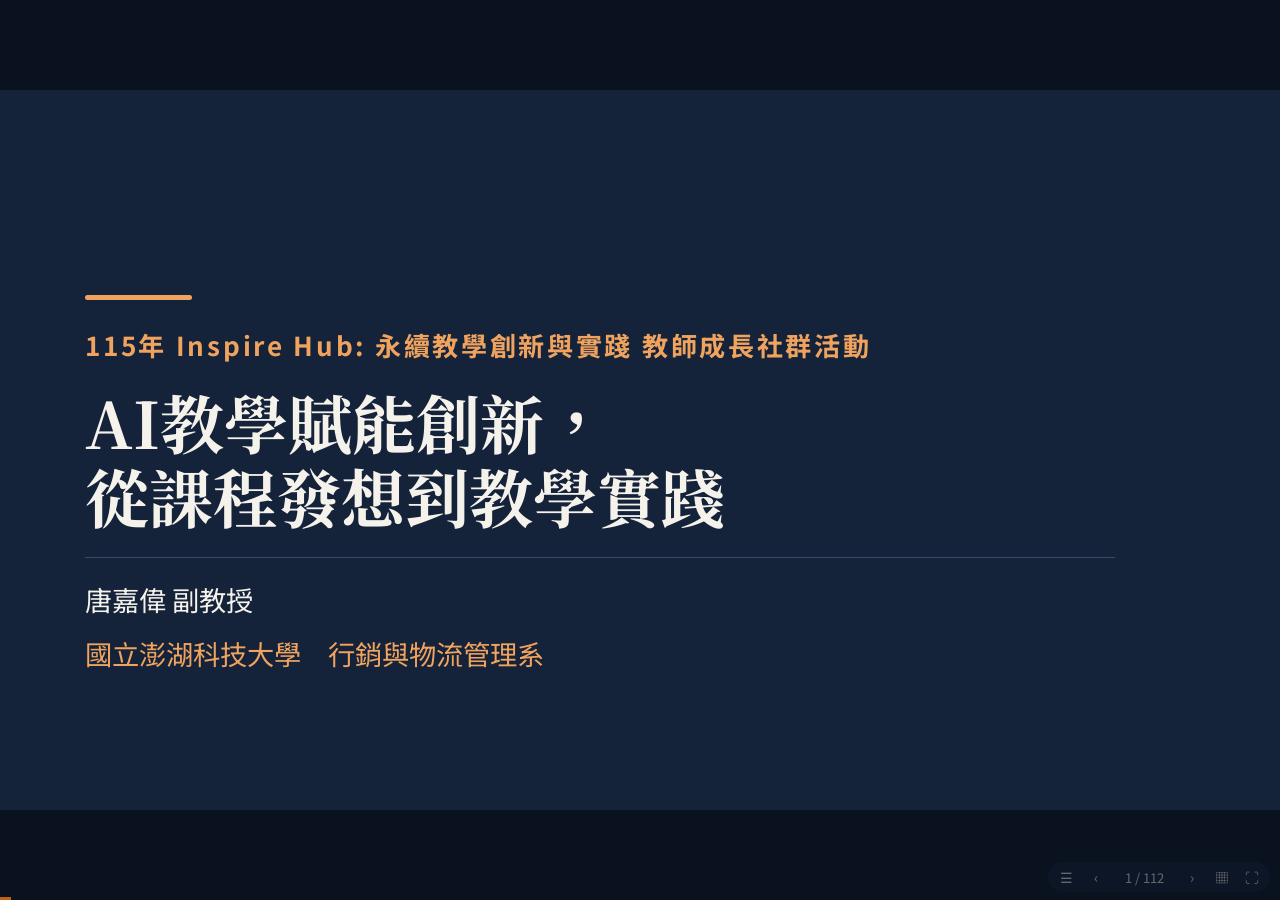
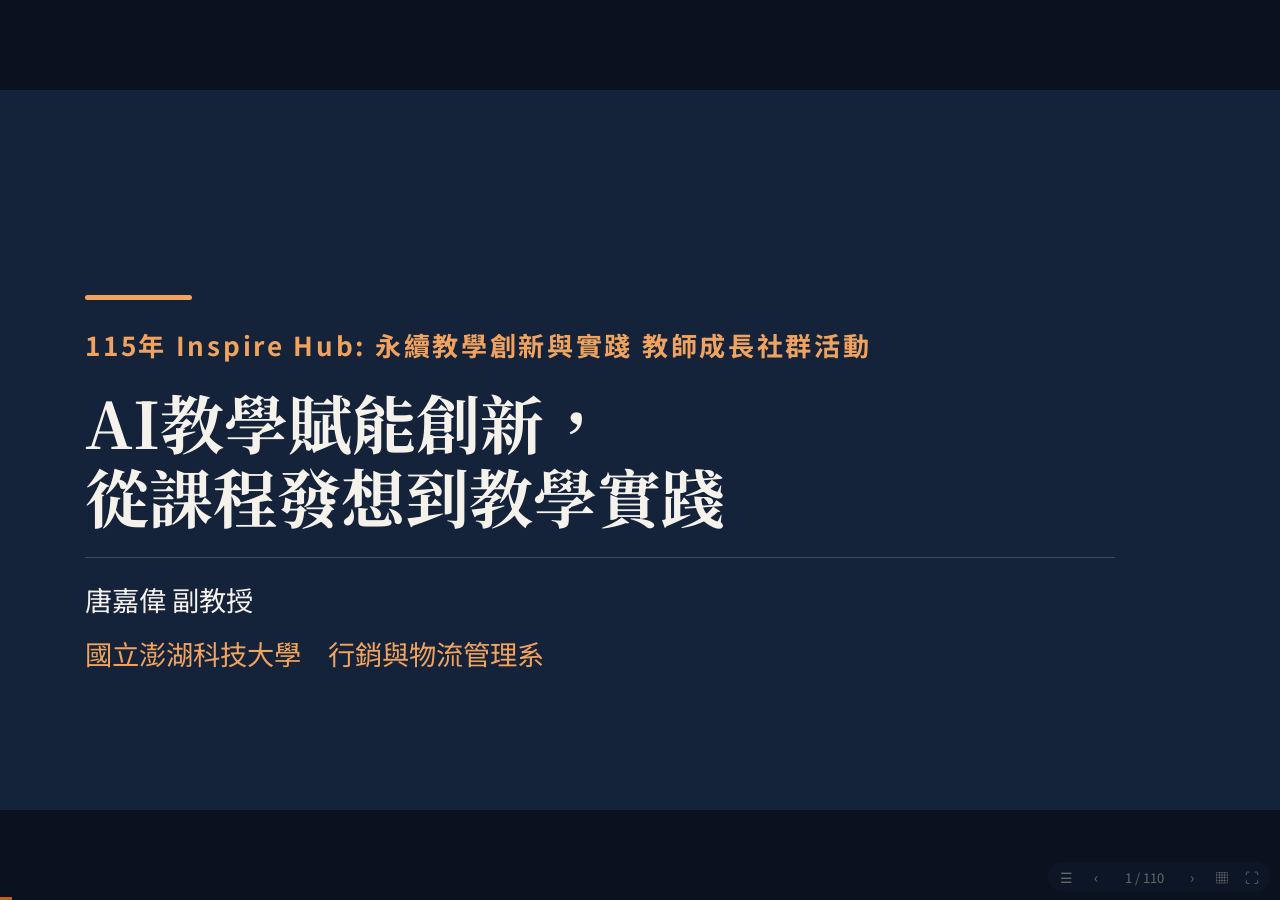
